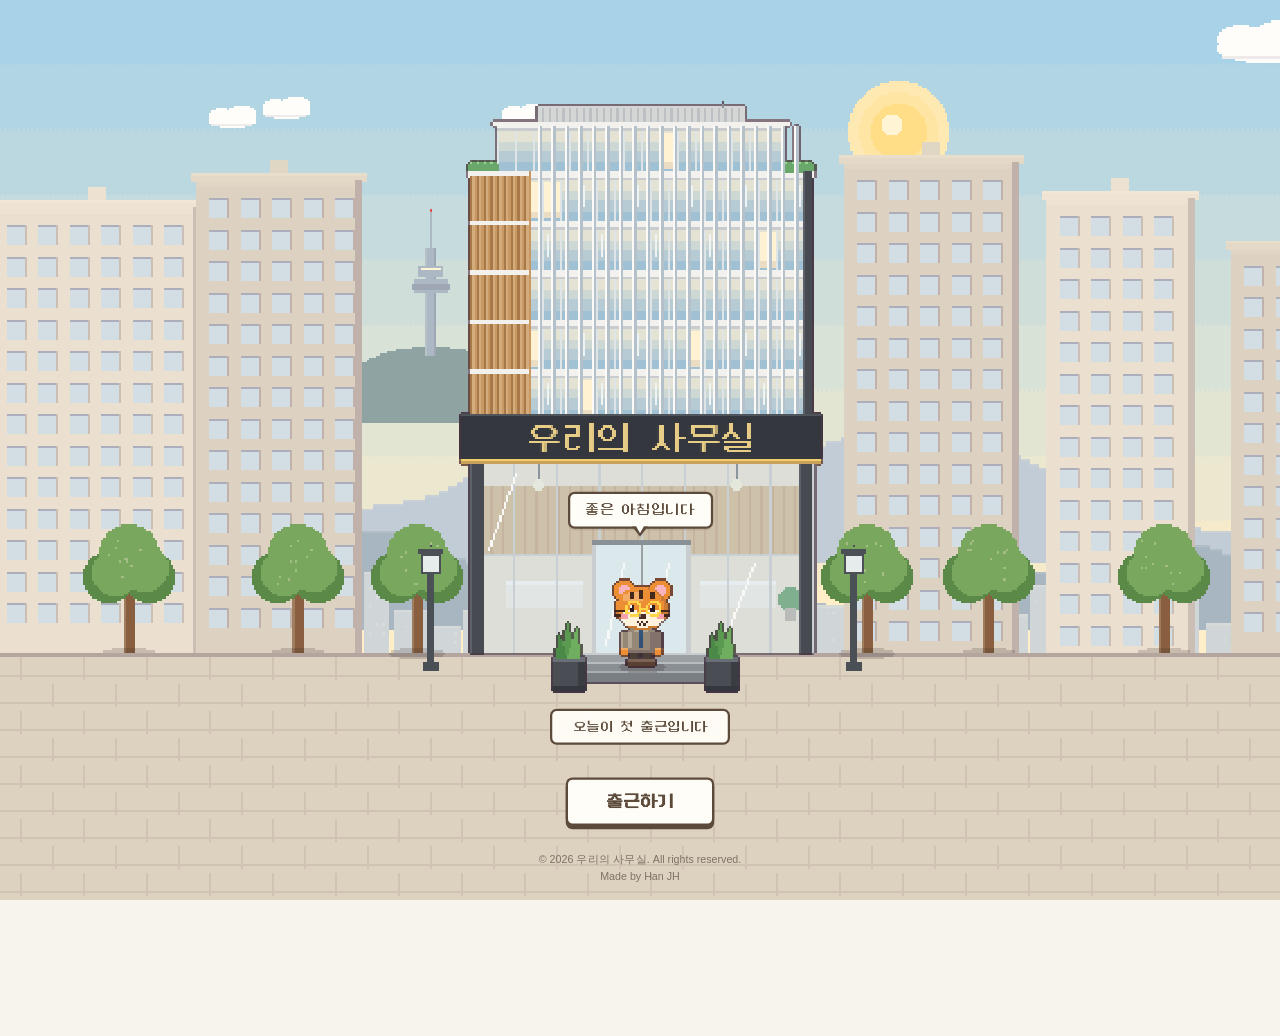
==== index.html @ 2dc504f9 "1층 '끄적끄적문구' 명패를 통창 위에서 로고 액자 위로 Co-Authored-By: Claude Opus 5.5 <noreply@anthropic.com> Claude-Sessi" ====
<!DOCTYPE html>
<!-- Copyright (c) 2026 han8877. All rights reserved. 끄적끄적문구 사무실 — 무단 복제·재사용 금지 (LICENSE 참고) -->
<html lang="ko">
<head>
<meta charset="UTF-8">
<meta name="viewport" content="width=device-width, initial-scale=1.0">
<title>끄적끄적문구 - 사무실 게임</title>
<meta name="description" content="동물 얼굴 직원 15명이 실시간으로 출근하고, 회의하고, 야근하는 방치형 사무실. (주)끄적끄적문구 사무실을 들여다보세요.">
<meta name="theme-color" content="#F7F4EE">
<link rel="icon" type="image/png" sizes="32x32" href="favicon-32.png">
<link rel="icon" type="image/png" sizes="192x192" href="icon-192.png">
<!-- 애플은 매니페스트를 보지 않아 아이패드·아이폰 홈 화면용으로 따로 둔다 -->
<link rel="apple-touch-icon" sizes="180x180" href="apple-touch-icon.png">
<link rel="manifest" href="manifest.webmanifest">
<meta property="og:type" content="website">
<meta property="og:site_name" content="(주)끄적끄적문구">
<meta property="og:locale" content="ko_KR">
<meta property="og:title" content="우리 사무실 — (주)끄적끄적문구">
<meta property="og:description" content="동물 얼굴 직원 15명이 실시간으로 출근하고, 회의하고, 야근하는 방치형 사무실.">
<meta property="og:url" content="https://han8877.github.io/Our-office/">
<meta property="og:image" content="https://han8877.github.io/Our-office/og-image.png?v=1">
<meta property="og:image:type" content="image/png">
<meta property="og:image:width" content="1200">
<meta property="og:image:height" content="630">
<meta property="og:image:alt" content="끄적끄적문구 사무실 도면 — 팀별 자리에 동물 얼굴 직원들이 앉아 있는 손그림 사무실">
<meta name="twitter:card" content="summary_large_image">
<meta name="twitter:title" content="우리 사무실 — (주)끄적끄적문구">
<meta name="twitter:description" content="동물 얼굴 직원 15명이 실시간으로 출근하고, 회의하고, 야근하는 방치형 사무실.">
<meta name="twitter:image" content="https://han8877.github.io/Our-office/og-image.png?v=1">
<link rel="stylesheet" href="assets/office.css?v=20261007a">
</head>
<body class="introOn">

<div id="introScreen" class="show pixIntro">
<div id="introGround" aria-hidden="true"></div>
<div id="introSceneBack" class="introScene" aria-hidden="true">
<svg id="introSceneBackSvg" viewBox="-605 0 1600 800" xmlns="http://www.w3.org/2000/svg" aria-hidden="true">
<g class="mtnFar2">
<path d="M -700 580 L -540 92 L -380 140 L -220 64 L -60 122 L 110 58 L 280 128 L 450 76 L 620 134 L 800 86 L 1040 144 L 1040 580 Z"/>
</g><g class="mtnNear2">
<path d="M -700 580 L -580 126 L -430 162 L -280 108 L -120 154 L 50 120 L 220 158 L 390 104 L 560 150 L 740 116 L 1040 166 L 1040 580 Z"/>
</g>
<g class="mtnNear2">
<path d="M 76 580 C 161 178 205 132 246 132 C 287 132 331 178 416 580 Z"/>
</g>
<g class="twr">
<path d="M 238.0 136 L 242.0 100.0 L 250.0 100.0 L 254.0 136 Z"/>
<path d="M 234.0 100.0 L 258.0 100.0 L 254.0 84.0 L 238.0 84.0 Z"/>
<rect x="242.4" y="59.0" width="7.2" height="26.0"/>
<rect x="244.5" y="44.0" width="3.0" height="16.0"/>
</g>
<g class="farB">
<rect x="-330" y="152" width="74" height="428" rx="2"/>
<rect x="-230" y="166" width="62" height="414" rx="2"/>
<rect x="-150" y="146" width="58" height="434" rx="2"/>
<rect x="-70" y="160" width="66" height="420" rx="2"/>
<rect x="30" y="170" width="54" height="410" rx="2"/>
<rect x="110" y="150" width="60" height="430" rx="2"/>
<rect x="300" y="156" width="58" height="424" rx="2"/>
<rect x="430" y="142" width="70" height="438" rx="2"/>
<rect x="520" y="162" width="60" height="418" rx="2"/>
<rect x="610" y="150" width="66" height="430" rx="2"/>
<rect x="700" y="168" width="58" height="412" rx="2"/>
</g><g class="farB">
<rect class="farW" x="-323" y="162" width="6" height="7" rx="1"/>
<rect class="farW" x="-309" y="162" width="6" height="7" rx="1"/>
<rect class="farW" x="-295" y="162" width="6" height="7" rx="1"/>
<rect class="farW" x="-281" y="162" width="6" height="7" rx="1"/>
<rect class="farW" x="-267" y="162" width="6" height="7" rx="1"/>
<rect class="farW" x="-323" y="178" width="6" height="7" rx="1"/>
<rect class="farW" x="-309" y="178" width="6" height="7" rx="1"/>
<rect class="farW" x="-295" y="178" width="6" height="7" rx="1"/>
<rect class="farW" x="-281" y="178" width="6" height="7" rx="1"/>
<rect class="farW" x="-267" y="178" width="6" height="7" rx="1"/>
<rect class="farW" x="-323" y="194" width="6" height="7" rx="1"/>
<rect class="farW" x="-309" y="194" width="6" height="7" rx="1"/>
<rect class="farW" x="-295" y="194" width="6" height="7" rx="1"/>
<rect class="farW" x="-281" y="194" width="6" height="7" rx="1"/>
<rect class="farW" x="-267" y="194" width="6" height="7" rx="1"/>
<rect class="farW" x="-223" y="176" width="6" height="7" rx="1"/>
<rect class="farW" x="-209" y="176" width="6" height="7" rx="1"/>
<rect class="farW" x="-195" y="176" width="6" height="7" rx="1"/>
<rect class="farW" x="-181" y="176" width="6" height="7" rx="1"/>
<rect class="farW" x="-223" y="192" width="6" height="7" rx="1"/>
<rect class="farW" x="-209" y="192" width="6" height="7" rx="1"/>
<rect class="farW" x="-195" y="192" width="6" height="7" rx="1"/>
<rect class="farW" x="-181" y="192" width="6" height="7" rx="1"/>
<rect class="farW" x="-223" y="208" width="6" height="7" rx="1"/>
<rect class="farW" x="-209" y="208" width="6" height="7" rx="1"/>
<rect class="farW" x="-195" y="208" width="6" height="7" rx="1"/>
<rect class="farW" x="-181" y="208" width="6" height="7" rx="1"/>
<rect class="farW" x="-143" y="156" width="6" height="7" rx="1"/>
<rect class="farW" x="-129" y="156" width="6" height="7" rx="1"/>
<rect class="farW" x="-115" y="156" width="6" height="7" rx="1"/>
<rect class="farW" x="-143" y="172" width="6" height="7" rx="1"/>
<rect class="farW" x="-129" y="172" width="6" height="7" rx="1"/>
<rect class="farW" x="-115" y="172" width="6" height="7" rx="1"/>
<rect class="farW" x="-143" y="188" width="6" height="7" rx="1"/>
<rect class="farW" x="-129" y="188" width="6" height="7" rx="1"/>
<rect class="farW" x="-115" y="188" width="6" height="7" rx="1"/>
<rect class="farW" x="-63" y="170" width="6" height="7" rx="1"/>
<rect class="farW" x="-49" y="170" width="6" height="7" rx="1"/>
<rect class="farW" x="-35" y="170" width="6" height="7" rx="1"/>
<rect class="farW" x="-21" y="170" width="6" height="7" rx="1"/>
<rect class="farW" x="-63" y="186" width="6" height="7" rx="1"/>
<rect class="farW" x="-49" y="186" width="6" height="7" rx="1"/>
<rect class="farW" x="-35" y="186" width="6" height="7" rx="1"/>
<rect class="farW" x="-21" y="186" width="6" height="7" rx="1"/>
<rect class="farW" x="-63" y="202" width="6" height="7" rx="1"/>
<rect class="farW" x="-49" y="202" width="6" height="7" rx="1"/>
<rect class="farW" x="-35" y="202" width="6" height="7" rx="1"/>
<rect class="farW" x="-21" y="202" width="6" height="7" rx="1"/>
<rect class="farW" x="37" y="180" width="6" height="7" rx="1"/>
<rect class="farW" x="51" y="180" width="6" height="7" rx="1"/>
<rect class="farW" x="65" y="180" width="6" height="7" rx="1"/>
<rect class="farW" x="37" y="196" width="6" height="7" rx="1"/>
<rect class="farW" x="51" y="196" width="6" height="7" rx="1"/>
<rect class="farW" x="65" y="196" width="6" height="7" rx="1"/>
<rect class="farW" x="37" y="212" width="6" height="7" rx="1"/>
<rect class="farW" x="51" y="212" width="6" height="7" rx="1"/>
<rect class="farW" x="65" y="212" width="6" height="7" rx="1"/>
<rect class="farW" x="117" y="160" width="6" height="7" rx="1"/>
<rect class="farW" x="131" y="160" width="6" height="7" rx="1"/>
<rect class="farW" x="145" y="160" width="6" height="7" rx="1"/>
<rect class="farW" x="159" y="160" width="6" height="7" rx="1"/>
<rect class="farW" x="117" y="176" width="6" height="7" rx="1"/>
<rect class="farW" x="131" y="176" width="6" height="7" rx="1"/>
<rect class="farW" x="145" y="176" width="6" height="7" rx="1"/>
<rect class="farW" x="159" y="176" width="6" height="7" rx="1"/>
<rect class="farW" x="117" y="192" width="6" height="7" rx="1"/>
<rect class="farW" x="131" y="192" width="6" height="7" rx="1"/>
<rect class="farW" x="145" y="192" width="6" height="7" rx="1"/>
<rect class="farW" x="159" y="192" width="6" height="7" rx="1"/>
<rect class="farW" x="307" y="166" width="6" height="7" rx="1"/>
<rect class="farW" x="321" y="166" width="6" height="7" rx="1"/>
<rect class="farW" x="335" y="166" width="6" height="7" rx="1"/>
<rect class="farW" x="307" y="182" width="6" height="7" rx="1"/>
<rect class="farW" x="321" y="182" width="6" height="7" rx="1"/>
<rect class="farW" x="335" y="182" width="6" height="7" rx="1"/>
<rect class="farW" x="307" y="198" width="6" height="7" rx="1"/>
<rect class="farW" x="321" y="198" width="6" height="7" rx="1"/>
<rect class="farW" x="335" y="198" width="6" height="7" rx="1"/>
<rect class="farW" x="437" y="152" width="6" height="7" rx="1"/>
<rect class="farW" x="451" y="152" width="6" height="7" rx="1"/>
<rect class="farW" x="465" y="152" width="6" height="7" rx="1"/>
<rect class="farW" x="479" y="152" width="6" height="7" rx="1"/>
<rect class="farW" x="437" y="168" width="6" height="7" rx="1"/>
<rect class="farW" x="451" y="168" width="6" height="7" rx="1"/>
<rect class="farW" x="465" y="168" width="6" height="7" rx="1"/>
<rect class="farW" x="479" y="168" width="6" height="7" rx="1"/>
<rect class="farW" x="437" y="184" width="6" height="7" rx="1"/>
<rect class="farW" x="451" y="184" width="6" height="7" rx="1"/>
<rect class="farW" x="465" y="184" width="6" height="7" rx="1"/>
<rect class="farW" x="479" y="184" width="6" height="7" rx="1"/>
<rect class="farW" x="527" y="172" width="6" height="7" rx="1"/>
<rect class="farW" x="541" y="172" width="6" height="7" rx="1"/>
<rect class="farW" x="555" y="172" width="6" height="7" rx="1"/>
<rect class="farW" x="569" y="172" width="6" height="7" rx="1"/>
<rect class="farW" x="527" y="188" width="6" height="7" rx="1"/>
<rect class="farW" x="541" y="188" width="6" height="7" rx="1"/>
<rect class="farW" x="555" y="188" width="6" height="7" rx="1"/>
<rect class="farW" x="569" y="188" width="6" height="7" rx="1"/>
<rect class="farW" x="527" y="204" width="6" height="7" rx="1"/>
<rect class="farW" x="541" y="204" width="6" height="7" rx="1"/>
<rect class="farW" x="555" y="204" width="6" height="7" rx="1"/>
<rect class="farW" x="569" y="204" width="6" height="7" rx="1"/>
<rect class="farW" x="617" y="160" width="6" height="7" rx="1"/>
<rect class="farW" x="631" y="160" width="6" height="7" rx="1"/>
<rect class="farW" x="645" y="160" width="6" height="7" rx="1"/>
<rect class="farW" x="659" y="160" width="6" height="7" rx="1"/>
<rect class="farW" x="617" y="176" width="6" height="7" rx="1"/>
<rect class="farW" x="631" y="176" width="6" height="7" rx="1"/>
<rect class="farW" x="645" y="176" width="6" height="7" rx="1"/>
<rect class="farW" x="659" y="176" width="6" height="7" rx="1"/>
<rect class="farW" x="617" y="192" width="6" height="7" rx="1"/>
<rect class="farW" x="631" y="192" width="6" height="7" rx="1"/>
<rect class="farW" x="645" y="192" width="6" height="7" rx="1"/>
<rect class="farW" x="659" y="192" width="6" height="7" rx="1"/>
<rect class="farW" x="707" y="178" width="6" height="7" rx="1"/>
<rect class="farW" x="721" y="178" width="6" height="7" rx="1"/>
<rect class="farW" x="735" y="178" width="6" height="7" rx="1"/>
<rect class="farW" x="707" y="194" width="6" height="7" rx="1"/>
<rect class="farW" x="721" y="194" width="6" height="7" rx="1"/>
<rect class="farW" x="735" y="194" width="6" height="7" rx="1"/>
<rect class="farW" x="707" y="210" width="6" height="7" rx="1"/>
<rect class="farW" x="721" y="210" width="6" height="7" rx="1"/>
<rect class="farW" x="735" y="210" width="6" height="7" rx="1"/>
</g>
<g class="nbB">
<rect x="-86" y="150" width="138" height="430" rx="3"/>
<rect x="-91" y="142" width="148" height="9" rx="2.5"/>
<rect x="-64" y="128" width="18" height="15" rx="2.5"/>
<rect x="-61" y="123" width="12" height="6" rx="2"/>
</g><g class="nbW">
<rect x="-76" y="164" width="20" height="26" rx="2"/>
<rect x="-46" y="164" width="20" height="26" rx="2"/>
<rect x="-17" y="164" width="20" height="26" rx="2"/>
<rect x="12" y="164" width="20" height="26" rx="2"/>
<rect x="-76" y="208" width="20" height="26" rx="2"/>
<rect x="-46" y="208" width="20" height="26" rx="2"/>
<rect x="-17" y="208" width="20" height="26" rx="2"/>
<rect x="12" y="208" width="20" height="26" rx="2"/>
<rect x="-76" y="252" width="20" height="26" rx="2"/>
<rect x="-46" y="252" width="20" height="26" rx="2"/>
<rect x="-17" y="252" width="20" height="26" rx="2"/>
<rect x="12" y="252" width="20" height="26" rx="2"/>
<rect x="-76" y="296" width="20" height="26" rx="2"/>
<rect x="-46" y="296" width="20" height="26" rx="2"/>
<rect x="-17" y="296" width="20" height="26" rx="2"/>
<rect x="12" y="296" width="20" height="26" rx="2"/>
<rect x="-76" y="340" width="20" height="26" rx="2"/>
<rect x="-46" y="340" width="20" height="26" rx="2"/>
<rect x="-17" y="340" width="20" height="26" rx="2"/>
<rect x="12" y="340" width="20" height="26" rx="2"/>
<rect x="-76" y="384" width="20" height="26" rx="2"/>
<rect x="-46" y="384" width="20" height="26" rx="2"/>
<rect x="-17" y="384" width="20" height="26" rx="2"/>
<rect x="12" y="384" width="20" height="26" rx="2"/>
<rect x="-76" y="428" width="20" height="26" rx="2"/>
<rect x="-46" y="428" width="20" height="26" rx="2"/>
<rect x="-17" y="428" width="20" height="26" rx="2"/>
<rect x="12" y="428" width="20" height="26" rx="2"/>
<rect x="-76" y="472" width="20" height="26" rx="2"/>
<rect x="-46" y="472" width="20" height="26" rx="2"/>
<rect x="-17" y="472" width="20" height="26" rx="2"/>
<rect x="12" y="472" width="20" height="26" rx="2"/>
<rect x="-76" y="516" width="20" height="26" rx="2"/>
<rect x="-46" y="516" width="20" height="26" rx="2"/>
<rect x="-17" y="516" width="20" height="26" rx="2"/>
<rect x="12" y="516" width="20" height="26" rx="2"/>
</g>
<g class="nbB">
<rect x="330" y="138" width="140" height="442" rx="3"/>
<rect x="325" y="130" width="150" height="9" rx="2.5"/>
<rect x="422" y="116" width="18" height="15" rx="2.5"/>
<rect x="425" y="111" width="12" height="6" rx="2"/>
</g><g class="nbW">
<rect x="340" y="152" width="20" height="26" rx="2"/>
<rect x="370" y="152" width="20" height="26" rx="2"/>
<rect x="400" y="152" width="20" height="26" rx="2"/>
<rect x="430" y="152" width="20" height="26" rx="2"/>
<rect x="340" y="196" width="20" height="26" rx="2"/>
<rect x="370" y="196" width="20" height="26" rx="2"/>
<rect x="400" y="196" width="20" height="26" rx="2"/>
<rect x="430" y="196" width="20" height="26" rx="2"/>
<rect x="340" y="240" width="20" height="26" rx="2"/>
<rect x="370" y="240" width="20" height="26" rx="2"/>
<rect x="400" y="240" width="20" height="26" rx="2"/>
<rect x="430" y="240" width="20" height="26" rx="2"/>
<rect x="340" y="284" width="20" height="26" rx="2"/>
<rect x="370" y="284" width="20" height="26" rx="2"/>
<rect x="400" y="284" width="20" height="26" rx="2"/>
<rect x="430" y="284" width="20" height="26" rx="2"/>
<rect x="340" y="328" width="20" height="26" rx="2"/>
<rect x="370" y="328" width="20" height="26" rx="2"/>
<rect x="400" y="328" width="20" height="26" rx="2"/>
<rect x="430" y="328" width="20" height="26" rx="2"/>
<rect x="340" y="372" width="20" height="26" rx="2"/>
<rect x="370" y="372" width="20" height="26" rx="2"/>
<rect x="400" y="372" width="20" height="26" rx="2"/>
<rect x="430" y="372" width="20" height="26" rx="2"/>
<rect x="340" y="416" width="20" height="26" rx="2"/>
<rect x="370" y="416" width="20" height="26" rx="2"/>
<rect x="400" y="416" width="20" height="26" rx="2"/>
<rect x="430" y="416" width="20" height="26" rx="2"/>
<rect x="340" y="460" width="20" height="26" rx="2"/>
<rect x="370" y="460" width="20" height="26" rx="2"/>
<rect x="400" y="460" width="20" height="26" rx="2"/>
<rect x="430" y="460" width="20" height="26" rx="2"/>
<rect x="340" y="504" width="20" height="26" rx="2"/>
<rect x="370" y="504" width="20" height="26" rx="2"/>
<rect x="400" y="504" width="20" height="26" rx="2"/>
<rect x="430" y="504" width="20" height="26" rx="2"/>
</g>
<g class="nbB">
<rect x="-310" y="168" width="160" height="412" rx="3"/>
<rect x="-315" y="160" width="170" height="9" rx="2.5"/>
<rect x="-204" y="146" width="18" height="15" rx="2.5"/>
<rect x="-201" y="141" width="12" height="6" rx="2"/>
</g><g class="nbW">
<rect x="-300" y="182" width="20" height="26" rx="2"/>
<rect x="-265" y="182" width="20" height="26" rx="2"/>
<rect x="-230" y="182" width="20" height="26" rx="2"/>
<rect x="-195" y="182" width="20" height="26" rx="2"/>
<rect x="-300" y="226" width="20" height="26" rx="2"/>
<rect x="-265" y="226" width="20" height="26" rx="2"/>
<rect x="-230" y="226" width="20" height="26" rx="2"/>
<rect x="-195" y="226" width="20" height="26" rx="2"/>
<rect x="-300" y="270" width="20" height="26" rx="2"/>
<rect x="-265" y="270" width="20" height="26" rx="2"/>
<rect x="-230" y="270" width="20" height="26" rx="2"/>
<rect x="-195" y="270" width="20" height="26" rx="2"/>
<rect x="-300" y="314" width="20" height="26" rx="2"/>
<rect x="-265" y="314" width="20" height="26" rx="2"/>
<rect x="-230" y="314" width="20" height="26" rx="2"/>
<rect x="-195" y="314" width="20" height="26" rx="2"/>
<rect x="-300" y="358" width="20" height="26" rx="2"/>
<rect x="-265" y="358" width="20" height="26" rx="2"/>
<rect x="-230" y="358" width="20" height="26" rx="2"/>
<rect x="-195" y="358" width="20" height="26" rx="2"/>
<rect x="-300" y="402" width="20" height="26" rx="2"/>
<rect x="-265" y="402" width="20" height="26" rx="2"/>
<rect x="-230" y="402" width="20" height="26" rx="2"/>
<rect x="-195" y="402" width="20" height="26" rx="2"/>
<rect x="-300" y="446" width="20" height="26" rx="2"/>
<rect x="-265" y="446" width="20" height="26" rx="2"/>
<rect x="-230" y="446" width="20" height="26" rx="2"/>
<rect x="-195" y="446" width="20" height="26" rx="2"/>
<rect x="-300" y="490" width="20" height="26" rx="2"/>
<rect x="-265" y="490" width="20" height="26" rx="2"/>
<rect x="-230" y="490" width="20" height="26" rx="2"/>
<rect x="-195" y="490" width="20" height="26" rx="2"/>
<rect x="-300" y="534" width="20" height="26" rx="2"/>
<rect x="-265" y="534" width="20" height="26" rx="2"/>
<rect x="-230" y="534" width="20" height="26" rx="2"/>
<rect x="-195" y="534" width="20" height="26" rx="2"/>
</g>
<g class="nbB">
<rect x="520" y="156" width="164" height="424" rx="3"/>
<rect x="515" y="148" width="174" height="9" rx="2.5"/>
<rect x="546" y="134" width="18" height="15" rx="2.5"/>
<rect x="549" y="129" width="12" height="6" rx="2"/>
</g><g class="nbW">
<rect x="530" y="170" width="20" height="26" rx="2"/>
<rect x="566" y="170" width="20" height="26" rx="2"/>
<rect x="602" y="170" width="20" height="26" rx="2"/>
<rect x="638" y="170" width="20" height="26" rx="2"/>
<rect x="530" y="214" width="20" height="26" rx="2"/>
<rect x="566" y="214" width="20" height="26" rx="2"/>
<rect x="602" y="214" width="20" height="26" rx="2"/>
<rect x="638" y="214" width="20" height="26" rx="2"/>
<rect x="530" y="258" width="20" height="26" rx="2"/>
<rect x="566" y="258" width="20" height="26" rx="2"/>
<rect x="602" y="258" width="20" height="26" rx="2"/>
<rect x="638" y="258" width="20" height="26" rx="2"/>
<rect x="530" y="302" width="20" height="26" rx="2"/>
<rect x="566" y="302" width="20" height="26" rx="2"/>
<rect x="602" y="302" width="20" height="26" rx="2"/>
<rect x="638" y="302" width="20" height="26" rx="2"/>
<rect x="530" y="346" width="20" height="26" rx="2"/>
<rect x="566" y="346" width="20" height="26" rx="2"/>
<rect x="602" y="346" width="20" height="26" rx="2"/>
<rect x="638" y="346" width="20" height="26" rx="2"/>
<rect x="530" y="390" width="20" height="26" rx="2"/>
<rect x="566" y="390" width="20" height="26" rx="2"/>
<rect x="602" y="390" width="20" height="26" rx="2"/>
<rect x="638" y="390" width="20" height="26" rx="2"/>
<rect x="530" y="434" width="20" height="26" rx="2"/>
<rect x="566" y="434" width="20" height="26" rx="2"/>
<rect x="602" y="434" width="20" height="26" rx="2"/>
<rect x="638" y="434" width="20" height="26" rx="2"/>
<rect x="530" y="478" width="20" height="26" rx="2"/>
<rect x="566" y="478" width="20" height="26" rx="2"/>
<rect x="602" y="478" width="20" height="26" rx="2"/>
<rect x="638" y="478" width="20" height="26" rx="2"/>
<rect x="530" y="522" width="20" height="26" rx="2"/>
<rect x="566" y="522" width="20" height="26" rx="2"/>
<rect x="602" y="522" width="20" height="26" rx="2"/>
<rect x="638" y="522" width="20" height="26" rx="2"/>
</g>
<g class="pave"><rect x="-700" y="580" width="1740" height="230"/></g>
<g class="paveLine">
<line x1="-700" y1="584" x2="1040" y2="584"/>
<line x1="-700" y1="606" x2="1040" y2="606"/>
<line x1="-700" y1="632" x2="1040" y2="632"/>
<line x1="-700" y1="664" x2="1040" y2="664"/>
<line x1="-700" y1="702" x2="1040" y2="702"/>
<line x1="-700" y1="748" x2="1040" y2="748"/>
<line x1="-700" y1="800" x2="1040" y2="800"/>
<line x1="-700" y1="584" x2="-698" y2="606"/>
<line x1="-674" y1="584" x2="-672" y2="606"/>
<line x1="-648" y1="584" x2="-646" y2="606"/>
<line x1="-622" y1="584" x2="-620" y2="606"/>
<line x1="-596" y1="584" x2="-594" y2="606"/>
<line x1="-570" y1="584" x2="-568" y2="606"/>
<line x1="-544" y1="584" x2="-542" y2="606"/>
<line x1="-518" y1="584" x2="-516" y2="606"/>
<line x1="-492" y1="584" x2="-490" y2="606"/>
<line x1="-466" y1="584" x2="-464" y2="606"/>
<line x1="-440" y1="584" x2="-438" y2="606"/>
<line x1="-414" y1="584" x2="-412" y2="606"/>
<line x1="-388" y1="584" x2="-386" y2="606"/>
<line x1="-362" y1="584" x2="-360" y2="606"/>
<line x1="-336" y1="584" x2="-334" y2="606"/>
<line x1="-310" y1="584" x2="-308" y2="606"/>
<line x1="-284" y1="584" x2="-282" y2="606"/>
<line x1="-258" y1="584" x2="-256" y2="606"/>
<line x1="-232" y1="584" x2="-230" y2="606"/>
<line x1="-206" y1="584" x2="-204" y2="606"/>
<line x1="-180" y1="584" x2="-178" y2="606"/>
<line x1="-154" y1="584" x2="-152" y2="606"/>
<line x1="-128" y1="584" x2="-126" y2="606"/>
<line x1="-102" y1="584" x2="-100" y2="606"/>
<line x1="-76" y1="584" x2="-74" y2="606"/>
<line x1="-50" y1="584" x2="-48" y2="606"/>
<line x1="-24" y1="584" x2="-22" y2="606"/>
<line x1="2" y1="584" x2="4" y2="606"/>
<line x1="28" y1="584" x2="30" y2="606"/>
<line x1="54" y1="584" x2="56" y2="606"/>
<line x1="80" y1="584" x2="82" y2="606"/>
<line x1="106" y1="584" x2="108" y2="606"/>
<line x1="132" y1="584" x2="134" y2="606"/>
<line x1="158" y1="584" x2="160" y2="606"/>
<line x1="184" y1="584" x2="186" y2="606"/>
<line x1="210" y1="584" x2="212" y2="606"/>
<line x1="236" y1="584" x2="238" y2="606"/>
<line x1="262" y1="584" x2="264" y2="606"/>
<line x1="288" y1="584" x2="290" y2="606"/>
<line x1="314" y1="584" x2="316" y2="606"/>
<line x1="340" y1="584" x2="342" y2="606"/>
<line x1="366" y1="584" x2="368" y2="606"/>
<line x1="392" y1="584" x2="394" y2="606"/>
<line x1="418" y1="584" x2="420" y2="606"/>
<line x1="444" y1="584" x2="446" y2="606"/>
<line x1="470" y1="584" x2="472" y2="606"/>
<line x1="496" y1="584" x2="498" y2="606"/>
<line x1="522" y1="584" x2="524" y2="606"/>
<line x1="548" y1="584" x2="550" y2="606"/>
<line x1="574" y1="584" x2="576" y2="606"/>
<line x1="600" y1="584" x2="602" y2="606"/>
<line x1="626" y1="584" x2="628" y2="606"/>
<line x1="652" y1="584" x2="654" y2="606"/>
<line x1="678" y1="584" x2="680" y2="606"/>
<line x1="704" y1="584" x2="706" y2="606"/>
<line x1="730" y1="584" x2="732" y2="606"/>
<line x1="756" y1="584" x2="758" y2="606"/>
<line x1="782" y1="584" x2="784" y2="606"/>
<line x1="808" y1="584" x2="810" y2="606"/>
<line x1="834" y1="584" x2="836" y2="606"/>
<line x1="860" y1="584" x2="862" y2="606"/>
<line x1="886" y1="584" x2="888" y2="606"/>
<line x1="912" y1="584" x2="914" y2="606"/>
<line x1="938" y1="584" x2="940" y2="606"/>
<line x1="964" y1="584" x2="966" y2="606"/>
<line x1="990" y1="584" x2="992" y2="606"/>
<line x1="1016" y1="584" x2="1018" y2="606"/>
<line x1="-686" y1="606" x2="-682" y2="632"/>
<line x1="-654" y1="606" x2="-650" y2="632"/>
<line x1="-622" y1="606" x2="-618" y2="632"/>
<line x1="-590" y1="606" x2="-586" y2="632"/>
<line x1="-558" y1="606" x2="-554" y2="632"/>
<line x1="-526" y1="606" x2="-522" y2="632"/>
<line x1="-494" y1="606" x2="-490" y2="632"/>
<line x1="-462" y1="606" x2="-458" y2="632"/>
<line x1="-430" y1="606" x2="-426" y2="632"/>
<line x1="-398" y1="606" x2="-394" y2="632"/>
<line x1="-366" y1="606" x2="-362" y2="632"/>
<line x1="-334" y1="606" x2="-330" y2="632"/>
<line x1="-302" y1="606" x2="-298" y2="632"/>
<line x1="-270" y1="606" x2="-266" y2="632"/>
<line x1="-238" y1="606" x2="-234" y2="632"/>
<line x1="-206" y1="606" x2="-202" y2="632"/>
<line x1="-174" y1="606" x2="-170" y2="632"/>
<line x1="-142" y1="606" x2="-138" y2="632"/>
<line x1="-110" y1="606" x2="-106" y2="632"/>
<line x1="-78" y1="606" x2="-74" y2="632"/>
<line x1="-46" y1="606" x2="-42" y2="632"/>
<line x1="-14" y1="606" x2="-10" y2="632"/>
<line x1="18" y1="606" x2="22" y2="632"/>
<line x1="50" y1="606" x2="54" y2="632"/>
<line x1="82" y1="606" x2="86" y2="632"/>
<line x1="114" y1="606" x2="118" y2="632"/>
<line x1="146" y1="606" x2="150" y2="632"/>
<line x1="178" y1="606" x2="182" y2="632"/>
<line x1="210" y1="606" x2="214" y2="632"/>
<line x1="242" y1="606" x2="246" y2="632"/>
<line x1="274" y1="606" x2="278" y2="632"/>
<line x1="306" y1="606" x2="310" y2="632"/>
<line x1="338" y1="606" x2="342" y2="632"/>
<line x1="370" y1="606" x2="374" y2="632"/>
<line x1="402" y1="606" x2="406" y2="632"/>
<line x1="434" y1="606" x2="438" y2="632"/>
<line x1="466" y1="606" x2="470" y2="632"/>
<line x1="498" y1="606" x2="502" y2="632"/>
<line x1="530" y1="606" x2="534" y2="632"/>
<line x1="562" y1="606" x2="566" y2="632"/>
<line x1="594" y1="606" x2="598" y2="632"/>
<line x1="626" y1="606" x2="630" y2="632"/>
<line x1="658" y1="606" x2="662" y2="632"/>
<line x1="690" y1="606" x2="694" y2="632"/>
<line x1="722" y1="606" x2="726" y2="632"/>
<line x1="754" y1="606" x2="758" y2="632"/>
<line x1="786" y1="606" x2="790" y2="632"/>
<line x1="818" y1="606" x2="822" y2="632"/>
<line x1="850" y1="606" x2="854" y2="632"/>
<line x1="882" y1="606" x2="886" y2="632"/>
<line x1="914" y1="606" x2="918" y2="632"/>
<line x1="946" y1="606" x2="950" y2="632"/>
<line x1="978" y1="606" x2="982" y2="632"/>
<line x1="1010" y1="606" x2="1014" y2="632"/>
<line x1="-700" y1="632" x2="-694" y2="664"/>
<line x1="-662" y1="632" x2="-656" y2="664"/>
<line x1="-624" y1="632" x2="-618" y2="664"/>
<line x1="-586" y1="632" x2="-580" y2="664"/>
<line x1="-548" y1="632" x2="-542" y2="664"/>
<line x1="-510" y1="632" x2="-504" y2="664"/>
<line x1="-472" y1="632" x2="-466" y2="664"/>
<line x1="-434" y1="632" x2="-428" y2="664"/>
<line x1="-396" y1="632" x2="-390" y2="664"/>
<line x1="-358" y1="632" x2="-352" y2="664"/>
<line x1="-320" y1="632" x2="-314" y2="664"/>
<line x1="-282" y1="632" x2="-276" y2="664"/>
<line x1="-244" y1="632" x2="-238" y2="664"/>
<line x1="-206" y1="632" x2="-200" y2="664"/>
<line x1="-168" y1="632" x2="-162" y2="664"/>
<line x1="-130" y1="632" x2="-124" y2="664"/>
<line x1="-92" y1="632" x2="-86" y2="664"/>
<line x1="-54" y1="632" x2="-48" y2="664"/>
<line x1="-16" y1="632" x2="-10" y2="664"/>
<line x1="22" y1="632" x2="28" y2="664"/>
<line x1="60" y1="632" x2="66" y2="664"/>
<line x1="98" y1="632" x2="104" y2="664"/>
<line x1="136" y1="632" x2="142" y2="664"/>
<line x1="174" y1="632" x2="180" y2="664"/>
<line x1="212" y1="632" x2="218" y2="664"/>
<line x1="250" y1="632" x2="256" y2="664"/>
<line x1="288" y1="632" x2="294" y2="664"/>
<line x1="326" y1="632" x2="332" y2="664"/>
<line x1="364" y1="632" x2="370" y2="664"/>
<line x1="402" y1="632" x2="408" y2="664"/>
<line x1="440" y1="632" x2="446" y2="664"/>
<line x1="478" y1="632" x2="484" y2="664"/>
<line x1="516" y1="632" x2="522" y2="664"/>
<line x1="554" y1="632" x2="560" y2="664"/>
<line x1="592" y1="632" x2="598" y2="664"/>
<line x1="630" y1="632" x2="636" y2="664"/>
<line x1="668" y1="632" x2="674" y2="664"/>
<line x1="706" y1="632" x2="712" y2="664"/>
<line x1="744" y1="632" x2="750" y2="664"/>
<line x1="782" y1="632" x2="788" y2="664"/>
<line x1="820" y1="632" x2="826" y2="664"/>
<line x1="858" y1="632" x2="864" y2="664"/>
<line x1="896" y1="632" x2="902" y2="664"/>
<line x1="934" y1="632" x2="940" y2="664"/>
<line x1="972" y1="632" x2="978" y2="664"/>
<line x1="1010" y1="632" x2="1016" y2="664"/>
<line x1="-684" y1="664" x2="-676" y2="702"/>
<line x1="-640" y1="664" x2="-632" y2="702"/>
<line x1="-596" y1="664" x2="-588" y2="702"/>
<line x1="-552" y1="664" x2="-544" y2="702"/>
<line x1="-508" y1="664" x2="-500" y2="702"/>
<line x1="-464" y1="664" x2="-456" y2="702"/>
<line x1="-420" y1="664" x2="-412" y2="702"/>
<line x1="-376" y1="664" x2="-368" y2="702"/>
<line x1="-332" y1="664" x2="-324" y2="702"/>
<line x1="-288" y1="664" x2="-280" y2="702"/>
<line x1="-244" y1="664" x2="-236" y2="702"/>
<line x1="-200" y1="664" x2="-192" y2="702"/>
<line x1="-156" y1="664" x2="-148" y2="702"/>
<line x1="-112" y1="664" x2="-104" y2="702"/>
<line x1="-68" y1="664" x2="-60" y2="702"/>
<line x1="-24" y1="664" x2="-16" y2="702"/>
<line x1="20" y1="664" x2="28" y2="702"/>
<line x1="64" y1="664" x2="72" y2="702"/>
<line x1="108" y1="664" x2="116" y2="702"/>
<line x1="152" y1="664" x2="160" y2="702"/>
<line x1="196" y1="664" x2="204" y2="702"/>
<line x1="240" y1="664" x2="248" y2="702"/>
<line x1="284" y1="664" x2="292" y2="702"/>
<line x1="328" y1="664" x2="336" y2="702"/>
<line x1="372" y1="664" x2="380" y2="702"/>
<line x1="416" y1="664" x2="424" y2="702"/>
<line x1="460" y1="664" x2="468" y2="702"/>
<line x1="504" y1="664" x2="512" y2="702"/>
<line x1="548" y1="664" x2="556" y2="702"/>
<line x1="592" y1="664" x2="600" y2="702"/>
<line x1="636" y1="664" x2="644" y2="702"/>
<line x1="680" y1="664" x2="688" y2="702"/>
<line x1="724" y1="664" x2="732" y2="702"/>
<line x1="768" y1="664" x2="776" y2="702"/>
<line x1="812" y1="664" x2="820" y2="702"/>
<line x1="856" y1="664" x2="864" y2="702"/>
<line x1="900" y1="664" x2="908" y2="702"/>
<line x1="944" y1="664" x2="952" y2="702"/>
<line x1="988" y1="664" x2="996" y2="702"/>
<line x1="1032" y1="664" x2="1040" y2="702"/>
<line x1="-700" y1="702" x2="-690" y2="748"/>
<line x1="-650" y1="702" x2="-640" y2="748"/>
<line x1="-600" y1="702" x2="-590" y2="748"/>
<line x1="-550" y1="702" x2="-540" y2="748"/>
<line x1="-500" y1="702" x2="-490" y2="748"/>
<line x1="-450" y1="702" x2="-440" y2="748"/>
<line x1="-400" y1="702" x2="-390" y2="748"/>
<line x1="-350" y1="702" x2="-340" y2="748"/>
<line x1="-300" y1="702" x2="-290" y2="748"/>
<line x1="-250" y1="702" x2="-240" y2="748"/>
<line x1="-200" y1="702" x2="-190" y2="748"/>
<line x1="-150" y1="702" x2="-140" y2="748"/>
<line x1="-100" y1="702" x2="-90" y2="748"/>
<line x1="-50" y1="702" x2="-40" y2="748"/>
<line x1="0" y1="702" x2="10" y2="748"/>
<line x1="50" y1="702" x2="60" y2="748"/>
<line x1="100" y1="702" x2="110" y2="748"/>
<line x1="150" y1="702" x2="160" y2="748"/>
<line x1="200" y1="702" x2="210" y2="748"/>
<line x1="250" y1="702" x2="260" y2="748"/>
<line x1="300" y1="702" x2="310" y2="748"/>
<line x1="350" y1="702" x2="360" y2="748"/>
<line x1="400" y1="702" x2="410" y2="748"/>
<line x1="450" y1="702" x2="460" y2="748"/>
<line x1="500" y1="702" x2="510" y2="748"/>
<line x1="550" y1="702" x2="560" y2="748"/>
<line x1="600" y1="702" x2="610" y2="748"/>
<line x1="650" y1="702" x2="660" y2="748"/>
<line x1="700" y1="702" x2="710" y2="748"/>
<line x1="750" y1="702" x2="760" y2="748"/>
<line x1="800" y1="702" x2="810" y2="748"/>
<line x1="850" y1="702" x2="860" y2="748"/>
<line x1="900" y1="702" x2="910" y2="748"/>
<line x1="950" y1="702" x2="960" y2="748"/>
<line x1="1000" y1="702" x2="1010" y2="748"/>
<line x1="-681" y1="748" x2="-669" y2="800"/>
<line x1="-625" y1="748" x2="-613" y2="800"/>
<line x1="-569" y1="748" x2="-557" y2="800"/>
<line x1="-513" y1="748" x2="-501" y2="800"/>
<line x1="-457" y1="748" x2="-445" y2="800"/>
<line x1="-401" y1="748" x2="-389" y2="800"/>
<line x1="-345" y1="748" x2="-333" y2="800"/>
<line x1="-289" y1="748" x2="-277" y2="800"/>
<line x1="-233" y1="748" x2="-221" y2="800"/>
<line x1="-177" y1="748" x2="-165" y2="800"/>
<line x1="-121" y1="748" x2="-109" y2="800"/>
<line x1="-65" y1="748" x2="-53" y2="800"/>
<line x1="-9" y1="748" x2="3" y2="800"/>
<line x1="47" y1="748" x2="59" y2="800"/>
<line x1="103" y1="748" x2="115" y2="800"/>
<line x1="159" y1="748" x2="171" y2="800"/>
<line x1="215" y1="748" x2="227" y2="800"/>
<line x1="271" y1="748" x2="283" y2="800"/>
<line x1="327" y1="748" x2="339" y2="800"/>
<line x1="383" y1="748" x2="395" y2="800"/>
<line x1="439" y1="748" x2="451" y2="800"/>
<line x1="495" y1="748" x2="507" y2="800"/>
<line x1="551" y1="748" x2="563" y2="800"/>
<line x1="607" y1="748" x2="619" y2="800"/>
<line x1="663" y1="748" x2="675" y2="800"/>
<line x1="719" y1="748" x2="731" y2="800"/>
<line x1="775" y1="748" x2="787" y2="800"/>
<line x1="831" y1="748" x2="843" y2="800"/>
<line x1="887" y1="748" x2="899" y2="800"/>
<line x1="943" y1="748" x2="955" y2="800"/>
<line x1="999" y1="748" x2="1011" y2="800"/>
</g><g class="curb"><rect x="-700" y="578" width="1740" height="4"/></g>
</svg>
</div>
<div id="introStage">
<svg id="introFacade" viewBox="0 0 390 620" xmlns="http://www.w3.org/2000/svg" aria-hidden="true">
<!-- 인도는 화면 전체 폭이 필요해 #introGround가 따로 그린다 -->
<g stroke="#5c4a3a" stroke-width="1.5" stroke-linejoin="round">
<path d="M 40 32 L 60 3 L 330 3 L 350 32 Z" fill="var(--roof)"/>
<line x1="60" y1="3" x2="330" y2="3" stroke-width="1.2"/></g>
<g stroke="#5c4a3a" stroke-width="0.7" opacity="0.35">
<line x1="70" y1="6" x2="64" y2="31"/>
<line x1="96" y1="6" x2="90" y2="31"/>
<line x1="122" y1="6" x2="116" y2="31"/>
<line x1="148" y1="6" x2="142" y2="31"/>
<line x1="174" y1="6" x2="168" y2="31"/>
<line x1="200" y1="6" x2="194" y2="31"/>
<line x1="226" y1="6" x2="220" y2="31"/>
<line x1="252" y1="6" x2="246" y2="31"/>
<line x1="278" y1="6" x2="272" y2="31"/>
<line x1="304" y1="6" x2="298" y2="31"/>
</g>
<g stroke="#5c4a3a" stroke-width="1.2" stroke-linejoin="round">
<path d="M 117 32 L 117 18 A 12 12 0 0 1 141 18 L 141 32 Z" fill="var(--stone)"/>
<path d="M 121.5 32 L 121.5 20 A 7.5 7.5 0 0 1 136.5 20 L 136.5 32 Z" fill="var(--fw)"/>
<path d="M 249 32 L 249 18 A 12 12 0 0 1 273 18 L 273 32 Z" fill="var(--stone)"/>
<path d="M 253.5 32 L 253.5 20 A 7.5 7.5 0 0 1 268.5 20 L 268.5 32 Z" fill="var(--fw)"/>
</g>
<rect x="28" y="30" width="334" height="370" fill="var(--stone)" stroke="#5c4a3a" stroke-width="1.6"/>
<rect x="18" y="30" width="354" height="9" rx="2.5" fill="var(--stone2)" stroke="#5c4a3a" stroke-width="1.4"/>
<rect x="25" y="39" width="340" height="11" fill="var(--stone3)" stroke="#5c4a3a" stroke-width="1.2"/>
<g fill="var(--stone4)">
<rect x="33" y="41" width="7" height="7" rx="1"/>
<rect x="48" y="41" width="7" height="7" rx="1"/>
<rect x="63" y="41" width="7" height="7" rx="1"/>
<rect x="78" y="41" width="7" height="7" rx="1"/>
<rect x="93" y="41" width="7" height="7" rx="1"/>
<rect x="108" y="41" width="7" height="7" rx="1"/>
<rect x="123" y="41" width="7" height="7" rx="1"/>
<rect x="138" y="41" width="7" height="7" rx="1"/>
<rect x="153" y="41" width="7" height="7" rx="1"/>
<rect x="168" y="41" width="7" height="7" rx="1"/>
<rect x="183" y="41" width="7" height="7" rx="1"/>
<rect x="198" y="41" width="7" height="7" rx="1"/>
<rect x="213" y="41" width="7" height="7" rx="1"/>
<rect x="228" y="41" width="7" height="7" rx="1"/>
<rect x="243" y="41" width="7" height="7" rx="1"/>
<rect x="258" y="41" width="7" height="7" rx="1"/>
<rect x="273" y="41" width="7" height="7" rx="1"/>
<rect x="288" y="41" width="7" height="7" rx="1"/>
<rect x="303" y="41" width="7" height="7" rx="1"/>
<rect x="318" y="41" width="7" height="7" rx="1"/>
<rect x="333" y="41" width="7" height="7" rx="1"/>
<rect x="348" y="41" width="7" height="7" rx="1"/>
</g>
<g stroke="#5c4a3a" stroke-width="1.3" stroke-linejoin="round">
<path d="M 73 128 L 73 86 A 31 26 0 0 1 135 86 L 135 128 Z" fill="var(--stone3)"/>
<path d="M 81 124 L 81 88 A 23 19 0 0 1 127 88 L 127 124 Z" fill="var(--fw)"/>
<path d="M 98.5 58 L 109.5 58 L 108.5 70 L 99.5 70 Z" fill="var(--stone2)"/>
<rect x="68" y="128" width="72" height="6" rx="2" fill="var(--stone2)"/>
</g>
<line x1="91" y1="90" x2="91" y2="124" stroke="#5c4a3a" stroke-width="0.8" opacity="0.5"/>
<line x1="117" y1="90" x2="117" y2="124" stroke="#5c4a3a" stroke-width="0.8" opacity="0.5"/>
<g stroke="#5c4a3a" stroke-width="1.1" stroke-linecap="round">
<line x1="74" y1="136" x2="134" y2="136"/>
<line x1="74" y1="150" x2="134" y2="150"/>
<line x1="74" y1="136" x2="74" y2="150"/>
<line x1="84" y1="136" x2="84" y2="150"/>
<line x1="94" y1="136" x2="94" y2="150"/>
<line x1="104" y1="136" x2="104" y2="150"/>
<line x1="114" y1="136" x2="114" y2="150"/>
<line x1="124" y1="136" x2="124" y2="150"/>
<line x1="134" y1="136" x2="134" y2="150"/>
</g>
<g stroke="#5c4a3a" stroke-width="1.3" stroke-linejoin="round">
<path d="M 164 128 L 164 86 A 31 26 0 0 1 226 86 L 226 128 Z" fill="var(--stone3)"/>
<path d="M 172 124 L 172 88 A 23 19 0 0 1 218 88 L 218 124 Z" fill="var(--fw)"/>
<path d="M 189.5 58 L 200.5 58 L 199.5 70 L 190.5 70 Z" fill="var(--stone2)"/>
<rect x="159" y="128" width="72" height="6" rx="2" fill="var(--stone2)"/>
</g>
<line x1="182" y1="90" x2="182" y2="124" stroke="#5c4a3a" stroke-width="0.8" opacity="0.5"/>
<line x1="208" y1="90" x2="208" y2="124" stroke="#5c4a3a" stroke-width="0.8" opacity="0.5"/>
<g stroke="#5c4a3a" stroke-width="1.1" stroke-linecap="round">
<line x1="165" y1="136" x2="225" y2="136"/>
<line x1="165" y1="150" x2="225" y2="150"/>
<line x1="165" y1="136" x2="165" y2="150"/>
<line x1="175" y1="136" x2="175" y2="150"/>
<line x1="185" y1="136" x2="185" y2="150"/>
<line x1="195" y1="136" x2="195" y2="150"/>
<line x1="205" y1="136" x2="205" y2="150"/>
<line x1="215" y1="136" x2="215" y2="150"/>
<line x1="225" y1="136" x2="225" y2="150"/>
</g>
<g stroke="#5c4a3a" stroke-width="1.3" stroke-linejoin="round">
<path d="M 255 128 L 255 86 A 31 26 0 0 1 317 86 L 317 128 Z" fill="var(--stone3)"/>
<path d="M 263 124 L 263 88 A 23 19 0 0 1 309 88 L 309 124 Z" fill="var(--fw)"/>
<path d="M 280.5 58 L 291.5 58 L 290.5 70 L 281.5 70 Z" fill="var(--stone2)"/>
<rect x="250" y="128" width="72" height="6" rx="2" fill="var(--stone2)"/>
</g>
<line x1="273" y1="90" x2="273" y2="124" stroke="#5c4a3a" stroke-width="0.8" opacity="0.5"/>
<line x1="299" y1="90" x2="299" y2="124" stroke="#5c4a3a" stroke-width="0.8" opacity="0.5"/>
<g stroke="#5c4a3a" stroke-width="1.1" stroke-linecap="round">
<line x1="256" y1="136" x2="316" y2="136"/>
<line x1="256" y1="150" x2="316" y2="150"/>
<line x1="256" y1="136" x2="256" y2="150"/>
<line x1="266" y1="136" x2="266" y2="150"/>
<line x1="276" y1="136" x2="276" y2="150"/>
<line x1="286" y1="136" x2="286" y2="150"/>
<line x1="296" y1="136" x2="296" y2="150"/>
<line x1="306" y1="136" x2="306" y2="150"/>
<line x1="316" y1="136" x2="316" y2="150"/>
</g>
<rect x="28" y="156" width="334" height="7" fill="var(--stone2)" stroke="#5c4a3a" stroke-width="1.1"/>
<rect x="28" y="163" width="334" height="48" fill="var(--stone3)" stroke="#5c4a3a" stroke-width="1"/>
<rect x="28" y="211" width="334" height="7" fill="var(--stone2)" stroke="#5c4a3a" stroke-width="1.1"/>
<g stroke="var(--stone4)" stroke-width="1.6">
<line x1="34" y1="240" x2="112" y2="240"/><line x1="278" y1="240" x2="356" y2="240"/>
<line x1="34" y1="264" x2="112" y2="264"/><line x1="278" y1="264" x2="356" y2="264"/>
<line x1="34" y1="288" x2="112" y2="288"/><line x1="278" y1="288" x2="356" y2="288"/>
<line x1="34" y1="312" x2="112" y2="312"/><line x1="278" y1="312" x2="356" y2="312"/>
<line x1="34" y1="336" x2="112" y2="336"/><line x1="278" y1="336" x2="356" y2="336"/>
<line x1="34" y1="360" x2="112" y2="360"/><line x1="278" y1="360" x2="356" y2="360"/>
<line x1="34" y1="384" x2="112" y2="384"/><line x1="278" y1="384" x2="356" y2="384"/>
</g>
<g stroke="#5c4a3a" stroke-width="1.3" stroke-linejoin="round">
<rect x="34" y="230" width="24" height="158" fill="var(--stone3)"/>
<rect x="31" y="222" width="30" height="9" rx="2" fill="var(--stone2)"/>
<rect x="31" y="388" width="30" height="10" rx="2" fill="var(--stone2)"/>
<rect x="332" y="230" width="24" height="158" fill="var(--stone3)"/>
<rect x="329" y="222" width="30" height="9" rx="2" fill="var(--stone2)"/>
<rect x="329" y="388" width="30" height="10" rx="2" fill="var(--stone2)"/>
</g>
<g stroke="var(--stone4)" stroke-width="1">
<line x1="41" y1="236" x2="41" y2="384"/>
<line x1="46" y1="236" x2="46" y2="384"/>
<line x1="51" y1="236" x2="51" y2="384"/>
<line x1="339" y1="236" x2="339" y2="384"/>
<line x1="344" y1="236" x2="344" y2="384"/>
<line x1="349" y1="236" x2="349" y2="384"/>
</g>
<path d="M 110 400 L 110 296 A 85 66 0 0 1 280 296 L 280 400 Z" fill="var(--stone2)" stroke="#5c4a3a" stroke-width="1.5" stroke-linejoin="round"/>
<path d="M 120 400 L 120 298 A 75 58 0 0 1 270 298 L 270 400 Z" fill="var(--fg)" stroke="#5c4a3a" stroke-width="1.4" stroke-linejoin="round"/>
<line x1="120" y1="298" x2="270" y2="298" stroke="#5c4a3a" stroke-width="1.3" opacity="0.7"/>
<g fill="none" stroke="#5c4a3a" stroke-width="1" opacity="0.4">
<path d="M 133 298 A 62 47 0 0 1 257 298"/>
<path d="M 152 298 A 43 32 0 0 1 238 298"/>
<path d="M 171 298 A 24 18 0 0 1 219 298"/>
</g>
<line x1="195" y1="298" x2="195" y2="400" stroke="#5c4a3a" stroke-width="1.4"/>
<g fill="#fff" opacity="0.42">
<path d="M 130 396 L 158 306 L 168 306 L 140 396 Z"/><path d="M 205 396 L 233 306 L 242 306 L 214 396 Z"/>
</g>
<path d="M 187 236 L 203 236 L 200 254 L 190 254 Z" fill="var(--stone2)" stroke="#5c4a3a" stroke-width="1.3" stroke-linejoin="round"/>
<g stroke="#5c4a3a" stroke-width="1.2" stroke-linejoin="round">
<path d="M 68 252 L 84 252" stroke-width="1.4" fill="none"/>
<path d="M 68 252 C 77 252 84 255 84 262" fill="none" stroke-width="1.1"/>
<circle cx="84" cy="255" r="1.8" fill="var(--stone2)"/>
<path d="M 76.5 278 L 79 261 L 89 261 L 91.5 278 Z" fill="var(--fw)"/>
<path d="M 75.5 261 L 92.5 261 L 89.5 256 L 78.5 256 Z" fill="var(--lampBody)"/>
<rect x="75.5" y="278" width="17" height="3.2" rx="1.1" fill="var(--lampBody)"/>
<circle cx="84" cy="284.5" r="1.5" fill="var(--lampBody)"/>
<line x1="84" y1="261" x2="84" y2="278" stroke-width="0.7" opacity="0.45"/>
<path d="M 322 252 L 306 252" stroke-width="1.4" fill="none"/>
<path d="M 322 252 C 313 252 306 255 306 262" fill="none" stroke-width="1.1"/>
<circle cx="306" cy="255" r="1.8" fill="var(--stone2)"/>
<path d="M 298.5 278 L 301 261 L 311 261 L 313.5 278 Z" fill="var(--fw)"/>
<path d="M 297.5 261 L 314.5 261 L 311.5 256 L 300.5 256 Z" fill="var(--lampBody)"/>
<rect x="297.5" y="278" width="17" height="3.2" rx="1.1" fill="var(--lampBody)"/>
<circle cx="306" cy="284.5" r="1.5" fill="var(--lampBody)"/>
<line x1="306" y1="261" x2="306" y2="278" stroke-width="0.7" opacity="0.45"/>
</g>
<g stroke="#5c4a3a" stroke-width="1.3" stroke-linejoin="round">
<rect x="104" y="396" width="182" height="9" rx="2" fill="var(--stone2)"/>
<rect x="95" y="405" width="200" height="9" rx="2" fill="var(--stone3)"/>
<rect x="86" y="414" width="218" height="10" rx="2" fill="var(--stone4)"/>
</g>
<g stroke="#5c4a3a" stroke-width="1.2" stroke-linejoin="round">
<path d="M 38 400 L 66 400 L 62 428 L 42 428 Z" fill="#dda679"/>
<path d="M 52 400 C 42 390 40 375 42 366 C 49 374 51 386 52 396 Z" fill="#7fa86a"/>
<path d="M 52 400 C 62 390 64 375 62 366 C 55 374 53 386 52 396 Z" fill="#93bd7c"/>
<path d="M 308 400 L 336 400 L 332 428 L 312 428 Z" fill="#dda679"/>
<path d="M 322 400 C 312 390 310 375 312 366 C 319 374 321 386 322 396 Z" fill="#7fa86a"/>
<path d="M 322 400 C 332 390 334 375 332 366 C 325 374 323 386 322 396 Z" fill="#93bd7c"/>
</g>
</svg>
  <div class="introLayer introSign"><span>우리의 사무실</span></div>
  <div class="introLayer introSay"><span id="introBossMsg">오늘도 반가워요</span></div>
  <div class="introLayer introBossWrap">
  <svg class="introBoss" viewBox="-20 -50 40 68" xmlns="http://www.w3.org/2000/svg" role="img">
    <title>사장님 인사</title>
    <g stroke="none">
      <ellipse cx="0" cy="9" rx="13" ry="2.6" fill="#3a2a1f" opacity="0.12"/>
      <ellipse cx="-4.5" cy="6.5" rx="3.4" ry="3.8" fill="#3a2a1f"/><ellipse cx="4.5" cy="6.5" rx="3.4" ry="3.8" fill="#3a2a1f"/>
      <ellipse cx="-4.5" cy="5.1" rx="3.4" ry="1.3" fill="#5c4632"/><ellipse cx="4.5" cy="5.1" rx="3.4" ry="1.3" fill="#5c4632"/>
      <path d="M -12.5 -35 C -13 -39 -11.5 -43.5 -8 -44.8 C -6 -45.4 -4.8 -43.8 -5.3 -42 C -6 -39 -7 -35.5 -8.8 -32.8 C -10 -31 -12 -32.5 -12.5 -35 Z" fill="#f0973f"/>
      <path d="M 12.5 -35 C 13 -39 11.5 -43.5 8 -44.8 C 6 -45.4 4.8 -43.8 5.3 -42 C 6 -39 7 -35.5 8.8 -32.8 C 10 -31 12 -32.5 12.5 -35 Z" fill="#f0973f"/>
      <path d="M -10.3 -35.3 C -10.5 -38 -9.6 -41 -7.6 -42 C -7.9 -39.3 -8.5 -36.5 -9.5 -34 Z" fill="#ffcf8a"/>
      <path d="M 10.3 -35.3 C 10.5 -38 9.6 -41 7.6 -42 C 7.9 -39.3 8.5 -36.5 9.5 -34 Z" fill="#ffcf8a"/>
      <path d="M -12 -34 C -11.5 -37 -10.5 -40 -9 -42.5 L -8 -41 C -9 -38.5 -10 -36 -10.8 -33.5 Z" fill="#3a2a1f"/>
      <path d="M 12 -34 C 11.5 -37 10.5 -40 9 -42.5 L 8 -41 C 9 -38.5 10 -36 10.8 -33.5 Z" fill="#3a2a1f"/>
      <path d="M -9.5 -18 C -11.5 -12 -11.5 -4 -8 2 C -5 7 5 7 8 2 C 11.5 -4 11.5 -12 9.5 -18 C 5.5 -21 -5.5 -21 -9.5 -18 Z" fill="#96897a"/>
      <path d="M -9.5 -18 C -11 -13 -11.2 -6 -9 0 L -6.5 -2 C -8 -7.5 -8.2 -13.5 -6.8 -18.3 Z" fill="#7d7263" opacity="0.6"/>
      <path d="M -1 -19.5 L -7.5 -15 L -3 -4 L -0.5 -9 Z" fill="#7d7263"/>
      <path d="M 1 -19.5 L 7.5 -15 L 3 -4 L 0.5 -9 Z" fill="#8a8072"/>
      <path d="M -1.6 -19 L -3.2 -8 L 0 -4.5 L 3.2 -8 L 1.6 -19 Z" fill="#fdfaf3"/>
      <path d="M -1.6 -18.8 L 1.6 -18.8 L 1 -15.5 L -1 -15.5 Z" fill="#2c4a73"/>
      <path d="M -1.1 -15.3 L 1.1 -15.3 L 2 -5 L 0 -2 L -2 -5 Z" fill="#33547f"/>
      <path d="M -7 -12 L -4.3 -13.3 L -4.8 -10 Z" fill="#33547f"/>
      <circle cx="0" cy="-2.5" r="0.6" fill="#3a2a1f"/><circle cx="0" cy="2" r="0.6" fill="#3a2a1f"/>
      <path d="M -12 -17 C -14.5 -11 -13.5 -3 -8 0.5 C -5 2.2 -1.5 1.5 -1.3 -1.2 C -1.1 -4.5 -3.5 -9 -6.5 -13.5 C -8.3 -16 -10 -16.8 -12 -17 Z" fill="#96897a"/>
      <path d="M 12 -17 C 14.5 -11 13.5 -3 8 0.5 C 5 2.2 1.5 1.5 1.3 -1.2 C 1.1 -4.5 3.5 -9 6.5 -13.5 C 8.3 -16 10 -16.8 12 -17 Z" fill="#96897a"/>
      <circle cx="-3.2" cy="-0.5" r="2.9" fill="#f0973f"/><circle cx="3.2" cy="-0.5" r="2.9" fill="#f0973f"/>
      <circle cx="0" cy="-30.5" r="12" fill="#f0973f"/>
      <path d="M -8.5 -33.2 C -6 -35.2 6 -35.2 8.5 -33.2 C 6 -34.6 -6 -34.6 -8.5 -33.2 Z" fill="#3a2a1f" opacity="0.85"/>
      <path d="M -9 -28 C -6 -25.5 6 -25.5 9 -28 C 9.5 -21 6 -18 0 -18 C -6 -18 -9.5 -21 -9 -28 Z" fill="#fdf3e2"/>
      <ellipse cx="-7.5" cy="-27" rx="2.3" ry="1.6" fill="#f4a99a" opacity="0.55"/><ellipse cx="7.5" cy="-27" rx="2.3" ry="1.6" fill="#f4a99a" opacity="0.55"/>
      <circle cx="-4.3" cy="-31" r="1.3" fill="#3a2a1f"/><circle cx="4.3" cy="-31" r="1.3" fill="#3a2a1f"/>
      <circle cx="-3.9" cy="-31.4" r="0.4" fill="#fff"/><circle cx="4.7" cy="-31.4" r="0.4" fill="#fff"/>
      <ellipse cx="0" cy="-26.5" rx="1.1" ry="0.8" fill="#3a2a1f"/>
      <path d="M 0 -25.8 C 0 -24.8 -1.4 -24.2 -2.2 -24.7" fill="none" stroke="#3a2a1f" stroke-width="0.7" stroke-linecap="round"/>
      <path d="M 0 -25.8 C 0 -24.8 1.4 -24.2 2.2 -24.7" fill="none" stroke="#3a2a1f" stroke-width="0.7" stroke-linecap="round"/>
      <g fill="none" stroke="#7a5230" stroke-width="1.1">
        <circle cx="-4.3" cy="-31" r="3.6"/>
        <circle cx="4.3" cy="-31" r="3.6"/>
        <line x1="-0.7" y1="-31" x2="0.7" y2="-31"/>
        <line x1="-7.9" y1="-31.4" x2="-9.5" y2="-31.8"/>
        <line x1="7.9" y1="-31.4" x2="9.5" y2="-31.8"/>
      </g>
    </g>
  </svg>
  </div>
  <div class="introLayer introSum" id="introSum"></div>
  <div class="introLayer introBtnRow"><button class="btn enterBtn" id="enterOfficeBtn">출근하기</button></div>
  <div class="introLayer introCopyright">
    <div>© 2026 우리의 사무실. All rights reserved.</div>
    <div>Made by Han JH</div>
  </div>
</div>
<div id="introSceneFore" class="introScene" aria-hidden="true">
<svg id="introSceneForeSvg" viewBox="-605 0 1600 800" xmlns="http://www.w3.org/2000/svg" aria-hidden="true">
<g class="tree"><ellipse cx="-110" cy="580" rx="26" ry="3.4" class="shadow"/><rect x="-115" y="480" width="10" height="100" rx="3.5" class="trunk"/><path d="M -110 496 L -123 481" class="branch"/><path d="M -110 506 L -97 492" class="branch"/><circle cx="-133" cy="469" r="26" class="leafD"/><circle cx="-87" cy="469" r="26" class="leafD"/><circle cx="-123" cy="449" r="25" class="leaf"/><circle cx="-97" cy="449" r="25" class="leaf"/><circle cx="-110" cy="467" r="27" class="leaf"/></g>
<g class="tree"><ellipse cx="500" cy="580" rx="26" ry="3.4" class="shadow"/><rect x="495" y="480" width="10" height="100" rx="3.5" class="trunk"/><path d="M 500 496 L 487 481" class="branch"/><path d="M 500 506 L 513 492" class="branch"/><circle cx="477" cy="469" r="26" class="leafD"/><circle cx="523" cy="469" r="26" class="leafD"/><circle cx="487" cy="449" r="25" class="leaf"/><circle cx="513" cy="449" r="25" class="leaf"/><circle cx="500" cy="467" r="27" class="leaf"/></g>
<g class="lamp"><ellipse cx="32" cy="580" rx="10" ry="2.8" class="shadow"/><rect x="27.4" y="568" width="9.2" height="12" rx="2.2"/><rect x="29.5" y="450" width="5" height="118" rx="2.5"/><path d="M 32 454 C 32 436 45 442 45 450" fill="none" stroke="#5c4a3a" stroke-width="2.6" stroke-linecap="round"/><rect x="37" y="445" width="16" height="4" rx="1.4"/><path d="M 37.6 466 L 40 449 L 50 449 L 52.4 466 Z" class="lampGlass"/><rect x="37" y="466 " width="16" height="3.2" rx="1.2"/><circle cx="45" cy="471" r="1.5"/></g>
<g class="lamp"><ellipse cx="358" cy="580" rx="10" ry="2.8" class="shadow"/><rect x="353.4" y="568" width="9.2" height="12" rx="2.2"/><rect x="355.5" y="450" width="5" height="118" rx="2.5"/><path d="M 358 454 C 358 436 345 442 345 450" fill="none" stroke="#5c4a3a" stroke-width="2.6" stroke-linecap="round"/><rect x="337" y="445" width="16" height="4" rx="1.4"/><path d="M 337.6 466 L 340 449 L 350 449 L 352.4 466 Z" class="lampGlass"/><rect x="337" y="466 " width="16" height="3.2" rx="1.2"/><circle cx="345" cy="471" r="1.5"/></g>
<g class="tree"><ellipse cx="0" cy="580" rx="23" ry="3.4" class="shadow"/><rect x="-5" y="490" width="10" height="90" rx="3.5" class="trunk"/><path d="M 0 506 L -13 491" class="branch"/><path d="M 0 516 L 13 502" class="branch"/><circle cx="-20" cy="480" r="23" class="leafD"/><circle cx="20" cy="480" r="23" class="leafD"/><circle cx="-11" cy="463" r="21" class="leaf"/><circle cx="11" cy="463" r="21" class="leaf"/><circle cx="0" cy="479" r="24" class="leaf"/></g>
<g class="tree"><ellipse cx="390" cy="580" rx="23" ry="3.4" class="shadow"/><rect x="385" y="490" width="10" height="90" rx="3.5" class="trunk"/><path d="M 390 506 L 377 491" class="branch"/><path d="M 390 516 L 403 502" class="branch"/><circle cx="370" cy="480" r="23" class="leafD"/><circle cx="410" cy="480" r="23" class="leafD"/><circle cx="379" cy="463" r="21" class="leaf"/><circle cx="401" cy="463" r="21" class="leaf"/><circle cx="390" cy="479" r="24" class="leaf"/></g>
</svg>
</div>
</div>
<!-- 인트로는 첫 화면부터 픽셀 그림으로: 그림 모듈을 무거운 본 스크립트보다 먼저 불러 바로 그린다 -->
<script src="assets/pixoffice.js?v=20261007a"></script>
<script src="assets/pixcity.js?v=20261007a"></script>
<script>
(function(){ var s=document.getElementById('introScreen');
  try{ if(window.PixCity) PixCity.Intro(); else s.classList.remove('pixIntro'); }
  catch(e){ s.classList.remove('pixIntro'); var c=document.getElementById('introPix'); if(c) c.remove(); if(window.console) console.warn('pixIntro', e); } })();
</script>

<!-- 배경: 서울 풍경. 사무실 카드 양옆으로 드러난다 -->
<div id="cityBg" class="pixCity" aria-hidden="true">
<svg viewBox="0 0 1600 900" preserveAspectRatio="xMidYMid slice" xmlns="http://www.w3.org/2000/svg">
<defs>
  <linearGradient id="bgSkyGrad" x1="0" y1="0" x2="0" y2="1">
    <stop class="skyStop1" offset="0%"/>
    <stop class="skyStop2" offset="52%"/>
    <stop class="skyStop3" offset="100%"/>
  </linearGradient>
  <linearGradient id="bgRiverGrad" x1="0" y1="0" x2="0" y2="1">
    <stop offset="0%" stop-color="var(--river)"/>
    <stop offset="100%" stop-color="var(--river2)"/>
  </linearGradient>
</defs>

<rect x="0" y="0" width="1600" height="900" fill="url(#bgSkyGrad)"/>

<!-- 별 (밤에만 보인다) -->
<g class="star">
  <circle cx="120" cy="90" r="2"/><circle cx="260" cy="150" r="1.5"/><circle cx="410" cy="70" r="1.8"/>
  <circle cx="540" cy="180" r="1.4"/><circle cx="700" cy="110" r="2"/><circle cx="860" cy="60" r="1.6"/>
  <circle cx="1010" cy="160" r="1.8"/><circle cx="1150" cy="95" r="1.4"/><circle cx="1290" cy="190" r="2"/>
  <circle cx="1420" cy="120" r="1.6"/><circle cx="1530" cy="220" r="1.5"/><circle cx="330" cy="250" r="1.3"/>
  <circle cx="640" cy="300" r="1.2"/><circle cx="960" cy="270" r="1.4"/><circle cx="1360" cy="330" r="1.3"/>
  <circle cx="200" cy="380" r="1.2"/><circle cx="1480" cy="420" r="1.2"/>
</g>

<!-- 해 / 달: 시각에 따라 JS가 위치를 옮긴다 -->
<!-- 해·달은 조각을 원점에 그려두고 바깥 그룹만 옮긴다 (조각마다 좌표를 고치면 하나씩 빠뜨린다) -->
<g id="bgSun"><g id="bgSunBody" transform="translate(800,200)">
  <circle cx="0" cy="0" r="88" fill="#ffe0a3" opacity="0.12"/>
  <circle cx="0" cy="0" r="66" fill="#ffe0a3" opacity="0.22"/>
  <circle cx="0" cy="0" r="42" fill="#ffd98a"/>
  <circle cx="0" cy="0" r="30" fill="#fff0c4" opacity="0.75"/>
  <ellipse cx="-11" cy="-12" rx="13" ry="9" fill="#fffaea" opacity="0.6" transform="rotate(-30 -11 -12)"/>
</g></g>
<g id="bgMoon"><g id="bgMoonBody" transform="translate(400,200)">
  <circle cx="0" cy="0" r="58" fill="#f4f1e4" opacity="0.14"/>
  <circle cx="0" cy="0" r="34" fill="#f7f4e6"/>
  <circle cx="10" cy="12" r="6.4" fill="#e4dfc9"/>
  <circle cx="4" cy="24" r="3.6" fill="#e4dfc9"/>
  <circle cx="19" cy="-3" r="3" fill="#e4dfc9"/>
  <circle cx="-14" cy="-12" r="28" fill="var(--sky-top)"/>
</g></g>

<!-- 원경 산줄기 (북한산·인왕산 능선) -->
<path class="mtnFar" d="M 0 640 L 90 520 L 170 566 L 250 470 L 340 560 L 430 500 L 520 585 L 600 530
  L 690 600 L 780 545 L 880 610 L 980 560 L 1070 615 L 1160 570 L 1250 620 L 1340 575 L 1430 625
  L 1520 590 L 1600 630 L 1600 700 L 0 700 Z"/>

<!-- 남산 + N서울타워 (오른쪽 띠) -->
<g>
  <path class="mtnNear" d="M 1210 700 L 1310 545 L 1360 510 L 1412 548 L 1500 700 Z"/>
  <rect class="bldg" x="1355" y="392" width="10" height="120"/>
  <path class="bldg2" d="M 1345 396 L 1375 396 L 1369 372 L 1351 372 Z"/>
  <ellipse class="bldg2" cx="1360" cy="366" rx="19" ry="8"/>
  <rect class="bldg2" x="1352" y="348" width="16" height="19" rx="2"/>
  <rect class="bldg" x="1358.5" y="316" width="3" height="34"/>
  <circle class="winLight" cx="1360" cy="366" r="2.6"/>
  <circle class="winLight" cx="1352" cy="367" r="1.8"/>
  <circle class="winLight" cx="1368" cy="367" r="1.8"/>
</g>

<!-- 도심 빌딩 스카이라인 -->
<g>
  <rect class="bldg" x="70" y="560" width="54" height="140"/>
  <rect class="bldg2" x="132" y="596" width="42" height="104"/>
  <rect class="bldg" x="182" y="540" width="38" height="160"/>
  <rect class="bldg2" x="470" y="580" width="60" height="120"/>
  <rect class="bldg" x="540" y="546" width="44" height="154"/>
  <rect class="bldg2" x="592" y="600" width="52" height="100"/>
  <path class="bldg" d="M 700 700 L 700 520 L 730 496 L 760 520 L 760 700 Z"/>
  <rect class="bldg2" x="772" y="574" width="48" height="126"/>
  <rect class="bldg" x="830" y="604" width="40" height="96"/>
  <rect class="bldg2" x="1030" y="566" width="46" height="134"/>
  <rect class="bldg" x="1086" y="602" width="54" height="98"/>
  <rect class="bldg2" x="1150" y="578" width="38" height="122"/>
  <!-- 롯데월드타워 -->
  <path class="bldg" d="M 1508 700 L 1516 420 L 1530 372 L 1544 420 L 1552 700 Z"/>
  <rect class="bldg2" x="1470" y="596" width="32" height="104"/>
  <!-- 63빌딩 -->
  <path class="bldg2" d="M 262 700 L 268 512 L 300 500 L 306 700 Z"/>
</g>
<!-- 건물 창문 불빛 -->
<g class="winLight">
  <rect x="80" y="580" width="6" height="9"/><rect x="94" y="580" width="6" height="9"/>
  <rect x="80" y="600" width="6" height="9"/><rect x="108" y="600" width="6" height="9"/>
  <rect x="80" y="620" width="6" height="9"/><rect x="94" y="640" width="6" height="9"/>
  <rect x="190" y="560" width="6" height="9"/><rect x="204" y="560" width="6" height="9"/>
  <rect x="190" y="586" width="6" height="9"/><rect x="204" y="612" width="6" height="9"/>
  <rect x="276" y="530" width="6" height="9"/><rect x="290" y="556" width="6" height="9"/>
  <rect x="276" y="590" width="6" height="9"/><rect x="290" y="630" width="6" height="9"/>
  <rect x="480" y="600" width="6" height="9"/><rect x="500" y="600" width="6" height="9"/>
  <rect x="480" y="626" width="6" height="9"/><rect x="512" y="648" width="6" height="9"/>
  <rect x="550" y="566" width="6" height="9"/><rect x="566" y="592" width="6" height="9"/>
  <rect x="550" y="620" width="6" height="9"/><rect x="566" y="654" width="6" height="9"/>
  <rect x="712" y="540" width="6" height="9"/><rect x="734" y="566" width="6" height="9"/>
  <rect x="712" y="596" width="6" height="9"/><rect x="740" y="630" width="6" height="9"/>
  <rect x="784" y="594" width="6" height="9"/><rect x="802" y="620" width="6" height="9"/>
  <rect x="784" y="648" width="6" height="9"/>
  <rect x="1040" y="586" width="6" height="9"/><rect x="1058" y="612" width="6" height="9"/>
  <rect x="1040" y="640" width="6" height="9"/><rect x="1058" y="666" width="6" height="9"/>
  <rect x="1096" y="622" width="6" height="9"/><rect x="1116" y="648" width="6" height="9"/>
  <rect x="1160" y="598" width="6" height="9"/><rect x="1174" y="630" width="6" height="9"/>
  <rect x="1522" y="470" width="5" height="8"/><rect x="1534" y="510" width="5" height="8"/>
  <rect x="1522" y="556" width="5" height="8"/><rect x="1534" y="606" width="5" height="8"/>
  <rect x="1480" y="616" width="6" height="9"/><rect x="1490" y="648" width="6" height="9"/>
</g>

<!-- 경복궁 (왼쪽 띠): 광화문과 근정전 지붕. 원경이라 바닥선을 맞춰 축소한다 -->
<g transform="translate(103.5,315) scale(0.55)">
  <rect class="palace" x="150" y="656" width="152" height="44"/>
  <path class="palaceRoof" d="M 138 656 L 170 630 L 282 630 L 314 656 Z"/>
  <rect class="palace" x="176" y="668" width="22" height="32" rx="10"/>
  <rect class="palace" x="215" y="668" width="22" height="32" rx="10"/>
  <rect class="palace" x="254" y="668" width="22" height="32" rx="10"/>
  <!-- 뒤편 근정전 -->
  <path class="palaceRoof" d="M 186 630 L 214 606 L 250 606 L 278 630 Z"/>
  <path class="palaceRoof" d="M 200 606 L 222 588 L 242 588 L 264 606 Z"/>
  <!-- 담장 -->
  <rect class="palace" x="60" y="674" width="86" height="26"/>
  <rect class="palace" x="306" y="674" width="96" height="26"/>
</g>

<!-- 한강 -->
<rect class="river" x="0" y="700" width="1600" height="200" fill="url(#bgRiverGrad)"/>
<!-- 물비늘 -->
<g class="river2" opacity="0.55">
  <rect x="60" y="742" width="90" height="3" rx="1.5"/><rect x="200" y="768" width="120" height="3" rx="1.5"/>
  <rect x="380" y="736" width="80" height="3" rx="1.5"/><rect x="520" y="790" width="140" height="3" rx="1.5"/>
  <rect x="700" y="754" width="100" height="3" rx="1.5"/><rect x="880" y="800" width="120" height="3" rx="1.5"/>
  <rect x="1060" y="744" width="90" height="3" rx="1.5"/><rect x="1220" y="782" width="130" height="3" rx="1.5"/>
  <rect x="1400" y="750" width="100" height="3" rx="1.5"/><rect x="150" y="828" width="110" height="3" rx="1.5"/>
  <rect x="620" y="846" width="90" height="3" rx="1.5"/><rect x="1120" y="838" width="120" height="3" rx="1.5"/>
</g>
<!-- 한강다리: 화면을 가로질러 양옆 어디서든 보인다 -->
<g>
  <rect class="bldg" x="0" y="726" width="1600" height="9"/>
  <g class="bldg2">
    <rect x="70" y="735" width="13" height="46"/><rect x="250" y="735" width="13" height="46"/>
    <rect x="430" y="735" width="13" height="46"/><rect x="610" y="735" width="13" height="46"/>
    <rect x="790" y="735" width="13" height="46"/><rect x="970" y="735" width="13" height="46"/>
    <rect x="1150" y="735" width="13" height="46"/><rect x="1330" y="735" width="13" height="46"/>
    <rect x="1510" y="735" width="13" height="46"/>
  </g>
  <!-- 아치 -->
  <g fill="none" stroke="var(--bldg2)" stroke-width="7">
    <path d="M 70 726 Q 160 676 250 726"/><path d="M 250 726 Q 340 676 430 726"/>
    <path d="M 430 726 Q 520 676 610 726"/><path d="M 610 726 Q 700 676 790 726"/>
    <path d="M 790 726 Q 880 676 970 726"/><path d="M 970 726 Q 1060 676 1150 726"/>
    <path d="M 1150 726 Q 1240 676 1330 726"/><path d="M 1330 726 Q 1420 676 1510 726"/>
  </g>
  <!-- 가로등 -->
  <g class="winLight">
    <circle cx="160" cy="716" r="3.4"/><circle cx="340" cy="716" r="3.4"/><circle cx="520" cy="716" r="3.4"/>
    <circle cx="700" cy="716" r="3.4"/><circle cx="880" cy="716" r="3.4"/><circle cx="1060" cy="716" r="3.4"/>
    <circle cx="1240" cy="716" r="3.4"/><circle cx="1420" cy="716" r="3.4"/>
  </g>
</g>

<!-- 지평선 안개: 도시와 하늘을 부드럽게 잇는다 -->
<rect class="haze" x="0" y="612" width="1600" height="96"/>
</svg>
</div>
<script>
// 도시 배경도 옛 SVG 대신 바로 픽셀 그림으로. 실패하면 옛 그림을 다시 보인다
(function(){ var h=document.getElementById('cityBg');
  try{ if(window.PixCity) PixCity.CityBg(); else h.classList.remove('pixCity'); }
  catch(e){ h.classList.remove('pixCity'); if(window.console) console.warn('pixCity', e); } })();
</script>

<div id="appShell">

<nav id="sideBar" aria-label="사무실 메뉴">
  <!-- 엘리베이터는 그림 속 엘리베이터를 누르면 열린다 (이 버튼은 숨겨 두고 그림이 대신 누른다) -->
  <button class="sideBtn" id="elevBtn" aria-label="엘리베이터" style="display:none;">
    <svg width="14" height="13" viewBox="0 0 14 13"><rect x="0.5" y="0.5" width="13" height="12" rx="1.6" stroke="#5c4a3a" stroke-width="1" fill="none"/><line x1="7" y1="0.5" x2="7" y2="12.5" stroke="#5c4a3a" stroke-width="1"/><path d="M 2.4 5.8 L 4 3.8 L 5.6 5.8" stroke="#5c4a3a" stroke-width="1" fill="none" stroke-linecap="round" stroke-linejoin="round"/><path d="M 8.4 7.2 L 10 9.2 L 11.6 7.2" stroke="#5c4a3a" stroke-width="1" fill="none" stroke-linecap="round" stroke-linejoin="round"/></svg>
    <span>엘리베이터</span>
  </button>
  <!-- 넓은 화면: 원목 액자 속 세 서랍(행동·업무함·사무실) / 좁은 화면: 아래 핫바의 '더보기' 서랍 -->
  <div class="sideTray"><span class="trayLab">행동</span>
    <button class="sideBtn" id="wanderBtn" aria-label="랜덤 이동">
      <svg class="pxi" viewBox="0 0 16 16" width="20" height="20" shape-rendering="crispEdges" aria-hidden="true"><rect x="10" y="2" width="1" height="1" fill="#5c4a3a"/><rect x="0" y="3" width="4" height="1" fill="#5c4a3a"/><rect x="10" y="3" width="2" height="1" fill="#5c4a3a"/><rect x="3" y="4" width="1" height="1" fill="#5c4a3a"/><rect x="9" y="4" width="4" height="1" fill="#5c4a3a"/><rect x="4" y="5" width="1" height="1" fill="#5c4a3a"/><rect x="11" y="5" width="1" height="1" fill="#5c4a3a"/><rect x="5" y="6" width="1" height="1" fill="#5c4a3a"/><rect x="15" y="6" width="1" height="1" fill="#5c4a3a"/><rect x="6" y="7" width="6" height="1" fill="#5c4a3a"/><rect x="5" y="8" width="1" height="1" fill="#5c4a3a"/><rect x="4" y="9" width="1" height="1" fill="#5c4a3a"/><rect x="11" y="9" width="1" height="1" fill="#5c4a3a"/><rect x="3" y="10" width="1" height="1" fill="#5c4a3a"/><rect x="9" y="10" width="4" height="1" fill="#5c4a3a"/><rect x="0" y="11" width="4" height="1" fill="#5c4a3a"/><rect x="10" y="11" width="2" height="1" fill="#5c4a3a"/><rect x="10" y="12" width="1" height="1" fill="#5c4a3a"/></svg>
      <span id="wanderLabel">랜덤 이동</span>
    </button>
    <button class="sideBtn" id="meetingBtn" aria-label="회의">
      <svg class="pxi" viewBox="0 0 16 16" width="20" height="20" shape-rendering="crispEdges" aria-hidden="true"><rect x="3" y="1" width="2" height="1" fill="#5c4a3a"/><rect x="10" y="1" width="2" height="1" fill="#5c4a3a"/><rect x="2" y="2" width="1" height="1" fill="#5c4a3a"/><rect x="3" y="2" width="2" height="1" fill="#7cc4f4"/><rect x="5" y="2" width="1" height="1" fill="#5c4a3a"/><rect x="9" y="2" width="1" height="1" fill="#5c4a3a"/><rect x="10" y="2" width="2" height="1" fill="#7cc4f4"/><rect x="12" y="2" width="1" height="1" fill="#5c4a3a"/><rect x="2" y="3" width="1" height="1" fill="#5c4a3a"/><rect x="3" y="3" width="2" height="1" fill="#7cc4f4"/><rect x="5" y="3" width="1" height="1" fill="#5c4a3a"/><rect x="9" y="3" width="1" height="1" fill="#5c4a3a"/><rect x="10" y="3" width="2" height="1" fill="#7cc4f4"/><rect x="12" y="3" width="1" height="1" fill="#5c4a3a"/><rect x="3" y="4" width="2" height="1" fill="#5c4a3a"/><rect x="10" y="4" width="2" height="1" fill="#5c4a3a"/><rect x="2" y="5" width="1" height="1" fill="#5c4a3a"/><rect x="5" y="5" width="1" height="1" fill="#5c4a3a"/><rect x="9" y="5" width="1" height="1" fill="#5c4a3a"/><rect x="12" y="5" width="1" height="1" fill="#5c4a3a"/><rect x="1" y="6" width="1" height="1" fill="#5c4a3a"/><rect x="2" y="6" width="4" height="1" fill="#7cc4f4"/><rect x="6" y="6" width="1" height="1" fill="#5c4a3a"/><rect x="8" y="6" width="1" height="1" fill="#5c4a3a"/><rect x="9" y="6" width="4" height="1" fill="#7cc4f4"/><rect x="13" y="6" width="1" height="1" fill="#5c4a3a"/><rect x="1" y="7" width="1" height="1" fill="#5c4a3a"/><rect x="2" y="7" width="4" height="1" fill="#7cc4f4"/><rect x="6" y="7" width="1" height="1" fill="#5c4a3a"/><rect x="8" y="7" width="1" height="1" fill="#5c4a3a"/><rect x="9" y="7" width="4" height="1" fill="#7cc4f4"/><rect x="13" y="7" width="1" height="1" fill="#5c4a3a"/><rect x="1" y="9" width="13" height="1" fill="#5c4a3a"/><rect x="1" y="10" width="1" height="1" fill="#5c4a3a"/><rect x="2" y="10" width="11" height="1" fill="#dfeef6"/><rect x="13" y="10" width="1" height="1" fill="#5c4a3a"/><rect x="1" y="11" width="13" height="1" fill="#5c4a3a"/><rect x="2" y="12" width="1" height="1" fill="#5c4a3a"/><rect x="12" y="12" width="1" height="1" fill="#5c4a3a"/><rect x="2" y="13" width="1" height="1" fill="#5c4a3a"/><rect x="12" y="13" width="1" height="1" fill="#5c4a3a"/></svg>
      <span id="meetingLabel">회의</span>
    </button>
    <button class="sideBtn" id="breakBtn" aria-label="탕비실">
      <svg class="pxi" viewBox="0 0 16 16" width="20" height="20" shape-rendering="crispEdges" aria-hidden="true"><rect x="4" y="0" width="1" height="1" fill="#5c4a3a"/><rect x="7" y="0" width="1" height="1" fill="#5c4a3a"/><rect x="3" y="1" width="1" height="1" fill="#5c4a3a"/><rect x="6" y="1" width="1" height="1" fill="#5c4a3a"/><rect x="4" y="2" width="1" height="1" fill="#5c4a3a"/><rect x="7" y="2" width="1" height="1" fill="#5c4a3a"/><rect x="1" y="4" width="10" height="1" fill="#5c4a3a"/><rect x="1" y="5" width="1" height="1" fill="#5c4a3a"/><rect x="2" y="5" width="8" height="1" fill="#d8825a"/><rect x="10" y="5" width="1" height="1" fill="#5c4a3a"/><rect x="12" y="5" width="2" height="1" fill="#5c4a3a"/><rect x="1" y="6" width="1" height="1" fill="#5c4a3a"/><rect x="2" y="6" width="8" height="1" fill="#d8825a"/><rect x="10" y="6" width="2" height="1" fill="#5c4a3a"/><rect x="14" y="6" width="1" height="1" fill="#5c4a3a"/><rect x="1" y="7" width="1" height="1" fill="#5c4a3a"/><rect x="2" y="7" width="8" height="1" fill="#f6e0c8"/><rect x="10" y="7" width="1" height="1" fill="#5c4a3a"/><rect x="14" y="7" width="1" height="1" fill="#5c4a3a"/><rect x="1" y="8" width="1" height="1" fill="#5c4a3a"/><rect x="2" y="8" width="8" height="1" fill="#d8825a"/><rect x="10" y="8" width="2" height="1" fill="#5c4a3a"/><rect x="14" y="8" width="1" height="1" fill="#5c4a3a"/><rect x="1" y="9" width="1" height="1" fill="#5c4a3a"/><rect x="2" y="9" width="8" height="1" fill="#d8825a"/><rect x="10" y="9" width="1" height="1" fill="#5c4a3a"/><rect x="12" y="9" width="2" height="1" fill="#5c4a3a"/><rect x="2" y="10" width="1" height="1" fill="#5c4a3a"/><rect x="3" y="10" width="6" height="1" fill="#d8825a"/><rect x="9" y="10" width="1" height="1" fill="#5c4a3a"/><rect x="3" y="11" width="6" height="1" fill="#5c4a3a"/><rect x="1" y="12" width="11" height="1" fill="#5c4a3a"/></svg>
      <span>탕비실</span>
    </button>
    <button class="sideBtn" id="placeBtn" aria-label="장소 이용">
      <svg class="pxi" viewBox="0 0 16 16" width="20" height="20" shape-rendering="crispEdges" aria-hidden="true"><rect x="7" y="0" width="1" height="1" fill="#5c4a3a"/><rect x="6" y="1" width="1" height="1" fill="#5c4a3a"/><rect x="7" y="1" width="1" height="1" fill="#e8504a"/><rect x="8" y="1" width="1" height="1" fill="#5c4a3a"/><rect x="5" y="2" width="1" height="1" fill="#5c4a3a"/><rect x="6" y="2" width="3" height="1" fill="#e8504a"/><rect x="9" y="2" width="1" height="1" fill="#5c4a3a"/><rect x="4" y="3" width="1" height="1" fill="#5c4a3a"/><rect x="5" y="3" width="5" height="1" fill="#e8504a"/><rect x="10" y="3" width="1" height="1" fill="#5c4a3a"/><rect x="3" y="4" width="1" height="1" fill="#5c4a3a"/><rect x="4" y="4" width="7" height="1" fill="#e8504a"/><rect x="11" y="4" width="1" height="1" fill="#5c4a3a"/><rect x="2" y="5" width="11" height="1" fill="#5c4a3a"/><rect x="3" y="6" width="1" height="1" fill="#5c4a3a"/><rect x="4" y="6" width="6" height="1" fill="#fbf0dc"/><rect x="10" y="6" width="1" height="1" fill="#5c4a3a"/><rect x="3" y="7" width="1" height="1" fill="#5c4a3a"/><rect x="4" y="7" width="1" height="1" fill="#fbf0dc"/><rect x="5" y="7" width="3" height="1" fill="#5c4a3a"/><rect x="8" y="7" width="2" height="1" fill="#fbf0dc"/><rect x="10" y="7" width="1" height="1" fill="#5c4a3a"/><rect x="3" y="8" width="1" height="1" fill="#5c4a3a"/><rect x="4" y="8" width="1" height="1" fill="#fbf0dc"/><rect x="5" y="8" width="1" height="1" fill="#5c4a3a"/><rect x="6" y="8" width="1" height="1" fill="#e8504a"/><rect x="7" y="8" width="1" height="1" fill="#5c4a3a"/><rect x="8" y="8" width="2" height="1" fill="#fbf0dc"/><rect x="10" y="8" width="1" height="1" fill="#5c4a3a"/><rect x="3" y="9" width="1" height="1" fill="#5c4a3a"/><rect x="4" y="9" width="1" height="1" fill="#fbf0dc"/><rect x="5" y="9" width="1" height="1" fill="#5c4a3a"/><rect x="6" y="9" width="1" height="1" fill="#e8504a"/><rect x="7" y="9" width="1" height="1" fill="#5c4a3a"/><rect x="8" y="9" width="2" height="1" fill="#fbf0dc"/><rect x="10" y="9" width="1" height="1" fill="#5c4a3a"/><rect x="3" y="10" width="1" height="1" fill="#5c4a3a"/><rect x="4" y="10" width="1" height="1" fill="#fbf0dc"/><rect x="5" y="10" width="1" height="1" fill="#5c4a3a"/><rect x="6" y="10" width="1" height="1" fill="#e8504a"/><rect x="7" y="10" width="1" height="1" fill="#5c4a3a"/><rect x="8" y="10" width="2" height="1" fill="#fbf0dc"/><rect x="10" y="10" width="1" height="1" fill="#5c4a3a"/><rect x="3" y="11" width="8" height="1" fill="#5c4a3a"/></svg>
      <span>장소 이용</span>
    </button>
    <button class="sideBtn" id="cleanBtn" aria-label="청소">
      <svg class="pxi" viewBox="0 0 16 16" width="20" height="20" shape-rendering="crispEdges" aria-hidden="true"><rect x="10" y="0" width="2" height="1" fill="#5c4a3a"/><rect x="9" y="1" width="2" height="1" fill="#5c4a3a"/><rect x="8" y="2" width="2" height="1" fill="#5c4a3a"/><rect x="7" y="3" width="2" height="1" fill="#5c4a3a"/><rect x="6" y="4" width="2" height="1" fill="#5c4a3a"/><rect x="5" y="5" width="2" height="1" fill="#5c4a3a"/><rect x="3" y="6" width="1" height="1" fill="#5c4a3a"/><rect x="4" y="6" width="3" height="1" fill="#e8c46a"/><rect x="7" y="6" width="1" height="1" fill="#5c4a3a"/><rect x="2" y="7" width="1" height="1" fill="#5c4a3a"/><rect x="3" y="7" width="5" height="1" fill="#e8c46a"/><rect x="8" y="7" width="1" height="1" fill="#5c4a3a"/><rect x="1" y="8" width="1" height="1" fill="#5c4a3a"/><rect x="2" y="8" width="6" height="1" fill="#e8c46a"/><rect x="8" y="8" width="1" height="1" fill="#5c4a3a"/><rect x="1" y="9" width="1" height="1" fill="#5c4a3a"/><rect x="2" y="9" width="1" height="1" fill="#c8a060"/><rect x="3" y="9" width="1" height="1" fill="#e8c46a"/><rect x="4" y="9" width="1" height="1" fill="#c8a060"/><rect x="5" y="9" width="1" height="1" fill="#e8c46a"/><rect x="6" y="9" width="1" height="1" fill="#c8a060"/><rect x="7" y="9" width="1" height="1" fill="#e8c46a"/><rect x="8" y="9" width="1" height="1" fill="#5c4a3a"/><rect x="0" y="10" width="1" height="1" fill="#5c4a3a"/><rect x="1" y="10" width="1" height="1" fill="#e8c46a"/><rect x="2" y="10" width="1" height="1" fill="#c8a060"/><rect x="3" y="10" width="1" height="1" fill="#e8c46a"/><rect x="4" y="10" width="1" height="1" fill="#c8a060"/><rect x="5" y="10" width="1" height="1" fill="#e8c46a"/><rect x="6" y="10" width="1" height="1" fill="#c8a060"/><rect x="7" y="10" width="1" height="1" fill="#5c4a3a"/><rect x="0" y="11" width="7" height="1" fill="#5c4a3a"/></svg>
      <span>청소</span>
    </button>
  </div>
  <div class="sideTray"><span class="trayLab">업무함</span>
    <button class="sideBtn" id="apprOpenBtn" aria-label="결재/공유">
      <svg class="pxi" viewBox="0 0 16 16" width="20" height="20" shape-rendering="crispEdges" aria-hidden="true"><rect x="2" y="0" width="9" height="1" fill="#5c4a3a"/><rect x="2" y="1" width="1" height="1" fill="#5c4a3a"/><rect x="3" y="1" width="7" height="1" fill="#fffaf0"/><rect x="10" y="1" width="2" height="1" fill="#5c4a3a"/><rect x="2" y="2" width="1" height="1" fill="#5c4a3a"/><rect x="3" y="2" width="1" height="1" fill="#fffaf0"/><rect x="4" y="2" width="4" height="1" fill="#5c4a3a"/><rect x="8" y="2" width="3" height="1" fill="#fffaf0"/><rect x="11" y="2" width="2" height="1" fill="#5c4a3a"/><rect x="2" y="3" width="1" height="1" fill="#5c4a3a"/><rect x="3" y="3" width="9" height="1" fill="#fffaf0"/><rect x="12" y="3" width="1" height="1" fill="#5c4a3a"/><rect x="2" y="4" width="1" height="1" fill="#5c4a3a"/><rect x="3" y="4" width="1" height="1" fill="#fffaf0"/><rect x="4" y="4" width="6" height="1" fill="#5c4a3a"/><rect x="10" y="4" width="2" height="1" fill="#fffaf0"/><rect x="12" y="4" width="1" height="1" fill="#5c4a3a"/><rect x="2" y="5" width="1" height="1" fill="#5c4a3a"/><rect x="3" y="5" width="9" height="1" fill="#fffaf0"/><rect x="12" y="5" width="1" height="1" fill="#5c4a3a"/><rect x="2" y="6" width="1" height="1" fill="#5c4a3a"/><rect x="3" y="6" width="1" height="1" fill="#fffaf0"/><rect x="4" y="6" width="5" height="1" fill="#5c4a3a"/><rect x="9" y="6" width="2" height="1" fill="#fffaf0"/><rect x="11" y="6" width="1" height="1" fill="#5c4a3a"/><rect x="2" y="7" width="1" height="1" fill="#5c4a3a"/><rect x="3" y="7" width="9" height="1" fill="#fffaf0"/><rect x="12" y="7" width="1" height="1" fill="#5c4a3a"/><rect x="2" y="8" width="1" height="1" fill="#5c4a3a"/><rect x="3" y="8" width="5" height="1" fill="#fffaf0"/><rect x="8" y="8" width="1" height="1" fill="#e8504a"/><rect x="9" y="8" width="2" height="1" fill="#fffaf0"/><rect x="11" y="8" width="1" height="1" fill="#5c4a3a"/><rect x="2" y="9" width="1" height="1" fill="#5c4a3a"/><rect x="3" y="9" width="5" height="1" fill="#fffaf0"/><rect x="8" y="9" width="2" height="1" fill="#e8504a"/><rect x="10" y="9" width="1" height="1" fill="#fffaf0"/><rect x="11" y="9" width="1" height="1" fill="#5c4a3a"/><rect x="2" y="10" width="1" height="1" fill="#5c4a3a"/><rect x="3" y="10" width="1" height="1" fill="#fffaf0"/><rect x="4" y="10" width="1" height="1" fill="#e8504a"/><rect x="5" y="10" width="2" height="1" fill="#fffaf0"/><rect x="7" y="10" width="2" height="1" fill="#e8504a"/><rect x="9" y="10" width="2" height="1" fill="#fffaf0"/><rect x="11" y="10" width="1" height="1" fill="#5c4a3a"/><rect x="2" y="11" width="1" height="1" fill="#5c4a3a"/><rect x="3" y="11" width="2" height="1" fill="#fffaf0"/><rect x="5" y="11" width="3" height="1" fill="#e8504a"/><rect x="8" y="11" width="3" height="1" fill="#fffaf0"/><rect x="11" y="11" width="1" height="1" fill="#5c4a3a"/><rect x="2" y="12" width="10" height="1" fill="#5c4a3a"/></svg>
      <span>결재/공유 <span id="apprBadge" class="msg-badge"></span></span>
    </button>
    <button class="sideBtn" id="messengerBtn" aria-label="메신저">
      <svg class="pxi" viewBox="0 0 16 16" width="20" height="20" shape-rendering="crispEdges" aria-hidden="true"><rect x="2" y="1" width="11" height="1" fill="#5c4a3a"/><rect x="1" y="2" width="1" height="1" fill="#5c4a3a"/><rect x="2" y="2" width="11" height="1" fill="#eaf8ee"/><rect x="13" y="2" width="1" height="1" fill="#5c4a3a"/><rect x="1" y="3" width="1" height="1" fill="#5c4a3a"/><rect x="2" y="3" width="1" height="1" fill="#eaf8ee"/><rect x="3" y="3" width="3" height="1" fill="#5c4a3a"/><rect x="6" y="3" width="1" height="1" fill="#eaf8ee"/><rect x="7" y="3" width="3" height="1" fill="#5c4a3a"/><rect x="10" y="3" width="1" height="1" fill="#eaf8ee"/><rect x="11" y="3" width="1" height="1" fill="#5c4a3a"/><rect x="12" y="3" width="1" height="1" fill="#eaf8ee"/><rect x="13" y="3" width="1" height="1" fill="#5c4a3a"/><rect x="1" y="4" width="1" height="1" fill="#5c4a3a"/><rect x="2" y="4" width="11" height="1" fill="#eaf8ee"/><rect x="13" y="4" width="1" height="1" fill="#5c4a3a"/><rect x="1" y="5" width="1" height="1" fill="#5c4a3a"/><rect x="2" y="5" width="1" height="1" fill="#eaf8ee"/><rect x="3" y="5" width="5" height="1" fill="#5c4a3a"/><rect x="8" y="5" width="5" height="1" fill="#eaf8ee"/><rect x="13" y="5" width="1" height="1" fill="#5c4a3a"/><rect x="1" y="6" width="1" height="1" fill="#5c4a3a"/><rect x="2" y="6" width="11" height="1" fill="#eaf8ee"/><rect x="13" y="6" width="1" height="1" fill="#5c4a3a"/><rect x="2" y="7" width="4" height="1" fill="#5c4a3a"/><rect x="6" y="7" width="1" height="1" fill="#eaf8ee"/><rect x="7" y="7" width="6" height="1" fill="#5c4a3a"/><rect x="5" y="8" width="1" height="1" fill="#5c4a3a"/><rect x="6" y="8" width="1" height="1" fill="#eaf8ee"/><rect x="7" y="8" width="1" height="1" fill="#5c4a3a"/><rect x="5" y="9" width="2" height="1" fill="#5c4a3a"/></svg>
      <span>메신저 <span id="msgBadge" class="msg-badge"></span></span>
    </button>
    <button class="sideBtn" id="shopBtn" aria-label="온라인샵">
      <svg class="pxi" viewBox="0 0 16 16" width="20" height="20" shape-rendering="crispEdges" aria-hidden="true"><rect x="5" y="0" width="4" height="1" fill="#5c4a3a"/><rect x="4" y="1" width="1" height="1" fill="#5c4a3a"/><rect x="9" y="1" width="1" height="1" fill="#5c4a3a"/><rect x="4" y="2" width="1" height="1" fill="#5c4a3a"/><rect x="9" y="2" width="1" height="1" fill="#5c4a3a"/><rect x="2" y="3" width="10" height="1" fill="#5c4a3a"/><rect x="2" y="4" width="1" height="1" fill="#5c4a3a"/><rect x="3" y="4" width="8" height="1" fill="#ff8ab8"/><rect x="11" y="4" width="1" height="1" fill="#5c4a3a"/><rect x="2" y="5" width="1" height="1" fill="#5c4a3a"/><rect x="3" y="5" width="1" height="1" fill="#ff8ab8"/><rect x="4" y="5" width="2" height="1" fill="#ffd0e2"/><rect x="6" y="5" width="5" height="1" fill="#ff8ab8"/><rect x="11" y="5" width="1" height="1" fill="#5c4a3a"/><rect x="2" y="6" width="1" height="1" fill="#5c4a3a"/><rect x="3" y="6" width="8" height="1" fill="#ff8ab8"/><rect x="11" y="6" width="1" height="1" fill="#5c4a3a"/><rect x="2" y="7" width="1" height="1" fill="#5c4a3a"/><rect x="3" y="7" width="8" height="1" fill="#ff8ab8"/><rect x="11" y="7" width="1" height="1" fill="#5c4a3a"/><rect x="2" y="8" width="1" height="1" fill="#5c4a3a"/><rect x="3" y="8" width="8" height="1" fill="#ff8ab8"/><rect x="11" y="8" width="1" height="1" fill="#5c4a3a"/><rect x="2" y="9" width="1" height="1" fill="#5c4a3a"/><rect x="3" y="9" width="8" height="1" fill="#ff8ab8"/><rect x="11" y="9" width="1" height="1" fill="#5c4a3a"/><rect x="2" y="10" width="10" height="1" fill="#5c4a3a"/></svg>
      <span>온라인샵</span>
    </button>
    <button class="sideBtn" id="dexBtn" aria-label="주요 프로젝트">
      <svg class="pxi" viewBox="0 0 16 16" width="20" height="20" shape-rendering="crispEdges" aria-hidden="true"><rect x="1" y="1" width="5" height="1" fill="#5c4a3a"/><rect x="1" y="2" width="1" height="1" fill="#5c4a3a"/><rect x="2" y="2" width="4" height="1" fill="#f5c83a"/><rect x="6" y="2" width="7" height="1" fill="#5c4a3a"/><rect x="1" y="3" width="1" height="1" fill="#5c4a3a"/><rect x="2" y="3" width="10" height="1" fill="#f5c83a"/><rect x="12" y="3" width="1" height="1" fill="#5c4a3a"/><rect x="1" y="4" width="13" height="1" fill="#5c4a3a"/><rect x="1" y="5" width="1" height="1" fill="#5c4a3a"/><rect x="2" y="5" width="10" height="1" fill="#fbe8b0"/><rect x="12" y="5" width="1" height="1" fill="#5c4a3a"/><rect x="1" y="6" width="1" height="1" fill="#5c4a3a"/><rect x="2" y="6" width="10" height="1" fill="#fbe8b0"/><rect x="12" y="6" width="1" height="1" fill="#5c4a3a"/><rect x="1" y="7" width="1" height="1" fill="#5c4a3a"/><rect x="2" y="7" width="10" height="1" fill="#fbe8b0"/><rect x="12" y="7" width="1" height="1" fill="#5c4a3a"/><rect x="1" y="8" width="1" height="1" fill="#5c4a3a"/><rect x="2" y="8" width="10" height="1" fill="#fbe8b0"/><rect x="12" y="8" width="1" height="1" fill="#5c4a3a"/><rect x="1" y="9" width="12" height="1" fill="#5c4a3a"/></svg>
      <span>프로젝트</span>
    </button>
  </div>
  <div class="sideTray"><span class="trayLab">사무실</span>
    <button class="sideBtn" id="overtimeBtn" aria-label="야근모드">
      <svg class="pxi" viewBox="0 0 16 16" width="20" height="20" shape-rendering="crispEdges" aria-hidden="true"><rect x="7" y="0" width="4" height="1" fill="#3a3a5a"/><rect x="5" y="1" width="2" height="1" fill="#3a3a5a"/><rect x="7" y="1" width="2" height="1" fill="#f5d85a"/><rect x="9" y="1" width="2" height="1" fill="#3a3a5a"/><rect x="4" y="2" width="1" height="1" fill="#3a3a5a"/><rect x="5" y="2" width="2" height="1" fill="#f5d85a"/><rect x="7" y="2" width="1" height="1" fill="#3a3a5a"/><rect x="3" y="3" width="1" height="1" fill="#3a3a5a"/><rect x="4" y="3" width="2" height="1" fill="#f5d85a"/><rect x="6" y="3" width="1" height="1" fill="#3a3a5a"/><rect x="3" y="4" width="1" height="1" fill="#3a3a5a"/><rect x="4" y="4" width="2" height="1" fill="#f5d85a"/><rect x="6" y="4" width="1" height="1" fill="#3a3a5a"/><rect x="2" y="5" width="1" height="1" fill="#3a3a5a"/><rect x="3" y="5" width="2" height="1" fill="#f5d85a"/><rect x="5" y="5" width="1" height="1" fill="#3a3a5a"/><rect x="2" y="6" width="1" height="1" fill="#3a3a5a"/><rect x="3" y="6" width="2" height="1" fill="#f5d85a"/><rect x="5" y="6" width="1" height="1" fill="#3a3a5a"/><rect x="2" y="7" width="1" height="1" fill="#3a3a5a"/><rect x="3" y="7" width="2" height="1" fill="#f5d85a"/><rect x="5" y="7" width="1" height="1" fill="#3a3a5a"/><rect x="13" y="7" width="1" height="1" fill="#3a3a5a"/><rect x="3" y="8" width="1" height="1" fill="#3a3a5a"/><rect x="4" y="8" width="2" height="1" fill="#f5d85a"/><rect x="6" y="8" width="1" height="1" fill="#3a3a5a"/><rect x="11" y="8" width="3" height="1" fill="#3a3a5a"/><rect x="3" y="9" width="1" height="1" fill="#3a3a5a"/><rect x="4" y="9" width="3" height="1" fill="#f5d85a"/><rect x="7" y="9" width="4" height="1" fill="#3a3a5a"/><rect x="11" y="9" width="2" height="1" fill="#f5d85a"/><rect x="13" y="9" width="1" height="1" fill="#3a3a5a"/><rect x="4" y="10" width="1" height="1" fill="#3a3a5a"/><rect x="5" y="10" width="7" height="1" fill="#f5d85a"/><rect x="12" y="10" width="1" height="1" fill="#3a3a5a"/><rect x="5" y="11" width="2" height="1" fill="#3a3a5a"/><rect x="7" y="11" width="3" height="1" fill="#f5d85a"/><rect x="10" y="11" width="2" height="1" fill="#3a3a5a"/><rect x="7" y="12" width="3" height="1" fill="#3a3a5a"/></svg>
      <span id="overtimeLabel">야근모드</span>
    </button>
    <button class="sideBtn" id="settingsBtn" aria-label="설정">
      <svg class="pxi" viewBox="0 0 16 16" width="20" height="20" shape-rendering="crispEdges" aria-hidden="true"><rect x="6" y="0" width="2" height="1" fill="#5c4a3a"/><rect x="3" y="1" width="1" height="1" fill="#5c4a3a"/><rect x="5" y="1" width="1" height="1" fill="#5c4a3a"/><rect x="6" y="1" width="2" height="1" fill="#9aa0a6"/><rect x="8" y="1" width="1" height="1" fill="#5c4a3a"/><rect x="10" y="1" width="1" height="1" fill="#5c4a3a"/><rect x="2" y="2" width="1" height="1" fill="#5c4a3a"/><rect x="3" y="2" width="1" height="1" fill="#9aa0a6"/><rect x="4" y="2" width="2" height="1" fill="#5c4a3a"/><rect x="6" y="2" width="2" height="1" fill="#9aa0a6"/><rect x="8" y="2" width="2" height="1" fill="#5c4a3a"/><rect x="10" y="2" width="1" height="1" fill="#9aa0a6"/><rect x="11" y="2" width="1" height="1" fill="#5c4a3a"/><rect x="3" y="3" width="1" height="1" fill="#5c4a3a"/><rect x="4" y="3" width="6" height="1" fill="#9aa0a6"/><rect x="10" y="3" width="1" height="1" fill="#5c4a3a"/><rect x="1" y="4" width="2" height="1" fill="#5c4a3a"/><rect x="3" y="4" width="2" height="1" fill="#9aa0a6"/><rect x="5" y="4" width="4" height="1" fill="#5c4a3a"/><rect x="9" y="4" width="2" height="1" fill="#9aa0a6"/><rect x="11" y="4" width="2" height="1" fill="#5c4a3a"/><rect x="0" y="5" width="1" height="1" fill="#5c4a3a"/><rect x="1" y="5" width="3" height="1" fill="#9aa0a6"/><rect x="4" y="5" width="1" height="1" fill="#5c4a3a"/><rect x="5" y="5" width="3" height="1" fill="#eef0f2"/><rect x="8" y="5" width="1" height="1" fill="#5c4a3a"/><rect x="9" y="5" width="3" height="1" fill="#9aa0a6"/><rect x="12" y="5" width="1" height="1" fill="#5c4a3a"/><rect x="0" y="6" width="1" height="1" fill="#5c4a3a"/><rect x="1" y="6" width="3" height="1" fill="#9aa0a6"/><rect x="4" y="6" width="1" height="1" fill="#5c4a3a"/><rect x="5" y="6" width="3" height="1" fill="#eef0f2"/><rect x="8" y="6" width="1" height="1" fill="#5c4a3a"/><rect x="9" y="6" width="3" height="1" fill="#9aa0a6"/><rect x="12" y="6" width="1" height="1" fill="#5c4a3a"/><rect x="1" y="7" width="2" height="1" fill="#5c4a3a"/><rect x="3" y="7" width="2" height="1" fill="#9aa0a6"/><rect x="5" y="7" width="4" height="1" fill="#5c4a3a"/><rect x="9" y="7" width="2" height="1" fill="#9aa0a6"/><rect x="11" y="7" width="2" height="1" fill="#5c4a3a"/><rect x="3" y="8" width="1" height="1" fill="#5c4a3a"/><rect x="4" y="8" width="6" height="1" fill="#9aa0a6"/><rect x="10" y="8" width="1" height="1" fill="#5c4a3a"/><rect x="2" y="9" width="1" height="1" fill="#5c4a3a"/><rect x="3" y="9" width="1" height="1" fill="#9aa0a6"/><rect x="4" y="9" width="2" height="1" fill="#5c4a3a"/><rect x="6" y="9" width="2" height="1" fill="#9aa0a6"/><rect x="8" y="9" width="2" height="1" fill="#5c4a3a"/><rect x="10" y="9" width="1" height="1" fill="#9aa0a6"/><rect x="11" y="9" width="1" height="1" fill="#5c4a3a"/><rect x="3" y="10" width="1" height="1" fill="#5c4a3a"/><rect x="5" y="10" width="1" height="1" fill="#5c4a3a"/><rect x="6" y="10" width="2" height="1" fill="#9aa0a6"/><rect x="8" y="10" width="1" height="1" fill="#5c4a3a"/><rect x="10" y="10" width="1" height="1" fill="#5c4a3a"/><rect x="6" y="11" width="2" height="1" fill="#5c4a3a"/></svg>
      <span>설정</span>
    </button>
    <button class="sideBtn" id="helpBtn" aria-label="도움말">
      <svg class="pxi" viewBox="0 0 16 16" width="20" height="20" shape-rendering="crispEdges" aria-hidden="true"><rect x="4" y="0" width="5" height="1" fill="#5c4a3a"/><rect x="3" y="1" width="1" height="1" fill="#5c4a3a"/><rect x="4" y="1" width="5" height="1" fill="#7cc4f4"/><rect x="9" y="1" width="1" height="1" fill="#5c4a3a"/><rect x="2" y="2" width="1" height="1" fill="#5c4a3a"/><rect x="3" y="2" width="2" height="1" fill="#7cc4f4"/><rect x="5" y="2" width="3" height="1" fill="#5c4a3a"/><rect x="8" y="2" width="2" height="1" fill="#7cc4f4"/><rect x="10" y="2" width="1" height="1" fill="#5c4a3a"/><rect x="2" y="3" width="1" height="1" fill="#5c4a3a"/><rect x="3" y="3" width="1" height="1" fill="#7cc4f4"/><rect x="4" y="3" width="1" height="1" fill="#5c4a3a"/><rect x="8" y="3" width="1" height="1" fill="#5c4a3a"/><rect x="9" y="3" width="1" height="1" fill="#7cc4f4"/><rect x="10" y="3" width="1" height="1" fill="#5c4a3a"/><rect x="7" y="4" width="1" height="1" fill="#5c4a3a"/><rect x="8" y="4" width="2" height="1" fill="#7cc4f4"/><rect x="10" y="4" width="1" height="1" fill="#5c4a3a"/><rect x="6" y="5" width="1" height="1" fill="#5c4a3a"/><rect x="7" y="5" width="2" height="1" fill="#7cc4f4"/><rect x="9" y="5" width="1" height="1" fill="#5c4a3a"/><rect x="5" y="6" width="1" height="1" fill="#5c4a3a"/><rect x="6" y="6" width="2" height="1" fill="#7cc4f4"/><rect x="8" y="6" width="1" height="1" fill="#5c4a3a"/><rect x="5" y="7" width="1" height="1" fill="#5c4a3a"/><rect x="6" y="7" width="1" height="1" fill="#7cc4f4"/><rect x="7" y="7" width="1" height="1" fill="#5c4a3a"/><rect x="5" y="8" width="3" height="1" fill="#5c4a3a"/><rect x="5" y="9" width="1" height="1" fill="#5c4a3a"/><rect x="6" y="9" width="1" height="1" fill="#7cc4f4"/><rect x="7" y="9" width="1" height="1" fill="#5c4a3a"/><rect x="5" y="10" width="3" height="1" fill="#5c4a3a"/></svg>
      <span>도움말</span>
    </button>
    <button class="sideBtn" id="diaryBtn" aria-label="근무일지">
      <svg class="pxi" viewBox="0 0 16 16" width="20" height="20" shape-rendering="crispEdges" aria-hidden="true"><rect x="1" y="1" width="6" height="1" fill="#5c4a3a"/><rect x="8" y="1" width="6" height="1" fill="#5c4a3a"/><rect x="1" y="2" width="1" height="1" fill="#5c4a3a"/><rect x="2" y="2" width="4" height="1" fill="#f4efff"/><rect x="6" y="2" width="1" height="1" fill="#5c4a3a"/><rect x="8" y="2" width="1" height="1" fill="#5c4a3a"/><rect x="9" y="2" width="4" height="1" fill="#f4efff"/><rect x="13" y="2" width="1" height="1" fill="#5c4a3a"/><rect x="1" y="3" width="1" height="1" fill="#5c4a3a"/><rect x="2" y="3" width="1" height="1" fill="#f4efff"/><rect x="3" y="3" width="2" height="1" fill="#5c4a3a"/><rect x="5" y="3" width="1" height="1" fill="#f4efff"/><rect x="6" y="3" width="1" height="1" fill="#5c4a3a"/><rect x="8" y="3" width="1" height="1" fill="#5c4a3a"/><rect x="9" y="3" width="1" height="1" fill="#f4efff"/><rect x="10" y="3" width="2" height="1" fill="#5c4a3a"/><rect x="12" y="3" width="1" height="1" fill="#f4efff"/><rect x="13" y="3" width="1" height="1" fill="#5c4a3a"/><rect x="1" y="4" width="1" height="1" fill="#5c4a3a"/><rect x="2" y="4" width="4" height="1" fill="#f4efff"/><rect x="6" y="4" width="1" height="1" fill="#5c4a3a"/><rect x="8" y="4" width="1" height="1" fill="#5c4a3a"/><rect x="9" y="4" width="4" height="1" fill="#f4efff"/><rect x="13" y="4" width="1" height="1" fill="#5c4a3a"/><rect x="1" y="5" width="1" height="1" fill="#5c4a3a"/><rect x="2" y="5" width="1" height="1" fill="#f4efff"/><rect x="3" y="5" width="2" height="1" fill="#5c4a3a"/><rect x="5" y="5" width="1" height="1" fill="#f4efff"/><rect x="6" y="5" width="1" height="1" fill="#5c4a3a"/><rect x="8" y="5" width="1" height="1" fill="#5c4a3a"/><rect x="9" y="5" width="1" height="1" fill="#f4efff"/><rect x="10" y="5" width="2" height="1" fill="#5c4a3a"/><rect x="12" y="5" width="1" height="1" fill="#f4efff"/><rect x="13" y="5" width="1" height="1" fill="#5c4a3a"/><rect x="1" y="6" width="1" height="1" fill="#5c4a3a"/><rect x="2" y="6" width="4" height="1" fill="#f4efff"/><rect x="6" y="6" width="1" height="1" fill="#5c4a3a"/><rect x="8" y="6" width="1" height="1" fill="#5c4a3a"/><rect x="9" y="6" width="4" height="1" fill="#f4efff"/><rect x="13" y="6" width="1" height="1" fill="#5c4a3a"/><rect x="1" y="7" width="1" height="1" fill="#5c4a3a"/><rect x="2" y="7" width="5" height="1" fill="#f4efff"/><rect x="7" y="7" width="1" height="1" fill="#5c4a3a"/><rect x="8" y="7" width="5" height="1" fill="#f4efff"/><rect x="13" y="7" width="1" height="1" fill="#5c4a3a"/><rect x="1" y="8" width="13" height="1" fill="#5c4a3a"/></svg>
      <span>일지 <span id="diaryBadge" class="msg-badge"></span></span>
    </button>
  </div>
  <div id="audioBar">
    <div class="audioBtns">
      <button id="playBtn" aria-label="배경음 재생/일시정지" title="배경음 재생/일시정지">
        <svg id="playIcon" width="12" height="12" viewBox="0 0 12 12"><polygon points="2,1 11,6 2,11" fill="#5c4a3a"/></svg>
      </button>
      <button id="muteBtn" aria-label="배경음 목록" title="배경음 목록">
        <svg id="muteIcon" width="14" height="12" viewBox="0 0 14 12"><polygon points="1,4 4,4 7,1 7,11 4,8 1,8" fill="#5c4a3a"/><path d="M9 3 q3 3 0 6" fill="none" stroke="#5c4a3a" stroke-width="1"/></svg>
      </button>
    </div>
    <input type="range" id="volSlider" min="0" max="1" step="0.05" value="0.6" title="음량 조절">
  </div>
</nav>
<!-- 좁은 화면(폰): 엄지가 닿는 아래 핫바. 자주 쓰는 네 개는 옆 메뉴 버튼을 대신 누르고, 나머지는 더보기 서랍에 -->
<nav id="hotBar" aria-label="자주 쓰는 메뉴">
  <button type="button" class="hotBtn" data-for="wanderBtn"><svg class="pxi" viewBox="0 0 16 16" width="20" height="20" shape-rendering="crispEdges" aria-hidden="true"><rect x="10" y="2" width="1" height="1" fill="#5c4a3a"/><rect x="0" y="3" width="4" height="1" fill="#5c4a3a"/><rect x="10" y="3" width="2" height="1" fill="#5c4a3a"/><rect x="3" y="4" width="1" height="1" fill="#5c4a3a"/><rect x="9" y="4" width="4" height="1" fill="#5c4a3a"/><rect x="4" y="5" width="1" height="1" fill="#5c4a3a"/><rect x="11" y="5" width="1" height="1" fill="#5c4a3a"/><rect x="5" y="6" width="1" height="1" fill="#5c4a3a"/><rect x="15" y="6" width="1" height="1" fill="#5c4a3a"/><rect x="6" y="7" width="6" height="1" fill="#5c4a3a"/><rect x="5" y="8" width="1" height="1" fill="#5c4a3a"/><rect x="4" y="9" width="1" height="1" fill="#5c4a3a"/><rect x="11" y="9" width="1" height="1" fill="#5c4a3a"/><rect x="3" y="10" width="1" height="1" fill="#5c4a3a"/><rect x="9" y="10" width="4" height="1" fill="#5c4a3a"/><rect x="0" y="11" width="4" height="1" fill="#5c4a3a"/><rect x="10" y="11" width="2" height="1" fill="#5c4a3a"/><rect x="10" y="12" width="1" height="1" fill="#5c4a3a"/></svg><span class="lab">랜덤 이동</span><span class="hb"></span></button>
  <button type="button" class="hotBtn" data-for="apprOpenBtn"><svg class="pxi" viewBox="0 0 16 16" width="20" height="20" shape-rendering="crispEdges" aria-hidden="true"><rect x="2" y="0" width="9" height="1" fill="#5c4a3a"/><rect x="2" y="1" width="1" height="1" fill="#5c4a3a"/><rect x="3" y="1" width="7" height="1" fill="#fffaf0"/><rect x="10" y="1" width="2" height="1" fill="#5c4a3a"/><rect x="2" y="2" width="1" height="1" fill="#5c4a3a"/><rect x="3" y="2" width="1" height="1" fill="#fffaf0"/><rect x="4" y="2" width="4" height="1" fill="#5c4a3a"/><rect x="8" y="2" width="3" height="1" fill="#fffaf0"/><rect x="11" y="2" width="2" height="1" fill="#5c4a3a"/><rect x="2" y="3" width="1" height="1" fill="#5c4a3a"/><rect x="3" y="3" width="9" height="1" fill="#fffaf0"/><rect x="12" y="3" width="1" height="1" fill="#5c4a3a"/><rect x="2" y="4" width="1" height="1" fill="#5c4a3a"/><rect x="3" y="4" width="1" height="1" fill="#fffaf0"/><rect x="4" y="4" width="6" height="1" fill="#5c4a3a"/><rect x="10" y="4" width="2" height="1" fill="#fffaf0"/><rect x="12" y="4" width="1" height="1" fill="#5c4a3a"/><rect x="2" y="5" width="1" height="1" fill="#5c4a3a"/><rect x="3" y="5" width="9" height="1" fill="#fffaf0"/><rect x="12" y="5" width="1" height="1" fill="#5c4a3a"/><rect x="2" y="6" width="1" height="1" fill="#5c4a3a"/><rect x="3" y="6" width="1" height="1" fill="#fffaf0"/><rect x="4" y="6" width="5" height="1" fill="#5c4a3a"/><rect x="9" y="6" width="2" height="1" fill="#fffaf0"/><rect x="11" y="6" width="1" height="1" fill="#5c4a3a"/><rect x="2" y="7" width="1" height="1" fill="#5c4a3a"/><rect x="3" y="7" width="9" height="1" fill="#fffaf0"/><rect x="12" y="7" width="1" height="1" fill="#5c4a3a"/><rect x="2" y="8" width="1" height="1" fill="#5c4a3a"/><rect x="3" y="8" width="5" height="1" fill="#fffaf0"/><rect x="8" y="8" width="1" height="1" fill="#e8504a"/><rect x="9" y="8" width="2" height="1" fill="#fffaf0"/><rect x="11" y="8" width="1" height="1" fill="#5c4a3a"/><rect x="2" y="9" width="1" height="1" fill="#5c4a3a"/><rect x="3" y="9" width="5" height="1" fill="#fffaf0"/><rect x="8" y="9" width="2" height="1" fill="#e8504a"/><rect x="10" y="9" width="1" height="1" fill="#fffaf0"/><rect x="11" y="9" width="1" height="1" fill="#5c4a3a"/><rect x="2" y="10" width="1" height="1" fill="#5c4a3a"/><rect x="3" y="10" width="1" height="1" fill="#fffaf0"/><rect x="4" y="10" width="1" height="1" fill="#e8504a"/><rect x="5" y="10" width="2" height="1" fill="#fffaf0"/><rect x="7" y="10" width="2" height="1" fill="#e8504a"/><rect x="9" y="10" width="2" height="1" fill="#fffaf0"/><rect x="11" y="10" width="1" height="1" fill="#5c4a3a"/><rect x="2" y="11" width="1" height="1" fill="#5c4a3a"/><rect x="3" y="11" width="2" height="1" fill="#fffaf0"/><rect x="5" y="11" width="3" height="1" fill="#e8504a"/><rect x="8" y="11" width="3" height="1" fill="#fffaf0"/><rect x="11" y="11" width="1" height="1" fill="#5c4a3a"/><rect x="2" y="12" width="10" height="1" fill="#5c4a3a"/></svg><span class="lab">결재/공유</span><span class="hb"></span></button>
  <button type="button" class="hotBtn" data-for="messengerBtn"><svg class="pxi" viewBox="0 0 16 16" width="20" height="20" shape-rendering="crispEdges" aria-hidden="true"><rect x="2" y="1" width="11" height="1" fill="#5c4a3a"/><rect x="1" y="2" width="1" height="1" fill="#5c4a3a"/><rect x="2" y="2" width="11" height="1" fill="#eaf8ee"/><rect x="13" y="2" width="1" height="1" fill="#5c4a3a"/><rect x="1" y="3" width="1" height="1" fill="#5c4a3a"/><rect x="2" y="3" width="1" height="1" fill="#eaf8ee"/><rect x="3" y="3" width="3" height="1" fill="#5c4a3a"/><rect x="6" y="3" width="1" height="1" fill="#eaf8ee"/><rect x="7" y="3" width="3" height="1" fill="#5c4a3a"/><rect x="10" y="3" width="1" height="1" fill="#eaf8ee"/><rect x="11" y="3" width="1" height="1" fill="#5c4a3a"/><rect x="12" y="3" width="1" height="1" fill="#eaf8ee"/><rect x="13" y="3" width="1" height="1" fill="#5c4a3a"/><rect x="1" y="4" width="1" height="1" fill="#5c4a3a"/><rect x="2" y="4" width="11" height="1" fill="#eaf8ee"/><rect x="13" y="4" width="1" height="1" fill="#5c4a3a"/><rect x="1" y="5" width="1" height="1" fill="#5c4a3a"/><rect x="2" y="5" width="1" height="1" fill="#eaf8ee"/><rect x="3" y="5" width="5" height="1" fill="#5c4a3a"/><rect x="8" y="5" width="5" height="1" fill="#eaf8ee"/><rect x="13" y="5" width="1" height="1" fill="#5c4a3a"/><rect x="1" y="6" width="1" height="1" fill="#5c4a3a"/><rect x="2" y="6" width="11" height="1" fill="#eaf8ee"/><rect x="13" y="6" width="1" height="1" fill="#5c4a3a"/><rect x="2" y="7" width="4" height="1" fill="#5c4a3a"/><rect x="6" y="7" width="1" height="1" fill="#eaf8ee"/><rect x="7" y="7" width="6" height="1" fill="#5c4a3a"/><rect x="5" y="8" width="1" height="1" fill="#5c4a3a"/><rect x="6" y="8" width="1" height="1" fill="#eaf8ee"/><rect x="7" y="8" width="1" height="1" fill="#5c4a3a"/><rect x="5" y="9" width="2" height="1" fill="#5c4a3a"/></svg><span class="lab">메신저</span><span class="hb"></span></button>
  <button type="button" class="hotBtn" data-for="dexBtn"><svg class="pxi" viewBox="0 0 16 16" width="20" height="20" shape-rendering="crispEdges" aria-hidden="true"><rect x="1" y="1" width="5" height="1" fill="#5c4a3a"/><rect x="1" y="2" width="1" height="1" fill="#5c4a3a"/><rect x="2" y="2" width="4" height="1" fill="#f5c83a"/><rect x="6" y="2" width="7" height="1" fill="#5c4a3a"/><rect x="1" y="3" width="1" height="1" fill="#5c4a3a"/><rect x="2" y="3" width="10" height="1" fill="#f5c83a"/><rect x="12" y="3" width="1" height="1" fill="#5c4a3a"/><rect x="1" y="4" width="13" height="1" fill="#5c4a3a"/><rect x="1" y="5" width="1" height="1" fill="#5c4a3a"/><rect x="2" y="5" width="10" height="1" fill="#fbe8b0"/><rect x="12" y="5" width="1" height="1" fill="#5c4a3a"/><rect x="1" y="6" width="1" height="1" fill="#5c4a3a"/><rect x="2" y="6" width="10" height="1" fill="#fbe8b0"/><rect x="12" y="6" width="1" height="1" fill="#5c4a3a"/><rect x="1" y="7" width="1" height="1" fill="#5c4a3a"/><rect x="2" y="7" width="10" height="1" fill="#fbe8b0"/><rect x="12" y="7" width="1" height="1" fill="#5c4a3a"/><rect x="1" y="8" width="1" height="1" fill="#5c4a3a"/><rect x="2" y="8" width="10" height="1" fill="#fbe8b0"/><rect x="12" y="8" width="1" height="1" fill="#5c4a3a"/><rect x="1" y="9" width="12" height="1" fill="#5c4a3a"/></svg><span class="lab">프로젝트</span><span class="hb"></span></button>
  <button type="button" class="hotBtn hotMore" id="hotMore" aria-label="더보기"><svg class="pxi" viewBox="0 0 16 16" width="20" height="20" shape-rendering="crispEdges" aria-hidden="true"><rect x="1" y="5" width="2" height="1" fill="#5c4a3a"/><rect x="6" y="5" width="2" height="1" fill="#5c4a3a"/><rect x="11" y="5" width="2" height="1" fill="#5c4a3a"/><rect x="1" y="6" width="2" height="1" fill="#5c4a3a"/><rect x="6" y="6" width="2" height="1" fill="#5c4a3a"/><rect x="11" y="6" width="2" height="1" fill="#5c4a3a"/></svg><span class="lab">더보기</span></button>
</nav>
<div id="sideScrim"></div>

<div id="mainCol">

<div class="row">
  <button class="btn" id="sideToggle" aria-label="메뉴 열기">☰ 메뉴</button>
  <div class="stat">현재 시간 <b id="clockText">09:00</b></div>
  <div class="stat">오늘 주문량 <b id="prodText">0</b>개</div>
  <div class="stat">출근 <b id="streakText">1</b>일째</div>
</div>

<div class="row">
  <input type="text" id="cmdInput" placeholder="/캐릭터명 문장" maxlength="30">
  <button class="btn" id="cmdBtn">전송</button>
</div>

<div id="stage">
<svg id="officeSvg" viewBox="0 0 1000 850" xmlns="http://www.w3.org/2000/svg" role="img">
<title>끄적끄적문구 사무실</title>
<desc>동물 얼굴 캐릭터들이 실시간으로 출퇴근하는 손그림 스타일 사무실 방치형 게임 화면</desc>
<defs>
<!-- 바닥 그림자용 흐림 -->
<filter id="softShade" x="-70%" y="-70%" width="240%" height="240%"><feGaussianBlur stdDeviation="1.6"/></filter>
<!-- 종이 결: 거친 낟알과 은은한 섬유. 화면 전체에 아주 옅게 얹는다 -->
<filter id="paperGrain" x="0" y="0" width="100%" height="100%">
  <feTurbulence type="fractalNoise" baseFrequency="1.4" numOctaves="3" seed="17" result="grain"/>
  <feColorMatrix in="grain" type="saturate" values="0"/>
</filter>
<!-- 연필로 그은 듯 선이 아주 살짝 떨린다. 글씨가 뭉개지지 않게 약하게만 -->
<filter id="pencilEdge" x="-3%" y="-3%" width="106%" height="106%">
  <feTurbulence type="fractalNoise" baseFrequency="0.028" numOctaves="3" seed="11" result="n"/>
  <feDisplacementMap in="SourceGraphic" in2="n" scale="1.7" xChannelSelector="R" yChannelSelector="G"/>
</filter>
<!-- 방 바닥재: 옅은 나무결. 창이 왼쪽 위에 있으니 빛도 그쪽에서 온다 -->
<pattern id="roomFloor" width="64" height="64" patternUnits="userSpaceOnUse">
  <rect width="64" height="64" fill="#f6efe0"/>
  <path d="M0 16 H64 M0 32 H64 M0 48 H64" stroke="#f1e8d6" stroke-width="0.7" fill="none"/>
  <path d="M16 0 V16 M44 16 V32 M24 32 V48 M52 48 V64" stroke="#f3ebda" stroke-width="0.5" fill="none"/>
</pattern>
<!-- 벽지: 바닥보다 한 톤 밝고 결이 세로다 -->
<pattern id="roomWall" width="10" height="10" patternUnits="userSpaceOnUse">
  <rect width="10" height="10" fill="#fdf8ed"/>
  <line x1="5" y1="0" x2="5" y2="10" stroke="#f6eddd" stroke-width="0.7"/>
</pattern>
<!-- 창에서 들어오는 빛: 왼쪽 위가 밝고 오른쪽 아래로 갈수록 잦아든다 -->
<linearGradient id="roomDaylight" x1="0.05" y1="0" x2="0.9" y2="1">
  <stop offset="0"   stop-color="#fff6d8" stop-opacity="0.55"/>
  <stop offset="0.45" stop-color="#fff6d8" stop-opacity="0.16"/>
  <stop offset="1"   stop-color="#fff6d8" stop-opacity="0"/>
</linearGradient>
<!-- 방 가장자리로 갈수록 살짝 어둡게 (바닥이 평평해 보이지 않게) -->
<radialGradient id="roomVignette" cx="0.44" cy="0.42" r="0.78">
  <stop offset="0.55" stop-color="#6b5a44" stop-opacity="0"/>
  <stop offset="1"    stop-color="#6b5a44" stop-opacity="0.13"/>
</radialGradient>
<!-- 시간대 색조 (아침·노을·밤). 밝기는 기존 roomLightOverlay 가 따로 맡는다 -->
<linearGradient id="roomSkyTint" x1="0" y1="0" x2="0.3" y2="1">
  <stop offset="0" stop-color="var(--tintA, #ffffff)" stop-opacity="0.9"/>
  <stop offset="1" stop-color="var(--tintB, #ffffff)" stop-opacity="0.55"/>
</linearGradient>
<!-- 방 바닥 결 (아주 옅게) -->
<pattern id="floorTex" width="9" height="9" patternUnits="userSpaceOnUse">
  <rect width="9" height="9" fill="#f7f1e2" stroke="none"/>
  <path d="M0 4.5 H9 M4.5 0 V9" stroke="#efe6d1" stroke-width="0.85" fill="none"/>
  <path d="M0 0 H9" stroke="#fbf7ee" stroke-width="0.5" fill="none"/>
</pattern>
<!-- 가구 면 음영: 위가 밝고 아래가 어둡다 -->
<linearGradient id="gTop" x1="0" y1="0" x2="0" y2="1"><stop offset="0" stop-color="#ffffff"/><stop offset="1" stop-color="#f3ebda"/></linearGradient>
<linearGradient id="gMon" x1="0" y1="0" x2="1" y2="0"><stop offset="0" stop-color="#d6d1c6"/><stop offset="1" stop-color="#b6b0a3"/></linearGradient>
<linearGradient id="gCab" x1="0" y1="0" x2="0" y2="1"><stop offset="0" stop-color="#f8f2e6"/><stop offset="1" stop-color="#e9dfc9"/></linearGradient>
<filter id="wob"><feTurbulence type="fractalNoise" baseFrequency="0.011" numOctaves="2" seed="6" result="n"/><feDisplacementMap in="SourceGraphic" in2="n" scale="1.7"/></filter>
<pattern id="curtainCheck" width="12" height="12" patternUnits="userSpaceOnUse">
  <rect width="12" height="12" fill="#fdfaf6"/>
  <rect y="0" width="12" height="5" fill="#f2dc9a" opacity="0.85"/>
  <rect x="0" width="5" height="12" fill="#a8d4e8" opacity="0.7"/>
  <rect x="0" y="0" width="5" height="5" fill="#7fb8d4" opacity="0.75"/>
  <line x1="8.5" y1="0" x2="8.5" y2="12" stroke="#e8c96a" stroke-width="0.7" opacity="0.55"/>
  <line x1="0" y1="8.5" x2="12" y2="8.5" stroke="#8ec4dc" stroke-width="0.7" opacity="0.45"/>
</pattern>
<!-- 라운지 담요: 분홍 바탕에 연두 체크 (stroke="none"을 빼면 조각마다 갈색 선이 생긴다) -->
<pattern id="blanketCheck" width="8" height="8" patternUnits="userSpaceOnUse" stroke="none">
  <rect width="8" height="8" fill="#f3a8be"/>
  <rect y="0" width="8" height="3.2" fill="#dceec6" opacity="0.72"/>
  <rect x="0" width="3.2" height="8" fill="#dceec6" opacity="0.44"/>
  <rect x="0" y="0" width="3.2" height="3.2" fill="#c2dea4" opacity="0.88"/>
  <line x1="5.6" y1="0" x2="5.6" y2="8" stroke="#e28aa6" stroke-width="0.55" opacity="0.5"/>
  <line x1="0" y1="5.6" x2="8" y2="5.6" stroke="#cbe3ae" stroke-width="0.55" opacity="0.4"/>
</pattern>
<linearGradient id="curtainFoldL" x1="0" y1="0" x2="1" y2="0">
  <stop offset="0%" stop-color="#000" stop-opacity="0.16"/>
  <stop offset="22%" stop-color="#fff" stop-opacity="0.30"/>
  <stop offset="45%" stop-color="#000" stop-opacity="0.13"/>
  <stop offset="68%" stop-color="#fff" stop-opacity="0.26"/>
  <stop offset="100%" stop-color="#000" stop-opacity="0.18"/>
</linearGradient>
<linearGradient id="curtainFoldR" x1="0" y1="0" x2="1" y2="0">
  <stop offset="0%" stop-color="#000" stop-opacity="0.18"/>
  <stop offset="32%" stop-color="#fff" stop-opacity="0.26"/>
  <stop offset="55%" stop-color="#000" stop-opacity="0.13"/>
  <stop offset="78%" stop-color="#fff" stop-opacity="0.30"/>
  <stop offset="100%" stop-color="#000" stop-opacity="0.16"/>
</linearGradient>
</defs>

<!-- ===== 방: 벽과 바닥 (이 위에 가구가 올라간다) ===== -->
<g id="roomGround">
  <clipPath id="roomClip"><rect x="20" y="20" width="960" height="800" rx="16"/></clipPath>
  <g clip-path="url(#roomClip)">
    <rect x="20" y="20" width="960" height="800" fill="url(#roomFloor)"/>
    <rect x="20" y="20" width="960" height="232" fill="url(#roomWall)"/>
    <!-- 걸레받이: 벽과 바닥이 만나는 선 -->
    <rect x="20" y="246" width="960" height="6" fill="#eee3cd"/>
    <line x1="20" y1="252" x2="980" y2="252" stroke="#d9cbb0" stroke-width="1"/>
    <line x1="20" y1="246" x2="980" y2="246" stroke="#e3d6bd" stroke-width="0.8"/>
    <!-- 창에서 들어오는 빛 -->
    <rect id="roomDaylightRect" x="20" y="20" width="960" height="800" fill="url(#roomDaylight)"/>
    <rect x="20" y="20" width="960" height="800" fill="url(#roomVignette)"/>
  </g>
</g>
<rect x="20" y="20" width="960" height="800" rx="16" fill="none" stroke="#5c4a3a" stroke-width="1.6"/>

<g id="roomDrawing" filter="url(#pencilEdge)" fill="none" stroke="#5c4a3a" stroke-linecap="round" stroke-linejoin="round">

<!-- 로고 (아래 어항과 간격을 두려고 14만큼 위로 올렸다) -->
<rect x="40" y="36" width="150" height="40" rx="10" stroke-width="1.4" fill="#fffdf8"/>
<line x1="75" y1="76" x2="75" y2="84" stroke-width="1"/>
<line x1="125" y1="76" x2="125" y2="84" stroke-width="1"/>
<text id="officeSignText" x="115" y="61" font-size="18" text-anchor="middle" fill="#5c4a3a" stroke="none">끄적끄적문구</text>

<!-- 벽걸이 에어컨 (로고 아래, 어항 후드와 안 닿게) -->
<g stroke="#5c4a3a" stroke-width="1">
<rect x="60" y="96" width="110" height="24" rx="5" fill="#fdfdfb" stroke-width="1"/>
<rect class="hvacVent" x="66" y="102" width="98" height="4" rx="2" fill="#9fc4d4" stroke="none"/>
<rect class="hvacVent" x="66" y="109" width="98" height="4" rx="2" fill="#9fc4d4" stroke="none"/>
<circle class="hvacLed" cx="158" cy="114" r="1.7" fill="#8fbf6f" stroke="none"/>
</g>

<!-- 어항 (갈색 탁자 + 아래 선반에 사료통·뜰채) -->
<!-- 부모 <g>가 fill="none" stroke="#5c4a3a"를 흘리므로 모든 도형에 fill/stroke를 직접 지정한다 -->
<g stroke-linecap="round" stroke-linejoin="round">
<rect x="48" y="186" width="132" height="8" rx="2.5" fill="#c9a179" stroke="#5c4a3a" stroke-width="1.1"/>
<rect x="48" y="186" width="132" height="3" rx="1.5" fill="#dcb98f" stroke="none"/>
<rect x="52" y="194" width="6" height="24" rx="2" fill="#a9825c" stroke="#5c4a3a" stroke-width="1"/>
<rect x="170" y="194" width="6" height="24" rx="2" fill="#a9825c" stroke="#5c4a3a" stroke-width="1"/>
<rect x="52" y="206" width="124" height="5" rx="1.8" fill="#c9a179" stroke="#5c4a3a" stroke-width="1"/>
<rect x="58" y="140" width="112" height="46" rx="2.5" fill="#cfe8f2" stroke="#5c4a3a" stroke-width="1.3"/>
<rect x="61" y="144" width="106" height="39" rx="1.5" fill="#bfe0ee" stroke="none"/>
<rect x="61" y="144" width="106" height="3" rx="1.5" fill="#e6f4fa" stroke="none"/>
<rect x="56" y="136" width="116" height="6" rx="2" fill="#b9c0c5" stroke="#5c4a3a" stroke-width="1"/>
<path d="M 61 183 L 61 174 Q 80 170 98 175 Q 120 181 138 174 Q 154 169 167 175 L 167 183 Z" fill="#d8cbb4" stroke="#5c4a3a" stroke-width="0.7"/>
<circle cx="70" cy="178" r="1.4" fill="#c3b49a" stroke="none"/>
<circle cx="86" cy="180" r="1.2" fill="#c3b49a" stroke="none"/>
<circle cx="104" cy="177" r="1.5" fill="#c3b49a" stroke="none"/>
<circle cx="124" cy="179" r="1.3" fill="#c3b49a" stroke="none"/>
<circle cx="146" cy="177" r="1.4" fill="#c3b49a" stroke="none"/>
<circle cx="160" cy="180" r="1.2" fill="#c3b49a" stroke="none"/>
<g>
<path d="M 68 176 C 65.6 167.6 63.4 161.7 65 159.2 C 67.2 162.2 71.2 168.4 70.6 176 Z" fill="#6f9b5e" stroke="#5c4a3a" stroke-width="0.6" stroke-linejoin="round"/>
<path d="M 72 176 C 69.6 164.0 70.4 155.6 72 152.0 C 74.2 156.3 75.2 165.2 74.6 176 Z" fill="#8fb877" stroke="#5c4a3a" stroke-width="0.6" stroke-linejoin="round"/>
<path d="M 76 176 C 73.6 166.4 77.4 159.7 79 156.8 C 81.2 160.3 79.2 167.4 78.6 176 Z" fill="#6f9b5e" stroke="#5c4a3a" stroke-width="0.6" stroke-linejoin="round"/>
</g>
<g>
<path d="M 148 176 C 145.6 169.0 143.4 164.1 145 162.0 C 147.2 164.5 151.2 169.7 150.6 176 Z" fill="#6f9b5e" stroke="#5c4a3a" stroke-width="0.6" stroke-linejoin="round"/>
<path d="M 152 176 C 149.6 166.0 150.4 159.0 152 156.0 C 154.2 159.6 155.2 167.0 154.6 176 Z" fill="#8fb877" stroke="#5c4a3a" stroke-width="0.6" stroke-linejoin="round"/>
<path d="M 156 176 C 153.6 168.0 157.4 162.4 159 160.0 C 161.2 162.9 159.2 168.8 158.6 176 Z" fill="#6f9b5e" stroke="#5c4a3a" stroke-width="0.6" stroke-linejoin="round"/>
</g>
<g transform="translate(112,176) scale(0.95)"><path d="M -14 2 C -8 -3 2 -5.5 12 -4.5 C 14.6 -4.2 14.6 -2 12 -1.6 C 3 -0.6 -4 1.6 -9 4 Z" fill="#a1815f" stroke="#5c4a3a" stroke-width="0.7" stroke-linejoin="round"/><path d="M -2 -3.4 L 1.5 -11 L 3.4 -10.4 L 0.6 -3 Z" fill="#a1815f" stroke="#5c4a3a" stroke-width="0.7" stroke-linejoin="round"/><path d="M 6 -4.2 L 12 -9.6" fill="none" stroke="#5c4a3a" stroke-width="1.1" stroke-linecap="round"/><path d="M -8 0.4 L -13 -3.4" fill="none" stroke="#5c4a3a" stroke-width="1" stroke-linecap="round"/><path d="M -9 1.4 C -3 -1 4 -2.6 11 -2.6" fill="none" stroke="#87684a" stroke-width="0.55"/></g>
<rect x="62" y="146" width="13" height="16" rx="2" fill="#dfe3e6" stroke="#5c4a3a" stroke-width="1"/>
<rect x="64.5" y="149" width="8" height="3" rx="1" fill="#b9c0c5" stroke="none"/>
<path d="M 75 157 L 81 157 L 81 161" fill="none" stroke="#5c4a3a" stroke-width="1"/>
<circle class="bub" cx="81" cy="172" r="1.3" fill="#ffffff" opacity="0.75" stroke="#5c4a3a" stroke-width="0.35" style="animation-delay:0s; --bTop:-24px"/>
<circle class="bub" cx="82.6" cy="172" r="0.9" fill="#ffffff" opacity="0.75" stroke="#5c4a3a" stroke-width="0.35" style="animation-delay:0.7s; --bTop:-24px"/>
<circle class="bub" cx="79.6" cy="172" r="1.1" fill="#ffffff" opacity="0.75" stroke="#5c4a3a" stroke-width="0.35" style="animation-delay:1.4s; --bTop:-24px"/>
<circle class="bub" cx="81.8" cy="172" r="0.8" fill="#ffffff" opacity="0.75" stroke="#5c4a3a" stroke-width="0.35" style="animation-delay:2.1s; --bTop:-24px"/>
<g transform="translate(104,156)"><g class="fishA"><g transform="scale(1,1)"><ellipse cx="0" cy="0" rx="5.4" ry="3.35" fill="#f2a65a" stroke="#5c4a3a" stroke-width="0.7"/><path d="M -4.86 0 L -9.45 -3.35 L -9.45 3.35 Z" fill="#e08a3c" stroke="#5c4a3a" stroke-width="0.7" stroke-linejoin="round"/><path d="M -0.81 -3.24 L 1.08 -5.67 L 2.70 -2.70 Z" fill="#e08a3c" stroke="#5c4a3a" stroke-width="0.6" stroke-linejoin="round"/><circle cx="2.70" cy="-0.81" r="0.86" fill="#3a2a1f" stroke="none"/></g></g></g>
<g transform="translate(140,164)"><g class="fishB"><g transform="scale(-1,1)"><ellipse cx="0" cy="0" rx="4.2" ry="2.60" fill="#e8e2d6" stroke="#5c4a3a" stroke-width="0.7"/><path d="M -3.78 0 L -7.35 -2.60 L -7.35 2.60 Z" fill="#cfc6b4" stroke="#5c4a3a" stroke-width="0.7" stroke-linejoin="round"/><path d="M -0.63 -2.52 L 0.84 -4.41 L 2.10 -2.10 Z" fill="#cfc6b4" stroke="#5c4a3a" stroke-width="0.6" stroke-linejoin="round"/><circle cx="2.10" cy="-0.63" r="0.67" fill="#3a2a1f" stroke="none"/></g></g></g>
<g transform="translate(90,168)"><g class="fishC"><g transform="scale(1,1)"><ellipse cx="0" cy="0" rx="3.4" ry="2.11" fill="#8fb8d8" stroke="#5c4a3a" stroke-width="0.7"/><path d="M -3.06 0 L -5.95 -2.11 L -5.95 2.11 Z" fill="#6d9cc2" stroke="#5c4a3a" stroke-width="0.7" stroke-linejoin="round"/><path d="M -0.51 -2.04 L 0.68 -3.57 L 1.70 -1.70 Z" fill="#6d9cc2" stroke="#5c4a3a" stroke-width="0.6" stroke-linejoin="round"/><circle cx="1.70" cy="-0.51" r="0.54" fill="#3a2a1f" stroke="none"/></g></g></g>
<!-- 먹이 알갱이: 밥 줄 때만 보인다 -->
<g id="tankFeed" opacity="0"><circle class="pel" cx="84" cy="147" r="1.0" fill="#c98a3f" stroke="none" style="animation-delay:0s"/><circle class="pel" cx="96" cy="147" r="0.8" fill="#c98a3f" stroke="none" style="animation-delay:0.35s"/><circle class="pel" cx="107" cy="147" r="1.0" fill="#c98a3f" stroke="none" style="animation-delay:0.7s"/><circle class="pel" cx="118" cy="147" r="0.85" fill="#c98a3f" stroke="none" style="animation-delay:1.05s"/><circle class="pel" cx="130" cy="147" r="0.9" fill="#c98a3f" stroke="none" style="animation-delay:1.4s"/><circle class="pel" cx="92" cy="147" r="0.7" fill="#c98a3f" stroke="none" style="animation-delay:1.75s"/></g>
<g transform="translate(148,156)"><g class="fishD"><g transform="scale(-1,1)"><ellipse cx="0" cy="0" rx="3.0" ry="1.86" fill="#e9a0b4" stroke="#5c4a3a" stroke-width="0.7"/><path d="M -2.70 0 L -5.25 -1.86 L -5.25 1.86 Z" fill="#d0788f" stroke="#5c4a3a" stroke-width="0.7" stroke-linejoin="round"/><path d="M -0.45 -1.80 L 0.60 -3.15 L 1.50 -1.50 Z" fill="#d0788f" stroke="#5c4a3a" stroke-width="0.6" stroke-linejoin="round"/><circle cx="1.50" cy="-0.45" r="0.48" fill="#3a2a1f" stroke="none"/></g></g></g>
<path d="M 68 182 L 86 146 L 93 146 L 75 182 Z" fill="#ffffff" opacity="0.22" stroke="none"/>
<path d="M 112 182 L 130 146 L 135 146 L 117 182 Z" fill="#ffffff" opacity="0.14" stroke="none"/>
<g><rect x="62" y="194" width="13" height="15" rx="2" fill="#f2c46b" stroke="#5c4a3a" stroke-width="0.9"/><rect x="61" y="190.6" width="15" height="4.4" rx="1.6" fill="#e0a33f" stroke="#5c4a3a" stroke-width="0.9"/><rect x="64" y="198" width="9" height="6" rx="1" fill="#fffdf8" stroke="#5c4a3a" stroke-width="0.6"/><circle cx="66.4" cy="201" r="1" fill="#5c4a3a" stroke="none"/><path d="M 68.4 201 l1.6-1.6 l1.6 1.6 l-1.6 1.6 Z" fill="#e8935a" stroke="none"/></g>
<g><line x1="120" y1="203" x2="136" y2="203" stroke="#5c4a3a" stroke-width="1.2" stroke-linecap="round"/><ellipse cx="141" cy="203" rx="5.4" ry="3.8" fill="#eef7fa" stroke="#5c4a3a" stroke-width="0.9"/><g stroke="#5c4a3a" stroke-width="0.4" opacity="0.6"><line x1="137" y1="201.4" x2="145.4" y2="201.4"/><line x1="136.4" y1="204.6" x2="145.4" y2="204.6"/><line x1="139" y1="199.6" x2="139" y2="206.4"/><line x1="142.6" y1="199.6" x2="142.6" y2="206.4"/></g><line x1="136.6" y1="200" x2="136.6" y2="206" stroke="#5c4a3a" stroke-width="0.9"/></g>
</g>

<!-- 창밖 창문(날씨) -->
<g transform="translate(345,76.5) scale(1.5) translate(-345,-76.5)">
<line x1="268" y1="40" x2="422" y2="40" stroke-width="1.3"/>
<circle cx="268" cy="40" r="3" stroke-width="1"/>
<circle cx="422" cy="40" r="3" stroke-width="1"/>
<path d="M272 41 C 262 56 264 78 269 99 L 285 99 C 280 78 280 56 284 41 Z" stroke-width="1" fill="url(#curtainCheck)"/><path d="M272 41 C 262 56 264 78 269 99 L 285 99 C 280 78 280 56 284 41 Z" stroke="none" fill="url(#curtainFoldL)"/><path d="M276.5 42 C 268.5 57 270 78 274 98" fill="none" stroke="#5c4a3a" stroke-width="0.4" opacity="0.35"/><path d="M280.5 42 C 274.5 57 275 78 279 98" fill="none" stroke="#5c4a3a" stroke-width="0.4" opacity="0.3"/><path d="M271 41 Q 278 45 285 41" fill="none" stroke="#5c4a3a" stroke-width="0.8"/>
<path d="M418 41 C 428 56 426 78 421 99 L 405 99 C 410 78 410 56 406 41 Z" stroke-width="1" fill="url(#curtainCheck)"/><path d="M418 41 C 428 56 426 78 421 99 L 405 99 C 410 78 410 56 406 41 Z" stroke="none" fill="url(#curtainFoldR)"/><path d="M413.5 42 C 421.5 57 420 78 416 98" fill="none" stroke="#5c4a3a" stroke-width="0.4" opacity="0.35"/><path d="M409.5 42 C 415.5 57 415 78 411 98" fill="none" stroke="#5c4a3a" stroke-width="0.4" opacity="0.3"/><path d="M405 41 Q 412 45 419 41" fill="none" stroke="#5c4a3a" stroke-width="0.8"/>
<rect id="windowPane" x="280" y="48" width="130" height="58" rx="3" stroke-width="1.4" fill="#cfe8f2" style="transition:fill .6s ease;"/><rect x="283" y="51" width="124" height="52" rx="2" fill="none" stroke="#ffffff" stroke-width="0.8" opacity="0.45"/><path d="M 288 103 L 318 51 L 330 51 L 300 103 Z" fill="#ffffff" opacity="0.16" stroke="none"/><path d="M 336 103 L 366 51 L 372 51 L 342 103 Z" fill="#ffffff" opacity="0.11" stroke="none"/>
<g id="windowWeather" fill="none" stroke="#5c4a3a" stroke-linecap="round">
<g id="sunIcon" style="opacity:1; transition:opacity .5s ease;">
<circle cx="345" cy="62" r="12.6" fill="#ffd98a" stroke="none" opacity="0.26"/>
<circle cx="345" cy="62" r="9.6" fill="#ffd177" stroke="none" opacity="0.34"/>
<g stroke="#efa233" stroke-width="1.5" stroke-linecap="round" fill="none">
<line x1="354" y1="62" x2="357" y2="62"/>
<line x1="351.4" y1="68.4" x2="353.5" y2="70.5"/>
<line x1="345" y1="71" x2="345" y2="74"/>
<line x1="338.6" y1="68.4" x2="336.5" y2="70.5"/>
<line x1="336" y1="62" x2="333" y2="62"/>
<line x1="338.6" y1="55.6" x2="336.5" y2="53.5"/>
<line x1="345" y1="53" x2="345" y2="50"/>
<line x1="351.4" y1="55.6" x2="353.5" y2="53.5"/>
</g>
<circle cx="345" cy="62" r="7.2" fill="#ffc850" stroke="#dc8a24" stroke-width="1"/>
<path d="M 338.1 59.4 A 7.2 7.2 0 0 1 348.6 55.4 A 7.2 7.2 0 0 0 338.1 59.4 Z" fill="#ffe49b" stroke="none"/>
<ellipse cx="342.2" cy="59.1" rx="2.3" ry="1.5" fill="#fff5d4" stroke="none" opacity="0.9" transform="rotate(-30 342.2 59.1)"/>
</g>
<g id="cloudIcon" style="opacity:0; transition:opacity .5s ease;" fill="#9fb0b5" stroke="none">
<path d="M 296 70 A 4.6 4.6 0 0 1 296.4 60.9 A 4.4 4.4 0 0 1 304.2 58.4 A 4 4 0 0 1 310.4 62.6 A 4 4 0 0 1 310 70 Z"/>
<path d="M 338 76 A 6.6 6.6 0 0 1 338.6 62.7 A 6.4 6.4 0 0 1 349.6 59.1 A 6 6 0 0 1 359 65.3 A 5.6 5.6 0 0 1 362.4 76 Z"/>
<path d="M 384 76 A 5.2 5.2 0 0 1 384.5 65.7 A 5 5 0 0 1 393.2 62.9 A 4.6 4.6 0 0 1 400.2 67.7 A 4.6 4.6 0 0 1 400 76 Z"/>
</g>
<g id="windowRain" style="opacity:0; transition:opacity .5s ease;">
<line x1="298" y1="54" x2="293" y2="72" stroke-width="1"/>
<line x1="340" y1="52" x2="335" y2="70" stroke-width="1"/>
<line x1="383" y1="56" x2="378" y2="74" stroke-width="1"/>
</g>
<g id="moonIcon" style="opacity:0; transition:opacity .5s ease;">
<circle cx="350" cy="61" r="12" fill="#fdf3cf" stroke="none" opacity="0.2"/>
<!-- 오른쪽이 두꺼운 초승달. 바깥쪽은 반지름 9 원의 오른쪽 절반, 안쪽은 완만한 곡선 -->
<path d="M 345 52 C 349.97 52 354 56.03 354 61 C 354 65.97 349.97 70 345 70
         C 347.6 66 347.6 56 345 52 Z" fill="#f7efcd" stroke="#b0a06e" stroke-width="0.9" stroke-linejoin="round"/>
<circle cx="350.8" cy="61" r="1.5" fill="#e3d7a9" stroke="none"/>
<circle cx="349.5" cy="65.1" r="0.9" fill="#e3d7a9" stroke="none"/>
<circle cx="349.7" cy="57" r="0.75" fill="#e3d7a9" stroke="none"/>
<path d="M 352.6 55.4 C 353.9 56.9 354 58.4 353.8 59.6 C 353 57.9 352.6 56.6 352.6 55.4 Z" fill="#fffbe8" stroke="none" opacity="0.8"/>
<path d="M 336.6 54.6 L 337.4 56.8 L 339.6 57.6 L 337.4 58.4 L 336.6 60.6 L 335.8 58.4 L 333.6 57.6 L 335.8 56.8 Z" fill="#fff6d8" stroke="none" opacity="0.9"/>
<path d="M 340.4 66.6 L 340.9 67.9 L 342.2 68.4 L 340.9 68.9 L 340.4 70.2 L 339.9 68.9 L 338.6 68.4 L 339.9 67.9 Z" fill="#fff6d8" stroke="none" opacity="0.7"/>
</g>
</g>
<clipPath id="windowPaneClip"><rect x="280" y="48" width="130" height="58" rx="3"/></clipPath>
<g id="windowBirds" clip-path="url(#windowPaneClip)">
<g transform="translate(300,105.5)"><g class="bird" style="animation-delay:0s;"><g class="birdBob" style="animation-delay:0.1s;">
<path d="M -3.1 -3.2 L -6.3 -4.5 L -3.1 -1.7 Z" fill="#6d7c84" stroke="none"/>
<ellipse cx="0" cy="-3" rx="3.3" ry="2.5" fill="#7d8b91" stroke="none"/>
<ellipse cx="-0.4" cy="-3" rx="2.1" ry="1.5" fill="#93a0a5" stroke="none"/>
<circle cx="2.5" cy="-5.8" r="1.9" fill="#7d8b91" stroke="none"/>
<path d="M 4.2 -5.8 L 6.1 -5.3 L 4.2 -4.7 Z" fill="#e0a552" stroke="none"/>
<circle cx="3" cy="-6.2" r="0.42" fill="#3a3530" stroke="none"/>
<line x1="-0.9" y1="-0.7" x2="-0.9" y2="0" stroke="#e0a552" stroke-width="0.5"/>
<line x1="0.9" y1="-0.7" x2="0.9" y2="0" stroke="#e0a552" stroke-width="0.5"/>
</g></g></g>
<g transform="translate(345,105.5)"><g class="bird" style="animation-delay:0.55s;"><g class="birdBob" style="animation-delay:0.6s;">
<path d="M -3.1 -3.2 L -6.3 -4.5 L -3.1 -1.7 Z" fill="#6d7c84" stroke="none"/>
<ellipse cx="0" cy="-3" rx="3.3" ry="2.5" fill="#7d8b91" stroke="none"/>
<ellipse cx="-0.4" cy="-3" rx="2.1" ry="1.5" fill="#93a0a5" stroke="none"/>
<circle cx="2.5" cy="-5.8" r="1.9" fill="#7d8b91" stroke="none"/>
<path d="M 4.2 -5.8 L 6.1 -5.3 L 4.2 -4.7 Z" fill="#e0a552" stroke="none"/>
<circle cx="3" cy="-6.2" r="0.42" fill="#3a3530" stroke="none"/>
<line x1="-0.9" y1="-0.7" x2="-0.9" y2="0" stroke="#e0a552" stroke-width="0.5"/>
<line x1="0.9" y1="-0.7" x2="0.9" y2="0" stroke="#e0a552" stroke-width="0.5"/>
</g></g></g>
<g transform="translate(388,105.5)"><g class="bird" style="animation-delay:1.05s;"><g class="birdBob" style="animation-delay:0.35s;">
<path d="M -3.1 -3.2 L -6.3 -4.5 L -3.1 -1.7 Z" fill="#6d7c84" stroke="none"/>
<ellipse cx="0" cy="-3" rx="3.3" ry="2.5" fill="#7d8b91" stroke="none"/>
<ellipse cx="-0.4" cy="-3" rx="2.1" ry="1.5" fill="#93a0a5" stroke="none"/>
<circle cx="2.5" cy="-5.8" r="1.9" fill="#7d8b91" stroke="none"/>
<path d="M 4.2 -5.8 L 6.1 -5.3 L 4.2 -4.7 Z" fill="#e0a552" stroke="none"/>
<circle cx="3" cy="-6.2" r="0.42" fill="#3a3530" stroke="none"/>
<line x1="-0.9" y1="-0.7" x2="-0.9" y2="0" stroke="#e0a552" stroke-width="0.5"/>
<line x1="0.9" y1="-0.7" x2="0.9" y2="0" stroke="#e0a552" stroke-width="0.5"/>
</g></g></g>
</g>
<rect id="windowNightOverlay" x="280" y="48" width="130" height="58" rx="3" fill="#1c1c2e" opacity="0" style="transition:opacity .6s ease; pointer-events:none;"/>
<line x1="323" y1="48" x2="323" y2="106" stroke-width="1.5"/>
<line x1="367" y1="48" x2="367" y2="106" stroke-width="1.5"/>
<line x1="280" y1="77" x2="410" y2="77" stroke-width="1.5"/>
<rect x="274" y="106" width="142" height="7" rx="2" stroke-width="1.3" fill="#e0d3bc"/><rect x="276" y="106.8" width="138" height="2.4" rx="1.2" fill="#f0e6d4" stroke="none"/>
</g>

<!-- 벽시계 -->
<g transform="translate(16.5,-31) translate(500,95) scale(0.8) translate(-500,-95)">
<circle cx="500" cy="95" r="45" fill="#4a4038" stroke="none"/>
<circle cx="500" cy="95" r="41" fill="#faf6ec" stroke="#c9a227" stroke-width="1.6"/>
<circle cx="500" cy="95" r="35.5" fill="none" stroke="#e5dcc6" stroke-width="0.8"/>
<g stroke="#5c4a3a" stroke-linecap="round">
<line x1="500" y1="58" x2="500" y2="66" stroke-width="2.2"/>
<line x1="537" y1="95" x2="529" y2="95" stroke-width="2.2"/>
<line x1="500" y1="132" x2="500" y2="124" stroke-width="2.2"/>
<line x1="463" y1="95" x2="471" y2="95" stroke-width="2.2"/>
</g>
<g stroke="#b9b2a6" stroke-width="1" stroke-linecap="round">
<line x1="518.5" y1="62.9" x2="516.5" y2="66.4"/><line x1="532.1" y1="76.5" x2="528.6" y2="78.5"/>
<line x1="532.1" y1="113.5" x2="528.6" y2="111.5"/><line x1="518.5" y1="127.1" x2="516.5" y2="123.6"/>
<line x1="481.5" y1="127.1" x2="483.5" y2="123.6"/><line x1="467.9" y1="113.5" x2="471.4" y2="111.5"/>
<line x1="467.9" y1="76.5" x2="471.4" y2="78.5"/><line x1="481.5" y1="62.9" x2="483.5" y2="66.4"/>
</g>
<line id="hourHand" x1="500" y1="95" x2="500" y2="74" stroke-width="3.2" stroke-linecap="round"/>
<line id="minHand" x1="500" y1="95" x2="500" y2="64" stroke-width="2.2" stroke-linecap="round"/>
<circle cx="500" cy="95" r="2.8" fill="#3a2a1f" stroke="none"/>
<circle cx="500" cy="95" r="1.1" fill="#c9a227" stroke="none"/>
</g>

<!-- ===== 디자인실장실 (구 디자인부) ===== -->
<rect x="660" y="40" width="305" height="220" rx="12" fill="url(#floorTex)" stroke="none"/>

<!-- 실장 테이블 (신규, 회의용 원형 테이블+의자2) -->
<g stroke-width="1.1" transform="translate(30,30)">
<ellipse cx="680" cy="150" rx="42" ry="20" fill="url(#gCab)" stroke-width="1.1"/><ellipse cx="680" cy="150" rx="39" ry="18" fill="none" stroke="#d8c9ac" stroke-width="0.8"/><ellipse cx="670.8" cy="144.4" rx="14.7" ry="6.0" fill="#fbf6ea" stroke="none" opacity="0.7"/>
<rect x="672.80" y="114.00" width="14.40" height="16.00" rx="2.4" fill="#c9a179" stroke-width="0.7"/><rect x="674.38" y="106.80" width="11.23" height="9.00" rx="2" fill="#b98d60"/><line x1="676.18" y1="109.68" x2="683.82" y2="109.68" stroke="#8a6640" stroke-width="0.75" opacity="0.75"/><line x1="676.18" y1="112.74" x2="683.82" y2="112.74" stroke="#8a6640" stroke-width="0.75" opacity="0.75"/><line x1="675.68" y1="128.72" x2="675.68" y2="132.92" stroke-width="1.25" stroke-linecap="round"/><line x1="684.32" y1="128.72" x2="684.32" y2="132.92" stroke-width="1.25" stroke-linecap="round"/><rect x="677.70" y="118.48" width="4.61" height="3.84" rx="1.4" fill="#dcbf9a" stroke="none" opacity="0.85"/>
<rect x="672.80" y="170.00" width="14.40" height="16.00" rx="2.4" fill="#c9a179" stroke-width="0.7"/><rect x="674.38" y="184.20" width="11.23" height="9.00" rx="2" fill="#b98d60"/><line x1="676.18" y1="187.26" x2="683.82" y2="187.26" stroke="#8a6640" stroke-width="0.75" opacity="0.75"/><line x1="676.18" y1="190.32" x2="683.82" y2="190.32" stroke="#8a6640" stroke-width="0.75" opacity="0.75"/><line x1="675.68" y1="167.08" x2="675.68" y2="171.28" stroke-width="1.25" stroke-linecap="round"/><line x1="684.32" y1="167.08" x2="684.32" y2="171.28" stroke-width="1.25" stroke-linecap="round"/><rect x="677.70" y="177.68" width="4.61" height="3.84" rx="1.4" fill="#dcbf9a" stroke="none" opacity="0.85"/>
</g>

<!-- 이동식 화이트보드 (거치대+바퀴+마카트레이) -->
<g stroke-width="1.1" transform="translate(20,16)">
<rect x="805" y="26" width="96" height="58" rx="3" fill="#d4cfc2"/>
<rect x="809" y="30" width="88" height="50" rx="1.5" fill="#fdfdfb" stroke="#c9c4b8" stroke-width="0.8"/>
<text x="815" y="45" font-size="9.5" font-weight="600" fill="#2f6fb0" stroke="none">오늘도 씩씩하게!</text>
<text x="815" y="60" font-size="9" fill="#5c4a3a" stroke="none">근무 09:00~18:00</text>
<text x="815" y="73" font-size="9" fill="#5c4a3a" stroke="none">점심 12:00~13:00</text>
<rect x="805" y="84" width="96" height="9" rx="1.5" fill="#e8e4da" stroke-width="0.9"/>
<circle cx="812" cy="88.5" r="1.9" fill="#e8935a" stroke="none"/>
<circle cx="818" cy="88.5" r="1.9" fill="#8fbf6f" stroke="none"/>
<circle cx="824" cy="88.5" r="1.9" fill="#d88fb0" stroke="none"/>
<circle cx="830" cy="88.5" r="1.9" fill="#e3b23c" stroke="none"/>
<rect x="850" y="86.5" width="14" height="4" rx="1.5" fill="#3a3a3a" stroke="none"/>
<rect x="866" y="86.5" width="14" height="4" rx="1.5" fill="#c0392b" stroke="none"/>
<rect x="882" y="86.5" width="14" height="4" rx="1.5" fill="#3a7ac0" stroke="none"/>
<line x1="820" y1="93" x2="820" y2="128" stroke-width="1.6" stroke-linecap="round"/>
<line x1="886" y1="93" x2="886" y2="128" stroke-width="1.6" stroke-linecap="round"/>
<line x1="806" y1="130" x2="834" y2="130" stroke-width="1.4" stroke-linecap="round"/>
<line x1="872" y1="130" x2="900" y2="130" stroke-width="1.4" stroke-linecap="round"/>
</g>
<g fill="#5c4a3a" stroke="none" transform="translate(20,16)"><circle cx="806" cy="130" r="2.6"/><circle cx="834" cy="130" r="2.6"/><circle cx="872" cy="130" r="2.6"/><circle cx="900" cy="130" r="2.6"/></g>

<g stroke-width="1.1" transform="translate(0,-160)">
<rect x="928" y="320" width="34" height="50" rx="2" fill="url(#gCab)"/>
<rect x="928" y="320" width="34" height="5" fill="#e6ddc9" stroke="none"/>
<rect x="928" y="366" width="34" height="4" fill="#d9cfb8" stroke="none" opacity="0.6"/>
<line x1="945" y1="320" x2="945" y2="370" stroke-width="0.7"/>
<rect x="932" y="328" width="11" height="34" rx="1.3" fill="none" stroke-width="0.5" opacity="0.5"/>
<rect x="947" y="328" width="11" height="34" rx="1.3" fill="none" stroke-width="0.5" opacity="0.5"/>
<rect x="942.6" y="341" width="1.5" height="8" rx="0.7" fill="#5c4a3a" stroke="none"/>
<rect x="945.9" y="341" width="1.5" height="8" rx="0.7" fill="#5c4a3a" stroke="none"/>
</g>



<!-- 실장 책상은 deskLayer에서 JS로 생성 -->

<!-- ===== 노트 디자인팀 ===== -->
<rect x="40" y="230" width="300" height="230" rx="12" fill="url(#floorTex)" stroke="none"/>



<!-- 노트디자인팀 책상 4개는 deskLayer에서 JS로 생성 -->

<!-- ===== 경영지원팀 (신규, 홍보팀 위 빈칸) ===== -->
<rect x="40" y="480" width="430" height="150" rx="12" fill="url(#floorTex)" stroke="none"/>

<!-- 경영지원팀 책상 3개는 deskLayer에서 JS로 생성 -->

<!-- ===== 스티커 디자인팀 ===== -->
<rect x="490" y="372" width="310" height="258" rx="12" fill="url(#floorTex)" stroke="none"/>

<g stroke-width="1.1" transform="translate(-78,-85)">
<rect x="900" y="555" width="32" height="38" rx="4" fill="url(#gCab)"/>
<rect x="900" y="555" width="32" height="5" rx="2" fill="#e6ddc9" stroke="none"/>
<rect x="900" y="589" width="32" height="4" rx="1" fill="#d9cfb8" stroke="none" opacity="0.6"/>
<line x1="916" y1="555" x2="916" y2="593" stroke-width="0.7"/>
<rect x="904" y="562" width="10" height="24" rx="1.3" fill="none" stroke-width="0.5" opacity="0.5"/>
<rect x="918" y="562" width="10" height="24" rx="1.3" fill="none" stroke-width="0.5" opacity="0.5"/>
<rect x="913.6" y="571" width="1.5" height="7" rx="0.7" fill="#5c4a3a" stroke="none"/>
<rect x="916.9" y="571" width="1.5" height="7" rx="0.7" fill="#5c4a3a" stroke="none"/>
</g>

<!-- 스티커디자인팀 책상 4개는 deskLayer에서 JS로 생성 -->

<!-- 엘리베이터 (문 바닥선을 바닥 가까이 내려 캐릭터가 문턱에 서게 한다) -->
<!-- 층 표시 (2층 엘리베이터 위 표시와 같은 모양) -->
<rect x="56" y="652" width="43" height="16" rx="3.5" fill="#3f342a" stroke="#5c4a3a" stroke-width="0.9"/>
<text x="77.5" y="664" font-size="9.5" font-weight="700" text-anchor="middle" fill="#f0c96a" stroke="none">▲ 3</text>
<!-- 자동문 센서 -->
<rect x="63" y="670" width="29" height="6.5" rx="2.5" fill="url(#gCab)" stroke-width="0.9"/>
<circle id="doorSensorLamp" cx="87" cy="673.2" r="1.6" fill="#c9c2b4" stroke="none"/>
<!-- 자동문 -->
<clipPath id="entranceDoorClip"><rect x="50" y="680" width="55" height="100" rx="8"/></clipPath>
<rect x="50" y="680" width="55" height="100" rx="8" stroke-width="1.3" fill="#d5c8b1"/>
<g clip-path="url(#entranceDoorClip)">
  <g id="doorLeafLeft">
    <rect x="51" y="681" width="26.5" height="98" fill="#e8dcc8" stroke="#5c4a3a" stroke-width="1"/>
    <rect x="56" y="688" width="16.5" height="84" rx="3" fill="#dbe9ef" stroke="#5c4a3a" stroke-width="0.7" opacity="0.85"/>
    <rect x="73" y="681" width="4.5" height="98" fill="#c9a179" stroke="none"/>
  </g>
  <g id="doorLeafRight">
    <rect x="77.5" y="681" width="26.5" height="98" fill="#e8dcc8" stroke="#5c4a3a" stroke-width="1"/>
    <rect x="82.5" y="688" width="16.5" height="84" rx="3" fill="#dbe9ef" stroke="#5c4a3a" stroke-width="0.7" opacity="0.85"/>
    <rect x="77.5" y="681" width="4.5" height="98" fill="#c9a179" stroke="none"/>
  </g>
</g>
<rect x="50" y="680" width="55" height="100" rx="8" stroke-width="1.3" fill="none"/>
<line x1="50" y1="680" x2="105" y2="680" stroke-width="0.9"/>
<rect x="46" y="782" width="63" height="6" rx="2.5" fill="#d88f5a" stroke-width="0.8"/>
<line x1="52" y1="785" x2="103" y2="785" stroke-width="0.35" opacity="0.4"/>
<text x="77.5" y="808" font-size="10" text-anchor="middle" fill="#5c4a3a" stroke="none">엘리베이터</text>
<!-- 점심시간 알림은 문에 걸어둔다 (문이 아래로 내려와 밑에 놓을 자리가 없다) -->
<g id="lunchSign" style="opacity:0; transition:opacity .4s ease;">
  <rect x="51" y="706" width="53" height="21" rx="3" fill="#fffdf8" stroke-width="1.2"/>
  <text x="77.5" y="720" font-size="9" text-anchor="middle" fill="#5c4a3a" stroke="none">점심시간</text>
</g>

<!-- ===== 홍보팀 ===== -->
<rect x="120" y="650" width="340" height="140" rx="12" fill="url(#floorTex)" stroke="none"/>

<!-- 복합기 1 (노트-스티커 디자인팀 사이) -->
<g stroke-width="1.1" transform="translate(-40,180)">
<rect x="470" y="340" width="30" height="40" rx="4" fill="#e8e4da"/>
<circle class="devLed" cx="496" cy="346" r="1.7" fill="#8fbf6f" stroke="none"/>
<rect x="474" y="332" width="22" height="10" rx="1" fill="#fffdf8"/>
<rect x="473" y="348" width="24" height="3" rx="1" fill="#c9c4b8" stroke="none"/>
<rect x="475" y="361" width="14" height="10" rx="1" fill="#fffdf8" stroke-width="0.6"/>
<circle cx="493" cy="363" r="1.2" fill="#8fbf6f" stroke="none"/>
<circle cx="493" cy="368" r="1.2" fill="#e89a5a" stroke="none"/>
<text x="485" y="398" font-size="7.5" text-anchor="middle" fill="#5c4a3a" stroke="none">복합기</text>
</g>

<!-- 복합기 2 (노트-스티커 디자인팀 사이, 하단) -->
<g stroke-width="1.1" transform="translate(263,78)">
<rect x="485" y="470" width="30" height="40" rx="4" fill="#e8e4da"/>
<circle class="devLed" cx="511" cy="476" r="1.7" fill="#8fbf6f" stroke="none"/>
<rect x="489" y="462" width="22" height="10" rx="1" fill="#fffdf8"/>
<rect x="488" y="478" width="24" height="3" rx="1" fill="#c9c4b8" stroke="none"/>
<rect x="490" y="491" width="14" height="10" rx="1" fill="#fffdf8" stroke-width="0.6"/>
<circle cx="508" cy="493" r="1.2" fill="#8fbf6f" stroke="none"/>
<circle cx="508" cy="498" r="1.2" fill="#e89a5a" stroke="none"/>
<text x="500" y="528" font-size="7.5" text-anchor="middle" fill="#5c4a3a" stroke="none">복합기</text>
</g>

<!-- 서랍 (홍보팀) -->
<g stroke-width="1" transform="translate(-20,18)">
<rect x="425" y="655" width="30" height="34" rx="3" fill="url(#gCab)"/>
<rect x="425" y="655" width="30" height="3" rx="1.5" fill="#e6ddc9" stroke="none"/>
<rect x="427" y="660" width="26" height="8" rx="1.5" fill="#fffdf8" stroke-width="0.6"/>
<rect x="437" y="663.2" width="6" height="1.6" rx="0.8" fill="#5c4a3a" stroke="none"/>
<rect x="427" y="670" width="26" height="8" rx="1.5" fill="#fffdf8" stroke-width="0.6"/>
<rect x="437" y="673.2" width="6" height="1.6" rx="0.8" fill="#5c4a3a" stroke="none"/>
<rect x="427" y="680" width="26" height="7" rx="1.5" fill="#fffdf8" stroke-width="0.6"/>
<rect x="437" y="682.7" width="6" height="1.6" rx="0.8" fill="#5c4a3a" stroke="none"/>
<text x="440" y="707" font-size="7.5" text-anchor="middle" fill="#5c4a3a" stroke="none">서랍</text>
</g>

<!-- 서랍 (경영지원팀) -->
<g stroke-width="1" transform="translate(0,-26)">
<rect x="115" y="595" width="30" height="34" rx="3" fill="url(#gCab)"/>
<rect x="115" y="595" width="30" height="3" rx="1.5" fill="#e6ddc9" stroke="none"/>
<rect x="117" y="600" width="26" height="8" rx="1.5" fill="#fffdf8" stroke-width="0.6"/>
<rect x="127" y="603.2" width="6" height="1.6" rx="0.8" fill="#5c4a3a" stroke="none"/>
<rect x="117" y="610" width="26" height="8" rx="1.5" fill="#fffdf8" stroke-width="0.6"/>
<rect x="127" y="613.2" width="6" height="1.6" rx="0.8" fill="#5c4a3a" stroke="none"/>
<rect x="117" y="620" width="26" height="7" rx="1.5" fill="#fffdf8" stroke-width="0.6"/>
<rect x="127" y="622.7" width="6" height="1.6" rx="0.8" fill="#5c4a3a" stroke="none"/>
<text x="130" y="647" font-size="7.5" text-anchor="middle" fill="#5c4a3a" stroke="none">서랍</text>
</g>

<!-- 서랍 (스티커 디자인팀) -->
<g stroke-width="1" transform="translate(195,-134)">
<rect x="555" y="560" width="30" height="34" rx="3" fill="url(#gCab)"/>
<rect x="555" y="560" width="30" height="3" rx="1.5" fill="#e6ddc9" stroke="none"/>
<rect x="557" y="565" width="26" height="8" rx="1.5" fill="#fffdf8" stroke-width="0.6"/>
<rect x="567" y="568.2" width="6" height="1.6" rx="0.8" fill="#5c4a3a" stroke="none"/>
<rect x="557" y="575" width="26" height="8" rx="1.5" fill="#fffdf8" stroke-width="0.6"/>
<rect x="567" y="578.2" width="6" height="1.6" rx="0.8" fill="#5c4a3a" stroke="none"/>
<rect x="557" y="585" width="26" height="7" rx="1.5" fill="#fffdf8" stroke-width="0.6"/>
<rect x="567" y="587.7" width="6" height="1.6" rx="0.8" fill="#5c4a3a" stroke="none"/>
<text x="570" y="612" font-size="7.5" text-anchor="middle" fill="#5c4a3a" stroke="none">서랍</text>
</g>

<!-- 홍보팀 책상 2개는 deskLayer에서 JS로 생성 -->

<!-- ===== 회의실 ===== -->
<rect x="480" y="650" width="220" height="150" rx="12" fill="url(#floorTex)" stroke="none"/>
<g stroke-width="1.1" transform="translate(25,0)">
<ellipse cx="590" cy="725" rx="75" ry="30" fill="url(#gCab)" stroke-width="1.1"/><ellipse cx="590" cy="725" rx="72" ry="28" fill="none" stroke="#d8c9ac" stroke-width="0.8"/><ellipse cx="573.5" cy="716.6" rx="26.2" ry="9.0" fill="#fbf6ea" stroke="none" opacity="0.7"/>
<rect x="581.90" y="672.40" width="16.20" height="19.20" rx="2.4" fill="#c9a179" stroke-width="0.7"/><rect x="583.68" y="663.76" width="12.64" height="10.80" rx="2" fill="#b98d60"/><line x1="585.70" y1="667.22" x2="594.30" y2="667.22" stroke="#8a6640" stroke-width="0.75" opacity="0.75"/><line x1="585.70" y1="670.89" x2="594.30" y2="670.89" stroke="#8a6640" stroke-width="0.75" opacity="0.75"/><line x1="585.14" y1="690.06" x2="585.14" y2="695.10" stroke-width="1.25" stroke-linecap="round"/><line x1="594.86" y1="690.06" x2="594.86" y2="695.10" stroke-width="1.25" stroke-linecap="round"/><rect x="587.41" y="677.78" width="5.18" height="4.61" rx="1.4" fill="#dcbf9a" stroke="none" opacity="0.85"/>
<rect x="581.90" y="758.40" width="16.20" height="19.20" rx="2.4" fill="#c9a179" stroke-width="0.7"/><rect x="583.68" y="775.44" width="12.64" height="10.80" rx="2" fill="#b98d60"/><line x1="585.70" y1="779.11" x2="594.30" y2="779.11" stroke="#8a6640" stroke-width="0.75" opacity="0.75"/><line x1="585.70" y1="782.78" x2="594.30" y2="782.78" stroke="#8a6640" stroke-width="0.75" opacity="0.75"/><line x1="585.14" y1="754.90" x2="585.14" y2="759.94" stroke-width="1.25" stroke-linecap="round"/><line x1="594.86" y1="754.90" x2="594.86" y2="759.94" stroke-width="1.25" stroke-linecap="round"/><rect x="587.41" y="767.62" width="5.18" height="4.61" rx="1.4" fill="#dcbf9a" stroke="none" opacity="0.85"/>
<rect x="524.90" y="690.40" width="16.20" height="19.20" rx="2.4" fill="#c9a179" stroke-width="0.7"/><rect x="518.42" y="692.51" width="8.10" height="14.98" rx="2" fill="#b98d60"/><line x1="521.01" y1="694.91" x2="521.01" y2="705.09" stroke="#8a6640" stroke-width="0.75" opacity="0.75"/><line x1="523.77" y1="694.91" x2="523.77" y2="705.09" stroke="#8a6640" stroke-width="0.75" opacity="0.75"/><line x1="539.80" y1="694.24" x2="543.58" y2="694.24" stroke-width="1.25" stroke-linecap="round"/><line x1="539.80" y1="705.76" x2="543.58" y2="705.76" stroke-width="1.25" stroke-linecap="round"/><rect x="529.44" y="696.93" width="3.89" height="6.14" rx="1.4" fill="#dcbf9a" stroke="none" opacity="0.85"/>
<rect x="524.90" y="740.40" width="16.20" height="19.20" rx="2.4" fill="#c9a179" stroke-width="0.7"/><rect x="518.42" y="742.51" width="8.10" height="14.98" rx="2" fill="#b98d60"/><line x1="521.01" y1="744.91" x2="521.01" y2="755.09" stroke="#8a6640" stroke-width="0.75" opacity="0.75"/><line x1="523.77" y1="744.91" x2="523.77" y2="755.09" stroke="#8a6640" stroke-width="0.75" opacity="0.75"/><line x1="539.80" y1="744.24" x2="543.58" y2="744.24" stroke-width="1.25" stroke-linecap="round"/><line x1="539.80" y1="755.76" x2="543.58" y2="755.76" stroke-width="1.25" stroke-linecap="round"/><rect x="529.44" y="746.93" width="3.89" height="6.14" rx="1.4" fill="#dcbf9a" stroke="none" opacity="0.85"/>
<rect x="638.90" y="690.40" width="16.20" height="19.20" rx="2.4" fill="#c9a179" stroke-width="0.7"/><rect x="653.48" y="692.51" width="8.10" height="14.98" rx="2" fill="#b98d60"/><line x1="656.23" y1="694.91" x2="656.23" y2="705.09" stroke="#8a6640" stroke-width="0.75" opacity="0.75"/><line x1="658.99" y1="694.91" x2="658.99" y2="705.09" stroke="#8a6640" stroke-width="0.75" opacity="0.75"/><line x1="636.42" y1="694.24" x2="640.20" y2="694.24" stroke-width="1.25" stroke-linecap="round"/><line x1="636.42" y1="705.76" x2="640.20" y2="705.76" stroke-width="1.25" stroke-linecap="round"/><rect x="646.68" y="696.93" width="3.89" height="6.14" rx="1.4" fill="#dcbf9a" stroke="none" opacity="0.85"/>
<rect x="638.90" y="740.40" width="16.20" height="19.20" rx="2.4" fill="#c9a179" stroke-width="0.7"/><rect x="653.48" y="742.51" width="8.10" height="14.98" rx="2" fill="#b98d60"/><line x1="656.23" y1="744.91" x2="656.23" y2="755.09" stroke="#8a6640" stroke-width="0.75" opacity="0.75"/><line x1="658.99" y1="744.91" x2="658.99" y2="755.09" stroke="#8a6640" stroke-width="0.75" opacity="0.75"/><line x1="636.42" y1="744.24" x2="640.20" y2="744.24" stroke-width="1.25" stroke-linecap="round"/><line x1="636.42" y1="755.76" x2="640.20" y2="755.76" stroke-width="1.25" stroke-linecap="round"/><rect x="646.68" y="746.93" width="3.89" height="6.14" rx="1.4" fill="#dcbf9a" stroke="none" opacity="0.85"/>
</g>

<!-- ===== 재고창고 (스티커 디자인팀 우측 여백) ===== -->
<rect x="820" y="372" width="145" height="258" rx="12" fill="url(#floorTex)" stroke="none"/>

<!-- 모빌랙 1 (절반 크기) -->
<g stroke="#8a8578" stroke-width="1">
<line x1="829" y1="396" x2="829" y2="456" stroke-width="1.6" stroke-linecap="round"/>
<line x1="858" y1="396" x2="858" y2="456" stroke-width="1.6" stroke-linecap="round"/>
<line x1="827" y1="408" x2="860" y2="408" stroke-width="1.1"/>
<line x1="827" y1="409.8" x2="860" y2="409.8" stroke-width="1.1"/>
<line x1="827" y1="431" x2="860" y2="431" stroke-width="1.1"/>
<line x1="827" y1="432.8" x2="860" y2="432.8" stroke-width="1.1"/>
</g>
<g fill="#5c4a3a" stroke="none"><circle cx="829" cy="456" r="2.3"/><circle cx="858" cy="456" r="2.3"/></g>
<g stroke="#5c4a3a" stroke-width="0.55" stroke-linejoin="round">
<rect x="831" y="398" width="26" height="2.6" rx="0.8" fill="#e0a98f"/>
<rect x="831" y="401.2" width="26" height="2.6" rx="0.8" fill="#a8c4d4"/>
<rect x="831" y="404.4" width="26" height="2.6" rx="0.8" fill="#8fbf6f"/>
</g>
<g stroke="#5c4a3a" stroke-width="0.5" stroke-linejoin="round">
<rect x="831.5" y="412" width="15" height="11" rx="1.3" fill="#fdeccb" transform="rotate(-5 839 417.5)"/>
<rect x="840" y="414" width="15" height="11" rx="1.3" fill="#fffdf8" transform="rotate(4 847.5 419.5)"/>
<circle cx="836" cy="417" r="1.3" fill="#e8935a" stroke="none"/><circle cx="841" cy="419" r="1.3" fill="#7fa8c9" stroke="none"/>
<circle cx="847" cy="416" r="1.3" fill="#8fbf6f" stroke="none"/><circle cx="852" cy="420" r="1.3" fill="#d88fb0" stroke="none"/>
</g>
<g stroke="#5c4a3a" stroke-width="0.6" stroke-linejoin="round">
<rect x="830.5" y="437" width="9" height="9" rx="1" fill="#d9b88a"/><line x1="830.5" y1="441.5" x2="839.5" y2="441.5" stroke-width="0.35" opacity="0.6"/>
<rect x="840.5" y="438" width="9" height="8" rx="1" fill="#e3c69a"/><line x1="840.5" y1="442" x2="849.5" y2="442" stroke-width="0.35" opacity="0.6"/>
<rect x="850.5" y="437" width="8" height="9" rx="1" fill="#cfa876"/><line x1="850.5" y1="441.5" x2="858.5" y2="441.5" stroke-width="0.35" opacity="0.6"/>
</g>

<!-- 모빌랙 2 (절반 크기) -->
<g stroke="#8a8578" stroke-width="1">
<line x1="866" y1="396" x2="866" y2="456" stroke-width="1.6" stroke-linecap="round"/>
<line x1="895" y1="396" x2="895" y2="456" stroke-width="1.6" stroke-linecap="round"/>
<line x1="864" y1="408" x2="897" y2="408" stroke-width="1.1"/>
<line x1="864" y1="409.8" x2="897" y2="409.8" stroke-width="1.1"/>
<line x1="864" y1="431" x2="897" y2="431" stroke-width="1.1"/>
<line x1="864" y1="432.8" x2="897" y2="432.8" stroke-width="1.1"/>
</g>
<g fill="#5c4a3a" stroke="none"><circle cx="866" cy="456" r="2.3"/><circle cx="895" cy="456" r="2.3"/></g>
<g stroke="#5c4a3a" stroke-width="0.55" stroke-linejoin="round">
<rect x="868" y="398" width="26" height="2.6" rx="0.8" fill="#f6d8c2"/>
<rect x="868" y="401.2" width="26" height="2.6" rx="0.8" fill="#cfe3e6"/>
<rect x="868" y="404.4" width="26" height="2.6" rx="0.8" fill="#e3d9ec"/>
</g>
<g stroke="#5c4a3a" stroke-width="0.5" stroke-linejoin="round">
<rect x="868.5" y="412" width="15" height="11" rx="1.3" fill="#fffdf8" transform="rotate(5 876 417.5)"/>
<rect x="877" y="414" width="15" height="11" rx="1.3" fill="#fdeccb" transform="rotate(-4 884.5 419.5)"/>
<circle cx="873" cy="417" r="1.3" fill="#d88fb0" stroke="none"/><circle cx="878" cy="419" r="1.3" fill="#e3b23c" stroke="none"/>
<circle cx="884" cy="416" r="1.3" fill="#7fa8c9" stroke="none"/><circle cx="889" cy="420" r="1.3" fill="#8fbf6f" stroke="none"/>
</g>
<g stroke="#5c4a3a" stroke-width="0.6" stroke-linejoin="round">
<rect x="867.5" y="437" width="9" height="9" rx="1" fill="#e3c69a"/><line x1="867.5" y1="441.5" x2="876.5" y2="441.5" stroke-width="0.35" opacity="0.6"/>
<rect x="877.5" y="438" width="9" height="8" rx="1" fill="#d9b88a"/><line x1="877.5" y1="442" x2="886.5" y2="442" stroke-width="0.35" opacity="0.6"/>
<rect x="887.5" y="437" width="8" height="9" rx="1" fill="#cfa876"/><line x1="887.5" y1="441.5" x2="895.5" y2="441.5" stroke-width="0.35" opacity="0.6"/>
</g>

<!-- 공기청정기 (창고) -->
<g stroke-width="1">
<rect x="912" y="392" width="14" height="26" rx="3" fill="url(#gCab)"/>
<rect x="914" y="396" width="10" height="14" rx="1.6" fill="#dcecec"/>
<line x1="915.5" y1="399" x2="922.5" y2="399" stroke-width="0.35" opacity="0.5"/>
<line x1="915.5" y1="402" x2="922.5" y2="402" stroke-width="0.35" opacity="0.5"/>
<line x1="915.5" y1="405" x2="922.5" y2="405" stroke-width="0.35" opacity="0.5"/>
<circle cx="919" cy="413" r="1.2" fill="#8fbf6f" stroke-width="0.4"/>
</g>

<!-- 창고용 미니 테이블 + 의자 2개 -->
<g stroke-width="1.1">
<ellipse cx="935" cy="498" rx="15" ry="8" fill="url(#gCab)" stroke-width="1"/>
<ellipse cx="935" cy="498" rx="12.5" ry="6" fill="none" stroke="#d8c9ac" stroke-width="0.7"/>
</g>
<g stroke-width="0.7" stroke-linecap="round" stroke-linejoin="round">
<rect x="927.80" y="473.00" width="14.40" height="16.00" rx="2.4" fill="#c9a179" stroke-width="0.7"/><rect x="929.38" y="465.80" width="11.23" height="9.00" rx="2" fill="#b98d60"/><line x1="931.18" y1="468.68" x2="938.82" y2="468.68" stroke="#8a6640" stroke-width="0.75" opacity="0.75"/><line x1="931.18" y1="471.74" x2="938.82" y2="471.74" stroke="#8a6640" stroke-width="0.75" opacity="0.75"/><line x1="930.68" y1="487.72" x2="930.68" y2="491.92" stroke-width="1.25" stroke-linecap="round"/><line x1="939.32" y1="487.72" x2="939.32" y2="491.92" stroke-width="1.25" stroke-linecap="round"/><rect x="932.70" y="477.48" width="4.61" height="3.84" rx="1.4" fill="#dcbf9a" stroke="none" opacity="0.85"/>
<rect x="927.80" y="507.00" width="14.40" height="16.00" rx="2.4" fill="#c9a179" stroke-width="0.7"/><rect x="929.38" y="521.20" width="11.23" height="9.00" rx="2" fill="#b98d60"/><line x1="931.18" y1="524.26" x2="938.82" y2="524.26" stroke="#8a6640" stroke-width="0.75" opacity="0.75"/><line x1="931.18" y1="527.32" x2="938.82" y2="527.32" stroke="#8a6640" stroke-width="0.75" opacity="0.75"/><line x1="930.68" y1="504.08" x2="930.68" y2="508.28" stroke-width="1.25" stroke-linecap="round"/><line x1="939.32" y1="504.08" x2="939.32" y2="508.28" stroke-width="1.25" stroke-linecap="round"/><rect x="932.70" y="514.68" width="4.61" height="3.84" rx="1.4" fill="#dcbf9a" stroke="none" opacity="0.85"/>
</g>

<!-- 재고창고 라벨: 항상 맨 위에 오도록 마지막에 그림 -->
<rect x="826" y="375" width="62" height="19" rx="5" fill="#fffdf8" stroke="#5c4a3a" stroke-width="0.9"/>
<text x="857" y="388.5" font-size="12" font-weight="700" text-anchor="middle" fill="#5c4a3a" stroke="none">재고창고</text>

<!-- 공기청정기 (사무실 복도 2곳) -->
<g stroke-width="1" transform="translate(-343,89)">
<rect x="473" y="666" width="14" height="26" rx="3" fill="url(#gCab)"/>
<circle class="devLed" cx="483" cy="670" r="1.7" fill="#8fbf6f" stroke="none"/>
<rect x="475" y="670" width="10" height="14" rx="1.6" fill="#dcecec"/>
<line x1="476.5" y1="673" x2="483.5" y2="673" stroke-width="0.35" opacity="0.5"/>
<line x1="476.5" y1="676" x2="483.5" y2="676" stroke-width="0.35" opacity="0.5"/>
<line x1="476.5" y1="679" x2="483.5" y2="679" stroke-width="0.35" opacity="0.5"/>
<circle cx="480" cy="687" r="1.2" fill="#8fbf6f" stroke-width="0.4"/>
</g>
<g stroke-width="1" transform="translate(6,0)">
<rect x="38" y="287" width="14" height="26" rx="3" fill="url(#gCab)"/>
<circle class="devLed" cx="48" cy="291" r="1.7" fill="#8fbf6f" stroke="none"/>
<rect x="40" y="291" width="10" height="14" rx="1.6" fill="#dcecec"/>
<line x1="41.5" y1="294" x2="48.5" y2="294" stroke-width="0.35" opacity="0.5"/>
<line x1="41.5" y1="297" x2="48.5" y2="297" stroke-width="0.35" opacity="0.5"/>
<line x1="41.5" y1="300" x2="48.5" y2="300" stroke-width="0.35" opacity="0.5"/>
<circle cx="45" cy="308" r="1.2" fill="#8fbf6f" stroke-width="0.4"/>
</g>

<!-- ===== 탕비실 ===== -->
<rect x="720" y="650" width="250" height="150" rx="12" fill="url(#floorTex)" stroke="none"/>
<g stroke-width="1.1" transform="translate(6,0)">
<rect x="725" y="675" width="45" height="68" rx="7" fill="#e6f0f0"/>
<rect x="727" y="677" width="41" height="64" rx="5" fill="#f2f8f8" stroke-width="0.6"/>
<rect x="727" y="677" width="41" height="29" rx="5" fill="#dcecec" stroke="none"/>
<rect x="727" y="710" width="41" height="31" rx="5" fill="#e8f2f2" stroke="none"/>
<line x1="725" y1="708" x2="770" y2="708" stroke-width="1"/>
<rect x="729" y="681" width="14" height="7" rx="1.6" fill="#cfe0e0" stroke-width="0.5" opacity="0.8"/>
<rect x="760.5" y="682" width="3" height="13" rx="1.5" fill="#9aa5a5" stroke-width="0.5"/>
<rect x="760.5" y="714" width="3" height="20" rx="1.5" fill="#9aa5a5" stroke-width="0.5"/>
<rect x="732" y="716" width="8" height="10" rx="1.2" fill="#f6b8b8" stroke-width="0.5"/>
<rect x="743" y="716" width="8" height="10" rx="1.2" fill="#c5e0b0" stroke-width="0.5"/>
<circle class="devLed" cx="766" cy="687" r="1.7" fill="#8fbf6f" stroke="none"/>
<text x="747.5" y="761" font-size="7.5" text-anchor="middle" fill="#5c4a3a" stroke="none">냉장고</text>
</g>
<g stroke-width="1.1">
<rect x="787" y="670" width="55" height="32" rx="4" fill="#ded9cd"/>
<rect x="789" y="672" width="51" height="28" rx="3" fill="#eeeae0" stroke-width="0.6"/>
<rect x="789" y="672" width="51" height="4" rx="2" fill="#cfcabb" stroke="none"/>
<ellipse cx="812" cy="687" rx="17" ry="8.5" fill="#b5bdbd" stroke-width="0.9"/>
<ellipse cx="812" cy="687.5" rx="14" ry="6.2" fill="#98a3a3" stroke="none"/>
<ellipse cx="812" cy="688.5" rx="10" ry="4" fill="#7f8b8b" stroke="none" opacity="0.7"/>
<circle cx="812" cy="689" r="2" fill="#5c6666" stroke="none"/>
<ellipse cx="806" cy="684" rx="4.5" ry="2" fill="#fdfdfb" stroke="none" opacity="0.35"/>
<path d="M 826 670 q 0 -11 7 -11 q 6 0 6 6 v 3" fill="none" stroke-width="1.4" stroke-linecap="round"/>
<circle cx="839" cy="669" r="1.5" fill="#9aa5a5" stroke-width="0.5"/>
<rect x="822" y="663" width="2.4" height="7" rx="1.2" fill="#9aa5a5" stroke-width="0.5"/>
<rect x="794" y="678" width="6" height="8" rx="1.4" fill="#8fbf6f" stroke-width="0.6"/>
<rect x="795.4" y="674" width="3.2" height="4.5" rx="1" fill="#c5e0b0" stroke-width="0.5"/>
<text x="814.5" y="720" font-size="7.5" text-anchor="middle" fill="#5c4a3a" stroke="none">싱크대</text>
</g>
<!-- 과자·음료 자판기 (탕비실) -->
<g stroke-width="1.1">
<rect x="851" y="652" width="45" height="64" rx="4" fill="#f4f1e8"/>
<path d="M 855 652H 892A 4 4 0 0 1 896 656V 661H 851V 656A 4 4 0 0 1 855 652Z" fill="#7fa8c9" stroke-width="0.9"/>
<text x="873.5" y="659" font-size="5.6" font-weight="700" text-anchor="middle" fill="#fffdf8" stroke="none">SNACK</text>
<!-- 과자 진열창 -->
<rect x="853.5" y="663" width="28" height="28" rx="2" fill="#cfe0e8"/>
<rect x="856" y="665" width="6.4" height="7" rx="1" fill="#e8935a" stroke="#5c4a3a" stroke-width="0.45"/>
<line x1="856" y1="667" x2="862.4" y2="667" stroke="#5c4a3a" stroke-width="0.3" opacity="0.5"/>
<circle cx="867.8" cy="668.5" r="3.1" fill="#8fbf6f" stroke="#5c4a3a" stroke-width="0.45"/>
<circle cx="866.8" cy="667.4" r="0.9" fill="#fffdf8" stroke="none" opacity="0.6"/>
<rect x="873.8" y="666" width="5.2" height="5.4" rx="0.8" fill="#e3b23c" stroke="#5c4a3a" stroke-width="0.45"/>
<circle cx="859.2" cy="677.5" r="3.1" fill="#d88fb0" stroke="#5c4a3a" stroke-width="0.45"/>
<circle cx="858.2" cy="676.4" r="0.9" fill="#fffdf8" stroke="none" opacity="0.6"/>
<rect x="864.6" y="674" width="6.4" height="7" rx="1" fill="#7fa8c9" stroke="#5c4a3a" stroke-width="0.45"/>
<line x1="864.6" y1="676" x2="871" y2="676" stroke="#5c4a3a" stroke-width="0.3" opacity="0.5"/>
<rect x="873.8" y="675" width="5.2" height="5.4" rx="0.8" fill="#8fbf6f" stroke="#5c4a3a" stroke-width="0.45"/>
<rect x="856" y="683" width="6.4" height="7" rx="1" fill="#e3b23c" stroke="#5c4a3a" stroke-width="0.45"/>
<line x1="856" y1="685" x2="862.4" y2="685" stroke="#5c4a3a" stroke-width="0.3" opacity="0.5"/>
<rect x="865.2" y="684" width="5.2" height="5.4" rx="0.8" fill="#e8935a" stroke="#5c4a3a" stroke-width="0.45"/>
<circle cx="876.4" cy="686.5" r="3.1" fill="#d88fb0" stroke="#5c4a3a" stroke-width="0.45"/>
<circle cx="875.4" cy="685.4" r="0.9" fill="#fffdf8" stroke="none" opacity="0.6"/>
<g stroke="#5c4a3a" stroke-width="0.5" opacity="0.55">
<line x1="853.5" y1="673" x2="881.5" y2="673"/>
<line x1="853.5" y1="682" x2="881.5" y2="682"/>
</g>
<path d="M 856 689L 864 665L 868 665L 860 689Z" fill="#ffffff" opacity="0.16" stroke="none"/>
<!-- 음료 진열창 -->
<rect x="853.5" y="692" width="28" height="13" rx="2" fill="#cfe0e8"/>
<rect x="856.4" y="694.4" width="4.4" height="9.4" rx="1.4" fill="#e8935a" stroke="#5c4a3a" stroke-width="0.45"/>
<rect x="857.6" y="692.6" width="2" height="2.2" rx="0.6" fill="#e8dcc4" stroke="#5c4a3a" stroke-width="0.4"/>
<rect x="857" y="697.4" width="3.2" height="2.6" rx="0.4" fill="#fffdf8" stroke="none" opacity="0.55"/>
<rect x="862.8" y="694.4" width="4.4" height="9.4" rx="1.4" fill="#8fbf6f" stroke="#5c4a3a" stroke-width="0.45"/>
<rect x="864" y="692.6" width="2" height="2.2" rx="0.6" fill="#e8dcc4" stroke="#5c4a3a" stroke-width="0.4"/>
<rect x="863.4" y="697.4" width="3.2" height="2.6" rx="0.4" fill="#fffdf8" stroke="none" opacity="0.55"/>
<rect x="869.2" y="694.4" width="4.4" height="9.4" rx="1.4" fill="#e3b23c" stroke="#5c4a3a" stroke-width="0.45"/>
<rect x="870.4" y="692.6" width="2" height="2.2" rx="0.6" fill="#e8dcc4" stroke="#5c4a3a" stroke-width="0.4"/>
<rect x="869.8" y="697.4" width="3.2" height="2.6" rx="0.4" fill="#fffdf8" stroke="none" opacity="0.55"/>
<rect x="875.6" y="694.4" width="4.4" height="9.4" rx="1.4" fill="#7fa8c9" stroke="#5c4a3a" stroke-width="0.45"/>
<rect x="876.8" y="692.6" width="2" height="2.2" rx="0.6" fill="#e8dcc4" stroke="#5c4a3a" stroke-width="0.4"/>
<rect x="876.2" y="697.4" width="3.2" height="2.6" rx="0.4" fill="#fffdf8" stroke="none" opacity="0.55"/>
<path d="M 856 703L 862 693L 865 693L 859 703Z" fill="#ffffff" opacity="0.14" stroke="none"/>
<!-- 배출구 -->
<rect x="853.5" y="707" width="28" height="6.5" rx="1.5" fill="#d9cfb8"/>
<rect x="855.5" y="708.5" width="24" height="3.5" rx="1" fill="#8a8375" stroke="none" opacity="0.7"/>
<!-- 조작부: 동전 투입구 + 버튼 + 반환구 -->
<rect x="883" y="663" width="10.5" height="42" rx="2" fill="#e9e4d6" stroke-width="0.8"/>
<rect x="885" y="666" width="6.5" height="1.8" rx="0.9" fill="#5c4a3a" stroke="none"/>
<rect x="884.4" y="669.6" width="7.7" height="4.4" rx="1" fill="#c3cbd0" stroke="#5c4a3a" stroke-width="0.45"/>
<circle cx="886.4" cy="679" r="1.5" fill="#e8dcc4" stroke="#5c4a3a" stroke-width="0.45"/>
<circle cx="891" cy="679" r="1.5" fill="#e8dcc4" stroke="#5c4a3a" stroke-width="0.45"/>
<circle cx="886.4" cy="684" r="1.5" fill="#e8dcc4" stroke="#5c4a3a" stroke-width="0.45"/>
<circle cx="891" cy="684" r="1.5" fill="#e8dcc4" stroke="#5c4a3a" stroke-width="0.45"/>
<circle cx="886.4" cy="689" r="1.5" fill="#e8dcc4" stroke="#5c4a3a" stroke-width="0.45"/>
<circle cx="891" cy="689" r="1.5" fill="#e8dcc4" stroke="#5c4a3a" stroke-width="0.45"/>
<rect x="885" y="697" width="6.5" height="5" rx="1" fill="#b9b2a2" stroke="#5c4a3a" stroke-width="0.5"/>
<text x="873.5" y="734" font-size="7.5" text-anchor="middle" fill="#5c4a3a" stroke="none">자판기</text>
</g>
<g stroke-width="1.1">
<!-- 전자레인지 받침 탁자 (다리 2개) -->
<rect x="898" y="700" width="56" height="5" rx="2" fill="#c9a179"/>
<rect x="898" y="700" width="56" height="1.8" rx="0.9" fill="#dbb98f" stroke="none"/>
<line x1="905" y1="705" x2="903" y2="742" stroke-width="2.2" stroke-linecap="round"/>
<line x1="947" y1="705" x2="949" y2="742" stroke-width="2.2" stroke-linecap="round"/>
<line x1="904" y1="722" x2="948" y2="722" stroke-width="1" opacity="0.55"/>
<!-- 전자레인지 -->
<rect x="905" y="674" width="42" height="26" rx="4" fill="#dedbd2"/>
<rect x="907" y="676" width="38" height="22" rx="3" fill="#f0ede4" stroke-width="0.6"/>
<rect x="910" y="679" width="21" height="16" rx="1.5" fill="#4a4f4a" stroke-width="0.8"/>
<rect x="911.4" y="680.4" width="18.2" height="13.2" rx="1" fill="#6f7a72" stroke="none" opacity="0.75"/>
<path d="M 911.4 693.6 L 929.6 680.4 L 929.6 684 L 915 693.6 Z" fill="#fdfdfb" stroke="none" opacity="0.22"/>
<rect x="932.5" y="678" width="1.6" height="18" rx="0.8" fill="#9aa0a0" stroke="none"/>
<rect x="936" y="679" width="8" height="6" rx="1.2" fill="#c8cfc9" stroke-width="0.5"/>
<circle cx="938" cy="689.5" r="1.6" fill="#fffdf8" stroke-width="0.5"/>
<circle cx="942.5" cy="689.5" r="1.6" fill="#fffdf8" stroke-width="0.5"/>
<rect x="936" y="693" width="8" height="1.8" rx="0.6" fill="#b9bfb9" stroke="none"/>
<circle class="devLed" cx="946" cy="674" r="1.7" fill="#8fbf6f" stroke="none"/>
<text x="926" y="666" font-size="7.5" text-anchor="middle" fill="#5c4a3a" stroke="none">전자레인지</text>
</g>
<!-- 탕비실 신규 테이블 (분홍 표시 자리) -->
<g stroke-width="1.1">
<ellipse cx="925" cy="755" rx="30" ry="22" fill="url(#gCab)" stroke-width="1.1"/><ellipse cx="925" cy="755" rx="27" ry="20" fill="none" stroke="#d8c9ac" stroke-width="0.8"/><ellipse cx="918.4" cy="748.8" rx="10.5" ry="6.6" fill="#fbf6ea" stroke="none" opacity="0.7"/>
<rect x="918.70" y="718.80" width="12.60" height="14.40" rx="2.4" fill="#c9a179" stroke-width="0.7"/><rect x="920.09" y="712.32" width="9.83" height="8.10" rx="2" fill="#b98d60"/><line x1="921.66" y1="714.91" x2="928.34" y2="714.91" stroke="#8a6640" stroke-width="0.75" opacity="0.75"/><line x1="921.66" y1="717.67" x2="928.34" y2="717.67" stroke="#8a6640" stroke-width="0.75" opacity="0.75"/><line x1="921.22" y1="732.05" x2="921.22" y2="735.83" stroke-width="1.25" stroke-linecap="round"/><line x1="928.78" y1="732.05" x2="928.78" y2="735.83" stroke-width="1.25" stroke-linecap="round"/><rect x="922.98" y="722.83" width="4.03" height="3.46" rx="1.4" fill="#dcbf9a" stroke="none" opacity="0.85"/>
<rect x="918.70" y="776.80" width="12.60" height="14.40" rx="2.4" fill="#c9a179" stroke-width="0.7"/><rect x="920.09" y="789.58" width="9.83" height="8.10" rx="2" fill="#b98d60"/><line x1="921.66" y1="792.33" x2="928.34" y2="792.33" stroke="#8a6640" stroke-width="0.75" opacity="0.75"/><line x1="921.66" y1="795.09" x2="928.34" y2="795.09" stroke="#8a6640" stroke-width="0.75" opacity="0.75"/><line x1="921.22" y1="774.17" x2="921.22" y2="777.95" stroke-width="1.25" stroke-linecap="round"/><line x1="928.78" y1="774.17" x2="928.78" y2="777.95" stroke-width="1.25" stroke-linecap="round"/><rect x="922.98" y="783.71" width="4.03" height="3.46" rx="1.4" fill="#dcbf9a" stroke="none" opacity="0.85"/>
<rect x="893.70" y="747.80" width="12.60" height="14.40" rx="2.4" fill="#c9a179" stroke-width="0.7"/><rect x="888.66" y="749.38" width="6.30" height="11.23" rx="2" fill="#b98d60"/><line x1="890.68" y1="751.18" x2="890.68" y2="758.82" stroke="#8a6640" stroke-width="0.75" opacity="0.75"/><line x1="892.82" y1="751.18" x2="892.82" y2="758.82" stroke="#8a6640" stroke-width="0.75" opacity="0.75"/><line x1="905.29" y1="750.68" x2="908.23" y2="750.68" stroke-width="1.25" stroke-linecap="round"/><line x1="905.29" y1="759.32" x2="908.23" y2="759.32" stroke-width="1.25" stroke-linecap="round"/><rect x="897.23" y="752.70" width="3.02" height="4.61" rx="1.4" fill="#dcbf9a" stroke="none" opacity="0.85"/>
<rect x="943.70" y="747.80" width="12.60" height="14.40" rx="2.4" fill="#c9a179" stroke-width="0.7"/><rect x="955.04" y="749.38" width="6.30" height="11.23" rx="2" fill="#b98d60"/><line x1="957.18" y1="751.18" x2="957.18" y2="758.82" stroke="#8a6640" stroke-width="0.75" opacity="0.75"/><line x1="959.32" y1="751.18" x2="959.32" y2="758.82" stroke="#8a6640" stroke-width="0.75" opacity="0.75"/><line x1="941.77" y1="750.68" x2="944.71" y2="750.68" stroke-width="1.25" stroke-linecap="round"/><line x1="941.77" y1="759.32" x2="944.71" y2="759.32" stroke-width="1.25" stroke-linecap="round"/><rect x="949.75" y="752.70" width="3.02" height="4.61" rx="1.4" fill="#dcbf9a" stroke="none" opacity="0.85"/>
</g>

<!-- 화분1: 산세베리아(창가) -->
<g transform="translate(-80,435)" stroke="#5c4a3a" stroke-linecap="round" stroke-linejoin="round">
<g class="sway" style="animation-delay:0.37s; animation-duration:4.05s;">
<path d="M -1.4 0.8 Q -7.5 -5.9 -15.9 -25.4 Q -8.4 -19.5 1.4 -0.8 Z" fill="#79ad61" stroke-width="0.5"/>
<line x1="0.0" y1="0.0" x2="-13.5" y2="-21.6" stroke="#5c8a48" stroke-width="0.4" opacity="0.45"/>
<path d="M -1.5 0.5 Q -6.4 -9.3 -11.1 -34.2 Q -4.7 -25.0 1.5 -0.5 Z" fill="#8fbf6f" stroke-width="0.5"/>
<line x1="0.0" y1="0.0" x2="-9.5" y2="-29.1" stroke="#5c8a48" stroke-width="0.4" opacity="0.45"/>
<path d="M -1.6 0.2 Q -4.2 -9.2 -3.3 -31.8 Q 0.8 -22.6 1.6 -0.2 Z" fill="#a3d191" stroke-width="0.5"/>
<line x1="0.0" y1="0.0" x2="-2.8" y2="-27.1" stroke="#5c8a48" stroke-width="0.4" opacity="0.45"/>
<path d="M -1.6 -0.2 Q -2.1 -10.5 3.6 -33.8 Q 5.7 -23.3 1.6 0.2 Z" fill="#79ad61" stroke-width="0.5"/>
<line x1="0.0" y1="0.0" x2="3.0" y2="-28.7" stroke="#5c8a48" stroke-width="0.4" opacity="0.45"/>
<path d="M -1.5 -0.5 Q -0.3 -9.5 9.3 -28.5 Q 9.5 -19.0 1.5 0.5 Z" fill="#8fbf6f" stroke-width="0.5"/>
<line x1="0.0" y1="0.0" x2="7.9" y2="-24.3" stroke="#5c8a48" stroke-width="0.4" opacity="0.45"/>
<path d="M -1.4 -0.8 Q 1.4 -8.3 13.8 -22.0 Q 12.4 -13.7 1.4 0.8 Z" fill="#a3d191" stroke-width="0.5"/>
<line x1="0.0" y1="0.0" x2="11.7" y2="-18.7" stroke="#5c8a48" stroke-width="0.4" opacity="0.45"/>
</g>
<rect x="-9" y="0" width="18" height="7" rx="2" fill="#c98a5e" stroke-width="0.7"/><rect x="-9" y="0" width="18" height="2.1" rx="1.4" fill="#c98a5e" stroke="none" opacity="0.6"/>
</g>

<!-- 화분2: 피들리프(스티커팀 상단) -->
<g transform="translate(514.4,579.7)" stroke="#5c4a3a" stroke-linecap="round" stroke-linejoin="round">
<g class="sway" style="animation-delay:0.74s; animation-duration:4.5s;">
<line x1="0" y1="0" x2="0" y2="-34" stroke-width="1.3"/>
<path d="M 0.0 0.0 Q 1.9 -9.7 -7.5 -13.0 Q -9.4 -3.2 0.0 0.0 Z" fill="#79ad61" stroke-width="0.55"/>
<line x1="0.0" y1="0.0" x2="-6.1" y2="-10.7" stroke="#5c8a48" stroke-width="0.4" opacity="0.5"/>
<path d="M 0.0 -5.0 Q 9.1 -8.9 6.6 -18.5 Q -2.6 -14.6 0.0 -5.0 Z" fill="#8fbf6f" stroke-width="0.55"/>
<line x1="0.0" y1="-5.0" x2="5.4" y2="-16.1" stroke="#5c8a48" stroke-width="0.4" opacity="0.5"/>
<path d="M 0.0 -11.0 Q 2.9 -20.5 -6.1 -24.7 Q -9.0 -15.2 0.0 -11.0 Z" fill="#a3d191" stroke-width="0.55"/>
<line x1="0.0" y1="-11.0" x2="-5.0" y2="-22.2" stroke="#5c8a48" stroke-width="0.4" opacity="0.5"/>
<path d="M 0.0 -16.0 Q 9.3 -19.6 7.0 -29.2 Q -2.2 -25.7 0.0 -16.0 Z" fill="#79ad61" stroke-width="0.55"/>
<line x1="0.0" y1="-16.0" x2="5.8" y2="-26.9" stroke="#5c8a48" stroke-width="0.4" opacity="0.5"/>
<path d="M 0.0 -21.0 Q 3.2 -30.4 -5.6 -34.9 Q -8.8 -25.5 0.0 -21.0 Z" fill="#8fbf6f" stroke-width="0.55"/>
<line x1="0.0" y1="-21.0" x2="-4.6" y2="-32.4" stroke="#5c8a48" stroke-width="0.4" opacity="0.5"/>
<path d="M 0.0 -26.0 Q 9.0 -30.2 6.1 -39.7 Q -2.9 -35.5 0.0 -26.0 Z" fill="#a3d191" stroke-width="0.55"/>
<line x1="0.0" y1="-26.0" x2="5.0" y2="-37.2" stroke="#5c8a48" stroke-width="0.4" opacity="0.5"/>
</g>
<rect x="-9" y="0" width="18" height="8" rx="2" fill="url(#gCab)" stroke-width="0.7"/><rect x="-9" y="0" width="18" height="2.4" rx="1.4" fill="#fffdf8" stroke="none" opacity="0.6"/>
</g>

<!-- 화분3: 포토스(탕비실 옆) -->


<!-- 화분4: 필레아(노트팀 우측) -->
<g transform="translate(75,575)" stroke="#5c4a3a" stroke-linecap="round" stroke-linejoin="round">
<g class="sway" style="animation-delay:1.11s; animation-duration:4.95s;">
<line x1="0.0" y1="0.0" x2="-10.0" y2="-5.4" stroke-width="0.5"/>
<circle cx="-10.0" cy="-8.4" r="4.2" fill="#79ad61"/>
<line x1="0.0" y1="0.0" x2="-8.0" y2="-10.9" stroke-width="0.5"/>
<circle cx="-8.0" cy="-13.9" r="4.2" fill="#8fbf6f"/>
<line x1="0.0" y1="0.0" x2="-2.5" y2="-8.8" stroke-width="0.5"/>
<circle cx="-2.5" cy="-11.7" r="4.2" fill="#a3d191"/>
<line x1="0.0" y1="0.0" x2="1.5" y2="-14.0" stroke-width="0.5"/>
<circle cx="1.5" cy="-16.9" r="4.2" fill="#6fa055"/>
<line x1="0.0" y1="0.0" x2="4.4" y2="-9.3" stroke-width="0.5"/>
<circle cx="4.4" cy="-12.2" r="4.2" fill="#79ad61"/>
<line x1="0.0" y1="0.0" x2="8.6" y2="-9.3" stroke-width="0.5"/>
<circle cx="8.6" cy="-12.3" r="4.2" fill="#8fbf6f"/>
<line x1="0.0" y1="0.0" x2="8.4" y2="-4.1" stroke-width="0.5"/>
<circle cx="8.4" cy="-7.1" r="4.2" fill="#a3d191"/>
</g>
<rect x="-9" y="0" width="18" height="8" rx="2" fill="#e0a3a8" stroke-width="0.7"/><rect x="-9" y="0" width="18" height="2.4" rx="1.4" fill="#e0a3a8" stroke="none" opacity="0.6"/>
</g>

<!-- 화분5: 고사리(경영지원팀 구석) -->
<g transform="translate(432,779.9)" stroke="#5c4a3a" stroke-linecap="round" stroke-linejoin="round">
<g class="sway" style="animation-delay:1.48s; animation-duration:3.6s;">
<path d="M 0.0 0.0 Q -6.1 -10.9 -17.0 -17.0 Q -10.9 -6.1 0.0 0.0 Z" fill="#79ad61" stroke-width="0.55"/>
<line x1="0.0" y1="0.0" x2="-13.9" y2="-13.9" stroke="#5c8a48" stroke-width="0.4" opacity="0.5"/>
<path d="M 0.0 0.0 Q -3.3 -14.0 -12.7 -24.9 Q -9.4 -10.9 0.0 0.0 Z" fill="#8fbf6f" stroke-width="0.55"/>
<line x1="0.0" y1="0.0" x2="-10.4" y2="-20.5" stroke="#5c8a48" stroke-width="0.4" opacity="0.5"/>
<path d="M 0.0 0.0 Q 1.6 -11.4 -3.4 -21.7 Q -5.1 -10.3 0.0 0.0 Z" fill="#a3d191" stroke-width="0.55"/>
<line x1="0.0" y1="0.0" x2="-2.8" y2="-17.8" stroke="#5c8a48" stroke-width="0.4" opacity="0.5"/>
<path d="M 0.0 0.0 Q 5.1 -10.3 3.4 -21.7 Q -1.6 -11.4 0.0 0.0 Z" fill="#79ad61" stroke-width="0.55"/>
<line x1="0.0" y1="0.0" x2="2.8" y2="-17.8" stroke="#5c8a48" stroke-width="0.4" opacity="0.5"/>
<path d="M 0.0 0.0 Q 9.4 -10.9 12.7 -24.9 Q 3.3 -14.0 0.0 0.0 Z" fill="#8fbf6f" stroke-width="0.55"/>
<line x1="0.0" y1="0.0" x2="10.4" y2="-20.5" stroke="#5c8a48" stroke-width="0.4" opacity="0.5"/>
<path d="M 0.0 0.0 Q 10.9 -6.1 17.0 -17.0 Q 6.1 -10.9 0.0 0.0 Z" fill="#a3d191" stroke-width="0.55"/>
<line x1="0.0" y1="0.0" x2="13.9" y2="-13.9" stroke="#5c8a48" stroke-width="0.4" opacity="0.5"/>
</g>
<rect x="-9" y="0" width="18" height="7" rx="2" fill="#d9c9a8" stroke-width="0.7"/><rect x="-9" y="0" width="18" height="2.1" rx="1.4" fill="#d9c9a8" stroke="none" opacity="0.6"/>
</g>

<!-- 화분6: 산세베리아 박스(회의실 구석) -->
<g transform="translate(510.5,742.7)" stroke="#5c4a3a" stroke-linecap="round" stroke-linejoin="round">
<g class="sway" style="animation-delay:1.85s; animation-duration:4.05s;">
<path d="M -1.6 0.7 Q -7.8 -9.0 -15.5 -34.7 Q -7.6 -25.7 1.6 -0.7 Z" fill="#79ad61" stroke-width="0.5"/>
<line x1="0.0" y1="0.0" x2="-13.1" y2="-29.5" stroke="#5c8a48" stroke-width="0.4" opacity="0.45"/>
<path d="M -1.7 0.4 Q -6.6 -12.0 -10.6 -42.7 Q -4.1 -30.7 1.7 -0.4 Z" fill="#8fbf6f" stroke-width="0.5"/>
<line x1="0.0" y1="0.0" x2="-9.0" y2="-36.3" stroke="#5c8a48" stroke-width="0.4" opacity="0.45"/>
<path d="M -1.7 0.1 Q -4.3 -11.7 -2.8 -39.9 Q 1.5 -28.2 1.7 -0.1 Z" fill="#a3d191" stroke-width="0.5"/>
<line x1="0.0" y1="0.0" x2="-2.4" y2="-33.9" stroke="#5c8a48" stroke-width="0.4" opacity="0.45"/>
<path d="M -1.7 -0.2 Q -2.2 -12.9 4.4 -41.8 Q 6.6 -28.9 1.7 0.2 Z" fill="#79ad61" stroke-width="0.5"/>
<line x1="0.0" y1="0.0" x2="3.7" y2="-35.5" stroke="#5c8a48" stroke-width="0.4" opacity="0.45"/>
<path d="M -1.7 -0.5 Q -0.2 -11.9 10.5 -36.5 Q 10.7 -24.6 1.7 0.5 Z" fill="#8fbf6f" stroke-width="0.5"/>
<line x1="0.0" y1="0.0" x2="8.9" y2="-31.0" stroke="#5c8a48" stroke-width="0.4" opacity="0.45"/>
<path d="M -1.6 -0.8 Q 1.1 -10.2 14.0 -28.8 Q 13.0 -18.6 1.6 0.8 Z" fill="#a3d191" stroke-width="0.5"/>
<line x1="0.0" y1="0.0" x2="11.9" y2="-24.4" stroke="#5c8a48" stroke-width="0.4" opacity="0.45"/>
</g>
<rect x="-12" y="0" width="24" height="9" rx="1.5" fill="#b9c9a8" stroke-width="0.7"/><rect x="-12" y="0" width="24" height="2.7" rx="1.0499999999999998" fill="#b9c9a8" stroke="none" opacity="0.6"/>
</g>

<!-- 화분8: 와이어스탠드(복합기 사이) -->


<!-- 화분9: 아가베(노트팀 우측 하단) -->


<!-- 화분10: 몬스테라(홍보팀-회의실 사이) -->
<g transform="translate(545,465)" stroke="#5c4a3a" stroke-linecap="round" stroke-linejoin="round">
<g class="sway" style="animation-delay:2.22s; animation-duration:4.5s;">
<line x1="0" y1="0" x2="0" y2="-7" stroke-width="1"/>
<path d="M 0.0 -5.0 Q 1.9 -14.1 -3.1 -14.6 Q -2.6 -17.4 -6.6 -17.4 Q -6.0 -21.8 -14.7 -21.3 Q -16.1 -12.7 -11.6 -12.9 Q -12.1 -8.9 -9.2 -9.1 Q -9.3 -4.1 0.0 -5.0 Z" fill="#79ad61" stroke-width="0.55"/>
<line x1="0.0" y1="-5.0" x2="-12.5" y2="-18.9" stroke="#5c8a48" stroke-width="0.4" opacity="0.5"/>
<path d="M 0.0 -5.0 Q 4.8 -13.7 0.1 -16.7 Q 1.5 -19.4 -2.3 -21.3 Q -0.3 -25.6 -8.9 -29.4 Q -13.0 -21.0 -8.7 -19.0 Q -10.4 -15.0 -7.6 -13.9 Q -9.3 -8.5 0.0 -5.0 Z" fill="#8fbf6f" stroke-width="0.55"/>
<line x1="0.0" y1="-5.0" x2="-7.6" y2="-25.8" stroke="#5c8a48" stroke-width="0.4" opacity="0.5"/>
<path d="M 0.0 -5.0 Q 7.5 -12.0 4.1 -16.8 Q 6.4 -19.0 3.4 -22.4 Q 6.8 -26.0 0.0 -33.0 Q -6.8 -26.0 -3.4 -22.4 Q -6.4 -19.0 -4.1 -16.8 Q -7.5 -12.0 0.0 -5.0 Z" fill="#a3d191" stroke-width="0.55"/>
<line x1="0.0" y1="-5.0" x2="0.0" y2="-28.8" stroke="#5c8a48" stroke-width="0.4" opacity="0.5"/>
<path d="M 0.0 -5.0 Q 9.3 -8.5 7.6 -13.9 Q 10.4 -15.0 8.7 -19.0 Q 13.0 -21.0 8.9 -29.4 Q 0.3 -25.6 2.3 -21.3 Q -1.5 -19.4 -0.1 -16.7 Q -4.8 -13.7 0.0 -5.0 Z" fill="#79ad61" stroke-width="0.55"/>
<line x1="0.0" y1="-5.0" x2="7.6" y2="-25.8" stroke="#5c8a48" stroke-width="0.4" opacity="0.5"/>
<path d="M 0.0 -5.0 Q 9.3 -4.1 9.2 -9.1 Q 12.1 -8.9 11.6 -12.9 Q 16.1 -12.7 14.7 -21.3 Q 6.0 -21.8 6.6 -17.4 Q 2.6 -17.4 3.1 -14.6 Q -1.9 -14.1 0.0 -5.0 Z" fill="#8fbf6f" stroke-width="0.55"/>
<line x1="0.0" y1="-5.0" x2="12.5" y2="-18.9" stroke="#5c8a48" stroke-width="0.4" opacity="0.5"/>
</g>
<rect x="-10" y="0" width="20" height="8" rx="2" fill="#e0a3a8" stroke-width="0.7"/><rect x="-10" y="0" width="20" height="2.4" rx="1.4" fill="#e0a3a8" stroke="none" opacity="0.6"/>
</g>
<g transform="translate(884,286)"><rect x="0" y="0" width="32" height="62" rx="2" fill="#e8dcc8" stroke="#5c4a3a" stroke-width="1.1"/><g stroke="none"><rect x="3.0" y="9.9" width="3.0" height="12.1" rx="0.5" fill="#a9c9d6"/><rect x="6.8" y="5.5" width="3.5" height="16.5" rx="0.5" fill="#e8b4bd"/><rect x="11.1" y="9.5" width="3.5" height="12.5" rx="0.5" fill="#c3d69b"/><rect x="15.4" y="9.7" width="2.5" height="12.3" rx="0.5" fill="#e8c896"/><rect x="18.7" y="7.5" width="2.5" height="14.5" rx="0.5" fill="#c9b3d9"/><rect x="22.0" y="8.8" width="3.0" height="13.2" rx="0.5" fill="#9fc48a"/><rect x="25.8" y="5.9" width="3.5" height="16.1" rx="0.5" fill="#a9c9d6"/><rect x="3.0" y="29.2" width="3.5" height="12.8" rx="0.5" fill="#e8b4bd"/><rect x="7.3" y="29.2" width="2.5" height="12.8" rx="0.5" fill="#c3d69b"/><rect x="10.6" y="27.6" width="3.0" height="14.4" rx="0.5" fill="#e8c896"/><rect x="14.4" y="27.6" width="2.5" height="14.4" rx="0.5" fill="#c9b3d9"/><rect x="17.7" y="29.4" width="3.0" height="12.6" rx="0.5" fill="#9fc48a"/><rect x="21.5" y="29.5" width="3.5" height="12.5" rx="0.5" fill="#a9c9d6"/><rect x="25.8" y="25.3" width="2.5" height="16.7" rx="0.5" fill="#e8b4bd"/><rect x="3.0" y="48.2" width="2.5" height="13.8" rx="0.5" fill="#c3d69b"/><rect x="6.3" y="47.6" width="3.5" height="14.4" rx="0.5" fill="#e8c896"/><rect x="10.6" y="48.9" width="3.5" height="13.1" rx="0.5" fill="#c9b3d9"/><rect x="14.9" y="49.8" width="2.5" height="12.2" rx="0.5" fill="#9fc48a"/><rect x="18.2" y="47.4" width="2.5" height="14.6" rx="0.5" fill="#a9c9d6"/><rect x="21.5" y="48.7" width="3.0" height="13.3" rx="0.5" fill="#e8b4bd"/><rect x="25.3" y="48.0" width="3.0" height="14.0" rx="0.5" fill="#c3d69b"/></g><line x1="1.5" y1="22" x2="30.5" y2="22" stroke="#5c4a3a" stroke-width="0.8"/><line x1="1.5" y1="42" x2="30.5" y2="42" stroke="#5c4a3a" stroke-width="0.8"/><line x1="1.5" y1="62" x2="30.5" y2="62" stroke="#5c4a3a" stroke-width="0.8"/></g>

<g transform="translate(924,286)"><rect x="0" y="0" width="32" height="62" rx="2" fill="#e8dcc8" stroke="#5c4a3a" stroke-width="1.1"/><g stroke="none"><rect x="3.0" y="6.7" width="2.5" height="15.3" rx="0.5" fill="#a9c9d6"/><rect x="6.3" y="7.4" width="3.0" height="14.6" rx="0.5" fill="#e8b4bd"/><rect x="10.1" y="9.5" width="3.5" height="12.5" rx="0.5" fill="#c3d69b"/><rect x="14.4" y="8.2" width="3.0" height="13.8" rx="0.5" fill="#e8c896"/><rect x="18.2" y="10.0" width="3.0" height="12.0" rx="0.5" fill="#c9b3d9"/><rect x="22.0" y="7.7" width="3.0" height="14.3" rx="0.5" fill="#9fc48a"/><rect x="25.8" y="6.0" width="3.0" height="16.0" rx="0.5" fill="#a9c9d6"/><rect x="3.0" y="26.0" width="3.5" height="16.0" rx="0.5" fill="#e8b4bd"/><rect x="7.3" y="26.0" width="3.5" height="16.0" rx="0.5" fill="#c3d69b"/><rect x="11.6" y="27.6" width="2.5" height="14.4" rx="0.5" fill="#e8c896"/><rect x="14.9" y="26.3" width="3.0" height="15.7" rx="0.5" fill="#c9b3d9"/><rect x="18.7" y="26.2" width="3.0" height="15.8" rx="0.5" fill="#9fc48a"/><rect x="22.5" y="25.1" width="3.5" height="16.9" rx="0.5" fill="#a9c9d6"/><rect x="26.8" y="28.8" width="2.5" height="13.2" rx="0.5" fill="#e8b4bd"/><rect x="3.0" y="45.6" width="3.0" height="16.4" rx="0.5" fill="#c3d69b"/><rect x="6.8" y="46.3" width="2.5" height="15.7" rx="0.5" fill="#e8c896"/><rect x="10.1" y="47.1" width="3.0" height="14.9" rx="0.5" fill="#c9b3d9"/><rect x="13.9" y="45.4" width="3.0" height="16.6" rx="0.5" fill="#9fc48a"/><rect x="17.7" y="49.5" width="3.0" height="12.5" rx="0.5" fill="#a9c9d6"/><rect x="21.5" y="45.6" width="2.5" height="16.4" rx="0.5" fill="#e8b4bd"/><rect x="24.8" y="45.0" width="2.5" height="17.0" rx="0.5" fill="#c3d69b"/></g><line x1="1.5" y1="22" x2="30.5" y2="22" stroke="#5c4a3a" stroke-width="0.8"/><line x1="1.5" y1="42" x2="30.5" y2="42" stroke="#5c4a3a" stroke-width="0.8"/><line x1="1.5" y1="62" x2="30.5" y2="62" stroke="#5c4a3a" stroke-width="0.8"/></g>


<!-- 모빌랙 3~5 (재고창고 하단 추가) -->
<g transform="translate(-4,163)">
<g stroke="#8a8578" stroke-width="1">
<line x1="829" y1="396" x2="829" y2="456" stroke-width="1.6" stroke-linecap="round"/>
<line x1="858" y1="396" x2="858" y2="456" stroke-width="1.6" stroke-linecap="round"/>
<line x1="827" y1="408" x2="860" y2="408" stroke-width="1.1"/>
<line x1="827" y1="409.8" x2="860" y2="409.8" stroke-width="1.1"/>
<line x1="827" y1="431" x2="860" y2="431" stroke-width="1.1"/>
<line x1="827" y1="432.8" x2="860" y2="432.8" stroke-width="1.1"/>
</g>
<g fill="#5c4a3a" stroke="none"><circle cx="829" cy="456" r="2.3"/><circle cx="858" cy="456" r="2.3"/></g>
<g stroke="#5c4a3a" stroke-width="0.55" stroke-linejoin="round">
<rect x="831" y="398" width="26" height="2.6" rx="0.8" fill="#e0a98f"/>
<rect x="831" y="401.2" width="26" height="2.6" rx="0.8" fill="#a8c4d4"/>
<rect x="831" y="404.4" width="26" height="2.6" rx="0.8" fill="#8fbf6f"/>
</g>
<g stroke="#5c4a3a" stroke-width="0.5" stroke-linejoin="round">
<rect x="831.5" y="412" width="15" height="11" rx="1" fill="#e8ddc8"/>
<rect x="848" y="414" width="9" height="9" rx="1" fill="#dcc9ad"/>
<rect x="831.5" y="435" width="12" height="10" rx="1" fill="#dfe7ee"/>
<rect x="845" y="437" width="12" height="8" rx="1" fill="#ecdfc9"/>
</g>
</g>
<g transform="translate(33,163)">
<g stroke="#8a8578" stroke-width="1">
<line x1="829" y1="396" x2="829" y2="456" stroke-width="1.6" stroke-linecap="round"/>
<line x1="858" y1="396" x2="858" y2="456" stroke-width="1.6" stroke-linecap="round"/>
<line x1="827" y1="408" x2="860" y2="408" stroke-width="1.1"/>
<line x1="827" y1="409.8" x2="860" y2="409.8" stroke-width="1.1"/>
<line x1="827" y1="431" x2="860" y2="431" stroke-width="1.1"/>
<line x1="827" y1="432.8" x2="860" y2="432.8" stroke-width="1.1"/>
</g>
<g fill="#5c4a3a" stroke="none"><circle cx="829" cy="456" r="2.3"/><circle cx="858" cy="456" r="2.3"/></g>
<g stroke="#5c4a3a" stroke-width="0.55" stroke-linejoin="round">
<rect x="831" y="398" width="26" height="2.6" rx="0.8" fill="#e0a98f"/>
<rect x="831" y="401.2" width="26" height="2.6" rx="0.8" fill="#a8c4d4"/>
<rect x="831" y="404.4" width="26" height="2.6" rx="0.8" fill="#8fbf6f"/>
</g>
<g stroke="#5c4a3a" stroke-width="0.5" stroke-linejoin="round">
<rect x="831.5" y="412" width="15" height="11" rx="1" fill="#e8ddc8"/>
<rect x="848" y="414" width="9" height="9" rx="1" fill="#dcc9ad"/>
<rect x="831.5" y="435" width="12" height="10" rx="1" fill="#dfe7ee"/>
<rect x="845" y="437" width="12" height="8" rx="1" fill="#ecdfc9"/>
</g>
</g>
<g transform="translate(70,163)">
<g stroke="#8a8578" stroke-width="1">
<line x1="829" y1="396" x2="829" y2="456" stroke-width="1.6" stroke-linecap="round"/>
<line x1="858" y1="396" x2="858" y2="456" stroke-width="1.6" stroke-linecap="round"/>
<line x1="827" y1="408" x2="860" y2="408" stroke-width="1.1"/>
<line x1="827" y1="409.8" x2="860" y2="409.8" stroke-width="1.1"/>
<line x1="827" y1="431" x2="860" y2="431" stroke-width="1.1"/>
<line x1="827" y1="432.8" x2="860" y2="432.8" stroke-width="1.1"/>
</g>
<g fill="#5c4a3a" stroke="none"><circle cx="829" cy="456" r="2.3"/><circle cx="858" cy="456" r="2.3"/></g>
<g stroke="#5c4a3a" stroke-width="0.55" stroke-linejoin="round">
<rect x="831" y="398" width="26" height="2.6" rx="0.8" fill="#e0a98f"/>
<rect x="831" y="401.2" width="26" height="2.6" rx="0.8" fill="#a8c4d4"/>
<rect x="831" y="404.4" width="26" height="2.6" rx="0.8" fill="#8fbf6f"/>
</g>
<g stroke="#5c4a3a" stroke-width="0.5" stroke-linejoin="round">
<rect x="831.5" y="412" width="15" height="11" rx="1" fill="#e8ddc8"/>
<rect x="848" y="414" width="9" height="9" rx="1" fill="#dcc9ad"/>
<rect x="831.5" y="435" width="12" height="10" rx="1" fill="#dfe7ee"/>
<rect x="845" y="437" width="12" height="8" rx="1" fill="#ecdfc9"/>
</g>
</g>

<!-- 쓰레기통 (빈 공간 2곳) -->
<g stroke="#5c4a3a" stroke-width="1" stroke-linejoin="round"><path d="M 431.5 591 L 448.5 591 L 446.0 614 L 434.0 614 Z" fill="#e8e4da"/><path d="M 433.1 597 L 446.9 597 L 445.9 603 L 434.1 603 Z" fill="#d5cfc2" stroke="none" opacity="0.55"/><ellipse cx="440" cy="591" rx="8.5" ry="3" fill="url(#gCab)"/><ellipse cx="440" cy="591" rx="6.1" ry="1.9" fill="#8a8578" stroke="none" opacity="0.5"/></g>
<g stroke="#5c4a3a" stroke-width="1" stroke-linejoin="round"><path d="M 857.5 206 L 874.5 206 L 872.0 229 L 860.0 229 Z" fill="#e8e4da"/><path d="M 859.1 212 L 872.9 212 L 871.9 218 L 860.1 218 Z" fill="#d5cfc2" stroke="none" opacity="0.55"/><ellipse cx="866" cy="206" rx="8.5" ry="3" fill="url(#gCab)"/><ellipse cx="866" cy="206" rx="6.1" ry="1.9" fill="#8a8578" stroke="none" opacity="0.5"/></g>

<g id="dustLayer"></g>

</g>

<!-- ===== 팀 라벨 (경계선 위가 아닌, 각 영역 내부 좌상단으로 배치) ===== -->
<g id="crispLabels" font-family="-apple-system,'Malgun Gothic','Apple SD Gothic Neo',sans-serif" fill="#5c4a3a">
<rect x="668" y="50" width="86" height="19" rx="5" fill="#fffdf8" stroke="#5c4a3a" stroke-width="0.9"/>
<text id="label-lead" x="711" y="63.5" font-size="12" font-weight="700" text-anchor="middle" fill="#5c4a3a" stroke="none">디자인실장실</text>
<rect x="48" y="236" width="92" height="19" rx="5" fill="#fffdf8" stroke="#5c4a3a" stroke-width="0.9"/>
<text id="label-note" x="94" y="249.5" font-size="12" font-weight="700" text-anchor="middle" fill="#5c4a3a" stroke="none">노트 디자인팀</text>
<rect x="48" y="486" width="74" height="19" rx="5" fill="#fffdf8" stroke="#5c4a3a" stroke-width="0.9"/>
<text id="label-biz" x="85" y="499.5" font-size="12" font-weight="700" text-anchor="middle" fill="#5c4a3a" stroke="none">경영지원팀</text>
<rect x="500" y="380" width="104" height="19" rx="5" fill="#fffdf8" stroke="#5c4a3a" stroke-width="0.9"/>
<text id="label-sticker" x="552" y="393.5" font-size="12" font-weight="700" text-anchor="middle" fill="#5c4a3a" stroke="none">스티커 디자인팀</text>
<rect x="128" y="656" width="50" height="19" rx="5" fill="#fffdf8" stroke="#5c4a3a" stroke-width="0.9"/>
<text id="label-pr" x="153" y="669.5" font-size="12" font-weight="700" text-anchor="middle" fill="#5c4a3a" stroke="none">홍보팀</text>
<rect x="483" y="655" width="50" height="19" rx="5" fill="#fffdf8" stroke="#5c4a3a" stroke-width="0.9"/>
<text x="508" y="668.5" font-size="12" font-weight="700" text-anchor="middle" fill="#5c4a3a" stroke="none">회의실</text>
<rect x="723" y="655" width="50" height="19" rx="5" fill="#fffdf8" stroke="#5c4a3a" stroke-width="0.9"/>
<text id="label-break" x="748" y="668.5" font-size="12" font-weight="700" text-anchor="middle" fill="#5c4a3a" stroke="none">탕비실</text>
</g>


<!-- ===== 라운지 (실장실-스티커팀 사이, 위아래 20px 통로 확보) ===== -->
<rect x="660" y="280" width="305" height="72" rx="12" fill="url(#floorTex)" stroke="none"/>
<rect x="668" y="286" width="50" height="19" rx="5" fill="#fffdf8" stroke="#5c4a3a" stroke-width="0.9"/>
<text x="693" y="299.5" font-size="12" font-weight="700" text-anchor="middle" fill="#5c4a3a" stroke="none">라운지</text>
<g stroke="#5c4a3a" stroke-width="1" transform="translate(65,4)">
<rect x="690" y="292" width="8" height="38" rx="3" fill="#b8935f"/>
<rect x="802" y="292" width="8" height="38" rx="3" fill="#b8935f"/>
<rect x="695" y="296" width="110" height="34" rx="10" fill="#c9a179"/>
<rect x="695" y="296" width="110" height="10" rx="6" fill="#dbb98f" stroke="none"/>
<line x1="732" y1="300" x2="732" y2="326" stroke-width="0.8" opacity="0.5"/>
<line x1="768" y1="300" x2="768" y2="326" stroke-width="0.8" opacity="0.5"/>
</g>
<!-- 담요: 좌석을 덮고 앞자락이 완만하게 늘어진다. 등받이와 팔걸이는 소파가 보이게 남긴다 -->
<g stroke="#5c4a3a" stroke-width="1" stroke-linejoin="round" stroke-linecap="round">
<path d="M 762 310 L 868 310 L 868 333 Q 850.3 340 832.7 333.5 Q 815 327.5 797.3 333.5 Q 779.7 339.5 762 333 Z" fill="url(#blanketCheck)"/>
<path d="M 868 333 Q 850.3 340 832.7 333.5 Q 815 327.5 797.3 333.5 Q 779.7 339.5 762 333" fill="none" stroke="#eda8bd" stroke-width="1.5"/>
<g fill="none" stroke="#5c4a3a" stroke-width="0.6">
<path d="M 800 312 C 798 320 799 328 801 333" opacity="0.24"/>
<path d="M 836 312 C 834 320 835 328 837 333" opacity="0.24"/>
</g>
<!-- 쿠션 둘 (등받이에 기대어 둔다) -->
<g transform="rotate(-7 777 318)">
<rect x="766" y="307" width="22" height="21" rx="4.5" fill="#fdfaf3"/>
<g stroke="#f0a9bd" stroke-width="2.1" stroke-linecap="round">
<line x1="769.5" y1="312.5" x2="784.5" y2="312.5"/>
<line x1="769.5" y1="318" x2="784.5" y2="318"/>
<line x1="769.5" y1="323.5" x2="784.5" y2="323.5"/>
</g>
<rect x="766" y="307" width="22" height="21" rx="4.5" fill="none"/>
</g>
<g transform="rotate(8 854 318)">
<rect x="843" y="307" width="22" height="21" rx="4.5" fill="#f2c46b"/>
<g fill="#fdfaf3" stroke="none">
<circle cx="854" cy="313.6" r="2.7"/><circle cx="854" cy="322.4" r="2.7"/>
<circle cx="849.6" cy="318" r="2.7"/><circle cx="858.4" cy="318" r="2.7"/>
</g>
<circle cx="854" cy="318" r="2.3" fill="#e0a33f" stroke="none"/>
</g>
</g>
<g transform="translate(742,320)" stroke="#5c4a3a" stroke-width="0.6" stroke-linecap="round" stroke-linejoin="round">
<path d="M 0 0 Q -1 -7 -7 -9 Q -6 -2 0 0 Z" fill="#79ad61"/>
<path d="M 0 0 Q 1 -8 -1 -13 Q -3 -5 0 0 Z" fill="#8fbf6f"/>
<path d="M 0 0 Q 1 -7 7 -9 Q 6 -2 0 0 Z" fill="#a3d191"/>
<rect x="-6" y="0" width="12" height="9" rx="2" fill="#c98a5e" stroke-width="0.8"/>
</g>
<!-- 라운지 아트북 책장 -->
<g stroke="#5c4a3a" stroke-width="1">
<rect x="880" y="288" width="32" height="46" rx="2.5" fill="#c9a179"/>
<rect x="882" y="290" width="28" height="42" rx="1.5" fill="#e8dcc4" stroke-width="0.7"/>
<line x1="882" y1="304.0" x2="910" y2="304.0" stroke-width="0.9"/>
<rect x="884.5" y="293.3" width="3.0" height="8.5" rx="0.6" fill="#e07a5f" stroke-width="0.5" transform="rotate(9 884.5 301.8)"/>
<rect x="888.5" y="294.4" width="3.9" height="7.4" rx="0.6" fill="#3d7ea6" stroke-width="0.5"/>
<rect x="893.4" y="295.5" width="4.8" height="6.3" rx="0.6" fill="#e3b23c" stroke-width="0.5"/>
<rect x="899.2" y="293.3" width="5.7" height="8.5" rx="0.6" fill="#7fa87f" stroke-width="0.5"/>
<line x1="882" y1="318.0" x2="910" y2="318.0" stroke-width="0.9"/>
<rect x="884.5" y="308.4" width="3.0" height="7.4" rx="0.6" fill="#c46b8b" stroke-width="0.5"/>
<rect x="888.5" y="309.5" width="3.9" height="6.3" rx="0.6" fill="#5f7fa6" stroke-width="0.5"/>
<rect x="893.4" y="307.3" width="4.8" height="8.5" rx="0.6" fill="#d98a4f" stroke-width="0.5"/>
<rect x="899.2" y="308.4" width="5.7" height="7.4" rx="0.6" fill="#8a6fa8" stroke-width="0.5" transform="rotate(9 899.2 315.8)"/>
<line x1="882" y1="332.0" x2="910" y2="332.0" stroke-width="0.9"/>
<rect x="884.5" y="323.5" width="3.0" height="6.3" rx="0.6" fill="#4f9a8c" stroke-width="0.5"/>
<rect x="888.5" y="321.3" width="3.9" height="8.5" rx="0.6" fill="#c9564f" stroke-width="0.5"/>
<rect x="893.4" y="322.4" width="4.8" height="7.4" rx="0.6" fill="#e07a5f" stroke-width="0.5"/>
<rect x="899.2" y="323.5" width="5.7" height="6.3" rx="0.6" fill="#3d7ea6" stroke-width="0.5"/>
</g>
<g stroke="#5c4a3a" stroke-width="1">
<rect x="920" y="288" width="34" height="48" rx="2.5" fill="#c9a179"/>
<rect x="922" y="290" width="30" height="44" rx="1.5" fill="#e8dcc4" stroke-width="0.7"/>
<line x1="922" y1="304.7" x2="952" y2="304.7" stroke-width="0.9"/>
<rect x="924.5" y="295.5" width="3.9" height="7.0" rx="0.6" fill="#5f7fa6" stroke-width="0.5"/>
<rect x="929.4" y="293.3" width="4.8" height="9.2" rx="0.6" fill="#d98a4f" stroke-width="0.5"/>
<rect x="935.2" y="294.4" width="5.7" height="8.1" rx="0.6" fill="#8a6fa8" stroke-width="0.5" transform="rotate(9 935.2 302.5)"/>
<rect x="941.9" y="295.5" width="3.0" height="7.0" rx="0.6" fill="#4f9a8c" stroke-width="0.5"/>
<rect x="945.9" y="293.3" width="3.9" height="9.2" rx="0.6" fill="#c9564f" stroke-width="0.5"/>
<line x1="922" y1="319.3" x2="952" y2="319.3" stroke-width="0.9"/>
<rect x="924.5" y="309.1" width="4.8" height="8.1" rx="0.6" fill="#e07a5f" stroke-width="0.5"/>
<rect x="930.3" y="310.2" width="5.7" height="7.0" rx="0.6" fill="#3d7ea6" stroke-width="0.5"/>
<rect x="937.0" y="308.0" width="3.0" height="9.2" rx="0.6" fill="#e3b23c" stroke-width="0.5"/>
<rect x="941.0" y="309.1" width="3.9" height="8.1" rx="0.6" fill="#7fa87f" stroke-width="0.5"/>
<rect x="945.9" y="310.2" width="4.8" height="7.0" rx="0.6" fill="#c46b8b" stroke-width="0.5" transform="rotate(9 945.9 317.1)"/>
<line x1="922" y1="334.0" x2="952" y2="334.0" stroke-width="0.9"/>
<rect x="924.5" y="322.6" width="5.7" height="9.2" rx="0.6" fill="#5f7fa6" stroke-width="0.5"/>
<rect x="931.2" y="323.7" width="3.0" height="8.1" rx="0.6" fill="#d98a4f" stroke-width="0.5"/>
<rect x="935.2" y="324.8" width="3.9" height="7.0" rx="0.6" fill="#8a6fa8" stroke-width="0.5"/>
<rect x="940.1" y="322.6" width="4.8" height="9.2" rx="0.6" fill="#4f9a8c" stroke-width="0.5"/>
<rect x="945.9" y="323.7" width="5.7" height="8.1" rx="0.6" fill="#c9564f" stroke-width="0.5"/>
</g>



<!-- ===== 다목적실 (시계 아래 · 노트디자인팀 오른쪽 빈 공간) ===== -->
<rect x="360" y="230" width="280" height="122" rx="12" fill="url(#floorTex)" stroke="none"/>
<rect x="368" y="238" width="62" height="19" rx="5" fill="#fffdf8" stroke="#5c4a3a" stroke-width="0.9"/>
<text x="399" y="251.5" font-size="12" font-weight="700" text-anchor="middle" fill="#5c4a3a" stroke="none">다목적실</text>
<g transform="translate(480,265)" stroke="#5c4a3a" stroke-linecap="round" stroke-linejoin="round">
<path d="M -1.6 0 C -6 -8 -6 -18 -3 -26 C -1 -18 -0.5 -8 -1.6 0 Z" fill="#79ad61" stroke-width="0.55"/>
<path d="M -0.6 0 C -3 -9 -2.5 -20 0 -28 C 2 -19 1.8 -8 -0.6 0 Z" fill="#8fbf6f" stroke-width="0.55"/>
<path d="M 0.6 0 C 3 -9 2.5 -20 0 -28 C -1.5 -19 -1.5 -8 0.6 0 Z" fill="#a3d191" stroke-width="0.55"/>
<path d="M 1.6 0 C 6 -8 6 -18 3 -26 C 1 -18 0.5 -8 1.6 0 Z" fill="#79ad61" stroke-width="0.55"/>
<path d="M 3 1 C 8 -5 10 -13 8 -19 C 5 -13 3 -6 3 1 Z" fill="#8fbf6f" stroke-width="0.55"/>
<path d="M -3 1 C -8 -5 -10 -13 -8 -19 C -5 -13 -3 -6 -3 1 Z" fill="#a3d191" stroke-width="0.55"/>
<rect x="-8.0" y="0.0" width="16.0" height="7" rx="2" fill="#c98a5e" stroke-width="0.8"/><rect x="-8.0" y="0.0" width="16.0" height="2" rx="1" fill="#dba876" stroke="none"/><rect x="-6.5" y="4.0" width="13.0" height="2" rx="1" fill="#a8703f" stroke="none" opacity="0.5"/>
</g>
<g transform="translate(832,222)" stroke="#5c4a3a" stroke-linecap="round" stroke-linejoin="round">
<path d="M -1.0 1.5 Q -8.0 -1.2 -19.7 -13.8 Q -11.7 -12.6 1.0 -1.5 Z" fill="#5c9098" stroke-width="0.5"/>
<path d="M -1.5 1.0 Q -7.8 -4.8 -16.1 -22.9 Q -8.3 -18.1 1.5 -1.0 Z" fill="#7ab0b8" stroke-width="0.5"/>
<path d="M -1.7 0.5 Q -6.1 -8.2 -8.8 -30.8 Q -2.7 -22.5 1.7 -0.5 Z" fill="#4a7880" stroke-width="0.5"/>
<path d="M -1.8 0.0 Q -3.6 -10.2 0.0 -34.0 Q 3.6 -23.8 1.8 0.0 Z" fill="#6aa0a8" stroke-width="0.5"/>
<path d="M -1.7 -0.5 Q -0.8 -10.2 8.8 -30.8 Q 9.6 -20.5 1.7 0.5 Z" fill="#5c9098" stroke-width="0.5"/>
<path d="M -1.5 -1.0 Q 1.9 -8.9 16.1 -22.9 Q 14.2 -14.0 1.5 1.0 Z" fill="#7ab0b8" stroke-width="0.5"/>
<path d="M -1.0 -1.5 Q 3.8 -7.1 19.7 -13.8 Q 15.8 -6.7 1.0 1.5 Z" fill="#4a7880" stroke-width="0.5"/>
<rect x="-9" y="0" width="18" height="8" rx="2" fill="#d9c9a8" stroke-width="0.7"/><rect x="-9" y="0" width="18" height="2.4" rx="1.4" fill="#d9c9a8" stroke="none" opacity="0.6"/>
</g>

<g stroke="#5c4a3a" stroke-width="1.1">
<rect x="598" y="272" width="9" height="54" rx="2" fill="#3a3a3a"/>
<rect x="600" y="276" width="3" height="46" rx="1" fill="#8fa3ad" stroke="none"/>
<rect x="607" y="294" width="13" height="5" rx="2" fill="#5c4a3a" stroke="none"/>
<rect x="618" y="280" width="5" height="36" rx="2" fill="#c9c4b8"/>
<rect x="615" y="324" width="14" height="5" rx="2" fill="#5c4a3a" stroke="none"/>
</g>
<g stroke="#5c4a3a" stroke-width="1">
<path d="M 392.5 293 q 7.5 -4 15 0 l -1 4 q -6.5 -3 -13 0 z" fill="#a89684" stroke-width="0.85"/><ellipse cx="400" cy="300" rx="9.2" ry="7.4" fill="#c2b2a0"/><ellipse cx="400" cy="298.6" rx="7" ry="5.4" fill="#d1c3b3" stroke="none"/><ellipse cx="397.6" cy="297" rx="2.6" ry="1.6" fill="#e0d5c8" stroke="none" opacity="0.6"/><line x1="396" y1="306" x2="394.6" y2="313" stroke-linecap="round" stroke-width="1.1"/><line x1="404" y1="306" x2="405.4" y2="313" stroke-linecap="round" stroke-width="1.1"/><line x1="394.6" y1="313" x2="405.4" y2="313" stroke-linecap="round" stroke-width="0.8" opacity="0.55"/>
<path d="M 432.5 293 q 7.5 -4 15 0 l -1 4 q -6.5 -3 -13 0 z" fill="#a89684" stroke-width="0.85"/><ellipse cx="440" cy="300" rx="9.2" ry="7.4" fill="#c2b2a0"/><ellipse cx="440" cy="298.6" rx="7" ry="5.4" fill="#d1c3b3" stroke="none"/><ellipse cx="437.6" cy="297" rx="2.6" ry="1.6" fill="#e0d5c8" stroke="none" opacity="0.6"/><line x1="436" y1="306" x2="434.6" y2="313" stroke-linecap="round" stroke-width="1.1"/><line x1="444" y1="306" x2="445.4" y2="313" stroke-linecap="round" stroke-width="1.1"/><line x1="434.6" y1="313" x2="445.4" y2="313" stroke-linecap="round" stroke-width="0.8" opacity="0.55"/>
<path d="M 472.5 293 q 7.5 -4 15 0 l -1 4 q -6.5 -3 -13 0 z" fill="#a89684" stroke-width="0.85"/><ellipse cx="480" cy="300" rx="9.2" ry="7.4" fill="#c2b2a0"/><ellipse cx="480" cy="298.6" rx="7" ry="5.4" fill="#d1c3b3" stroke="none"/><ellipse cx="477.6" cy="297" rx="2.6" ry="1.6" fill="#e0d5c8" stroke="none" opacity="0.6"/><line x1="476" y1="306" x2="474.6" y2="313" stroke-linecap="round" stroke-width="1.1"/><line x1="484" y1="306" x2="485.4" y2="313" stroke-linecap="round" stroke-width="1.1"/><line x1="474.6" y1="313" x2="485.4" y2="313" stroke-linecap="round" stroke-width="0.8" opacity="0.55"/>
<path d="M 392.5 323 q 7.5 -4 15 0 l -1 4 q -6.5 -3 -13 0 z" fill="#a89684" stroke-width="0.85"/><ellipse cx="400" cy="330" rx="9.2" ry="7.4" fill="#c2b2a0"/><ellipse cx="400" cy="328.6" rx="7" ry="5.4" fill="#d1c3b3" stroke="none"/><ellipse cx="397.6" cy="327" rx="2.6" ry="1.6" fill="#e0d5c8" stroke="none" opacity="0.6"/><line x1="396" y1="336" x2="394.6" y2="343" stroke-linecap="round" stroke-width="1.1"/><line x1="404" y1="336" x2="405.4" y2="343" stroke-linecap="round" stroke-width="1.1"/><line x1="394.6" y1="343" x2="405.4" y2="343" stroke-linecap="round" stroke-width="0.8" opacity="0.55"/>
<path d="M 432.5 323 q 7.5 -4 15 0 l -1 4 q -6.5 -3 -13 0 z" fill="#a89684" stroke-width="0.85"/><ellipse cx="440" cy="330" rx="9.2" ry="7.4" fill="#c2b2a0"/><ellipse cx="440" cy="328.6" rx="7" ry="5.4" fill="#d1c3b3" stroke="none"/><ellipse cx="437.6" cy="327" rx="2.6" ry="1.6" fill="#e0d5c8" stroke="none" opacity="0.6"/><line x1="436" y1="336" x2="434.6" y2="343" stroke-linecap="round" stroke-width="1.1"/><line x1="444" y1="336" x2="445.4" y2="343" stroke-linecap="round" stroke-width="1.1"/><line x1="434.6" y1="343" x2="445.4" y2="343" stroke-linecap="round" stroke-width="0.8" opacity="0.55"/>
<path d="M 472.5 323 q 7.5 -4 15 0 l -1 4 q -6.5 -3 -13 0 z" fill="#a89684" stroke-width="0.85"/><ellipse cx="480" cy="330" rx="9.2" ry="7.4" fill="#c2b2a0"/><ellipse cx="480" cy="328.6" rx="7" ry="5.4" fill="#d1c3b3" stroke="none"/><ellipse cx="477.6" cy="327" rx="2.6" ry="1.6" fill="#e0d5c8" stroke="none" opacity="0.6"/><line x1="476" y1="336" x2="474.6" y2="343" stroke-linecap="round" stroke-width="1.1"/><line x1="484" y1="336" x2="485.4" y2="343" stroke-linecap="round" stroke-width="1.1"/><line x1="474.6" y1="343" x2="485.4" y2="343" stroke-linecap="round" stroke-width="0.8" opacity="0.55"/>
</g>

<!-- ===== 아트코너 (다목적실 아래) ===== -->
<rect x="360" y="372" width="110" height="88" rx="12" fill="url(#floorTex)" stroke="none"/>
<rect x="366" y="377" width="62" height="19" rx="5" fill="#fffdf8" stroke="#5c4a3a" stroke-width="0.9"/>
<text x="397" y="390.5" font-size="12" font-weight="700" text-anchor="middle" fill="#5c4a3a" stroke="none">아트코너</text>
<g stroke="#5c4a3a" stroke-width="1">
<rect x="370" y="404" width="26" height="18" rx="2" fill="#3a3a3a"/>
<rect x="373" y="407" width="20" height="12" rx="1" fill="#cfe0e8" stroke="none"/>
<rect x="379" y="422" width="8" height="4" fill="#5c4a3a" stroke="none"/>
<rect x="373" y="426" width="20" height="3" rx="1.2" fill="#5c4a3a" stroke="none"/>
</g>
<g transform="translate(447,450)" stroke-linecap="round" stroke-linejoin="round">
<ellipse cx="0" cy="-1" rx="15" ry="3.2" fill="#e6ddc9" stroke="none" opacity="0.75"/>
<rect x="-13" y="-6" width="26" height="6" rx="1.6" fill="#d5cdbc" stroke="#8b8271" stroke-width="0.9"/>
<rect x="-8" y="-31" width="16" height="25" fill="#e2dbcb" stroke="#8b8271" stroke-width="0.9"/>
<rect x="-8" y="-31" width="4.6" height="25" fill="#eee8da" stroke="none"/>
<rect x="-10.5" y="-35.5" width="21" height="4.5" rx="1.3" fill="#eee8da" stroke="#8b8271" stroke-width="0.9"/>
<path d="M -2 -36 C -12.5 -43 -12 -59 -1.5 -61.5" fill="none" stroke="#2f6669" stroke-width="7.6"/>
<path d="M -1.5 -61.5 C 8.5 -63.5 12.5 -54 7 -47 C 2.6 -41.4 -4 -44.6 -3.4 -51" fill="none" stroke="#8f4526" stroke-width="7.6"/>
<path d="M -2 -36 C -12.5 -43 -12 -59 -1.5 -61.5" fill="none" stroke="#5f9fa2" stroke-width="5.4"/>
<path d="M -1.5 -61.5 C 8.5 -63.5 12.5 -54 7 -47 C 2.6 -41.4 -4 -44.6 -3.4 -51" fill="none" stroke="#d9784f" stroke-width="5.4"/>
<path d="M -4.6 -40 C -10.4 -45.6 -10 -56.4 -3.4 -59.4" fill="none" stroke="#8fc6c8" stroke-width="1.5" opacity="0.85"/>
<path d="M 0.6 -63.2 C 7.6 -63.6 10.6 -56.6 7.4 -51.4" fill="none" stroke="#efa484" stroke-width="1.5" opacity="0.85"/>
<circle cx="8.4" cy="-38.8" r="3.8" fill="#f4ead2" stroke="#a08f6c" stroke-width="0.9"/>
<path d="M 6.4 -40.6 C 7.2 -41.8 8.8 -42.2 9.8 -41.6" fill="none" stroke="#fffaf0" stroke-width="1.1"/>
</g>
<g stroke="#5c4a3a" stroke-width="1">
<rect x="372" y="440" width="52" height="7" rx="2.5" fill="#c9a179"/>
<line x1="378" y1="447" x2="377" y2="453" stroke-linecap="round"/>
<line x1="418" y1="447" x2="419" y2="453" stroke-linecap="round"/>
<line x1="376" y1="440" x2="376" y2="433" stroke-linecap="round"/>
<line x1="420" y1="440" x2="420" y2="433" stroke-linecap="round"/>
<line x1="375" y1="434" x2="421" y2="434" stroke-width="2.4" stroke-linecap="round"/>
</g>


<!-- 노트 디자인팀 우측: 서랍 + 화분 -->
<g stroke="#5c4a3a" stroke-width="1">
<rect x="292" y="292" width="30" height="34" rx="3" fill="url(#gCab)"/>
<line x1="292" y1="303.3" x2="322" y2="303.3" stroke-width="0.8"/>
<line x1="292" y1="314.6" x2="322" y2="314.6" stroke-width="0.8"/>
<rect x="303.5" y="296.5" width="7" height="2" rx="1" fill="#5c4a3a" stroke="none"/>
<rect x="303.5" y="307.8" width="7" height="2" rx="1" fill="#5c4a3a" stroke="none"/>
<rect x="303.5" y="319.1" width="7" height="2" rx="1" fill="#5c4a3a" stroke="none"/>
</g>
<g transform="translate(307,404)" stroke="#5c4a3a" stroke-width="0.7" stroke-linecap="round" stroke-linejoin="round">
<g class="sway" style="animation-delay:1.7s; animation-duration:4.2s;">
<path d="M 0 0 Q -2 -9 -9 -12 Q -8 -3 0 0 Z" fill="#79ad61"/>
<path d="M 0 0 Q 2 -11 0 -17 Q -3 -7 0 0 Z" fill="#8fbf6f"/>
<path d="M 0 0 Q 3 -9 9 -11 Q 7 -3 0 0 Z" fill="#a3d191"/>
</g>
<rect x="-8" y="0" width="16" height="11" rx="2.5" fill="#c98a5e" stroke-width="0.9"/>
<line x1="-8" y1="3.5" x2="8" y2="3.5" stroke-width="0.7" opacity="0.6"/>
</g>


<!-- 창에서 들어오는 빛: 창틀 아래로 퍼진다 -->
<!-- ===== 응접 공간 (창문 아래) ===== -->
<rect x="195" y="140" width="275" height="70" rx="12" fill="url(#floorTex)" stroke="none"/>
<rect x="201" y="145" width="68" height="19" rx="5" fill="#fffdf8" stroke="#5c4a3a" stroke-width="0.9"/>
<text x="235" y="158.5" font-size="12" font-weight="700" text-anchor="middle" fill="#5c4a3a" stroke="none">응접 공간</text>

<!-- 응접 소파 (2인) -->
<g stroke="#5c4a3a" stroke-width="1" stroke-linejoin="round">
<rect x="205" y="180" width="80" height="22" rx="7" fill="#b9938f"/>
<rect x="205" y="180" width="80" height="7" rx="4" fill="#cba8a4" stroke="none"/>
<rect x="203" y="183" width="7" height="19" rx="3" fill="#a8817d"/>
<rect x="280" y="183" width="7" height="19" rx="3" fill="#a8817d"/>
<line x1="245" y1="188" x2="245" y2="200" stroke-width="0.8" opacity="0.55"/>
</g>

<!-- 큰 화분 (창가) -->
<g stroke="#5c4a3a" stroke-width="0.85" stroke-linecap="round" stroke-linejoin="round">
<g class="sway" style="animation-delay:0.9s; animation-duration:4.7s;">
<path d="M 310 188 Q 300 172 292 152 Q 302 164 310 180 Z" fill="#79ad61"/>
<path d="M 310 188 Q 312 166 310 150 Q 305 168 306 186 Z" fill="#8fbf6f"/>
<path d="M 310 188 Q 320 170 328 154 Q 320 168 314 184 Z" fill="#a3d191"/>
<path d="M 310 188 Q 318 178 326 174 Q 318 182 313 189 Z" fill="#6fa055"/>
</g>
<path d="M 299 187 L 321 187 L 318 205 L 302 205 Z" fill="#c98a5e"/>
<line x1="299.6" y1="191" x2="320.4" y2="191" stroke-width="0.8" opacity="0.6"/>
</g>

<!-- 정수기 -->
<g stroke="#5c4a3a" stroke-width="1" stroke-linejoin="round">
<rect x="337" y="176" width="22" height="28" rx="3" fill="#eef1f2"/>
<rect x="339" y="158" width="18" height="19" rx="4" fill="#cfe3ea"/>
<rect x="339" y="158" width="18" height="5" rx="2.5" fill="#b6d2dc" stroke="none"/>
<rect x="343" y="184" width="10" height="3" rx="1.2" fill="#8a8578" stroke="none"/>
<circle cx="342.5" cy="181" r="1.4" fill="#c0392b" stroke="none"/>
<circle cx="353.5" cy="181" r="1.4" fill="#3a7ac0" stroke="none"/>
<rect x="341" y="197" width="14" height="4" rx="1" fill="#dfe4e6" stroke-width="0.8"/>
</g>

<!-- 종이컵 홀더 -->
<g stroke="#5c4a3a" stroke-width="0.85" stroke-linejoin="round">
<rect x="362" y="170" width="11" height="18" rx="2" fill="#e0dbd0"/>
<path d="M 364 172 L 371 172 L 370 180 L 365 180 Z" fill="#fffdf8"/>
<path d="M 364 181 L 371 181 L 370 188 L 365 188 Z" fill="#fffdf8"/>
</g>

<!-- 우산꽂이 (비 올 때만 우산 3개) -->
<g stroke="#5c4a3a" stroke-width="1" stroke-linejoin="round">
<g id="umbrellaSet" style="opacity:0; transition:opacity .5s ease;"><line x1="391" y1="153" x2="391" y2="178" stroke="#8a8578" stroke-width="1" stroke-linecap="round"/><path d="M 391 153 q 0 -4.2 3.2 -4.2 q 2.6 0 2.6 2.6" fill="none" stroke="#a08b6a" stroke-width="1.4" stroke-linecap="round"/><path d="M 388.4 157 Q 391 154.4 393.6 157 L 392.9 174 Q 391 176.4 389.1 174 Z" fill="#f2b8b5" stroke="#5c4a3a" stroke-width="0.75" stroke-linejoin="round"/><line x1="390.3" y1="158" x2="390.5" y2="174" stroke="#d99a97" stroke-width="0.5" opacity="0.65"/><line x1="391.9" y1="158" x2="391.7" y2="174" stroke="#d99a97" stroke-width="0.5" opacity="0.65"/><path d="M 389.1 165 Q 391 166.6 392.9 165" fill="none" stroke="#d99a97" stroke-width="0.6" opacity="0.7"/><line x1="398" y1="150" x2="398" y2="175" stroke="#8a8578" stroke-width="1" stroke-linecap="round"/><path d="M 398 150 q 0 -4.2 3.2 -4.2 q 2.6 0 2.6 2.6" fill="none" stroke="#a08b6a" stroke-width="1.4" stroke-linecap="round"/><path d="M 395.4 154 Q 398 151.4 400.6 154 L 399.9 171 Q 398 173.4 396.1 171 Z" fill="#b9d4e8" stroke="#5c4a3a" stroke-width="0.75" stroke-linejoin="round"/><line x1="397.3" y1="155" x2="397.5" y2="171" stroke="#94b5cf" stroke-width="0.5" opacity="0.65"/><line x1="398.9" y1="155" x2="398.7" y2="171" stroke="#94b5cf" stroke-width="0.5" opacity="0.65"/><path d="M 396.1 162 Q 398 163.6 399.9 162" fill="none" stroke="#94b5cf" stroke-width="0.6" opacity="0.7"/><line x1="405" y1="155" x2="405" y2="180" stroke="#8a8578" stroke-width="1" stroke-linecap="round"/><path d="M 405 155 q 0 -4.2 3.2 -4.2 q 2.6 0 2.6 2.6" fill="none" stroke="#a08b6a" stroke-width="1.4" stroke-linecap="round"/><path d="M 402.4 159 Q 405 156.4 407.6 159 L 406.9 176 Q 405 178.4 403.1 176 Z" fill="#f5dfa8" stroke="#5c4a3a" stroke-width="0.75" stroke-linejoin="round"/><line x1="404.3" y1="160" x2="404.5" y2="176" stroke="#d8bd7e" stroke-width="0.5" opacity="0.65"/><line x1="405.9" y1="160" x2="405.7" y2="176" stroke="#d8bd7e" stroke-width="0.5" opacity="0.65"/><path d="M 403.1 167 Q 405 168.6 406.9 167" fill="none" stroke="#d8bd7e" stroke-width="0.6" opacity="0.7"/></g>
<path d="M 387 178 L 409 178 L 407 204 L 389 204 Z" fill="#d5d0c4"/>
<ellipse cx="398" cy="178" rx="11" ry="3.2" fill="#e4e0d6"/>
<ellipse cx="398" cy="178" rx="8" ry="2" fill="#8a8578" stroke="none" opacity="0.45"/>
</g>


<!-- ===== 사물함 구역 (시계-실장실 사이) ===== -->
<rect x="490" y="142" width="150" height="64" rx="10" fill="#f9f5ea" stroke="none"/>
<rect x="496" y="147" width="50" height="19" rx="5" fill="#fffdf8" stroke="#5c4a3a" stroke-width="0.9"/>
<text x="521" y="160.5" font-size="12" font-weight="700" text-anchor="middle" fill="#5c4a3a" stroke="none">사물함</text>

<!-- 트로피 3개 (사물함 위) -->
<g stroke="#5c4a3a" stroke-width="0.8" stroke-linejoin="round">
<g transform="translate(565,166)">
<rect x="-4.4" y="5.4" width="8.8" height="3" rx="1" fill="#8a6640"/>
<rect x="-2.6" y="1.4" width="5.2" height="4.4" rx="1" fill="#c9a227"/>
<path d="M -3.9 -7 h 7.8 v 3.6 a 3.9 3.9 0 0 1 -7.8 0 z" fill="#e3c04a"/>
<path d="M -3.9 -5.8 a 2.3 2.3 0 0 1 -2.3 2.3 a 2.3 2.3 0 0 0 2.3 -0.9" fill="none"/>
<path d="M 3.9 -5.8 a 2.3 2.3 0 0 0 2.3 2.3 a 2.3 2.3 0 0 1 -2.3 -0.9" fill="none"/>
</g>
<g transform="translate(592,164)">
<rect x="-5" y="6.2" width="10" height="3.4" rx="1" fill="#8a6640"/>
<rect x="-2.9" y="1.6" width="5.8" height="5" rx="1" fill="#c9a227"/>
<path d="M -4.5 -8.4 h 9 v 4.4 a 4.5 4.5 0 0 1 -9 0 z" fill="#e3c04a"/>
<path d="M -4.5 -7 a 2.6 2.6 0 0 1 -2.6 2.6 a 2.6 2.6 0 0 0 2.6 -1" fill="none"/>
<path d="M 4.5 -7 a 2.6 2.6 0 0 0 2.6 2.6 a 2.6 2.6 0 0 1 -2.6 -1" fill="none"/>
</g>
<g transform="translate(618,167)">
<rect x="-4" y="4.8" width="8" height="2.8" rx="1" fill="#8a6640"/>
<rect x="-2.4" y="1.2" width="4.8" height="3.8" rx="1" fill="#b9932a"/>
<path d="M -3.5 -6.2 h 7 v 3.2 a 3.5 3.5 0 0 1 -7 0 z" fill="#d9b64a"/>
<path d="M -3.5 -5.2 a 2 2 0 0 1 -2 2 a 2 2 0 0 0 2 -0.8" fill="none"/>
<path d="M 3.5 -5.2 a 2 2 0 0 0 2 2 a 2 2 0 0 1 -2 -0.8" fill="none"/>
</g>
</g>

<!-- 개인 사물함 (가로 4열 · 세로 2단) -->
<g stroke="#5c4a3a" stroke-width="1" stroke-linejoin="round">
<rect x="496" y="174" width="141" height="25" rx="3" fill="#cdd4d6"/>
<rect x="498" y="176" width="137" height="21" rx="2" fill="#dde3e5" stroke-width="0.7"/>
<line x1="498" y1="186.5" x2="635" y2="186.5" stroke-width="0.9"/>
<line x1="532.3" y1="176" x2="532.3" y2="197" stroke-width="0.9"/>
<line x1="566.5" y1="176" x2="566.5" y2="197" stroke-width="0.9"/>
<line x1="600.8" y1="176" x2="600.8" y2="197" stroke-width="0.9"/>
<g fill="#b9c0c4" stroke="none">
<rect x="503" y="179.4" width="11" height="2" rx="1"/><rect x="537.3" y="179.4" width="11" height="2" rx="1"/>
<rect x="571.5" y="179.4" width="11" height="2" rx="1"/><rect x="605.8" y="179.4" width="11" height="2" rx="1"/>
<rect x="503" y="189.9" width="11" height="2" rx="1"/><rect x="537.3" y="189.9" width="11" height="2" rx="1"/>
<rect x="571.5" y="189.9" width="11" height="2" rx="1"/><rect x="605.8" y="189.9" width="11" height="2" rx="1"/>
</g>
<g fill="#8a9095" stroke="none">
<rect x="525" y="182.6" width="2.6" height="1.4" rx="0.7"/><rect x="559.3" y="182.6" width="2.6" height="1.4" rx="0.7"/>
<rect x="593.5" y="182.6" width="2.6" height="1.4" rx="0.7"/><rect x="627.8" y="182.6" width="2.6" height="1.4" rx="0.7"/>
<rect x="525" y="193.1" width="2.6" height="1.4" rx="0.7"/><rect x="559.3" y="193.1" width="2.6" height="1.4" rx="0.7"/>
<rect x="593.5" y="193.1" width="2.6" height="1.4" rx="0.7"/><rect x="627.8" y="193.1" width="2.6" height="1.4" rx="0.7"/>
</g>
</g>

<!-- 풍경 액자 (산과 강) — 시계·실장실 사이 상단 빈 공간 -->
<g stroke="#5c4a3a" stroke-width="1" stroke-linejoin="round">
<rect x="570" y="58" width="68" height="52" rx="2.5" fill="#8a6640"/>
<rect x="574" y="62" width="60" height="44" rx="1.5" fill="#e8dfc9" stroke-width="0.7"/>
<clipPath id="frameClip"><rect x="574" y="62" width="60" height="44" rx="1.5"/></clipPath>
<g clip-path="url(#frameClip)" stroke="none">
<rect x="574" y="62" width="60" height="44" fill="#cfe3ee"/>
<circle cx="619" cy="74" r="5.5" fill="#f6dfa8"/>
<path d="M 574 92 L 592 68 L 606 88 L 614 78 L 634 100 L 634 106 L 574 106 Z" fill="#8fa88c"/>
<path d="M 574 92 L 592 68 L 601 81 L 585 92 Z" fill="#a8bda3"/>
<path d="M 588 72.5 L 592 68 L 596.5 74 L 592 76 Z" fill="#f2f0e6"/>
<path d="M 574 99 Q 592 94 606 100 Q 620 106 634 101 L 634 106 L 574 106 Z" fill="#8bb6cf"/>
<path d="M 578 101.5 Q 592 98.5 604 102.5" fill="none" stroke="#e9f2f6" stroke-width="1" opacity="0.75"/>
<path d="M 610 103 Q 620 100.5 630 103" fill="none" stroke="#e9f2f6" stroke-width="0.9" opacity="0.6"/>
</g>
<rect x="574" y="62" width="60" height="44" rx="1.5" fill="none" stroke="#5c4a3a" stroke-width="0.8"/>
</g>

<!-- 바닥 그림자: 물체가 바닥에 닿는 밑선에 타원 윗변을 맞춰 깔았다. 벽걸이·어항 속·공중에 뜬 것은 제외 -->
<g id="shadowLayer" fill="#6b5a44" opacity="0.22" stroke="none" filter="url(#softShade)">
<ellipse cx="873.0" cy="149.4" rx="30.0" ry="3.4"/>
<ellipse cx="710.0" cy="226.6" rx="30.0" ry="3.4"/>
<ellipse cx="309.9" cy="208.4" rx="16.7" ry="3.4"/>
<ellipse cx="348.0" cy="206.3" rx="10.1" ry="2.3"/>
<ellipse cx="592.0" cy="175.2" rx="6.0" ry="1.6"/>
<ellipse cx="945.0" cy="213.4" rx="15.6" ry="3.4"/>
<ellipse cx="565.0" cy="176.0" rx="6.0" ry="1.6"/>
<ellipse cx="618.5" cy="176.2" rx="6.0" ry="1.6"/>
<ellipse cx="566.5" cy="202.4" rx="30.0" ry="3.4"/>
<ellipse cx="398.0" cy="206.3" rx="10.1" ry="2.3"/>
<ellipse cx="245.0" cy="205.4" rx="30.0" ry="3.4"/>
<ellipse cx="832.0" cy="233.4" rx="18.1" ry="3.4"/>
<ellipse cx="866.0" cy="230.8" rx="7.8" ry="1.8"/>
<ellipse cx="479.9" cy="273.8" rx="8.1" ry="1.8"/>
<ellipse cx="613.5" cy="332.3" rx="14.3" ry="3.3"/>
<ellipse cx="898.0" cy="351.4" rx="16.6" ry="3.4"/>
<ellipse cx="938.0" cy="351.4" rx="16.6" ry="3.4"/>
<ellipse cx="51.0" cy="314.6" rx="6.4" ry="1.6"/>
<ellipse cx="307.0" cy="329.1" rx="13.8" ry="3.1"/>
<ellipse cx="400.0" cy="314.9" rx="8.5" ry="1.9"/>
<ellipse cx="440.0" cy="314.9" rx="8.5" ry="1.9"/>
<ellipse cx="480.0" cy="314.9" rx="8.5" ry="1.9"/>
<ellipse cx="815.0" cy="340.1" rx="30.0" ry="3.4"/>
<ellipse cx="742.0" cy="330.6" rx="6.4" ry="1.6"/>
<ellipse cx="400.0" cy="344.9" rx="8.5" ry="1.9"/>
<ellipse cx="440.0" cy="344.9" rx="8.5" ry="1.9"/>
<ellipse cx="480.0" cy="344.9" rx="8.5" ry="1.9"/>
<ellipse cx="447.0" cy="455.4" rx="13.8" ry="3.1"/>
<ellipse cx="307.1" cy="416.9" rx="8.3" ry="1.9"/>
<ellipse cx="919.0" cy="419.6" rx="6.4" ry="1.6"/>
<ellipse cx="843.5" cy="459.4" rx="15.2" ry="3.4"/>
<ellipse cx="880.5" cy="459.4" rx="15.2" ry="3.4"/>
<ellipse cx="383.0" cy="431.7" rx="12.0" ry="2.7"/>
<ellipse cx="765.0" cy="463.1" rx="13.8" ry="3.1"/>
<ellipse cx="545.4" cy="476.2" rx="14.0" ry="3.2"/>
<ellipse cx="398.0" cy="456.4" rx="23.9" ry="3.4"/>
<ellipse cx="935.0" cy="533.4" rx="13.8" ry="3.1"/>
<ellipse cx="445.0" cy="563.1" rx="13.8" ry="3.1"/>
<ellipse cx="514.4" cy="589.6" rx="8.3" ry="1.9"/>
<ellipse cx="763.0" cy="591.1" rx="13.8" ry="3.1"/>
<ellipse cx="74.3" cy="585.8" rx="12.5" ry="2.8"/>
<ellipse cx="839.5" cy="624.7" rx="15.5" ry="3.4"/>
<ellipse cx="876.5" cy="624.7" rx="15.5" ry="3.4"/>
<ellipse cx="913.5" cy="624.7" rx="15.5" ry="3.4"/>
<ellipse cx="130.0" cy="606.1" rx="13.8" ry="3.1"/>
<ellipse cx="440.0" cy="615.8" rx="7.8" ry="1.8"/>
<ellipse cx="873.5" cy="719.4" rx="20.7" ry="3.4"/>
<ellipse cx="814.5" cy="705.4" rx="25.3" ry="3.4"/>
<ellipse cx="615.0" cy="789.7" rx="30.0" ry="3.4"/>
<ellipse cx="925.1" cy="801.1" rx="30.0" ry="3.4"/>
<ellipse cx="420.0" cy="710.1" rx="13.8" ry="3.1"/>
<ellipse cx="753.5" cy="746.4" rx="20.7" ry="3.4"/>
<ellipse cx="509.9" cy="754.8" rx="13.8" ry="3.1"/>
<ellipse cx="431.8" cy="790.3" rx="15.8" ry="3.4"/>
<ellipse cx="137.0" cy="782.6" rx="6.4" ry="1.6"/>
</g>
<g id="charLayer"></g>
<g id="deskLayer"></g>
<g id="wanderLayer"></g>

<g id="rHelper" style="transform:translate(350px,221px);">
<g transform="scale(0.72)">
<g class="rHelperFloat">
<ellipse cx="0" cy="17" rx="13" ry="3.4" fill="#5c4a3a" opacity="0.18"/>
<g stroke="#5c4a3a" stroke-width="0.9" stroke-linejoin="round">
<ellipse cx="-14" cy="-9" rx="4.6" ry="7.4" fill="#a9cfd8"/>
<ellipse cx="14" cy="-9" rx="4.6" ry="7.4" fill="#a9cfd8"/>
<path d="M -8 16 Q 0 27 8 16 Z" fill="#8fb4bf"/>
<rect x="-9" y="3" width="18" height="14" rx="6" fill="#b8dcc6"/>
<rect x="-6" y="9" width="12" height="5" rx="2.4" fill="#eef6ef"/>
<rect x="-15" y="-22" width="30" height="25" rx="8.5" fill="#c9e4d2"/>
<rect x="-11" y="-18" width="22" height="18" rx="6" fill="#fdfdfb"/>
</g>
<rect x="-5.6" y="-14" width="4.2" height="7.4" rx="2.1" fill="#1d2f6b"/>
<rect x="1.4" y="-14" width="4.2" height="7.4" rx="2.1" fill="#1d2f6b"/>
<path d="M -4.2 -4.6 Q 0 -1.6 4.2 -4.6" fill="none" stroke="#1d2f6b" stroke-width="1.2" stroke-linecap="round"/>
<path d="M -10.5 -17.8 C -8.5 -20.2 -3.5 -20.6 0.5 -20.6" fill="none" stroke="#eef6ef" stroke-width="1.5" stroke-linecap="round" opacity="0.9"/>
<circle cx="0" cy="6" r="1.7" fill="#7fd4ea" stroke="#5c4a3a" stroke-width="0.5"/>
</g>
</g>
<g id="rHelperBubbleHolder"></g>
</g>
<rect id="roomLightOverlay" x="20" y="20" width="960" height="800" rx="16" fill="#1c1c2e" opacity="0" style="transition:opacity .5s ease; pointer-events:none;"/>
<g id="lightSwitch" style="cursor:pointer;" transform="translate(946,58)">
  <rect x="-13" y="-17" width="26" height="34" rx="8" fill="#e8e0cf" stroke="#5c4a3a" stroke-width="1.2"/>
  <circle id="lightSwitchKnob" cx="0" cy="-8" r="7" fill="#e3b23c" stroke="#5c4a3a" stroke-width="1" style="transition:cy .25s ease, fill .25s ease;"/>
</g>
<text x="946" y="88" font-size="8" text-anchor="middle" fill="#8a8a86" stroke="none" style="pointer-events:none;">전원</text>
<text x="946" y="96" font-size="8" text-anchor="middle" fill="#8a8a86" stroke="none" style="pointer-events:none;">on/off</text>

<!-- 전원 서브패널: 기기 전원 / 냉난방기 -->
<g id="powerSubPanel" style="display:none;">
  <rect x="820" y="104" width="140" height="94" rx="9" fill="#fffdf8" stroke="#5c4a3a" stroke-width="1.2"/>
  <g id="lightToggle" style="cursor:pointer;">
    <rect x="829" y="112" width="122" height="24" rx="6" fill="#f4efe3" stroke="#5c4a3a" stroke-width="0.9"/>
    <text x="840" y="128" font-size="10" fill="#5c4a3a" stroke="none">조명</text>
    <circle id="lightPanelKnob" cx="936" cy="124" r="5.5" fill="#e3b23c" stroke="#5c4a3a" stroke-width="0.9" style="transition:fill .25s ease;"/>
  </g>
  <g id="deviceToggle" style="cursor:pointer;">
    <rect x="829" y="140" width="122" height="24" rx="6" fill="#f4efe3" stroke="#5c4a3a" stroke-width="0.9"/>
    <text x="840" y="156" font-size="10" fill="#5c4a3a" stroke="none">기기 전원</text>
    <circle id="deviceKnob" cx="936" cy="152" r="5.5" fill="#8fbf6f" stroke="#5c4a3a" stroke-width="0.9" style="transition:fill .25s ease;"/>
  </g>
  <g id="hvacToggle" style="cursor:pointer;">
    <rect x="829" y="168" width="122" height="24" rx="6" fill="#f4efe3" stroke="#5c4a3a" stroke-width="0.9"/>
    <text x="840" y="184" font-size="10" fill="#5c4a3a" stroke="none">냉난방기</text>
    <circle id="hvacKnob" cx="936" cy="180" r="5.5" fill="#8fbf6f" stroke="#5c4a3a" stroke-width="0.9" style="transition:fill .25s ease;"/>
  </g>
</g>

<!-- 시간대 색조: 아침엔 노랗고 노을엔 주황, 밤엔 푸르게. 아주 옅게만 얹는다 -->
<rect id="roomSkyVeil" x="20" y="20" width="960" height="800" rx="16" fill="#ffffff" opacity="0"
      style="transition:opacity .8s ease, fill .8s ease; pointer-events:none; mix-blend-mode:multiply;"/>
<!-- 종이 낟알: 그림 위에 얹혀 전체가 한 장의 종이 위에 그려진 것처럼 보이게 한다 -->
<g id="paperLayer" style="pointer-events:none;" clip-path="url(#roomClip)">
  <rect x="20" y="20" width="960" height="800" filter="url(#paperGrain)" opacity="0.13"
        style="mix-blend-mode:multiply;"/>
</g>
<g id="floaters"></g>
<g id="bubbleLayer"></g>
</svg>

<!-- ===== 2층: 안내데스크와 휴게 공간 (엘리베이터로 오간다) ===== -->
<svg id="floor2Svg" viewBox="0 0 1000 850" xmlns="http://www.w3.org/2000/svg" role="img" style="display:none;">
<title>2층 안내·휴게 공간</title>
<desc>안내데스크에 안내 직원 두 명이 서 있고 호텔 로비 같은 휴게 공간이 있는 2층 화면</desc>
<defs>
  <!-- 구역 바닥: 따스한 베이지와 녹색을 섞어 구역마다 달리한다 (통로는 3층과 같은 바탕색) -->
  <pattern id="f2ZoneDesk" width="18" height="18" patternUnits="userSpaceOnUse">
    <rect width="18" height="18" fill="#f7efdb" stroke="none"/>
    <path d="M0 18 L18 0" stroke="#efe2c3" stroke-width="0.6" fill="none"/>
  </pattern>
  <pattern id="f2ZoneArt" width="18" height="18" patternUnits="userSpaceOnUse">
    <rect width="18" height="18" fill="#ecf0df" stroke="none"/>
    <path d="M0 18 L18 0" stroke="#dee7cb" stroke-width="0.6" fill="none"/>
  </pattern>
  <pattern id="f2ZoneLounge" width="18" height="18" patternUnits="userSpaceOnUse">
    <rect width="18" height="18" fill="#f5f0dc" stroke="none"/>
    <path d="M0 18 L18 0" stroke="#ebe3c6" stroke-width="0.6" fill="none"/>
  </pattern>
  <pattern id="f2ZoneBar" width="18" height="18" patternUnits="userSpaceOnUse">
    <rect width="18" height="18" fill="#f3ebd6" stroke="none"/>
    <path d="M0 18 L18 0" stroke="#e9dfbd" stroke-width="0.6" fill="none"/>
  </pattern>
  <pattern id="f2ZoneRead" width="18" height="18" patternUnits="userSpaceOnUse">
    <rect width="18" height="18" fill="#e9efdb" stroke="none"/>
    <path d="M0 18 L18 0" stroke="#dbe5c5" stroke-width="0.6" fill="none"/>
  </pattern>
  <!-- 대리석 카운터 -->
  <linearGradient id="f2Marble" x1="0" y1="0" x2="0" y2="1">
    <stop offset="0" stop-color="#fffdf9"/><stop offset="1" stop-color="#f1e9da"/>
  </linearGradient>
  <!-- 우드 패널 -->
  <linearGradient id="f2Wood" x1="0" y1="0" x2="0" y2="1">
    <stop offset="0" stop-color="#d5ae83"/><stop offset="1" stop-color="#bb8f65"/>
  </linearGradient>
  <!-- 조명 스위치 놋쇠판 -->
  <linearGradient id="f2Brass" x1="0" y1="0" x2="0" y2="1">
    <stop offset="0" stop-color="#dcc4a2"/><stop offset="0.55" stop-color="#caae87"/><stop offset="1" stop-color="#b89a74"/>
  </linearGradient>
  <!-- 램프 갓: 위가 밝고 아래가 따뜻하게 깊어진다 -->
  <linearGradient id="f2Shade" x1="0" y1="0" x2="0" y2="1">
    <stop offset="0" stop-color="#f7e3b8"/><stop offset="1" stop-color="#d8b071"/>
  </linearGradient>
  <radialGradient id="f2Glow" cx="0.5" cy="0.5" r="0.5">
    <stop offset="0" stop-color="#ffe9b8" stop-opacity="0.55"/>
    <stop offset="1" stop-color="#ffe9b8" stop-opacity="0"/>
  </radialGradient>
  <!-- 러그 결 -->
  <pattern id="f2Rug" width="14" height="14" patternUnits="userSpaceOnUse">
    <rect width="14" height="14" fill="#ece0cb" stroke="none"/>
    <path d="M0 14 L14 0" stroke="#e3d4b9" stroke-width="0.7" fill="none"/>
    <path d="M0 0 L14 14" stroke="#e3d4b9" stroke-width="0.7" fill="none"/>
  </pattern>
  <!-- 대형 어항: 물빛과 유리 안쪽 자르기 -->
  <linearGradient id="f2Water" x1="0" y1="0" x2="0" y2="1">
    <stop offset="0" stop-color="#d9f0f7"/><stop offset="0.45" stop-color="#a2d8e6"/><stop offset="1" stop-color="#6fb4cb"/>
  </linearGradient>
  <clipPath id="f2TankClip"><rect x="178" y="646" width="454" height="136" rx="24"/></clipPath>
  <!-- 가구 면 음영 (3층 defs를 참조하면 간혹 안 칠해져서 여기 따로 둔다) -->
  <linearGradient id="f2Cab" x1="0" y1="0" x2="0" y2="1">
    <stop offset="0" stop-color="#f8f2e6"/><stop offset="1" stop-color="#e9dfc9"/>
  </linearGradient>
  <linearGradient id="f2Mon" x1="0" y1="0" x2="1" y2="0">
    <stop offset="0" stop-color="#d6d1c6"/><stop offset="1" stop-color="#b6b0a3"/>
  </linearGradient>
  <!-- 독서 코너 러그: 은은한 마름모 격자 -->
  <pattern id="f2RugRead" width="26" height="26" patternUnits="userSpaceOnUse">
    <rect width="26" height="26" fill="#ded2b9" stroke="none"/>
    <path d="M13 0 L26 13 L13 26 L0 13 Z" fill="none" stroke="#cdbfa1" stroke-width="0.8"/>
    <path d="M13 8.5 C16 10.5 16 15.5 13 17.5 C10 15.5 10 10.5 13 8.5 Z" fill="#d4c7a8" stroke="none"/>
    <path d="M8.5 13 C10.5 10 15.5 10 17.5 13 C15.5 16 10.5 16 8.5 13 Z" fill="#d4c7a8" stroke="none"/>
    <circle cx="0" cy="13" r="1.3" fill="#cdbfa1" stroke="none"/><circle cx="26" cy="13" r="1.3" fill="#cdbfa1" stroke="none"/>
    <circle cx="13" cy="0" r="1.3" fill="#cdbfa1" stroke="none"/><circle cx="13" cy="26" r="1.3" fill="#cdbfa1" stroke="none"/>
  </pattern>
  <!-- 백바 조명 -->
  <linearGradient id="f2BackBar" x1="0" y1="0" x2="0" y2="1">
    <stop offset="0" stop-color="#fdf3d6"/><stop offset="1" stop-color="#efdcaa"/>
  </linearGradient>
  <!-- 소파 천 -->
  <linearGradient id="f2Sofa" x1="0" y1="0" x2="0" y2="1">
    <stop offset="0" stop-color="#e2c9a4"/><stop offset="1" stop-color="#cbab80"/>
  </linearGradient>
</defs>

<!-- 방 테두리 -->
<rect x="20" y="20" width="960" height="800" rx="16" fill="none" stroke="#5c4a3a" stroke-width="1.6"/>

<g stroke="#5c4a3a" stroke-width="1" stroke-linecap="round" stroke-linejoin="round" fill="none">

<!-- ===== 엘리베이터 (좌측 상단 · 3층 입구 자동문과 같은 모양) ===== -->
<rect x="56" y="44" width="47" height="18" rx="4" fill="#3f342a" stroke="#5c4a3a" stroke-width="0.9"/>
<text x="79.5" y="57" font-size="10" font-weight="700" text-anchor="middle" fill="#f0c96a" stroke="none">▲ 2</text>
<clipPath id="f2ElevClip"><rect x="52" y="72" width="55" height="100" rx="8"/></clipPath>
<rect x="52" y="72" width="55" height="100" rx="8" stroke-width="1.3" fill="#d5c8b1"/>
<g clip-path="url(#f2ElevClip)">
  <g id="f2DoorLeafLeft">
    <rect x="53" y="73" width="26.5" height="98" fill="#e8dcc8" stroke="#5c4a3a" stroke-width="1"/>
    <rect x="58" y="80" width="16.5" height="84" rx="3" fill="#dbe9ef" stroke="#5c4a3a" stroke-width="0.7" opacity="0.85"/>
    <rect x="75" y="73" width="4.5" height="98" fill="#c9a179" stroke="none"/>
  </g>
  <g id="f2DoorLeafRight">
    <rect x="79.5" y="73" width="26.5" height="98" fill="#e8dcc8" stroke="#5c4a3a" stroke-width="1"/>
    <rect x="84.5" y="80" width="16.5" height="84" rx="3" fill="#dbe9ef" stroke="#5c4a3a" stroke-width="0.7" opacity="0.85"/>
    <rect x="79.5" y="73" width="4.5" height="98" fill="#c9a179" stroke="none"/>
  </g>
</g>
<rect x="52" y="72" width="55" height="100" rx="8" stroke-width="1.3" fill="none"/>
<line x1="52" y1="72" x2="107" y2="72" stroke-width="0.9"/>
<!-- 호출 버튼 -->
<rect x="113" y="104" width="10" height="18" rx="3" fill="url(#f2Cab)" stroke-width="0.8"/>
<circle cx="118" cy="109" r="1.7" fill="#d8b45c" stroke="none"/>
<circle cx="118" cy="117" r="1.7" fill="#c9c2b4" stroke="none"/>
<rect x="48" y="174" width="63" height="6" rx="2.5" fill="#c9a179" stroke-width="0.8"/>
<text x="79.5" y="204" font-size="10" text-anchor="middle" fill="#5c4a3a" stroke="none">엘리베이터</text>

<!-- ===== 안내데스크 ===== -->
<rect x="150" y="46" width="500" height="200" rx="12" fill="url(#f2ZoneDesk)" stroke="none"/>
<rect x="158" y="54" width="78" height="19" rx="5" fill="#fffdf8" stroke-width="0.9"/>
<text x="197" y="67.5" font-size="12" font-weight="700" text-anchor="middle" fill="#5c4a3a" stroke="none">안내데스크</text>

<!-- 뒤쪽 우드 루버 월 + 브랜드 사인 -->
<rect x="176" y="80" width="440" height="34" rx="4" fill="url(#f2Wood)" stroke-width="1"/>
<g stroke="#a97f57" stroke-width="0.7" opacity="0.55">
<line x1="196" y1="84" x2="196" y2="110"/><line x1="216" y1="84" x2="216" y2="110"/>
<line x1="236" y1="84" x2="236" y2="110"/><line x1="256" y1="84" x2="256" y2="110"/>
<line x1="276" y1="84" x2="276" y2="110"/><line x1="296" y1="84" x2="296" y2="110"/>
<line x1="500" y1="84" x2="500" y2="110"/><line x1="520" y1="84" x2="520" y2="110"/>
<line x1="540" y1="84" x2="540" y2="110"/><line x1="560" y1="84" x2="560" y2="110"/>
<line x1="580" y1="84" x2="580" y2="110"/><line x1="600" y1="84" x2="600" y2="110"/>
</g>
<rect x="288" y="82" width="216" height="24" rx="4" fill="#fffdf8" stroke-width="0.9"/>
<text x="396" y="97.8" font-size="10" font-weight="700" text-anchor="middle" fill="#5c4a3a" stroke="none">있을 땐 겸손, 없을 땐 당당 - 호암</text>
<!-- 작은 벽시계 -->
<circle cx="592" cy="97" r="14" fill="#4a4038" stroke="none"/>
<circle cx="592" cy="97" r="12.4" fill="#faf6ec" stroke="#c9a227" stroke-width="1"/>
<circle cx="592" cy="97" r="10.4" fill="none" stroke="#e5dcc6" stroke-width="0.6"/>
<g stroke="#5c4a3a" stroke-linecap="round" fill="none">
<line x1="592" y1="86.4" x2="592" y2="89" stroke-width="1.2"/>
<line x1="602.6" y1="97" x2="600" y2="97" stroke-width="1.2"/>
<line x1="592" y1="107.6" x2="592" y2="105" stroke-width="1.2"/>
<line x1="581.4" y1="97" x2="584" y2="97" stroke-width="1.2"/>
</g>
<g stroke="#b9b2a6" stroke-width="0.6" stroke-linecap="round" fill="none">
<line x1="597.3" y1="87.8" x2="596.6" y2="89.1"/><line x1="601.2" y1="91.7" x2="599.9" y2="92.4"/>
<line x1="601.2" y1="102.3" x2="599.9" y2="101.6"/><line x1="597.3" y1="106.2" x2="596.6" y2="104.9"/>
<line x1="586.7" y1="106.2" x2="587.4" y2="104.9"/><line x1="582.8" y1="102.3" x2="584.1" y2="101.6"/>
<line x1="582.8" y1="91.7" x2="584.1" y2="92.4"/><line x1="586.7" y1="87.8" x2="587.4" y2="89.1"/>
</g>
<line id="f2HourHand" x1="592" y1="97" x2="592" y2="90.8" stroke="#5c4a3a" stroke-width="1.6" stroke-linecap="round"/>
<line id="f2MinHand" x1="592" y1="97" x2="592" y2="88" stroke="#5c4a3a" stroke-width="1.1" stroke-linecap="round"/>
<circle cx="592" cy="97" r="1.2" fill="#3a2a1f" stroke="none"/>
<circle cx="592" cy="97" r="0.5" fill="#c9a227" stroke="none"/>
</g>
<!-- 안내 직원 두 명 (베이지 안내복장 · 브라운 스카프). 카운터보다 먼저 그려 하반신이 가려지게 한다 -->
<g id="f2c-yun" class="f2staff" transform="translate(266,160)"><ellipse cx="0" cy="9" rx="13" ry="2.6" fill="#3a2a1f" opacity="0.13" stroke="none"/><g class="charBody" style="animation-delay:0s"><ellipse cx="-4.5" cy="6.5" rx="3.4" ry="3.8" fill="#3a2a1f" stroke="#5c4a3a" stroke-width="1" stroke-linejoin="round"/><ellipse cx="4.5" cy="6.5" rx="3.4" ry="3.8" fill="#3a2a1f" stroke="#5c4a3a" stroke-width="1" stroke-linejoin="round"/><ellipse cx="-5.4" cy="-47.5" rx="3.1" ry="8.6" fill="#f0e6da" transform="rotate(-12 -5.4 -47.5)" stroke="#5c4a3a" stroke-width="1" stroke-linejoin="round"/><ellipse cx="5.4" cy="-47.5" rx="3.1" ry="8.6" fill="#f0e6da" transform="rotate(12 5.4 -47.5)" stroke="#5c4a3a" stroke-width="1" stroke-linejoin="round"/><ellipse cx="-5.4" cy="-47.5" rx="1.4" ry="5.8" fill="#f6c9c2" transform="rotate(-12 -5.4 -47.5)" stroke="none"/><ellipse cx="5.4" cy="-47.5" rx="1.4" ry="5.8" fill="#f6c9c2" transform="rotate(12 5.4 -47.5)" stroke="none"/><path d="M -9.6 -16.4 C -13.4 -15 -13.8 -9 -12.6 -5.2 C -11.9 -2.8 -9.2 -3 -9 -5.6 Z" fill="#e8d9bd" stroke="#5c4a3a" stroke-width="1" stroke-linejoin="round"/><path d="M 9.6 -16.4 C 13.4 -15 13.8 -9 12.6 -5.2 C 11.9 -2.8 9.2 -3 9 -5.6 Z" fill="#e8d9bd" stroke="#5c4a3a" stroke-width="1" stroke-linejoin="round"/><circle cx="-11.5" cy="-4.2" r="2.4" fill="#fff9f2" stroke="#5c4a3a" stroke-width="1" stroke-linejoin="round"/><circle cx="11.5" cy="-4.2" r="2.4" fill="#fff9f2" stroke="#5c4a3a" stroke-width="1" stroke-linejoin="round"/><path d="M -9.5 -18 C -11.5 -12 -11.5 -4 -8 2 C -5 7 5 7 8 2 C 11.5 -4 11.5 -12 9.5 -18 C 5.5 -21 -5.5 -21 -9.5 -18 Z" fill="#e8d9bd" stroke="#5c4a3a" stroke-width="1" stroke-linejoin="round"/><path d="M -1.8 -19.4 L -3.4 -7.6 L 0 -4.8 L 3.4 -7.6 L 1.8 -19.4 Z" fill="#fdfaf3" stroke="none"/><path d="M -1.2 -19.6 L -7.6 -15.4 L -3.4 -4.6 L -0.6 -9.4 Z" fill="#d6c29c" stroke="none"/><path d="M 1.2 -19.6 L 7.6 -15.4 L 3.4 -4.6 L 0.6 -9.4 Z" fill="#d6c29c" stroke="none"/><path d="M 2.2 -19.2 L 5.8 -10.4 L 2.6 -9.2 L 0.4 -18 Z" fill="#71462c" stroke="#5c4a3a" stroke-width="1" stroke-linejoin="round"/><path d="M -6.8 -19.6 C -3.2 -16.2 3.2 -16.2 6.8 -19.6 C 6.2 -22.6 -6.2 -22.6 -6.8 -19.6 Z" fill="#8a5a3c" stroke="#5c4a3a" stroke-width="1" stroke-linejoin="round"/><circle cx="0" cy="-31" r="12.6" fill="#f0e6da" stroke="#5c4a3a" stroke-width="1" stroke-linejoin="round"/><ellipse cx="0" cy="-26.4" rx="7" ry="5.2" fill="#fff9f2" stroke="none"/><ellipse cx="-7.5" cy="-27" rx="2.3" ry="1.6" fill="#f4a99a" opacity="0.6" stroke="none"/><ellipse cx="7.5" cy="-27" rx="2.3" ry="1.6" fill="#f4a99a" opacity="0.6" stroke="none"/><g class="charEyes"><circle cx="-4.7" cy="-31.4" r="2.0" fill="#3a2a1f" stroke="none"/><circle cx="4.7" cy="-31.4" r="2.0" fill="#3a2a1f" stroke="none"/><circle cx="-4.0" cy="-32.2" r="0.7" fill="#fff" stroke="none"/><circle cx="5.4" cy="-32.2" r="0.7" fill="#fff" stroke="none"/></g><ellipse cx="0" cy="-26.5" rx="1.1" ry="0.8" fill="#3a2a1f" stroke="none"/><path d="M 0 -25.8 C 0 -24.8 -1.4 -24.2 -2.2 -24.7" fill="none" stroke="#3a2a1f" stroke-width="0.8" stroke-linecap="round"/><path d="M 0 -25.8 C 0 -24.8 1.4 -24.2 2.2 -24.7" fill="none" stroke="#3a2a1f" stroke-width="0.8" stroke-linecap="round"/></g></g>
<g id="f2c-kang" class="f2staff" transform="translate(406,160)"><ellipse cx="0" cy="9" rx="13" ry="2.6" fill="#3a2a1f" opacity="0.13" stroke="none"/><g class="charBody" style="animation-delay:-1.4s"><ellipse cx="-4.5" cy="6.5" rx="3.4" ry="3.8" fill="#3a2a1f" stroke="#5c4a3a" stroke-width="1" stroke-linejoin="round"/><ellipse cx="4.5" cy="6.5" rx="3.4" ry="3.8" fill="#3a2a1f" stroke="#5c4a3a" stroke-width="1" stroke-linejoin="round"/><path d="M -12.4 -37.6 L -10.6 -48.6 L -2.6 -42.2 Z" fill="#cbb08c" stroke="#5c4a3a" stroke-width="1" stroke-linejoin="round"/><path d="M 12.4 -37.6 L 10.6 -48.6 L 2.6 -42.2 Z" fill="#cbb08c" stroke="#5c4a3a" stroke-width="1" stroke-linejoin="round"/><path d="M -10.8 -39.4 L -9.8 -45.6 L -5.4 -42 Z" fill="#f0cfc7" stroke="none"/><path d="M 10.8 -39.4 L 9.8 -45.6 L 5.4 -42 Z" fill="#f0cfc7" stroke="none"/><path d="M -9.6 -16.4 C -13.4 -15 -13.8 -9 -12.6 -5.2 C -11.9 -2.8 -9.2 -3 -9 -5.6 Z" fill="#e8d9bd" stroke="#5c4a3a" stroke-width="1" stroke-linejoin="round"/><path d="M 9.6 -16.4 C 13.4 -15 13.8 -9 12.6 -5.2 C 11.9 -2.8 9.2 -3 9 -5.6 Z" fill="#e8d9bd" stroke="#5c4a3a" stroke-width="1" stroke-linejoin="round"/><circle cx="-11.5" cy="-4.2" r="2.4" fill="#eddcc2" stroke="#5c4a3a" stroke-width="1" stroke-linejoin="round"/><circle cx="11.5" cy="-4.2" r="2.4" fill="#eddcc2" stroke="#5c4a3a" stroke-width="1" stroke-linejoin="round"/><path d="M -9.5 -18 C -11.5 -12 -11.5 -4 -8 2 C -5 7 5 7 8 2 C 11.5 -4 11.5 -12 9.5 -18 C 5.5 -21 -5.5 -21 -9.5 -18 Z" fill="#e8d9bd" stroke="#5c4a3a" stroke-width="1" stroke-linejoin="round"/><path d="M -1.8 -19.4 L -3.4 -7.6 L 0 -4.8 L 3.4 -7.6 L 1.8 -19.4 Z" fill="#fdfaf3" stroke="none"/><path d="M -1.2 -19.6 L -7.6 -15.4 L -3.4 -4.6 L -0.6 -9.4 Z" fill="#d6c29c" stroke="none"/><path d="M 1.2 -19.6 L 7.6 -15.4 L 3.4 -4.6 L 0.6 -9.4 Z" fill="#d6c29c" stroke="none"/><path d="M 2.2 -19.2 L 5.8 -10.4 L 2.6 -9.2 L 0.4 -18 Z" fill="#71462c" stroke="#5c4a3a" stroke-width="1" stroke-linejoin="round"/><path d="M -6.8 -19.6 C -3.2 -16.2 3.2 -16.2 6.8 -19.6 C 6.2 -22.6 -6.2 -22.6 -6.8 -19.6 Z" fill="#8a5a3c" stroke="#5c4a3a" stroke-width="1" stroke-linejoin="round"/><circle cx="0" cy="-31" r="12.6" fill="#cbb08c" stroke="#5c4a3a" stroke-width="1" stroke-linejoin="round"/><ellipse cx="0" cy="-26.4" rx="7" ry="5.2" fill="#eddcc2" stroke="none"/><ellipse cx="-7.5" cy="-27" rx="2.3" ry="1.6" fill="#f4a99a" opacity="0.6" stroke="none"/><ellipse cx="7.5" cy="-27" rx="2.3" ry="1.6" fill="#f4a99a" opacity="0.6" stroke="none"/><g class="charEyes"><circle cx="-4.7" cy="-31.4" r="2.0" fill="#3a2a1f" stroke="none"/><circle cx="4.7" cy="-31.4" r="2.0" fill="#3a2a1f" stroke="none"/><circle cx="-4.0" cy="-32.2" r="0.7" fill="#fff" stroke="none"/><circle cx="5.4" cy="-32.2" r="0.7" fill="#fff" stroke="none"/></g><ellipse cx="0" cy="-26.5" rx="1.1" ry="0.8" fill="#3a2a1f" stroke="none"/><path d="M 0 -25.8 C 0 -24.8 -1.4 -24.2 -2.2 -24.7" fill="none" stroke="#3a2a1f" stroke-width="0.8" stroke-linecap="round"/><path d="M 0 -25.8 C 0 -24.8 1.4 -24.2 2.2 -24.7" fill="none" stroke="#3a2a1f" stroke-width="0.8" stroke-linecap="round"/></g></g>

<g stroke="#5c4a3a" stroke-width="1" stroke-linecap="round" stroke-linejoin="round" fill="none">
<!-- 안내 카운터: 상판(대리석) + 앞면 + 걸레받이 -->
<ellipse cx="396" cy="212.4" rx="202" ry="3.4" fill="#6b5a44" opacity="0.22" stroke="none" filter="url(#softShade)"/>
<rect x="176" y="148" width="440" height="28" rx="3" fill="url(#f2Marble)" stroke-width="1.1"/>
<rect x="176" y="148" width="440" height="5" rx="2.5" fill="#fffdf9" stroke="none"/>
<g stroke="#e2d7c2" stroke-width="0.7" fill="none" opacity="0.8">
  <path d="M 210 172 C 232 166 246 174 268 168"/>
  <path d="M 330 174 C 352 167 368 173 392 167"/>
  <path d="M 470 173 C 492 166 508 172 534 166"/>
</g>
<rect x="176" y="176" width="440" height="28" rx="3" fill="url(#f2Cab)" stroke-width="1.1"/>
<g stroke="#ded2b8" stroke-width="0.7" fill="none">
  <line x1="336" y1="179" x2="336" y2="201"/><line x1="456" y1="179" x2="456" y2="201"/><line x1="556" y1="179" x2="556" y2="201"/>
</g>
<rect x="176" y="204" width="440" height="5" rx="2" fill="#c9a179" stroke-width="0.8"/>

<!-- 모니터 2대 (뒷모습) -->
<rect x="196" y="126" width="40" height="24" rx="2" fill="url(#f2Mon)" stroke-width="0.9"/>
<rect x="202" y="131" width="6" height="14" rx="1" fill="#b3ada0" stroke="none"/>
<rect x="211" y="131" width="6" height="14" rx="1" fill="#b3ada0" stroke="none"/>
<rect x="220" y="131" width="6" height="14" rx="1" fill="#b3ada0" stroke="none"/>
<circle cx="231" cy="131.8" r="1.1" fill="#8a8578" stroke="none"/>
<rect x="212" y="150" width="8" height="10" fill="#a39d8f" stroke-width="0.7"/>
<rect x="205" y="159" width="22" height="3.6" rx="1.8" fill="#a39d8f" stroke-width="0.7"/>

<rect x="436" y="126" width="40" height="24" rx="2" fill="url(#f2Mon)" stroke-width="0.9"/>
<rect x="442" y="131" width="6" height="14" rx="1" fill="#b3ada0" stroke="none"/>
<rect x="451" y="131" width="6" height="14" rx="1" fill="#b3ada0" stroke="none"/>
<rect x="460" y="131" width="6" height="14" rx="1" fill="#b3ada0" stroke="none"/>
<circle cx="471" cy="131.8" r="1.1" fill="#8a8578" stroke="none"/>
<rect x="452" y="150" width="8" height="10" fill="#a39d8f" stroke-width="0.7"/>
<rect x="445" y="159" width="22" height="3.6" rx="1.8" fill="#a39d8f" stroke-width="0.7"/>

<!-- 전화기 -->
<rect x="296" y="155" width="36" height="18" rx="2.5" fill="#efe8da" stroke-width="0.9"/>
<g fill="#bdb5a4" stroke="none">
  <rect x="313" y="159" width="3" height="2.4" rx="0.7"/><rect x="317.5" y="159" width="3" height="2.4" rx="0.7"/><rect x="322" y="159" width="3" height="2.4" rx="0.7"/>
  <rect x="313" y="163" width="3" height="2.4" rx="0.7"/><rect x="317.5" y="163" width="3" height="2.4" rx="0.7"/><rect x="322" y="163" width="3" height="2.4" rx="0.7"/>
  <rect x="313" y="167" width="3" height="2.4" rx="0.7"/><rect x="317.5" y="167" width="3" height="2.4" rx="0.7"/><rect x="322" y="167" width="3" height="2.4" rx="0.7"/>
</g>
<rect x="294" y="152" width="34" height="7" rx="3.5" fill="#cfc7b6" stroke-width="0.9"/>
<rect x="294" y="151" width="8" height="9" rx="2.6" fill="#c2b9a6" stroke-width="0.9"/>
<rect x="320" y="151" width="8" height="9" rx="2.6" fill="#c2b9a6" stroke-width="0.9"/>
<path d="M 332 160 C 337 162 337 168 332 170" fill="none" stroke="#b8af9c" stroke-width="0.8"/>
<!-- 메모장 + 연필 -->
<rect x="346" y="156" width="30" height="16" rx="1.5" fill="#fffdf8" stroke-width="0.9"/>
<g stroke="#ddd5c2" stroke-width="0.7" fill="none">
  <line x1="350" y1="161" x2="372" y2="161"/><line x1="350" y1="164.5" x2="372" y2="164.5"/><line x1="350" y1="168" x2="366" y2="168"/>
</g>
<rect x="346" y="156" width="30" height="3" rx="1.5" fill="#e8dcc8" stroke="none"/>
<path d="M 380 171 L 390 158" stroke="#d9a441" stroke-width="2.2" stroke-linecap="round" fill="none"/>
<path d="M 389.4 158.8 L 391 156.6 L 391.4 159.4 Z" fill="#6b5a44" stroke="none"/>

<!-- 화분 -->
<ellipse cx="522.0" cy="172.6" rx="11.4" ry="2.6" fill="#6b5a44" opacity="0.22" stroke="none" filter="url(#softShade)"/><path d="M 522.0 152.6 C 521.6 148.3 521.0 144.8 521.0 142.0" fill="none" stroke="#9a7b52" stroke-width="3.4" stroke-linecap="round"/><path d="M 521.0 142.0 L 519.9 140.1 L 518.9 137.8 L 517.0 137.8 L 516.1 135.4 L 514.0 136.1 L 513.0 133.8 L 510.8 135.0 L 509.8 133.1 L 507.6 134.3 L 506.3 133.1 L 504.2 134.3 L 502.3 135.0 L 502.3 135.0 L 503.4 136.7 L 504.3 138.9 L 506.1 138.7 L 506.9 141.0 L 508.9 140.2 L 509.8 142.5 L 512.0 141.4 L 513.0 143.3 L 515.3 142.1 L 516.6 143.4 L 518.9 142.5 L 521.0 142.0 Z" fill="#3f7d46" stroke="#5c4a3a" stroke-width="0.5" stroke-linejoin="round"/><path d="M 521.0 142.0 Q 511.2 137.8 502.3 135.0" fill="none" stroke="#36703c" stroke-width="0.7" opacity="0.7"/><path d="M 521.0 142.0 L 520.9 139.8 L 521.3 137.2 L 519.6 136.5 L 520.1 133.9 L 517.9 133.7 L 518.3 131.2 L 515.7 131.3 L 515.9 129.1 L 513.3 129.3 L 512.8 127.6 L 510.3 127.8 L 508.2 127.6 L 508.2 127.6 L 508.2 129.7 L 507.7 132.1 L 509.3 132.8 L 508.7 135.4 L 511.0 135.5 L 510.5 138.0 L 513.1 137.9 L 513.0 140.2 L 515.7 140.0 L 516.2 141.8 L 518.8 141.7 L 521.0 142.0 Z" fill="#4c8f50" stroke="#5c4a3a" stroke-width="0.5" stroke-linejoin="round"/><path d="M 521.0 142.0 Q 514.2 134.4 508.2 127.6" fill="none" stroke="#36703c" stroke-width="0.7" opacity="0.7"/><path d="M 521.0 142.0 L 522.0 139.9 L 523.6 137.7 L 522.3 136.3 L 524.1 134.1 L 522.0 132.8 L 523.7 130.7 L 521.2 129.5 L 522.5 127.5 L 519.9 126.3 L 520.3 124.5 L 517.9 123.3 L 516.1 122.0 L 516.1 122.0 L 515.0 124.0 L 513.4 126.1 L 514.6 127.6 L 512.8 129.8 L 514.9 131.0 L 513.2 133.2 L 515.7 134.4 L 514.5 136.5 L 517.1 137.6 L 516.7 139.5 L 519.1 140.7 L 521.0 142.0 Z" fill="#58a05c" stroke="#5c4a3a" stroke-width="0.5" stroke-linejoin="round"/><path d="M 521.0 142.0 Q 518.3 131.9 516.1 122.0" fill="none" stroke="#36703c" stroke-width="0.7" opacity="0.7"/><path d="M 521.0 142.0 L 522.9 140.6 L 525.3 139.4 L 525.0 137.4 L 527.6 136.2 L 526.4 134.0 L 528.9 132.8 L 527.3 130.6 L 529.4 129.2 L 527.6 126.9 L 528.9 125.4 L 527.3 123.1 L 526.3 121.0 L 526.3 121.0 L 524.4 122.4 L 522.0 123.6 L 522.4 125.6 L 519.8 126.8 L 520.9 128.9 L 518.4 130.2 L 520.0 132.4 L 518.0 133.8 L 519.7 136.1 L 518.4 137.6 L 520.0 139.9 L 521.0 142.0 Z" fill="#4c8f50" stroke="#5c4a3a" stroke-width="0.5" stroke-linejoin="round"/><path d="M 521.0 142.0 Q 523.7 131.5 526.3 121.0" fill="none" stroke="#36703c" stroke-width="0.7" opacity="0.7"/><path d="M 521.0 142.0 L 523.2 141.6 L 525.9 141.6 L 526.4 139.8 L 529.2 139.9 L 529.1 137.5 L 531.8 137.6 L 531.4 135.0 L 533.7 134.8 L 533.2 132.1 L 534.9 131.4 L 534.5 128.8 L 534.6 126.6 L 534.6 126.6 L 532.4 126.9 L 529.8 126.8 L 529.3 128.6 L 526.6 128.4 L 526.7 130.8 L 524.0 130.7 L 524.4 133.4 L 522.0 133.6 L 522.5 136.3 L 520.7 137.1 L 521.1 139.7 L 521.0 142.0 Z" fill="#3f7d46" stroke="#5c4a3a" stroke-width="0.5" stroke-linejoin="round"/><path d="M 521.0 142.0 Q 528.0 134.0 534.6 126.6" fill="none" stroke="#36703c" stroke-width="0.7" opacity="0.7"/><path d="M 521.0 142.0 L 523.3 142.4 L 525.7 143.3 L 527.2 141.9 L 529.6 143.0 L 530.8 141.0 L 533.1 142.0 L 534.2 139.7 L 536.4 140.4 L 537.4 138.0 L 539.3 138.1 L 540.4 135.8 L 541.7 134.1 L 541.7 134.1 L 539.6 133.4 L 537.3 132.3 L 535.8 133.6 L 533.5 132.5 L 532.2 134.4 L 529.9 133.4 L 528.8 135.8 L 526.5 135.1 L 525.4 137.6 L 523.4 137.7 L 522.3 140.1 L 521.0 142.0 Z" fill="#58a05c" stroke="#5c4a3a" stroke-width="0.5" stroke-linejoin="round"/><path d="M 521.0 142.0 Q 531.7 137.4 541.7 134.1" fill="none" stroke="#36703c" stroke-width="0.7" opacity="0.7"/><path d="M 509.0 150.6 C 508.6 160.7 514.5 170.0 517.3 170.0 L 526.7 170.0 C 529.5 170.0 535.4 160.7 535.0 150.6 Z" fill="#fbfaf6" stroke="#5c4a3a" stroke-width="1"/><ellipse cx="522.0" cy="150.6" rx="13.0" ry="2.9" fill="#ffffff" stroke="#5c4a3a" stroke-width="1"/><ellipse cx="522.0" cy="151.2" rx="10.1" ry="1.9" fill="#e2ded2" stroke="none"/><path d="M 513.9 154.8 C 512.4 160.3 515.5 166.1 518.1 169.0" fill="none" stroke="#ffffff" stroke-width="2" opacity="0.9"/>

<!-- 안내 팸플릿 스탠드 -->
<g stroke="#5c4a3a" stroke-width="0.9">
  <rect x="556" y="152" width="40" height="18" rx="2" fill="#e8dcc8"/>
  <rect x="560" y="142" width="10" height="16" rx="1" fill="#fdf6e6"/>
  <rect x="573" y="140" width="10" height="18" rx="1" fill="#f6e8cf"/>
  <rect x="586" y="143" width="9" height="15" rx="1" fill="#fdf6e6"/>
  <line x1="562" y1="147" x2="568" y2="147" stroke="#c9b291" stroke-width="0.6"/>
  <line x1="575" y1="145" x2="581" y2="145" stroke="#c9b291" stroke-width="0.6"/>
</g>

<!-- 안내 직원 명패 (카운터 앞면) -->
<rect x="246" y="180" width="40" height="14" rx="0" fill="#fffdf8" stroke-width="0.8" shape-rendering="crispEdges"/>
<text x="266" y="190" font-size="8" text-anchor="middle" fill="#4a3a2c" font-weight="700" stroke="none">윤안내</text>
<rect x="386" y="180" width="40" height="14" rx="0" fill="#fffdf8" stroke-width="0.8" shape-rendering="crispEdges"/>
<text x="406" y="190" font-size="8" text-anchor="middle" fill="#4a3a2c" font-weight="700" stroke="none">강안내</text>
</g>

<g stroke="#5c4a3a" stroke-width="1" stroke-linecap="round" stroke-linejoin="round" fill="none">

<!-- ===== 아트 월 (그림 세 점 + 조각 한 점) ===== -->
<rect x="680" y="46" width="280" height="200" rx="12" fill="url(#f2ZoneArt)" stroke="none"/>
<rect x="688" y="54" width="62" height="19" rx="5" fill="#fffdf8" stroke-width="0.9"/>
<text x="719" y="67.5" font-size="12" font-weight="700" text-anchor="middle" fill="#5c4a3a" stroke="none">아트 월</text>

<!-- 그림 1: 노란 하늘과 초록 산 -->
<rect x="703" y="78" width="58" height="58" rx="2" fill="#a9713f" stroke-width="1.2"/>
<rect x="706" y="81" width="52" height="52" rx="1" fill="#c98f52" stroke-width="0.8"/>
<clipPath id="f2ArtClipA"><rect x="708" y="83" width="48" height="50" rx="0.6"/></clipPath>
<g clip-path="url(#f2ArtClipA)">
<rect x="708" y="83" width="48" height="50" fill="#f0d43c" stroke="none"/>
<circle cx="732" cy="105" r="12.5" fill="none" stroke="#dcc23a" stroke-width="0.8"/>
<path d="M 708 108 L 720 104 L 732 100 L 744 104 L 756 108 L 756 133 L 708 133 Z" fill="#2f8b52" stroke="none"/>
<path d="M 708 118 L 724 107 L 736 120 L 748 109 L 756 114 L 756 133 L 708 133 Z" fill="#1d6a3d" stroke="none"/>
<path d="M 719 116 L 733 124 L 745 114 L 733 119 Z" fill="#57a86e" stroke="none"/>
<path d="M 724 128 L 733 133 L 742 127 L 733 130 Z" fill="#4a9a63" stroke="none"/>
<g stroke="#d9c246" stroke-width="0.6" fill="none" opacity="0.8">
<path d="M 710 101 L 732 92 L 754 101"/><path d="M 712 122 L 733 111 L 752 121"/>
</g>
<path d="M 708 85 L 756 85 L 756 89 L 708 89 Z" fill="#e0a92c" stroke="none" opacity="0.7"/>
</g>
<rect x="708" y="83" width="48" height="50" fill="none" stroke="#5c4a3a" stroke-width="0.7"/>

<!-- 그림 2: 물에 뜬 사람 -->
<rect x="771" y="88" width="78" height="48" rx="2" fill="#b98d5f" stroke-width="1.1"/><rect x="774" y="91" width="72" height="42" rx="1" fill="#fdfaf3" stroke-width="0.7"/><clipPath id="f2ArtClipB"><rect x="780" y="97" width="60" height="30"/></clipPath>
<g clip-path="url(#f2ArtClipB)">
<rect x="780" y="97" width="60" height="30" fill="#a9b7d9" stroke="none"/>
<ellipse cx="794.3" cy="113.3" rx="3.9" ry="2.7" fill="#c6d2e8" stroke="none" opacity="0.55"/>
<ellipse cx="817.5" cy="99.0" rx="2.5" ry="3.2" fill="#c6d2e8" stroke="none" opacity="0.55"/>
<ellipse cx="795.6" cy="104.0" rx="6.4" ry="2.4" fill="#c6d2e8" stroke="none" opacity="0.55"/>
<ellipse cx="830.2" cy="111.3" rx="5.0" ry="1.7" fill="#c6d2e8" stroke="none" opacity="0.55"/>
<ellipse cx="818.1" cy="123.0" rx="4.5" ry="3.0" fill="#c6d2e8" stroke="none" opacity="0.55"/>
<ellipse cx="820.3" cy="98.9" rx="5.4" ry="2.7" fill="#e5dfc2" stroke="none" opacity="0.55"/>
<ellipse cx="798.1" cy="97.9" rx="5.9" ry="2.4" fill="#e5dfc2" stroke="none" opacity="0.55"/>
<ellipse cx="823.1" cy="123.4" rx="5.3" ry="3.4" fill="#e5dfc2" stroke="none" opacity="0.55"/>
<ellipse cx="803.7" cy="121.0" rx="4.2" ry="3.5" fill="#e5dfc2" stroke="none" opacity="0.55"/>
<ellipse cx="832.7" cy="99.9" rx="2.9" ry="1.9" fill="#e5dfc2" stroke="none" opacity="0.55"/>
<ellipse cx="837.9" cy="110.1" rx="4.9" ry="2.1" fill="#d6c3d8" stroke="none" opacity="0.55"/>
<ellipse cx="810.4" cy="108.6" rx="3.8" ry="2.7" fill="#d6c3d8" stroke="none" opacity="0.55"/>
<ellipse cx="815.1" cy="124.1" rx="5.1" ry="3.4" fill="#d6c3d8" stroke="none" opacity="0.55"/>
<ellipse cx="831.4" cy="126.7" rx="5.1" ry="1.8" fill="#d6c3d8" stroke="none" opacity="0.55"/>
<ellipse cx="831.6" cy="125.9" rx="6.0" ry="2.7" fill="#d6c3d8" stroke="none" opacity="0.55"/>
<ellipse cx="822.8" cy="103.3" rx="5.7" ry="2.7" fill="#bcd8cf" stroke="none" opacity="0.55"/>
<ellipse cx="797.1" cy="98.9" rx="5.8" ry="3.6" fill="#bcd8cf" stroke="none" opacity="0.55"/>
<ellipse cx="785.3" cy="121.0" rx="4.0" ry="1.7" fill="#bcd8cf" stroke="none" opacity="0.55"/>
<ellipse cx="797.6" cy="120.1" rx="5.9" ry="1.5" fill="#bcd8cf" stroke="none" opacity="0.55"/>
<ellipse cx="816.9" cy="98.3" rx="5.3" ry="2.1" fill="#bcd8cf" stroke="none" opacity="0.55"/>
<ellipse cx="832.9" cy="126.4" rx="4.4" ry="3.6" fill="#efd7c4" stroke="none" opacity="0.55"/>
<ellipse cx="798.6" cy="99.3" rx="4.8" ry="1.5" fill="#efd7c4" stroke="none" opacity="0.55"/>
<ellipse cx="791.8" cy="109.2" rx="4.8" ry="1.7" fill="#efd7c4" stroke="none" opacity="0.55"/>
<ellipse cx="782.5" cy="123.0" rx="3.7" ry="3.5" fill="#efd7c4" stroke="none" opacity="0.55"/>
<ellipse cx="833.8" cy="108.3" rx="4.2" ry="2.5" fill="#efd7c4" stroke="none" opacity="0.55"/>
<circle cx="818.6" cy="114.9" r="0.6" fill="#ffffff" stroke="none" opacity="0.8"/>
<circle cx="817.2" cy="125.2" r="0.5" fill="#ffffff" stroke="none" opacity="0.8"/>
<circle cx="805.9" cy="118.6" r="0.4" fill="#ffffff" stroke="none" opacity="0.8"/>
<circle cx="798.1" cy="126.3" r="0.5" fill="#ffffff" stroke="none" opacity="0.8"/>
<circle cx="812.9" cy="97.3" r="0.5" fill="#ffffff" stroke="none" opacity="0.8"/>
<circle cx="814.8" cy="97.6" r="0.6" fill="#ffffff" stroke="none" opacity="0.8"/>
<circle cx="817.9" cy="98.8" r="0.6" fill="#ffffff" stroke="none" opacity="0.8"/>
<circle cx="808.0" cy="117.4" r="0.5" fill="#ffffff" stroke="none" opacity="0.8"/>
<circle cx="822.4" cy="119.1" r="0.3" fill="#ffffff" stroke="none" opacity="0.8"/>
<circle cx="783.6" cy="117.3" r="0.7" fill="#ffffff" stroke="none" opacity="0.8"/>
<circle cx="795.1" cy="110.7" r="0.6" fill="#ffffff" stroke="none" opacity="0.8"/>
<circle cx="799.2" cy="107.9" r="0.4" fill="#ffffff" stroke="none" opacity="0.8"/>
<circle cx="802.1" cy="114.9" r="0.4" fill="#ffffff" stroke="none" opacity="0.8"/>
<circle cx="802.6" cy="120.2" r="0.3" fill="#ffffff" stroke="none" opacity="0.8"/>
<circle cx="814.2" cy="119.1" r="0.4" fill="#ffffff" stroke="none" opacity="0.8"/>
<circle cx="793.4" cy="121.1" r="0.4" fill="#ffffff" stroke="none" opacity="0.8"/>
<circle cx="791.2" cy="110.1" r="0.6" fill="#ffffff" stroke="none" opacity="0.8"/>
<circle cx="786.1" cy="106.7" r="0.5" fill="#ffffff" stroke="none" opacity="0.8"/>
<circle cx="830.0" cy="110.2" r="0.7" fill="#ffffff" stroke="none" opacity="0.8"/>
<circle cx="790.2" cy="107.1" r="0.6" fill="#ffffff" stroke="none" opacity="0.8"/>
<circle cx="833.1" cy="110.5" r="0.4" fill="#ffffff" stroke="none" opacity="0.8"/>
<circle cx="787.3" cy="112.9" r="0.4" fill="#ffffff" stroke="none" opacity="0.8"/>
<circle cx="828.4" cy="122.2" r="0.4" fill="#ffffff" stroke="none" opacity="0.8"/>
<circle cx="796.7" cy="121.2" r="0.6" fill="#ffffff" stroke="none" opacity="0.8"/>
<circle cx="828.4" cy="107.4" r="0.4" fill="#ffffff" stroke="none" opacity="0.8"/>
<circle cx="797.5" cy="120.8" r="0.4" fill="#ffffff" stroke="none" opacity="0.8"/>
<g stroke="#2c2c2c" stroke-width="1.6" stroke-linecap="round" fill="none">
<path d="M 802.0 111.1 C 796.0 108.6 791.0 108.1 787.0 109.1"/>
<path d="M 802.0 114.1 C 796.0 116.1 791.0 117.1 787.0 116.6"/>
<path d="M 816.0 111.6 C 822.0 109.1 828.0 108.6 833.0 109.6"/>
<path d="M 816.0 114.6 C 822.0 116.6 828.0 117.1 832.0 116.6"/>
</g>
<g stroke="#2c2c2c" stroke-width="1.1" stroke-linecap="round">
<path d="M 802.0 111.1 C 796.0 108.6 791.0 108.1 787.0 109.1" fill="none" stroke="#f0c48e" stroke-width="2.4"/>
<path d="M 802.0 114.1 C 796.0 116.1 791.0 117.1 787.0 116.6" fill="none" stroke="#f0c48e" stroke-width="2.4"/>
<path d="M 816.0 111.6 C 822.0 109.1 828.0 108.6 833.0 109.6" fill="none" stroke="#f0c48e" stroke-width="2.4"/>
<path d="M 816.0 114.6 C 822.0 116.6 828.0 117.1 832.0 116.6" fill="none" stroke="#f0c48e" stroke-width="2.4"/>
</g>
<rect x="806.0" y="109.5" width="12" height="6.2" rx="2.4" fill="#2c2c2c" stroke="#2c2c2c" stroke-width="0.7"/>
<circle cx="801.0" cy="112.1" r="4" fill="#f0c48e" stroke="#2c2c2c" stroke-width="0.7"/>
<path d="M 797.0 112.1 a 4 4 0 0 1 8 0 Z" fill="#2c2c2c" stroke="#2c2c2c" stroke-width="0.7"/>
<path d="M 799.4 113.4 a 2.2 2.2 0 0 0 3.4 0" fill="none" stroke="#2c2c2c" stroke-width="0.7"/>
</g>

<!-- 그림 3: 꽃 -->
<rect x="859" y="88" width="78" height="48" rx="2" fill="#b98d5f" stroke-width="1.1"/><rect x="862" y="91" width="72" height="42" rx="1" fill="#fdfaf3" stroke-width="0.7"/><clipPath id="f2ArtClipC"><rect x="868" y="97" width="60" height="30"/></clipPath>
<g clip-path="url(#f2ArtClipC)">
<rect x="868" y="97" width="60" height="30" fill="#b9d5ea" stroke="none"/>
<g stroke="#8a8f94" stroke-width="0.55" fill="none" opacity="0.9">
<path d="M 877.0 127.0 C 875.0 118.0 879.0 111.0 877.0 104.0"/>
<path d="M 889.0 127.0 C 887.0 118.0 891.0 111.0 889.0 104.0"/>
<path d="M 901.0 127.0 C 899.0 118.0 903.0 111.0 901.0 104.0"/>
<path d="M 913.0 127.0 C 911.0 118.0 915.0 111.0 913.0 104.0"/>
<path d="M 920.0 127.0 C 918.0 118.0 922.0 111.0 920.0 104.0"/>
<path d="M 908.0 100.0 L 914.0 105.0 L 921.0 102.0"/>
<path d="M 914.0 105.0 L 916.0 112.0"/>
<path d="M 874.0 119.0 C 870.0 122.0 870.0 126.0 874.0 125.0 Z"/>
<path d="M 904.0 124.0 C 900.0 126.0 900.0 130.0 904.0 129.0 Z"/>
</g>
<path d="M 882.2 113.0 Q 882.9 116.2 879.6 117.1 Q 877.0 119.3 874.4 117.1 Q 871.1 116.2 871.8 113.0 Q 871.1 109.8 874.4 108.9 Q 877.0 106.7 879.6 108.9 Q 882.9 109.8 882.2 113.0 Z" fill="#f6efb4" stroke="#8a8f94" stroke-width="0.5" stroke-linejoin="round"/>
<circle cx="877.0" cy="113.0" r="1.9" fill="#e8b43c" stroke="none"/>
<path d="M 891.6 118.0 Q 892.4 121.4 888.8 122.5 Q 886.0 124.8 883.2 122.5 Q 879.6 121.4 880.4 118.0 Q 879.6 114.6 883.2 113.5 Q 886.0 111.2 888.8 113.5 Q 892.4 114.6 891.6 118.0 Z" fill="#f2e07a" stroke="#8a8f94" stroke-width="0.5" stroke-linejoin="round"/>
<circle cx="886.0" cy="118.0" r="2.0" fill="#a9c44a" stroke="none"/>
<path d="M 899.6 110.0 Q 900.3 112.8 897.3 113.7 Q 895.0 115.6 892.7 113.7 Q 889.7 112.8 890.4 110.0 Q 889.7 107.2 892.7 106.3 Q 895.0 104.4 897.3 106.3 Q 900.3 107.2 899.6 110.0 Z" fill="#f2c6da" stroke="#8a8f94" stroke-width="0.5" stroke-linejoin="round"/>
<circle cx="895.0" cy="110.0" r="1.7" fill="#d4586a" stroke="none"/>
<path d="M 906.4 106.0 Q 907.0 108.7 904.2 109.5 Q 902.0 111.3 899.8 109.5 Q 897.0 108.7 897.6 106.0 Q 897.0 103.3 899.8 102.5 Q 902.0 100.7 904.2 102.5 Q 907.0 103.3 906.4 106.0 Z" fill="#f4b8cf" stroke="#8a8f94" stroke-width="0.5" stroke-linejoin="round"/>
<circle cx="902.0" cy="106.0" r="1.6" fill="#c9925c" stroke="none"/>
<path d="M 915.0 111.0 Q 915.7 114.0 912.5 115.0 Q 910.0 117.1 907.5 115.0 Q 904.3 114.0 905.0 111.0 Q 904.3 108.0 907.5 107.0 Q 910.0 104.9 912.5 107.0 Q 915.7 108.0 915.0 111.0 Z" fill="#f2d24e" stroke="#8a8f94" stroke-width="0.5" stroke-linejoin="round"/>
<circle cx="910.0" cy="111.0" r="1.8" fill="#d99a34" stroke="none"/>
<path d="M 925.2 110.0 Q 925.9 113.2 922.6 114.1 Q 920.0 116.3 917.4 114.1 Q 914.1 113.2 914.8 110.0 Q 914.1 106.8 917.4 105.9 Q 920.0 103.7 922.6 105.9 Q 925.9 106.8 925.2 110.0 Z" fill="#f0b4cc" stroke="#8a8f94" stroke-width="0.5" stroke-linejoin="round"/>
<circle cx="920.0" cy="110.0" r="1.9" fill="#b98a58" stroke="none"/>
<path d="M 894.6 127.0 Q 895.3 129.8 892.3 130.7 Q 890.0 132.6 887.7 130.7 Q 884.7 129.8 885.4 127.0 Q 884.7 124.2 887.7 123.3 Q 890.0 121.4 892.3 123.3 Q 895.3 124.2 894.6 127.0 Z" fill="#ef8da0" stroke="#8a8f94" stroke-width="0.5" stroke-linejoin="round"/>
<circle cx="890.0" cy="127.0" r="1.7" fill="#c94a5e" stroke="none"/>
<path d="M 884.8 126.0 Q 885.3 128.3 882.9 129.0 Q 881.0 130.6 879.1 129.0 Q 876.7 128.3 877.2 126.0 Q 876.7 123.7 879.1 123.0 Q 881.0 121.4 882.9 123.0 Q 885.3 123.7 884.8 126.0 Z" fill="#f6efb4" stroke="#8a8f94" stroke-width="0.5" stroke-linejoin="round"/>
<circle cx="881.0" cy="126.0" r="1.4" fill="#e8b43c" stroke="none"/>
<path d="M 911.4 119.0 Q 912.3 122.9 908.2 124.1 Q 905.0 126.8 901.8 124.1 Q 897.7 122.9 898.6 119.0 Q 897.7 115.1 901.8 113.9 Q 905.0 111.2 908.2 113.9 Q 912.3 115.1 911.4 119.0 Z" fill="#f0c245" stroke="#8a8f94" stroke-width="0.5" stroke-linejoin="round"/>
<circle cx="905.0" cy="119.0" r="2.3" fill="#c97f2e" stroke="none"/>
<path d="M 926.0 124.0 Q 926.9 127.6 923.0 128.8 Q 920.0 131.3 917.0 128.8 Q 913.1 127.6 914.0 124.0 Q 913.1 120.4 917.0 119.2 Q 920.0 116.7 923.0 119.2 Q 926.9 120.4 926.0 124.0 Z" fill="#e8b93a" stroke="#8a8f94" stroke-width="0.5" stroke-linejoin="round"/>
<circle cx="920.0" cy="124.0" r="2.2" fill="#b8762a" stroke="none"/>
<circle cx="888.8" cy="109.5" r="0.5" fill="#ffffff" stroke="none" opacity="0.75"/>
<circle cx="892.6" cy="124.6" r="0.4" fill="#ffffff" stroke="none" opacity="0.75"/>
<circle cx="868.3" cy="125.3" r="0.7" fill="#ffffff" stroke="none" opacity="0.75"/>
<circle cx="927.2" cy="110.0" r="0.7" fill="#ffffff" stroke="none" opacity="0.75"/>
<circle cx="923.6" cy="103.7" r="0.6" fill="#ffffff" stroke="none" opacity="0.75"/>
<circle cx="918.2" cy="116.9" r="0.5" fill="#ffffff" stroke="none" opacity="0.75"/>
<circle cx="885.3" cy="107.2" r="0.4" fill="#ffffff" stroke="none" opacity="0.75"/>
<circle cx="872.1" cy="114.7" r="0.4" fill="#ffffff" stroke="none" opacity="0.75"/>
<circle cx="916.6" cy="98.4" r="0.7" fill="#ffffff" stroke="none" opacity="0.75"/>
<circle cx="909.6" cy="124.7" r="0.7" fill="#ffffff" stroke="none" opacity="0.75"/>
<circle cx="922.0" cy="114.3" r="0.3" fill="#ffffff" stroke="none" opacity="0.75"/>
<circle cx="912.7" cy="102.2" r="0.4" fill="#ffffff" stroke="none" opacity="0.75"/>
<circle cx="907.8" cy="112.7" r="0.5" fill="#ffffff" stroke="none" opacity="0.75"/>
<circle cx="924.3" cy="115.4" r="0.4" fill="#ffffff" stroke="none" opacity="0.75"/>
<circle cx="883.1" cy="122.8" r="0.5" fill="#ffffff" stroke="none" opacity="0.75"/>
<circle cx="914.9" cy="107.6" r="0.4" fill="#ffffff" stroke="none" opacity="0.75"/>
<circle cx="900.1" cy="121.5" r="0.4" fill="#ffffff" stroke="none" opacity="0.75"/>
<circle cx="915.5" cy="124.7" r="0.6" fill="#ffffff" stroke="none" opacity="0.75"/>
<circle cx="917.4" cy="97.2" r="0.6" fill="#ffffff" stroke="none" opacity="0.75"/>
<circle cx="919.8" cy="98.5" r="0.4" fill="#ffffff" stroke="none" opacity="0.75"/>
<circle cx="884.1" cy="112.8" r="0.5" fill="#ffffff" stroke="none" opacity="0.75"/>
<circle cx="896.4" cy="120.3" r="0.3" fill="#ffffff" stroke="none" opacity="0.75"/>
<circle cx="871.3" cy="100.8" r="0.3" fill="#ffffff" stroke="none" opacity="0.75"/>
<circle cx="872.1" cy="126.2" r="0.6" fill="#ffffff" stroke="none" opacity="0.75"/>
</g>

<!-- 콘솔 테이블 -->
<ellipse cx="745.0" cy="229.4" rx="45.1" ry="3.4" fill="#6b5a44" opacity="0.22" stroke="none" filter="url(#softShade)"/>
<rect x="706" y="202" width="6" height="24" rx="2" fill="#b8935f" stroke-width="0.9"/>
<rect x="778" y="202" width="6" height="24" rx="2" fill="#b8935f" stroke-width="0.9"/>
<rect x="698" y="182" width="94" height="22" rx="3" fill="url(#f2Wood)" stroke-width="1.1"/>
<rect x="698" y="182" width="94" height="5.5" rx="2.7" fill="#e0bd93" stroke="none"/>
<g stroke="#5c4a3a" stroke-width="0.8">
<path d="M 736 164 C 733 159 736 155 740 155" fill="none"/>
<path d="M 743 162 C 743 156 746 153 750 153" fill="none"/>
<path d="M 749 165 C 752 160 755 158 758 159" fill="none"/>
<circle cx="739.5" cy="154" r="3.6" fill="#fbf7ea"/><circle cx="749.5" cy="152" r="4" fill="#f4f0e2"/>
<circle cx="758" cy="158.5" r="3.2" fill="#fbf7ea"/>
<circle cx="739.5" cy="154" r="1.3" fill="#e3c06a" stroke="none"/><circle cx="749.5" cy="152" r="1.4" fill="#e3c06a" stroke="none"/>
<path d="M 734 168 L 758 168 L 755 184 L 737 184 Z" fill="#d8cdb8" stroke-width="1"/>
<rect x="733" y="165.4" width="26" height="4" rx="1.6" fill="#e6ddcb"/>
</g>

<!-- 키 큰 화분 -->
<ellipse cx="823.0" cy="239.6" rx="20.1" ry="3.6" fill="#6b5a44" opacity="0.22" stroke="none" filter="url(#softShade)"/><g stroke="#5c4a3a" stroke-width="0.7" stroke-linejoin="round"><path d="M 818.5 205.9 C 818.0 181.7 817.4 167.3 817.1 157.6" fill="none" stroke="#8a6a4a" stroke-width="1.5"/><path d="M 824.5 205.9 C 824.6 176.4 824.9 158.8 825.0 147.0" fill="none" stroke="#8a6a4a" stroke-width="1.5"/><path d="M 829.0 205.9 C 829.6 185.3 830.5 172.9 830.8 164.7" fill="none" stroke="#8a6a4a" stroke-width="1.5"/><g transform="rotate(-32 812.0 158.8)"><ellipse cx="812.0" cy="158.8" rx="9.5" ry="5.2" fill="#3d7d4e"/><path d="M 804.4 158.8 L 819.6 158.8" stroke="#6ba078" stroke-width="0.6" fill="none" opacity="0.8"/></g><g transform="rotate(-14 820.0 150.5)"><ellipse cx="820.0" cy="150.5" rx="10.5" ry="5.8" fill="#2f6b42"/><path d="M 811.6 150.5 L 828.4 150.5" stroke="#6ba078" stroke-width="0.6" fill="none" opacity="0.8"/></g><g transform="rotate(26 830.0 155.2)"><ellipse cx="830.0" cy="155.2" rx="9.0" ry="5.0" fill="#3d7d4e"/><path d="M 822.8 155.2 L 837.2 155.2" stroke="#6ba078" stroke-width="0.6" fill="none" opacity="0.8"/></g><g transform="rotate(-40 814.0 169.4)"><ellipse cx="814.0" cy="169.4" rx="10.0" ry="5.4" fill="#275c39"/><path d="M 806.0 169.4 L 822.0 169.4" stroke="#6ba078" stroke-width="0.6" fill="none" opacity="0.8"/></g><g transform="rotate(30 827.0 165.8)"><ellipse cx="827.0" cy="165.8" rx="9.5" ry="5.2" fill="#2f6b42"/><path d="M 819.4 165.8 L 834.6 165.8" stroke="#6ba078" stroke-width="0.6" fill="none" opacity="0.8"/></g><g transform="rotate(-8 822.0 176.4)"><ellipse cx="822.0" cy="176.4" rx="11.0" ry="6.0" fill="#2f6b42"/><path d="M 813.2 176.4 L 830.8 176.4" stroke="#6ba078" stroke-width="0.6" fill="none" opacity="0.8"/></g><g transform="rotate(44 833.0 178.8)"><ellipse cx="833.0" cy="178.8" rx="8.5" ry="4.8" fill="#275c39"/><path d="M 826.2 178.8 L 839.8 178.8" stroke="#6ba078" stroke-width="0.6" fill="none" opacity="0.8"/></g><g transform="rotate(-48 811.0 183.5)"><ellipse cx="811.0" cy="183.5" rx="9.0" ry="5.0" fill="#2f6b42"/><path d="M 803.8 183.5 L 818.2 183.5" stroke="#6ba078" stroke-width="0.6" fill="none" opacity="0.8"/></g><g transform="rotate(16 825.0 189.4)"><ellipse cx="825.0" cy="189.4" rx="10.0" ry="5.4" fill="#3d7d4e"/><path d="M 817.0 189.4 L 833.0 189.4" stroke="#6ba078" stroke-width="0.6" fill="none" opacity="0.8"/></g><g transform="rotate(-24 818.0 195.3)"><ellipse cx="818.0" cy="195.3" rx="8.5" ry="4.6" fill="#275c39"/><path d="M 811.2 195.3 L 824.8 195.3" stroke="#6ba078" stroke-width="0.6" fill="none" opacity="0.8"/></g><g transform="rotate(36 831.0 197.6)"><ellipse cx="831.0" cy="197.6" rx="8.0" ry="4.4" fill="#2f6b42"/><path d="M 824.6 197.6 L 837.4 197.6" stroke="#6ba078" stroke-width="0.6" fill="none" opacity="0.8"/></g></g><path d="M 805.1 202.9 L 840.9 202.9 L 838.4 236.0 L 807.6 236.0 Z" fill="#575d63" stroke="#5c4a3a" stroke-width="1"/><path d="M 805.1 202.9 L 813.1 202.9 L 814.4 236.0 L 807.6 236.0 Z" fill="#6a7178" stroke="none"/><rect x="805.1" y="201.3" width="35.9" height="3.4" rx="0.8" fill="#4a5056" stroke="#5c4a3a" stroke-width="0.9"/><ellipse cx="823.0" cy="203.3" rx="16.1" ry="2.0" fill="#3f4449" stroke="none"/><ellipse cx="819.8" cy="204.3" rx="1.5" ry="1.1" fill="#e8e4da" stroke="none"/><ellipse cx="823.6" cy="205.1" rx="1.8" ry="1.3" fill="#e8e4da" stroke="none"/><ellipse cx="826.6" cy="204.1" rx="1.3" ry="0.9" fill="#e8e4da" stroke="none"/><ellipse cx="822.0" cy="203.3" rx="1.2" ry="0.9" fill="#e8e4da" stroke="none"/><path d="M 806.9 224.7 L 839.1 224.7" stroke="#d98a4a" stroke-width="1.1" fill="none"/><path d="M 823.0 224.7 C 817.5 221.3 816.5 226.1 823.0 224.7 Z" fill="#e09a55" stroke="#5c4a3a" stroke-width="0.6"/><path d="M 823.0 224.7 C 828.5 221.3 829.5 226.1 823.0 224.7 Z" fill="#e09a55" stroke="#5c4a3a" stroke-width="0.6"/><circle cx="823.0" cy="224.7" r="1.2" fill="#c97e3c" stroke="#5c4a3a" stroke-width="0.5"/>

<!-- 조각: 누운 사람 (받침대 위) -->
<ellipse cx="892.0" cy="241.4" rx="25.8" ry="3.4" fill="#6b5a44" opacity="0.22" stroke="none" filter="url(#softShade)"/>
<rect x="872" y="194" width="40" height="44" rx="2" fill="url(#f2Cab)" stroke-width="1.1"/>
<rect x="878" y="198" width="28" height="36" rx="1.5" fill="#f4ecdc" stroke="none" opacity="0.6"/>
<rect x="854" y="186" width="76" height="11" rx="2" fill="#e8dcc8" stroke-width="1.1"/>
<rect x="854" y="186" width="76" height="3.4" rx="1.7" fill="#f6efe1" stroke="none"/>
<g transform="translate(855,187) scale(0.82)">
<!-- 1) 바깥 윤곽용 밑그림 -->
<g fill="#5c4a3a" stroke="#5c4a3a" stroke-linejoin="round" stroke-linecap="round">
<path d="M 0 0 L 90 0 L 85 -12 L 5 -12 Z" stroke-width="2.2"/>
<path d="M 49 -11 C 49 -34 55 -50 67 -48 C 78 -46 81 -30 80 -13" fill="none" stroke-width="11.4"/>
<path d="M 6 -10 C 1 -22 6 -31 15 -33 C 24 -36 32 -35 38 -31 C 43 -28 47 -25 52 -22 C 56 -19 58 -16 58 -10 Z M 19 -21 C 22 -28 32 -29 36 -24 C 33 -17 23 -16 19 -21 Z" fill-rule="evenodd" stroke-width="2.2"/>
<path d="M 9 -28 L 18 -30 L 16 -38 L 8 -36 Z" stroke-width="2.2"/>
<ellipse cx="12" cy="-42" rx="8" ry="8.6" stroke-width="2.2"/>
</g>
<!-- 2) 같은 모양을 진흙색으로 덮어 하나의 덩어리로 만든다 -->
<g fill="#cbab90" stroke="none">
<path d="M 0 0 L 90 0 L 85 -12 L 5 -12 Z"/>
<path d="M 49 -11 C 49 -34 55 -50 67 -48 C 78 -46 81 -30 80 -13" fill="none" stroke="#cbab90" stroke-width="9.2" stroke-linecap="round"/>
<path d="M 6 -10 C 1 -22 6 -31 15 -33 C 24 -36 32 -35 38 -31 C 43 -28 47 -25 52 -22 C 56 -19 58 -16 58 -10 Z M 19 -21 C 22 -28 32 -29 36 -24 C 33 -17 23 -16 19 -21 Z" fill-rule="evenodd"/>
<path d="M 9 -28 L 18 -30 L 16 -38 L 8 -36 Z"/>
<ellipse cx="12" cy="-42" rx="8" ry="8.6"/>
</g>
<!-- 받침과 몸이 만나는 자리, 면 음영, 거친 질감 -->
<path d="M 6 -12 L 84 -12" fill="none" stroke="#e0c7b1" stroke-width="1" opacity="0.55"/>
<path d="M 5 -8.5 L 84 -8.5" fill="none" stroke="#b4906f" stroke-width="1.6" opacity="0.45"/>
<ellipse cx="24" cy="-32" rx="10" ry="2.8" fill="#e0c7b1" stroke="none" opacity="0.5"/>
<ellipse cx="62" cy="-44" rx="5.5" ry="2.4" fill="#e0c7b1" stroke="none" opacity="0.45"/>
<ellipse cx="10" cy="-45" rx="3.6" ry="2" fill="#e0c7b1" stroke="none" opacity="0.5"/>
<g fill="#b4906f" stroke="none" opacity="0.4">
<ellipse cx="16" cy="-27" rx="1.6" ry="1.1"/>
<ellipse cx="28" cy="-31" rx="1.3" ry="0.9"/>
<ellipse cx="40" cy="-27" rx="1.5" ry="1.0"/>
<ellipse cx="50" cy="-19" rx="1.2" ry="0.8"/>
<ellipse cx="9" cy="-19" rx="1.4" ry="1.0"/>
<ellipse cx="60" cy="-42" rx="1.5" ry="1.0"/>
<ellipse cx="74" cy="-28" rx="1.3" ry="0.9"/>
<ellipse cx="54" cy="-25" rx="1.2" ry="0.8"/>
<ellipse cx="24" cy="-15" rx="1.3" ry="0.9"/>
<ellipse cx="11" cy="-47" rx="1.2" ry="0.8"/>
<ellipse cx="44" cy="-15" rx="1.1" ry="0.8"/>
</g>
</g>
</g>

<g stroke="#5c4a3a" stroke-width="1" stroke-linecap="round" stroke-linejoin="round" fill="none">

<!-- ===== 라운지 (호텔 로비 느낌의 휴게 공간) ===== -->
<rect x="150" y="268" width="510" height="542" rx="12" fill="url(#f2ZoneLounge)" stroke="none"/>
<rect x="158" y="276" width="52" height="19" rx="5" fill="#fffdf8" stroke-width="0.9"/>
<text x="184" y="289.5" font-size="12" font-weight="700" text-anchor="middle" fill="#5c4a3a" stroke="none">라운지</text>

<!-- 러그 -->
<rect x="212" y="326" width="386" height="278" rx="8" fill="url(#f2Rug)" stroke="#d5c3a2" stroke-width="1.2"/>
<rect x="222" y="336" width="366" height="258" rx="5" fill="none" stroke="#ddcdb0" stroke-width="0.9"/>

<!-- 돔 플로어 램프 네 개 (소파보다 조금만 높다) -->
<ellipse cx="246.0" cy="359.0" rx="30.6" ry="22.0" fill="url(#f2Glow)" stroke="none"/><ellipse cx="246.0" cy="385.9" rx="8.3" ry="1.9" fill="#6b5a44" opacity="0.22" stroke="none" filter="url(#softShade)"/><rect x="244.7" y="359.0" width="2.6" height="25.0" fill="#a98f6a" stroke-width="0.6"/><ellipse cx="246.0" cy="384.0" rx="8" ry="3.6" fill="#c0a377" stroke-width="0.8"/><path d="M 228.0 352.0 a 18.0 10.0 0 0 1 36.0 0 Z" fill="url(#f2Shade)" stroke-width="1"/><ellipse cx="246.0" cy="352.0" rx="18.0" ry="4.2" fill="#f2dcae" stroke-width="0.9"/><ellipse cx="246.0" cy="351.2" rx="10.8" ry="2.4" fill="#fdf1d2" stroke="none"/>
<ellipse cx="564.0" cy="359.0" rx="30.6" ry="22.0" fill="url(#f2Glow)" stroke="none"/><ellipse cx="564.0" cy="385.9" rx="8.3" ry="1.9" fill="#6b5a44" opacity="0.22" stroke="none" filter="url(#softShade)"/><rect x="562.7" y="359.0" width="2.6" height="25.0" fill="#a98f6a" stroke-width="0.6"/><ellipse cx="564.0" cy="384.0" rx="8" ry="3.6" fill="#c0a377" stroke-width="0.8"/><path d="M 546.0 352.0 a 18.0 10.0 0 0 1 36.0 0 Z" fill="url(#f2Shade)" stroke-width="1"/><ellipse cx="564.0" cy="352.0" rx="18.0" ry="4.2" fill="#f2dcae" stroke-width="0.9"/><ellipse cx="564.0" cy="351.2" rx="10.8" ry="2.4" fill="#fdf1d2" stroke="none"/>
<ellipse cx="246.0" cy="570.0" rx="30.6" ry="22.0" fill="url(#f2Glow)" stroke="none"/><ellipse cx="246.0" cy="596.9" rx="8.3" ry="1.9" fill="#6b5a44" opacity="0.22" stroke="none" filter="url(#softShade)"/><rect x="244.7" y="570.0" width="2.6" height="25.0" fill="#a98f6a" stroke-width="0.6"/><ellipse cx="246.0" cy="595.0" rx="8" ry="3.6" fill="#c0a377" stroke-width="0.8"/><path d="M 228.0 563.0 a 18.0 10.0 0 0 1 36.0 0 Z" fill="url(#f2Shade)" stroke-width="1"/><ellipse cx="246.0" cy="563.0" rx="18.0" ry="4.2" fill="#f2dcae" stroke-width="0.9"/><ellipse cx="246.0" cy="562.2" rx="10.8" ry="2.4" fill="#fdf1d2" stroke="none"/>
<ellipse cx="564.0" cy="570.0" rx="30.6" ry="22.0" fill="url(#f2Glow)" stroke="none"/><ellipse cx="564.0" cy="596.9" rx="8.3" ry="1.9" fill="#6b5a44" opacity="0.22" stroke="none" filter="url(#softShade)"/><rect x="562.7" y="570.0" width="2.6" height="25.0" fill="#a98f6a" stroke-width="0.6"/><ellipse cx="564.0" cy="595.0" rx="8" ry="3.6" fill="#c0a377" stroke-width="0.8"/><path d="M 546.0 563.0 a 18.0 10.0 0 0 1 36.0 0 Z" fill="url(#f2Shade)" stroke-width="1"/><ellipse cx="564.0" cy="563.0" rx="18.0" ry="4.2" fill="#f2dcae" stroke-width="0.9"/><ellipse cx="564.0" cy="562.2" rx="10.8" ry="2.4" fill="#fdf1d2" stroke="none"/>

<!-- 3인 소파 두 개 (3층 응접 소파의 1.5배) -->
<ellipse cx="405.0" cy="378.4" rx="63.5" ry="3.4" fill="#6b5a44" opacity="0.22" stroke="none" filter="url(#softShade)"/><rect x="337.0" y="346.0" width="9" height="27.0" rx="4" fill="#c6a276" stroke-width="0.9"/><rect x="464.0" y="346.0" width="9" height="27.0" rx="4" fill="#c6a276" stroke-width="0.9"/><rect x="342.0" y="342.0" width="126.0" height="33.0" rx="7" fill="url(#f2Sofa)" stroke-width="1"/><rect x="342.0" y="342.0" width="126.0" height="9" rx="4.5" fill="#ecd7b6" stroke-width="0.7"/><line x1="384.0" y1="352.0" x2="384.0" y2="372.0" stroke="#b8996e" stroke-width="0.7" opacity="0.6"/><line x1="426.0" y1="352.0" x2="426.0" y2="372.0" stroke="#b8996e" stroke-width="0.7" opacity="0.6"/><rect x="355.0" y="354.0" width="15" height="14" rx="3" fill="#e9dcc0" stroke-width="0.8"/><rect x="440.0" y="354.0" width="15" height="14" rx="3" fill="#d8bd97" stroke-width="0.8"/>
<ellipse cx="405.0" cy="591.4" rx="63.5" ry="3.4" fill="#6b5a44" opacity="0.22" stroke="none" filter="url(#softShade)"/><rect x="337.0" y="559.0" width="9" height="27.0" rx="4" fill="#c6a276" stroke-width="0.9"/><rect x="464.0" y="559.0" width="9" height="27.0" rx="4" fill="#c6a276" stroke-width="0.9"/><rect x="342.0" y="555.0" width="126.0" height="33.0" rx="7" fill="url(#f2Sofa)" stroke-width="1"/><rect x="342.0" y="555.0" width="126.0" height="9" rx="4.5" fill="#ecd7b6" stroke-width="0.7"/><line x1="384.0" y1="565.0" x2="384.0" y2="585.0" stroke="#b8996e" stroke-width="0.7" opacity="0.6"/><line x1="426.0" y1="565.0" x2="426.0" y2="585.0" stroke="#b8996e" stroke-width="0.7" opacity="0.6"/><rect x="355.0" y="567.0" width="15" height="14" rx="3" fill="#e9dcc0" stroke-width="0.8"/><rect x="440.0" y="567.0" width="15" height="14" rx="3" fill="#d8bd97" stroke-width="0.8"/>

<!-- 소파 옆 사이드 테이블 네 개 -->
<ellipse cx="312.0" cy="375.4" rx="18.4" ry="3.4" fill="#6b5a44" opacity="0.22" stroke="none" filter="url(#softShade)"/><ellipse cx="312.0" cy="358.0" rx="18.0" ry="14.0" fill="url(#f2Wood)" stroke-width="1"/><ellipse cx="312.0" cy="356.4" rx="13.7" ry="10.1" fill="#dfb98c" stroke="none"/><path d="M 317.4 353.4 a 3.4 3.4 0 0 0 0 6.8" fill="none" stroke="#5c4a3a" stroke-width="1.2"/><path d="M 306.0 352.0 L 317.4 352.0 L 316.2 361.6 L 307.2 361.6 Z" fill="#fbf7ea" stroke="#5c4a3a" stroke-width="0.9" stroke-linejoin="round"/><ellipse cx="311.7" cy="352.0" rx="5.7" ry="1.8" fill="#c99a6b" stroke="#5c4a3a" stroke-width="0.7"/>
<ellipse cx="498.0" cy="375.4" rx="18.4" ry="3.4" fill="#6b5a44" opacity="0.22" stroke="none" filter="url(#softShade)"/><ellipse cx="498.0" cy="358.0" rx="18.0" ry="14.0" fill="url(#f2Wood)" stroke-width="1"/><ellipse cx="498.0" cy="356.4" rx="13.7" ry="10.1" fill="#dfb98c" stroke="none"/><rect x="497.0" y="348.0" width="2" height="9" fill="#a98f6a" stroke="none"/><path d="M 489.0 348.0 a 9 5.5 0 0 1 18 0 Z" fill="url(#f2Shade)" stroke="#5c4a3a" stroke-width="0.8"/>
<ellipse cx="312.0" cy="588.4" rx="18.4" ry="3.4" fill="#6b5a44" opacity="0.22" stroke="none" filter="url(#softShade)"/><ellipse cx="312.0" cy="571.0" rx="18.0" ry="14.0" fill="url(#f2Wood)" stroke-width="1"/><ellipse cx="312.0" cy="569.4" rx="13.7" ry="10.1" fill="#dfb98c" stroke="none"/><g stroke="#5c4a3a" stroke-width="0.6"><path d="M 310.0 566.0 C 303.0 560.0 302.0 552.0 305.0 548.0 C 309.0 554.0 311.0 561.0 311.0 566.0 Z" fill="#7fae68"/><path d="M 312.0 566.0 C 311.0 558.0 313.0 550.0 315.0 546.0 C 317.0 553.0 316.0 561.0 314.0 566.0 Z" fill="#96c47d"/><path d="M 315.0 566.0 C 318.0 560.0 323.0 555.0 326.0 553.0 C 324.0 560.0 320.0 564.0 317.0 566.0 Z" fill="#7fae68"/></g><path d="M 305.0 565.0 L 319.0 565.0 L 317.0 574.0 L 307.0 574.0 Z" fill="#cf9b6e" stroke="#5c4a3a" stroke-width="0.8"/><rect x="304.0" y="563.6" width="16" height="2.8" rx="1.2" fill="#e0b183" stroke="#5c4a3a" stroke-width="0.7"/>
<ellipse cx="498.0" cy="588.4" rx="18.4" ry="3.4" fill="#6b5a44" opacity="0.22" stroke="none" filter="url(#softShade)"/><ellipse cx="498.0" cy="571.0" rx="18.0" ry="14.0" fill="url(#f2Wood)" stroke-width="1"/><ellipse cx="498.0" cy="569.4" rx="13.7" ry="10.1" fill="#dfb98c" stroke="none"/><rect x="489.0" y="568.0" width="18" height="6" rx="1.2" fill="#8fa8bd" stroke="#5c4a3a" stroke-width="0.8"/><rect x="491.0" y="564.5" width="18" height="5" rx="1.2" fill="#e0e2d4" stroke="#5c4a3a" stroke-width="0.8"/>

<!-- 1인 암체어 두 개 -->
<ellipse cx="278.0" cy="491.4" rx="24.8" ry="3.4" fill="#6b5a44" opacity="0.22" stroke="none" filter="url(#softShade)"/><rect x="252.0" y="449.0" width="8" height="33.0" rx="3.5" fill="#c6a276" stroke-width="0.9"/><rect x="296.0" y="449.0" width="8" height="33.0" rx="3.5" fill="#c6a276" stroke-width="0.9"/><rect x="256.0" y="442.0" width="44.0" height="46.0" rx="9" fill="url(#f2Sofa)" stroke-width="1"/><rect x="256.0" y="442.0" width="44.0" height="9" rx="4.5" fill="#ecd7b6" stroke-width="0.7"/><rect x="263.0" y="456.0" width="30.0" height="15" rx="4" fill="#e9dcc0" stroke-width="0.8"/>
<ellipse cx="532.0" cy="491.4" rx="24.8" ry="3.4" fill="#6b5a44" opacity="0.22" stroke="none" filter="url(#softShade)"/><rect x="506.0" y="449.0" width="8" height="33.0" rx="3.5" fill="#c6a276" stroke-width="0.9"/><rect x="550.0" y="449.0" width="8" height="33.0" rx="3.5" fill="#c6a276" stroke-width="0.9"/><rect x="510.0" y="442.0" width="44.0" height="46.0" rx="9" fill="url(#f2Sofa)" stroke-width="1"/><rect x="510.0" y="442.0" width="44.0" height="9" rx="4.5" fill="#ecd7b6" stroke-width="0.7"/><rect x="517.0" y="456.0" width="30.0" height="15" rx="4" fill="#e9dcc0" stroke-width="0.8"/>

<!-- 낮은 원형 커피 테이블 -->
<ellipse cx="405.0" cy="504.4" rx="49.7" ry="3.4" fill="#6b5a44" opacity="0.22" stroke="none" filter="url(#softShade)"/>
<ellipse cx="405" cy="465" rx="54" ry="36" fill="url(#f2Wood)" stroke-width="1.1"/>
<ellipse cx="405" cy="461" rx="46" ry="29" fill="#dfb98c" stroke="none"/>
<ellipse cx="393" cy="453" rx="20" ry="11" fill="#e8c89f" stroke="none" opacity="0.65"/>
<g stroke="#5c4a3a" stroke-width="0.8">
<circle cx="403" cy="443" r="3.4" fill="#fbf7ea"/><circle cx="410" cy="445" r="3" fill="#f4f0e2"/>
<circle cx="397" cy="446" r="2.6" fill="#fbf7ea"/>
<circle cx="403" cy="443" r="1.1" fill="#e3c06a" stroke="none"/><circle cx="410" cy="445" r="1" fill="#e3c06a" stroke="none"/>
<path d="M 398 452 L 411 452 L 409.5 466 L 399.5 466 Z" fill="#d8cdb8" stroke-width="0.8"/>
<rect x="397" y="450.6" width="15" height="3" rx="1.3" fill="#e6ddcb"/>
<rect x="366" y="466" width="24" height="6" rx="1.2" fill="#c0654f"/>
<rect x="368" y="462" width="24" height="5.4" rx="1.2" fill="#e0e2d4"/>
<ellipse cx="432" cy="471" rx="13" ry="7.6" fill="#e3d3b4"/>
<ellipse cx="432" cy="470" rx="9.4" ry="5.2" fill="#f2e8d2" stroke="none"/>
</g>

<!-- 러그 아래쪽 오토만 두 개 -->
<ellipse cx="340.0" cy="541.4" rx="17.5" ry="3.4" fill="#6b5a44" opacity="0.22" stroke="none" filter="url(#softShade)"/>
<ellipse cx="340" cy="525" rx="17" ry="13" fill="url(#f2Sofa)" stroke-width="1"/>
<ellipse cx="340" cy="522.6" rx="11.6" ry="8.4" fill="#ecd7b6" stroke-width="0.7"/>
<ellipse cx="470.0" cy="541.4" rx="17.5" ry="3.4" fill="#6b5a44" opacity="0.22" stroke="none" filter="url(#softShade)"/>
<ellipse cx="470" cy="525" rx="17" ry="13" fill="url(#f2Sofa)" stroke-width="1"/>
<ellipse cx="470" cy="522.6" rx="11.6" ry="8.4" fill="#ecd7b6" stroke-width="0.7"/>
<!-- 구역 좌우 여백의 키 큰 화분 네 개 (이름표 아래로 내려 놓는다) -->
<ellipse cx="181.0" cy="403.6" rx="18.4" ry="3.6" fill="#6b5a44" opacity="0.22" stroke="none" filter="url(#softShade)"/><g stroke="#5c4a3a" stroke-width="0.4"><ellipse cx="170.0" cy="355.4" rx="6.0" ry="3.2" fill="#4d8a55" transform="rotate(-24 170.0 355.4)"/><ellipse cx="191.0" cy="356.4" rx="5.6" ry="3.0" fill="#5c9a5f" transform="rotate(26 191.0 356.4)"/><ellipse cx="176.0" cy="358.4" rx="5.2" ry="2.8" fill="#3f7d46" transform="rotate(-8 176.0 358.4)"/><ellipse cx="187.0" cy="359.4" rx="5.0" ry="2.6" fill="#4d8a55" transform="rotate(14 187.0 359.4)"/><ellipse cx="181.0" cy="355.4" rx="5.6" ry="3.0" fill="#5c9a5f" transform="rotate(0 181.0 355.4)"/><ellipse cx="166.0" cy="359.4" rx="4.4" ry="2.4" fill="#3f7d46" transform="rotate(-40 166.0 359.4)"/><ellipse cx="195.0" cy="360.4" rx="4.2" ry="2.3" fill="#4d8a55" transform="rotate(40 195.0 360.4)"/><path d="M 173.0 363.4 C 163.9 366.4 160.8 372.4 163.3 378.4" fill="none" stroke="#7fae68" stroke-width="0.9"/><ellipse cx="168.2" cy="365.4" rx="2.4" ry="1.4" fill="#6ba35e"/><ellipse cx="163.3" cy="370.4" rx="2.4" ry="1.4" fill="#6ba35e"/><ellipse cx="158.5" cy="375.4" rx="2.4" ry="1.4" fill="#6ba35e"/><path d="M 188.6 363.4 C 197.3 366.4 200.2 372.4 197.9 378.4" fill="none" stroke="#7fae68" stroke-width="0.9"/><ellipse cx="193.2" cy="365.4" rx="2.4" ry="1.4" fill="#6ba35e"/><ellipse cx="197.8" cy="370.4" rx="2.4" ry="1.4" fill="#6ba35e"/><ellipse cx="202.4" cy="375.4" rx="2.4" ry="1.4" fill="#6ba35e"/><path d="M 177.3 352.2 C 173.6 333.9 168.8 320.1 166.5 310.9" fill="none" stroke="#8fbf74" stroke-width="0.9"/><circle cx="177.3" cy="352.2" r="1.7" fill="#f6f4e8"/><circle cx="176.0" cy="347.1" r="1.6" fill="#f6f4e8"/><circle cx="174.6" cy="341.9" r="1.4" fill="#f6f4e8"/><circle cx="173.3" cy="336.7" r="1.3" fill="#f6f4e8"/><circle cx="171.9" cy="331.6" r="1.2" fill="#f6f4e8"/><circle cx="170.6" cy="326.4" r="1.1" fill="#f6f4e8"/><circle cx="169.2" cy="321.2" r="0.9" fill="#f6f4e8"/><circle cx="167.9" cy="316.1" r="0.8" fill="#f6f4e8"/><circle cx="166.5" cy="310.9" r="0.7" fill="#f6f4e8"/><path d="M 179.3 352.2 C 177.6 333.9 175.4 320.1 174.4 318.9" fill="none" stroke="#8fbf74" stroke-width="0.9"/><circle cx="179.3" cy="352.2" r="1.7" fill="#f6f4e8"/><circle cx="178.7" cy="348.1" r="1.6" fill="#f6f4e8"/><circle cx="178.1" cy="343.9" r="1.4" fill="#f6f4e8"/><circle cx="177.5" cy="339.7" r="1.3" fill="#f6f4e8"/><circle cx="176.9" cy="335.6" r="1.2" fill="#f6f4e8"/><circle cx="176.2" cy="331.4" r="1.1" fill="#f6f4e8"/><circle cx="175.6" cy="327.3" r="0.9" fill="#f6f4e8"/><circle cx="175.0" cy="323.1" r="0.8" fill="#f6f4e8"/><circle cx="174.4" cy="318.9" r="0.7" fill="#f6f4e8"/><path d="M 183.0 352.2 C 185.0 333.9 187.7 320.1 188.9 314.3" fill="none" stroke="#8fbf74" stroke-width="0.9"/><circle cx="183.0" cy="352.2" r="1.7" fill="#f6f4e8"/><circle cx="183.7" cy="347.5" r="1.6" fill="#f6f4e8"/><circle cx="184.5" cy="342.8" r="1.4" fill="#f6f4e8"/><circle cx="185.2" cy="338.0" r="1.3" fill="#f6f4e8"/><circle cx="185.9" cy="333.3" r="1.2" fill="#f6f4e8"/><circle cx="186.7" cy="328.6" r="1.1" fill="#f6f4e8"/><circle cx="187.4" cy="323.8" r="0.9" fill="#f6f4e8"/><circle cx="188.1" cy="319.1" r="0.8" fill="#f6f4e8"/><circle cx="188.9" cy="314.3" r="0.7" fill="#f6f4e8"/><path d="M 184.7 352.2 C 188.4 333.9 193.2 320.1 195.5 323.5" fill="none" stroke="#8fbf74" stroke-width="0.9"/><circle cx="184.7" cy="352.2" r="1.7" fill="#f6f4e8"/><circle cx="186.0" cy="348.7" r="1.6" fill="#f6f4e8"/><circle cx="187.4" cy="345.1" r="1.4" fill="#f6f4e8"/><circle cx="188.7" cy="341.5" r="1.3" fill="#f6f4e8"/><circle cx="190.1" cy="337.9" r="1.2" fill="#f6f4e8"/><circle cx="191.4" cy="334.3" r="1.1" fill="#f6f4e8"/><circle cx="192.8" cy="330.7" r="0.9" fill="#f6f4e8"/><circle cx="194.1" cy="327.1" r="0.8" fill="#f6f4e8"/><circle cx="195.5" cy="323.5" r="0.7" fill="#f6f4e8"/><circle cx="173.0" cy="348.8" r="5.4" fill="#a8c489" stroke="none"/><circle cx="176.3" cy="348.8" r="2.2" fill="#c2d9a4"/><circle cx="175.4" cy="351.2" r="2.2" fill="#c2d9a4"/><circle cx="173.0" cy="352.1" r="2.2" fill="#c2d9a4"/><circle cx="170.6" cy="351.2" r="2.2" fill="#c2d9a4"/><circle cx="169.7" cy="348.8" r="2.2" fill="#c2d9a4"/><circle cx="170.6" cy="346.4" r="2.2" fill="#c2d9a4"/><circle cx="173.0" cy="345.4" r="2.2" fill="#c2d9a4"/><circle cx="175.4" cy="346.4" r="2.2" fill="#c2d9a4"/><circle cx="187.0" cy="352.2" r="4.6" fill="#a8c489" stroke="none"/><circle cx="189.9" cy="352.2" r="1.8" fill="#c2d9a4"/><circle cx="189.0" cy="354.3" r="1.8" fill="#c2d9a4"/><circle cx="187.0" cy="355.1" r="1.8" fill="#c2d9a4"/><circle cx="185.0" cy="354.3" r="1.8" fill="#c2d9a4"/><circle cx="184.1" cy="352.2" r="1.8" fill="#c2d9a4"/><circle cx="185.0" cy="350.2" r="1.8" fill="#c2d9a4"/><circle cx="187.0" cy="349.4" r="1.8" fill="#c2d9a4"/><circle cx="189.0" cy="350.2" r="1.8" fill="#c2d9a4"/><g transform="rotate(-22 169.0 336.2)"><path d="M 169.0 342.2 C 161.5 337.7 162.8 331.2 169.0 329.2 C 175.2 331.2 176.5 337.7 169.0 342.2 Z" fill="#fdfcf7"/><path d="M 169.0 334.7 L 171.0 327.7" stroke="#e0c96a" stroke-width="1.4" stroke-linecap="round" fill="none"/></g><g transform="rotate(20 190.0 344.2)"><path d="M 190.0 350.2 C 182.5 345.7 183.8 339.2 190.0 337.2 C 196.2 339.2 197.5 345.7 190.0 350.2 Z" fill="#fdfcf7"/><path d="M 190.0 342.7 L 192.0 335.7" stroke="#e0c96a" stroke-width="1.4" stroke-linecap="round" fill="none"/></g><ellipse cx="184.9" cy="331.6" rx="2.9" ry="1.8" fill="#fdfcf7" stroke="#5c4a3a" stroke-width="0.35" transform="rotate(0 184.9 331.6)"/><ellipse cx="183.4" cy="334.0" rx="2.9" ry="1.8" fill="#fdfcf7" stroke="#5c4a3a" stroke-width="0.35" transform="rotate(60 183.4 334.0)"/><ellipse cx="180.6" cy="334.0" rx="2.9" ry="1.8" fill="#fdfcf7" stroke="#5c4a3a" stroke-width="0.35" transform="rotate(120 180.6 334.0)"/><ellipse cx="179.1" cy="331.6" rx="2.9" ry="1.8" fill="#fdfcf7" stroke="#5c4a3a" stroke-width="0.35" transform="rotate(180 179.1 331.6)"/><ellipse cx="180.6" cy="329.1" rx="2.9" ry="1.8" fill="#fdfcf7" stroke="#5c4a3a" stroke-width="0.35" transform="rotate(240 180.6 329.1)"/><ellipse cx="183.4" cy="329.1" rx="2.9" ry="1.8" fill="#fdfcf7" stroke="#5c4a3a" stroke-width="0.35" transform="rotate(300 183.4 329.1)"/><circle cx="182.0" cy="331.6" r="1.7" fill="#dcd08a" stroke="none"/><ellipse cx="178.4" cy="339.6" rx="2.5" ry="1.5" fill="#fdfcf7" stroke="#5c4a3a" stroke-width="0.35" transform="rotate(0 178.4 339.6)"/><ellipse cx="177.2" cy="341.7" rx="2.5" ry="1.5" fill="#fdfcf7" stroke="#5c4a3a" stroke-width="0.35" transform="rotate(60 177.2 341.7)"/><ellipse cx="174.8" cy="341.7" rx="2.5" ry="1.5" fill="#fdfcf7" stroke="#5c4a3a" stroke-width="0.35" transform="rotate(120 174.8 341.7)"/><ellipse cx="173.6" cy="339.6" rx="2.5" ry="1.5" fill="#fdfcf7" stroke="#5c4a3a" stroke-width="0.35" transform="rotate(180 173.6 339.6)"/><ellipse cx="174.8" cy="337.5" rx="2.5" ry="1.5" fill="#fdfcf7" stroke="#5c4a3a" stroke-width="0.35" transform="rotate(240 174.8 337.5)"/><ellipse cx="177.2" cy="337.5" rx="2.5" ry="1.5" fill="#fdfcf7" stroke="#5c4a3a" stroke-width="0.35" transform="rotate(300 177.2 337.5)"/><circle cx="176.0" cy="339.6" r="1.4" fill="#dcd08a" stroke="none"/><ellipse cx="193.2" cy="332.7" rx="2.2" ry="1.4" fill="#fdfcf7" stroke="#5c4a3a" stroke-width="0.35" transform="rotate(0 193.2 332.7)"/><ellipse cx="192.1" cy="334.6" rx="2.2" ry="1.4" fill="#fdfcf7" stroke="#5c4a3a" stroke-width="0.35" transform="rotate(60 192.1 334.6)"/><ellipse cx="189.9" cy="334.6" rx="2.2" ry="1.4" fill="#fdfcf7" stroke="#5c4a3a" stroke-width="0.35" transform="rotate(120 189.9 334.6)"/><ellipse cx="188.8" cy="332.7" rx="2.2" ry="1.4" fill="#fdfcf7" stroke="#5c4a3a" stroke-width="0.35" transform="rotate(180 188.8 332.7)"/><ellipse cx="189.9" cy="330.8" rx="2.2" ry="1.4" fill="#fdfcf7" stroke="#5c4a3a" stroke-width="0.35" transform="rotate(240 189.9 330.8)"/><ellipse cx="192.1" cy="330.8" rx="2.2" ry="1.4" fill="#fdfcf7" stroke="#5c4a3a" stroke-width="0.35" transform="rotate(300 192.1 330.8)"/><circle cx="191.0" cy="332.7" r="1.3" fill="#dcd08a" stroke="none"/><ellipse cx="182.1" cy="322.4" rx="2.1" ry="1.3" fill="#fdfcf7" stroke="#5c4a3a" stroke-width="0.35" transform="rotate(0 182.1 322.4)"/><ellipse cx="181.0" cy="324.2" rx="2.1" ry="1.3" fill="#fdfcf7" stroke="#5c4a3a" stroke-width="0.35" transform="rotate(60 181.0 324.2)"/><ellipse cx="179.0" cy="324.2" rx="2.1" ry="1.3" fill="#fdfcf7" stroke="#5c4a3a" stroke-width="0.35" transform="rotate(120 179.0 324.2)"/><ellipse cx="177.9" cy="322.4" rx="2.1" ry="1.3" fill="#fdfcf7" stroke="#5c4a3a" stroke-width="0.35" transform="rotate(180 177.9 322.4)"/><ellipse cx="179.0" cy="320.6" rx="2.1" ry="1.3" fill="#fdfcf7" stroke="#5c4a3a" stroke-width="0.35" transform="rotate(240 179.0 320.6)"/><ellipse cx="181.0" cy="320.6" rx="2.1" ry="1.3" fill="#fdfcf7" stroke="#5c4a3a" stroke-width="0.35" transform="rotate(300 181.0 320.6)"/><circle cx="180.0" cy="322.4" r="1.2" fill="#dcd08a" stroke="none"/></g><path d="M 163.8 359.4 C 164.1 372.5 173.4 380.5 176.9 380.5 L 185.1 380.5 C 188.6 380.5 197.9 372.5 198.2 359.4 Z" fill="#f2efe6" stroke="#5c4a3a" stroke-width="1"/><path d="M 168.6 361.6 C 169.2 372.1 174.8 378.4 176.8 379.9" fill="none" stroke="#ddd8ca" stroke-width="0.7" opacity="0.8"/><path d="M 174.8 361.6 C 175.1 372.1 177.9 378.4 178.9 379.9" fill="none" stroke="#ddd8ca" stroke-width="0.7" opacity="0.8"/><path d="M 181.0 361.6 C 181.0 372.1 181.0 378.4 181.0 379.9" fill="none" stroke="#ddd8ca" stroke-width="0.7" opacity="0.8"/><path d="M 187.2 361.6 C 186.9 372.1 184.1 378.4 183.1 379.9" fill="none" stroke="#ddd8ca" stroke-width="0.7" opacity="0.8"/><path d="M 193.4 361.6 C 192.8 372.1 187.2 378.4 185.2 379.9" fill="none" stroke="#ddd8ca" stroke-width="0.7" opacity="0.8"/><ellipse cx="181.0" cy="359.4" rx="17.2" ry="3.4" fill="#f2efe6" stroke="#5c4a3a" stroke-width="1"/><ellipse cx="181.0" cy="359.9" rx="13.8" ry="2.4" fill="#ddd8ca" stroke="none"/><rect x="178.2" y="380.5" width="5.5" height="11.4" fill="#f2efe6" stroke="#5c4a3a" stroke-width="1"/><path d="M 172.0 400.0 L 190.0 400.0 L 186.2 391.9 L 175.8 391.9 Z" fill="#f2efe6" stroke="#5c4a3a" stroke-width="1" stroke-linejoin="round"/><rect x="172.4" y="397.6" width="17.2" height="2" rx="0.8" fill="#ddd8ca" stroke="none"/>
<ellipse cx="629.0" cy="403.6" rx="18.4" ry="3.6" fill="#6b5a44" opacity="0.22" stroke="none" filter="url(#softShade)"/><g stroke="#5c4a3a" stroke-width="0.4"><ellipse cx="617.0" cy="355.4" rx="6.0" ry="3.2" fill="#4d8a55" transform="rotate(-28 617.0 355.4)"/><ellipse cx="640.0" cy="356.4" rx="5.6" ry="3.0" fill="#3f7d46" transform="rotate(30 640.0 356.4)"/><ellipse cx="623.0" cy="358.4" rx="5.0" ry="2.7" fill="#5c9a5f" transform="rotate(-10 623.0 358.4)"/><ellipse cx="634.0" cy="359.4" rx="4.8" ry="2.6" fill="#4d8a55" transform="rotate(16 634.0 359.4)"/><ellipse cx="613.0" cy="360.4" rx="4.2" ry="2.3" fill="#3f7d46" transform="rotate(-44 613.0 360.4)"/><ellipse cx="644.0" cy="361.4" rx="4.0" ry="2.2" fill="#5c9a5f" transform="rotate(44 644.0 361.4)"/><path d="M 620.0 364.4 C 610.9 368.4 608.4 374.4 610.9 381.4" fill="none" stroke="#9ab86a" stroke-width="1.1"/><circle cx="615.7" cy="366.4" r="1.5" fill="#b8cf7e"/><circle cx="611.4" cy="371.0" r="1.5" fill="#b8cf7e"/><circle cx="607.1" cy="375.6" r="1.5" fill="#b8cf7e"/><circle cx="602.9" cy="380.2" r="1.5" fill="#b8cf7e"/><path d="M 637.5 364.4 C 646.2 368.4 648.5 374.4 646.2 381.4" fill="none" stroke="#9ab86a" stroke-width="1.1"/><circle cx="641.6" cy="366.4" r="1.5" fill="#b8cf7e"/><circle cx="645.7" cy="371.0" r="1.5" fill="#b8cf7e"/><circle cx="649.8" cy="375.6" r="1.5" fill="#b8cf7e"/><circle cx="653.8" cy="380.2" r="1.5" fill="#b8cf7e"/><circle cx="615.2" cy="344.2" r="1.7" fill="#f0bcc4"/><circle cx="618.2" cy="346.2" r="1.7" fill="#f0bcc4"/><circle cx="612.6" cy="346.6" r="1.7" fill="#f0bcc4"/><circle cx="616.2" cy="348.4" r="1.7" fill="#f0bcc4"/><circle cx="611.8" cy="342.6" r="1.7" fill="#f0bcc4"/><circle cx="642.2" cy="346.5" r="1.7" fill="#f0bcc4"/><circle cx="645.2" cy="348.5" r="1.7" fill="#f0bcc4"/><circle cx="639.6" cy="348.9" r="1.7" fill="#f0bcc4"/><circle cx="643.2" cy="350.7" r="1.7" fill="#f0bcc4"/><circle cx="638.8" cy="344.9" r="1.7" fill="#f0bcc4"/><path d="M 621.0 318.2 L 623.0 337.3" stroke="#6ba35e" stroke-width="1" fill="none"/><path d="M 621.0 318.6 C 617.0 316.6 617.0 310.4 621.0 308.0 C 625.0 310.4 625.0 316.6 621.0 318.6 Z" fill="#cbbcd9"/><path d="M 637.5 315.9 L 635.4 337.3" stroke="#6ba35e" stroke-width="1" fill="none"/><path d="M 637.5 316.3 C 633.5 314.3 633.5 308.1 637.5 305.7 C 641.5 308.1 641.5 314.3 637.5 316.3 Z" fill="#cbbcd9"/><path d="M 630.2 310.1 L 629.9 337.3" stroke="#6ba35e" stroke-width="1" fill="none"/><path d="M 630.2 310.5 C 626.2 308.5 626.2 302.3 630.2 299.9 C 634.2 302.3 634.2 308.5 630.2 310.5 Z" fill="#cbbcd9"/><circle cx="620.0" cy="329.3" r="5.6" fill="#c76a3c" stroke="#5c4a3a" stroke-width="0.4"/><ellipse cx="623.0" cy="329.3" rx="2.2" ry="1.3" fill="#e0a35c" stroke="none" opacity="0.92" transform="rotate(0 623.0 329.3)"/><ellipse cx="622.3" cy="331.2" rx="2.2" ry="1.3" fill="#e0a35c" stroke="none" opacity="0.92" transform="rotate(40 622.3 331.2)"/><ellipse cx="620.5" cy="332.2" rx="2.2" ry="1.3" fill="#e0a35c" stroke="none" opacity="0.92" transform="rotate(80 620.5 332.2)"/><ellipse cx="618.5" cy="331.9" rx="2.2" ry="1.3" fill="#e0a35c" stroke="none" opacity="0.92" transform="rotate(120 618.5 331.9)"/><ellipse cx="617.2" cy="330.3" rx="2.2" ry="1.3" fill="#e0a35c" stroke="none" opacity="0.92" transform="rotate(160 617.2 330.3)"/><ellipse cx="617.2" cy="328.2" rx="2.2" ry="1.3" fill="#e0a35c" stroke="none" opacity="0.92" transform="rotate(200 617.2 328.2)"/><ellipse cx="618.5" cy="326.6" rx="2.2" ry="1.3" fill="#e0a35c" stroke="none" opacity="0.92" transform="rotate(240 618.5 326.6)"/><ellipse cx="620.5" cy="326.3" rx="2.2" ry="1.3" fill="#e0a35c" stroke="none" opacity="0.92" transform="rotate(280 620.5 326.3)"/><ellipse cx="622.3" cy="327.3" rx="2.2" ry="1.3" fill="#e0a35c" stroke="none" opacity="0.92" transform="rotate(320 622.3 327.3)"/><circle cx="620.0" cy="329.3" r="1.6" fill="#e0a35c" stroke="none"/><circle cx="636.0" cy="325.8" r="5.2" fill="#c76a3c" stroke="#5c4a3a" stroke-width="0.4"/><ellipse cx="638.8" cy="325.8" rx="2.1" ry="1.2" fill="#e0a35c" stroke="none" opacity="0.92" transform="rotate(0 638.8 325.8)"/><ellipse cx="638.2" cy="327.6" rx="2.1" ry="1.2" fill="#e0a35c" stroke="none" opacity="0.92" transform="rotate(40 638.2 327.6)"/><ellipse cx="636.5" cy="328.6" rx="2.1" ry="1.2" fill="#e0a35c" stroke="none" opacity="0.92" transform="rotate(80 636.5 328.6)"/><ellipse cx="634.6" cy="328.3" rx="2.1" ry="1.2" fill="#e0a35c" stroke="none" opacity="0.92" transform="rotate(120 634.6 328.3)"/><ellipse cx="633.4" cy="326.8" rx="2.1" ry="1.2" fill="#e0a35c" stroke="none" opacity="0.92" transform="rotate(160 633.4 326.8)"/><ellipse cx="633.4" cy="324.9" rx="2.1" ry="1.2" fill="#e0a35c" stroke="none" opacity="0.92" transform="rotate(200 633.4 324.9)"/><ellipse cx="634.6" cy="323.4" rx="2.1" ry="1.2" fill="#e0a35c" stroke="none" opacity="0.92" transform="rotate(240 634.6 323.4)"/><ellipse cx="636.5" cy="323.1" rx="2.1" ry="1.2" fill="#e0a35c" stroke="none" opacity="0.92" transform="rotate(280 636.5 323.1)"/><ellipse cx="638.2" cy="324.0" rx="2.1" ry="1.2" fill="#e0a35c" stroke="none" opacity="0.92" transform="rotate(320 638.2 324.0)"/><circle cx="636.0" cy="325.8" r="1.5" fill="#e0a35c" stroke="none"/><circle cx="628.0" cy="318.9" r="5.8" fill="#f6f0e2" stroke="#5c4a3a" stroke-width="0.4"/><ellipse cx="631.1" cy="318.9" rx="2.3" ry="1.4" fill="#e8cf86" stroke="none" opacity="0.92" transform="rotate(0 631.1 318.9)"/><ellipse cx="630.4" cy="320.9" rx="2.3" ry="1.4" fill="#e8cf86" stroke="none" opacity="0.92" transform="rotate(40 630.4 320.9)"/><ellipse cx="628.5" cy="322.0" rx="2.3" ry="1.4" fill="#e8cf86" stroke="none" opacity="0.92" transform="rotate(80 628.5 322.0)"/><ellipse cx="626.4" cy="321.6" rx="2.3" ry="1.4" fill="#e8cf86" stroke="none" opacity="0.92" transform="rotate(120 626.4 321.6)"/><ellipse cx="625.1" cy="320.0" rx="2.3" ry="1.4" fill="#e8cf86" stroke="none" opacity="0.92" transform="rotate(160 625.1 320.0)"/><ellipse cx="625.1" cy="317.9" rx="2.3" ry="1.4" fill="#e8cf86" stroke="none" opacity="0.92" transform="rotate(200 625.1 317.9)"/><ellipse cx="626.4" cy="316.2" rx="2.3" ry="1.4" fill="#e8cf86" stroke="none" opacity="0.92" transform="rotate(240 626.4 316.2)"/><ellipse cx="628.5" cy="315.8" rx="2.3" ry="1.4" fill="#e8cf86" stroke="none" opacity="0.92" transform="rotate(280 628.5 315.8)"/><ellipse cx="630.4" cy="316.9" rx="2.3" ry="1.4" fill="#e8cf86" stroke="none" opacity="0.92" transform="rotate(320 630.4 316.9)"/><circle cx="628.0" cy="318.9" r="1.6" fill="#e8cf86" stroke="none"/><circle cx="640.0" cy="338.5" r="4.6" fill="#f6f0e2" stroke="#5c4a3a" stroke-width="0.4"/><ellipse cx="642.5" cy="338.5" rx="1.8" ry="1.1" fill="#e8cf86" stroke="none" opacity="0.92" transform="rotate(0 642.5 338.5)"/><ellipse cx="641.9" cy="340.1" rx="1.8" ry="1.1" fill="#e8cf86" stroke="none" opacity="0.92" transform="rotate(40 641.9 340.1)"/><ellipse cx="640.4" cy="340.9" rx="1.8" ry="1.1" fill="#e8cf86" stroke="none" opacity="0.92" transform="rotate(80 640.4 340.9)"/><ellipse cx="638.8" cy="340.6" rx="1.8" ry="1.1" fill="#e8cf86" stroke="none" opacity="0.92" transform="rotate(120 638.8 340.6)"/><ellipse cx="637.7" cy="339.3" rx="1.8" ry="1.1" fill="#e8cf86" stroke="none" opacity="0.92" transform="rotate(160 637.7 339.3)"/><ellipse cx="637.7" cy="337.6" rx="1.8" ry="1.1" fill="#e8cf86" stroke="none" opacity="0.92" transform="rotate(200 637.7 337.6)"/><ellipse cx="638.8" cy="336.3" rx="1.8" ry="1.1" fill="#e8cf86" stroke="none" opacity="0.92" transform="rotate(240 638.8 336.3)"/><ellipse cx="640.4" cy="336.0" rx="1.8" ry="1.1" fill="#e8cf86" stroke="none" opacity="0.92" transform="rotate(280 640.4 336.0)"/><ellipse cx="641.9" cy="336.9" rx="1.8" ry="1.1" fill="#e8cf86" stroke="none" opacity="0.92" transform="rotate(320 641.9 336.9)"/><circle cx="640.0" cy="338.5" r="1.3" fill="#e8cf86" stroke="none"/><circle cx="617.0" cy="340.8" r="4.4" fill="#c76a3c" stroke="#5c4a3a" stroke-width="0.4"/><ellipse cx="619.4" cy="340.8" rx="1.8" ry="1.1" fill="#e0a35c" stroke="none" opacity="0.92" transform="rotate(0 619.4 340.8)"/><ellipse cx="618.8" cy="342.3" rx="1.8" ry="1.1" fill="#e0a35c" stroke="none" opacity="0.92" transform="rotate(40 618.8 342.3)"/><ellipse cx="617.4" cy="343.1" rx="1.8" ry="1.1" fill="#e0a35c" stroke="none" opacity="0.92" transform="rotate(80 617.4 343.1)"/><ellipse cx="615.8" cy="342.8" rx="1.8" ry="1.1" fill="#e0a35c" stroke="none" opacity="0.92" transform="rotate(120 615.8 342.8)"/><ellipse cx="614.8" cy="341.6" rx="1.8" ry="1.1" fill="#e0a35c" stroke="none" opacity="0.92" transform="rotate(160 614.8 341.6)"/><ellipse cx="614.8" cy="339.9" rx="1.8" ry="1.1" fill="#e0a35c" stroke="none" opacity="0.92" transform="rotate(200 614.8 339.9)"/><ellipse cx="615.8" cy="338.7" rx="1.8" ry="1.1" fill="#e0a35c" stroke="none" opacity="0.92" transform="rotate(240 615.8 338.7)"/><ellipse cx="617.4" cy="338.4" rx="1.8" ry="1.1" fill="#e0a35c" stroke="none" opacity="0.92" transform="rotate(280 617.4 338.4)"/><ellipse cx="618.8" cy="339.2" rx="1.8" ry="1.1" fill="#e0a35c" stroke="none" opacity="0.92" transform="rotate(320 618.8 339.2)"/><circle cx="617.0" cy="340.8" r="1.2" fill="#e0a35c" stroke="none"/><circle cx="631.0" cy="336.2" r="4.8" fill="#f6f0e2" stroke="#5c4a3a" stroke-width="0.4"/><ellipse cx="633.6" cy="336.2" rx="1.9" ry="1.2" fill="#e8cf86" stroke="none" opacity="0.92" transform="rotate(0 633.6 336.2)"/><ellipse cx="633.0" cy="337.8" rx="1.9" ry="1.2" fill="#e8cf86" stroke="none" opacity="0.92" transform="rotate(40 633.0 337.8)"/><ellipse cx="631.5" cy="338.7" rx="1.9" ry="1.2" fill="#e8cf86" stroke="none" opacity="0.92" transform="rotate(80 631.5 338.7)"/><ellipse cx="629.7" cy="338.4" rx="1.9" ry="1.2" fill="#e8cf86" stroke="none" opacity="0.92" transform="rotate(120 629.7 338.4)"/><ellipse cx="628.6" cy="337.0" rx="1.9" ry="1.2" fill="#e8cf86" stroke="none" opacity="0.92" transform="rotate(160 628.6 337.0)"/><ellipse cx="628.6" cy="335.3" rx="1.9" ry="1.2" fill="#e8cf86" stroke="none" opacity="0.92" transform="rotate(200 628.6 335.3)"/><ellipse cx="629.7" cy="333.9" rx="1.9" ry="1.2" fill="#e8cf86" stroke="none" opacity="0.92" transform="rotate(240 629.7 333.9)"/><ellipse cx="631.5" cy="333.6" rx="1.9" ry="1.2" fill="#e8cf86" stroke="none" opacity="0.92" transform="rotate(280 631.5 333.6)"/><ellipse cx="633.0" cy="334.5" rx="1.9" ry="1.2" fill="#e8cf86" stroke="none" opacity="0.92" transform="rotate(320 633.0 334.5)"/><circle cx="631.0" cy="336.2" r="1.3" fill="#e8cf86" stroke="none"/><circle cx="624.0" cy="347.6" r="4.0" fill="#c76a3c" stroke="#5c4a3a" stroke-width="0.4"/><ellipse cx="626.2" cy="347.6" rx="1.6" ry="1.0" fill="#e0a35c" stroke="none" opacity="0.92" transform="rotate(0 626.2 347.6)"/><ellipse cx="625.7" cy="349.0" rx="1.6" ry="1.0" fill="#e0a35c" stroke="none" opacity="0.92" transform="rotate(40 625.7 349.0)"/><ellipse cx="624.4" cy="349.8" rx="1.6" ry="1.0" fill="#e0a35c" stroke="none" opacity="0.92" transform="rotate(80 624.4 349.8)"/><ellipse cx="622.9" cy="349.5" rx="1.6" ry="1.0" fill="#e0a35c" stroke="none" opacity="0.92" transform="rotate(120 622.9 349.5)"/><ellipse cx="622.0" cy="348.4" rx="1.6" ry="1.0" fill="#e0a35c" stroke="none" opacity="0.92" transform="rotate(160 622.0 348.4)"/><ellipse cx="622.0" cy="346.9" rx="1.6" ry="1.0" fill="#e0a35c" stroke="none" opacity="0.92" transform="rotate(200 622.0 346.9)"/><ellipse cx="622.9" cy="345.8" rx="1.6" ry="1.0" fill="#e0a35c" stroke="none" opacity="0.92" transform="rotate(240 622.9 345.8)"/><ellipse cx="624.4" cy="345.5" rx="1.6" ry="1.0" fill="#e0a35c" stroke="none" opacity="0.92" transform="rotate(280 624.4 345.5)"/><ellipse cx="625.7" cy="346.3" rx="1.6" ry="1.0" fill="#e0a35c" stroke="none" opacity="0.92" transform="rotate(320 625.7 346.3)"/><circle cx="624.0" cy="347.6" r="1.1" fill="#e0a35c" stroke="none"/><circle cx="633.0" cy="344.2" r="3.8" fill="#f4eeda" stroke="#5c4a3a" stroke-width="0.4"/><path d="M 635.3 344.2 a 2.3 2.3 0 1 1 -3.4 -1.9" fill="none" stroke="#dcd0a8" stroke-width="0.7"/><circle cx="623.0" cy="336.2" r="3.4" fill="#f4eeda" stroke="#5c4a3a" stroke-width="0.4"/><path d="M 625.0 336.2 a 2.0 2.0 0 1 1 -3.1 -1.7" fill="none" stroke="#dcd0a8" stroke-width="0.7"/></g><path d="M 611.8 359.4 C 612.1 372.5 621.4 380.5 624.9 380.5 L 633.1 380.5 C 636.6 380.5 645.9 372.5 646.2 359.4 Z" fill="#c48a63" stroke="#5c4a3a" stroke-width="1"/><path d="M 616.6 361.6 C 617.2 372.1 622.8 378.4 624.8 379.9" fill="none" stroke="#a86f4c" stroke-width="0.7" opacity="0.8"/><path d="M 622.8 361.6 C 623.1 372.1 625.9 378.4 626.9 379.9" fill="none" stroke="#a86f4c" stroke-width="0.7" opacity="0.8"/><path d="M 629.0 361.6 C 629.0 372.1 629.0 378.4 629.0 379.9" fill="none" stroke="#a86f4c" stroke-width="0.7" opacity="0.8"/><path d="M 635.2 361.6 C 634.9 372.1 632.1 378.4 631.1 379.9" fill="none" stroke="#a86f4c" stroke-width="0.7" opacity="0.8"/><path d="M 641.4 361.6 C 640.8 372.1 635.2 378.4 633.2 379.9" fill="none" stroke="#a86f4c" stroke-width="0.7" opacity="0.8"/><ellipse cx="629.0" cy="359.4" rx="17.2" ry="3.4" fill="#c48a63" stroke="#5c4a3a" stroke-width="1"/><ellipse cx="629.0" cy="359.9" rx="13.8" ry="2.4" fill="#a86f4c" stroke="none"/><rect x="626.2" y="380.5" width="5.5" height="11.4" fill="#c48a63" stroke="#5c4a3a" stroke-width="1"/><path d="M 620.0 400.0 L 638.0 400.0 L 634.2 391.9 L 623.8 391.9 Z" fill="#c48a63" stroke="#5c4a3a" stroke-width="1" stroke-linejoin="round"/><rect x="620.4" y="397.6" width="17.2" height="2" rx="0.8" fill="#a86f4c" stroke="none"/>
<ellipse cx="181.0" cy="569.6" rx="20.1" ry="3.6" fill="#6b5a44" opacity="0.22" stroke="none" filter="url(#softShade)"/><g fill="none" stroke-linecap="round"><path d="M 178.0 533.4 Q 171.3 494.6 158.6 499.5" stroke="#b8d89e" stroke-width="1.0"/><path d="M 178.4 533.4 Q 172.5 494.6 163.0 493.0" stroke="#b8d89e" stroke-width="1.1"/><path d="M 178.8 533.4 Q 173.7 494.6 165.5 488.7" stroke="#7aab63" stroke-width="0.9"/><path d="M 179.1 533.4 Q 174.9 494.6 167.3 491.5" stroke="#8fbf74" stroke-width="1.1"/><path d="M 179.5 533.4 Q 176.2 494.6 169.5 484.5" stroke="#a6cf8a" stroke-width="1.1"/><path d="M 179.9 533.4 Q 177.4 494.6 174.0 477.9" stroke="#8fbf74" stroke-width="0.9"/><path d="M 180.2 533.4 Q 178.6 494.6 174.4 474.1" stroke="#b8d89e" stroke-width="1.0"/><path d="M 180.6 533.4 Q 179.8 494.6 178.6 471.9" stroke="#a6cf8a" stroke-width="1.1"/><path d="M 181.0 533.4 Q 181.0 494.6 181.0 472.1" stroke="#b8d89e" stroke-width="1.1"/><path d="M 181.4 533.4 Q 182.2 494.6 183.4 474.7" stroke="#8fbf74" stroke-width="1.2"/><path d="M 181.8 533.4 Q 183.4 494.6 185.8 475.7" stroke="#7aab63" stroke-width="0.8"/><path d="M 182.1 533.4 Q 184.6 494.6 189.6 478.2" stroke="#8fbf74" stroke-width="1.2"/><path d="M 182.5 533.4 Q 185.8 494.6 191.7 488.5" stroke="#8fbf74" stroke-width="0.9"/><path d="M 182.9 533.4 Q 187.1 494.6 196.6 484.8" stroke="#b8d89e" stroke-width="1.3"/><path d="M 183.2 533.4 Q 188.3 494.6 197.3 488.5" stroke="#a6cf8a" stroke-width="1.2"/><path d="M 183.6 533.4 Q 189.5 494.6 199.5 492.1" stroke="#7aab63" stroke-width="0.8"/><path d="M 184.0 533.4 Q 190.7 494.6 202.9 502.4" stroke="#a6cf8a" stroke-width="0.9"/></g><path d="M 158.0 531.4 C 157.3 549.4 167.7 566.0 172.7 566.0 L 189.3 566.0 C 194.3 566.0 204.7 549.4 204.0 531.4 Z" fill="#fbfaf6" stroke="#5c4a3a" stroke-width="1"/><ellipse cx="181.0" cy="531.4" rx="23.0" ry="5.1" fill="#ffffff" stroke="#5c4a3a" stroke-width="1"/><ellipse cx="181.0" cy="532.0" rx="17.9" ry="3.4" fill="#e2ded2" stroke="none"/><path d="M 166.7 539.0 C 164.0 548.7 169.5 559.1 174.1 565.0" fill="none" stroke="#ffffff" stroke-width="2" opacity="0.9"/>
<ellipse cx="629.0" cy="569.6" rx="19.2" ry="3.6" fill="#6b5a44" opacity="0.22" stroke="none" filter="url(#softShade)"/><g fill="none" stroke="#8a6a4a" stroke-width="1.1" stroke-linecap="round"><path d="M 629.0 533.0 C 623.7 510.2 612.6 497.1 607.4 481.4"/><path d="M 629.0 533.0 C 626.1 510.2 620.0 497.1 617.1 475.2"/><path d="M 629.0 533.0 C 629.0 510.2 629.0 497.1 629.0 467.7"/><path d="M 629.0 533.0 C 631.6 510.2 637.2 497.1 639.8 474.5"/><path d="M 629.0 533.0 C 634.3 510.2 645.4 497.1 650.6 481.4"/></g><g stroke="#5c4a3a" stroke-width="0.45"><ellipse cx="620.0" cy="511.2" rx="3.0" ry="1.7" fill="#4d8a55" transform="rotate(38 620.0 511.2)"/><ellipse cx="618.0" cy="501.9" rx="3.0" ry="1.7" fill="#4d8a55" transform="rotate(17 618.0 501.9)"/><ellipse cx="608.6" cy="491.0" rx="3.0" ry="1.7" fill="#4d8a55" transform="rotate(-19 608.6 491.0)"/><ellipse cx="608.5" cy="484.3" rx="3.0" ry="1.7" fill="#4d8a55" transform="rotate(-36 608.5 484.3)"/><circle cx="616.2" cy="503.6" r="1.25" fill="#fbfaf4"/><circle cx="615.1" cy="505.0" r="1.25" fill="#fbfaf4"/><circle cx="613.5" cy="504.4" r="1.25" fill="#fbfaf4"/><circle cx="613.5" cy="502.7" r="1.25" fill="#fbfaf4"/><circle cx="615.1" cy="502.1" r="1.25" fill="#fbfaf4"/><circle cx="614.7" cy="503.6" r="0.8" fill="#e8d78c" stroke="none"/><circle cx="612.1" cy="488.4" r="1.25" fill="#fbfaf4"/><circle cx="611.1" cy="489.8" r="1.25" fill="#fbfaf4"/><circle cx="609.4" cy="489.3" r="1.25" fill="#fbfaf4"/><circle cx="609.4" cy="487.5" r="1.25" fill="#fbfaf4"/><circle cx="611.1" cy="487.0" r="1.25" fill="#fbfaf4"/><circle cx="610.6" cy="488.4" r="0.8" fill="#e8d78c" stroke="none"/><circle cx="607.1" cy="483.0" r="1.25" fill="#fbfaf4"/><circle cx="606.1" cy="484.4" r="1.25" fill="#fbfaf4"/><circle cx="604.4" cy="483.9" r="1.25" fill="#fbfaf4"/><circle cx="604.4" cy="482.1" r="1.25" fill="#fbfaf4"/><circle cx="606.1" cy="481.6" r="1.25" fill="#fbfaf4"/><circle cx="605.6" cy="483.0" r="0.8" fill="#e8d78c" stroke="none"/><ellipse cx="623.1" cy="505.1" rx="3.0" ry="1.7" fill="#4d8a55" transform="rotate(48 623.1 505.1)"/><ellipse cx="620.8" cy="498.2" rx="3.0" ry="1.7" fill="#4d8a55" transform="rotate(-41 620.8 498.2)"/><ellipse cx="617.2" cy="486.9" rx="3.0" ry="1.7" fill="#4d8a55" transform="rotate(-34 617.2 486.9)"/><ellipse cx="615.0" cy="478.6" rx="3.0" ry="1.7" fill="#4d8a55" transform="rotate(-50 615.0 478.6)"/><circle cx="621.1" cy="495.2" r="1.25" fill="#fbfaf4"/><circle cx="620.0" cy="496.6" r="1.25" fill="#fbfaf4"/><circle cx="618.4" cy="496.1" r="1.25" fill="#fbfaf4"/><circle cx="618.4" cy="494.3" r="1.25" fill="#fbfaf4"/><circle cx="620.0" cy="493.8" r="1.25" fill="#fbfaf4"/><circle cx="619.6" cy="495.2" r="0.8" fill="#e8d78c" stroke="none"/><circle cx="624.2" cy="488.8" r="1.25" fill="#fbfaf4"/><circle cx="623.2" cy="490.2" r="1.25" fill="#fbfaf4"/><circle cx="621.5" cy="489.7" r="1.25" fill="#fbfaf4"/><circle cx="621.5" cy="487.9" r="1.25" fill="#fbfaf4"/><circle cx="623.2" cy="487.4" r="1.25" fill="#fbfaf4"/><circle cx="622.7" cy="488.8" r="0.8" fill="#e8d78c" stroke="none"/><circle cx="617.1" cy="478.5" r="1.25" fill="#fbfaf4"/><circle cx="616.1" cy="479.9" r="1.25" fill="#fbfaf4"/><circle cx="614.4" cy="479.3" r="1.25" fill="#fbfaf4"/><circle cx="614.4" cy="477.6" r="1.25" fill="#fbfaf4"/><circle cx="616.1" cy="477.0" r="1.25" fill="#fbfaf4"/><circle cx="615.6" cy="478.5" r="0.8" fill="#e8d78c" stroke="none"/><ellipse cx="629.2" cy="504.7" rx="3.0" ry="1.7" fill="#4d8a55" transform="rotate(-24 629.2 504.7)"/><ellipse cx="627.1" cy="494.7" rx="3.0" ry="1.7" fill="#4d8a55" transform="rotate(-25 627.1 494.7)"/><ellipse cx="631.8" cy="482.5" rx="3.0" ry="1.7" fill="#4d8a55" transform="rotate(-12 631.8 482.5)"/><ellipse cx="626.1" cy="467.9" rx="3.0" ry="1.7" fill="#4d8a55" transform="rotate(-32 626.1 467.9)"/><circle cx="628.8" cy="491.3" r="1.25" fill="#fbfaf4"/><circle cx="627.8" cy="492.8" r="1.25" fill="#fbfaf4"/><circle cx="626.1" cy="492.2" r="1.25" fill="#fbfaf4"/><circle cx="626.1" cy="490.5" r="1.25" fill="#fbfaf4"/><circle cx="627.8" cy="489.9" r="1.25" fill="#fbfaf4"/><circle cx="627.3" cy="491.3" r="0.8" fill="#e8d78c" stroke="none"/><circle cx="632.7" cy="480.7" r="1.25" fill="#fbfaf4"/><circle cx="631.7" cy="482.2" r="1.25" fill="#fbfaf4"/><circle cx="630.0" cy="481.6" r="1.25" fill="#fbfaf4"/><circle cx="630.0" cy="479.8" r="1.25" fill="#fbfaf4"/><circle cx="631.7" cy="479.3" r="1.25" fill="#fbfaf4"/><circle cx="631.2" cy="480.7" r="0.8" fill="#e8d78c" stroke="none"/><circle cx="631.2" cy="469.2" r="1.25" fill="#fbfaf4"/><circle cx="630.1" cy="470.6" r="1.25" fill="#fbfaf4"/><circle cx="628.5" cy="470.1" r="1.25" fill="#fbfaf4"/><circle cx="628.5" cy="468.3" r="1.25" fill="#fbfaf4"/><circle cx="630.1" cy="467.7" r="1.25" fill="#fbfaf4"/><circle cx="629.7" cy="469.2" r="0.8" fill="#e8d78c" stroke="none"/><ellipse cx="631.3" cy="505.8" rx="3.0" ry="1.7" fill="#4d8a55" transform="rotate(-11 631.3 505.8)"/><ellipse cx="635.7" cy="495.1" rx="3.0" ry="1.7" fill="#4d8a55" transform="rotate(11 635.7 495.1)"/><ellipse cx="637.6" cy="483.7" rx="3.0" ry="1.7" fill="#4d8a55" transform="rotate(-18 637.6 483.7)"/><ellipse cx="642.6" cy="472.3" rx="3.0" ry="1.7" fill="#4d8a55" transform="rotate(45 642.6 472.3)"/><circle cx="636.2" cy="496.1" r="1.25" fill="#fbfaf4"/><circle cx="635.2" cy="497.5" r="1.25" fill="#fbfaf4"/><circle cx="633.5" cy="497.0" r="1.25" fill="#fbfaf4"/><circle cx="633.5" cy="495.2" r="1.25" fill="#fbfaf4"/><circle cx="635.2" cy="494.7" r="1.25" fill="#fbfaf4"/><circle cx="634.7" cy="496.1" r="0.8" fill="#e8d78c" stroke="none"/><circle cx="639.6" cy="485.1" r="1.25" fill="#fbfaf4"/><circle cx="638.6" cy="486.5" r="1.25" fill="#fbfaf4"/><circle cx="636.9" cy="486.0" r="1.25" fill="#fbfaf4"/><circle cx="636.9" cy="484.2" r="1.25" fill="#fbfaf4"/><circle cx="638.6" cy="483.7" r="1.25" fill="#fbfaf4"/><circle cx="638.1" cy="485.1" r="0.8" fill="#e8d78c" stroke="none"/><circle cx="640.5" cy="476.9" r="1.25" fill="#fbfaf4"/><circle cx="639.4" cy="478.4" r="1.25" fill="#fbfaf4"/><circle cx="637.7" cy="477.8" r="1.25" fill="#fbfaf4"/><circle cx="637.7" cy="476.0" r="1.25" fill="#fbfaf4"/><circle cx="639.4" cy="475.5" r="1.25" fill="#fbfaf4"/><circle cx="639.0" cy="476.9" r="0.8" fill="#e8d78c" stroke="none"/><ellipse cx="638.5" cy="511.0" rx="3.0" ry="1.7" fill="#4d8a55" transform="rotate(29 638.5 511.0)"/><ellipse cx="645.4" cy="498.6" rx="3.0" ry="1.7" fill="#4d8a55" transform="rotate(46 645.4 498.6)"/><ellipse cx="645.0" cy="493.1" rx="3.0" ry="1.7" fill="#4d8a55" transform="rotate(9 645.0 493.1)"/><ellipse cx="649.5" cy="481.0" rx="3.0" ry="1.7" fill="#4d8a55" transform="rotate(17 649.5 481.0)"/><circle cx="642.2" cy="500.7" r="1.25" fill="#fbfaf4"/><circle cx="641.1" cy="502.2" r="1.25" fill="#fbfaf4"/><circle cx="639.5" cy="501.6" r="1.25" fill="#fbfaf4"/><circle cx="639.5" cy="499.8" r="1.25" fill="#fbfaf4"/><circle cx="641.1" cy="499.3" r="1.25" fill="#fbfaf4"/><circle cx="640.7" cy="500.7" r="0.8" fill="#e8d78c" stroke="none"/><circle cx="648.7" cy="493.1" r="1.25" fill="#fbfaf4"/><circle cx="647.6" cy="494.6" r="1.25" fill="#fbfaf4"/><circle cx="645.9" cy="494.0" r="1.25" fill="#fbfaf4"/><circle cx="645.9" cy="492.3" r="1.25" fill="#fbfaf4"/><circle cx="647.6" cy="491.7" r="1.25" fill="#fbfaf4"/><circle cx="647.2" cy="493.1" r="0.8" fill="#e8d78c" stroke="none"/><circle cx="651.2" cy="479.9" r="1.25" fill="#fbfaf4"/><circle cx="650.2" cy="481.4" r="1.25" fill="#fbfaf4"/><circle cx="648.5" cy="480.8" r="1.25" fill="#fbfaf4"/><circle cx="648.5" cy="479.1" r="1.25" fill="#fbfaf4"/><circle cx="650.2" cy="478.5" r="1.25" fill="#fbfaf4"/><circle cx="649.7" cy="479.9" r="0.8" fill="#e8d78c" stroke="none"/></g><path d="M 611.0 530.0 C 610.1 549.8 616.0 566.0 620.0 566.0 L 638.0 566.0 C 642.0 566.0 647.9 549.8 647.0 530.0 Z" fill="#c9a271" stroke="#5c4a3a" stroke-width="1"/><path d="M 611.3 537.9 Q 629.0 540.1 646.7 537.9" fill="none" stroke="#a87f4e" stroke-width="0.7" opacity="0.75"/><path d="M 613.1 544.8 Q 629.0 547.0 644.9 544.8" fill="none" stroke="#a87f4e" stroke-width="0.7" opacity="0.75"/><path d="M 614.9 551.6 Q 629.0 553.8 643.1 551.6" fill="none" stroke="#a87f4e" stroke-width="0.7" opacity="0.75"/><path d="M 616.7 558.4 Q 629.0 560.6 641.3 558.4" fill="none" stroke="#a87f4e" stroke-width="0.7" opacity="0.75"/><path d="M 614.6 537.2 L 614.6 564.5" stroke="#b08a58" stroke-width="0.6" opacity="0.55" fill="none"/><path d="M 619.4 537.2 L 619.4 564.5" stroke="#b08a58" stroke-width="0.6" opacity="0.55" fill="none"/><path d="M 624.2 537.2 L 624.2 564.5" stroke="#b08a58" stroke-width="0.6" opacity="0.55" fill="none"/><path d="M 629.0 537.2 L 629.0 564.5" stroke="#b08a58" stroke-width="0.6" opacity="0.55" fill="none"/><path d="M 633.8 537.2 L 633.8 564.5" stroke="#b08a58" stroke-width="0.6" opacity="0.55" fill="none"/><path d="M 638.6 537.2 L 638.6 564.5" stroke="#b08a58" stroke-width="0.6" opacity="0.55" fill="none"/><path d="M 643.4 537.2 L 643.4 564.5" stroke="#b08a58" stroke-width="0.6" opacity="0.55" fill="none"/><path d="M 610.0 531.6 C 610.0 527.4 648.0 527.4 648.0 531.6" fill="#d9b487" stroke="#5c4a3a" stroke-width="1" stroke-linejoin="round"/><ellipse cx="629.0" cy="530.8" rx="15.5" ry="2.9" fill="#b8915e" stroke="none"/>

<!-- ===== 대형 어항 (라운지 하단) ===== -->
<ellipse cx="405" cy="793.6" rx="216" ry="3.6" fill="#6b5a44" opacity="0.22" stroke="none" filter="url(#softShade)"/>
<!-- 상단 조명 후드 -->
<rect x="174" y="637.5" width="462" height="7.5" rx="3" fill="#8a7b68" stroke="#5c4a3a" stroke-width="1.1"/>
<rect x="180" y="639" width="450" height="2" rx="1" fill="#a3947f" stroke="none"/>
<rect x="210" y="642.4" width="390" height="2.4" rx="1.2" fill="#fdf3d2" stroke="none" opacity="0.85"/>
<!-- 물 -->
<rect x="178" y="646" width="454" height="136" rx="24" fill="url(#f2Water)" stroke="none"/>
<g clip-path="url(#f2TankClip)">
<rect x="178" y="646" width="454" height="9" fill="#eaf7fb" stroke="none" opacity="0.8"/>
<path d="M 178 655 q 11 -4 22 0 q 11 -4 22 0 q 11 -4 22 0 q 11 -4 22 0 q 11 -4 22 0 q 11 -4 22 0 q 11 -4 22 0 q 11 -4 22 0 q 11 -4 22 0 q 11 -4 22 0 q 11 -4 22 0 q 11 -4 22 0 q 11 -4 22 0 q 11 -4 22 0 q 11 -4 22 0 q 11 -4 22 0 q 11 -4 22 0 q 11 -4 22 0 q 11 -4 22 0 q 11 -4 22 0 q 11 -4 22 0" fill="none" stroke="#ffffff" stroke-width="1.1" opacity="0.55"/>
<path d="M 236 650 L 252 650 L 278 782 L 262 782 Z" fill="#ffffff" opacity="0.20" stroke="none"/>
<path d="M 300 650 L 322 650 L 348 782 L 326 782 Z" fill="#ffffff" opacity="0.15" stroke="none"/>
<path d="M 392 650 L 410 650 L 436 782 L 418 782 Z" fill="#ffffff" opacity="0.22" stroke="none"/>
<path d="M 470 650 L 484 650 L 510 782 L 496 782 Z" fill="#ffffff" opacity="0.15" stroke="none"/>
<path d="M 548 650 L 568 650 L 594 782 L 574 782 Z" fill="#ffffff" opacity="0.18" stroke="none"/>
<path d="M 178 782 L 178 764 Q 236 754 292 762 Q 350 770 408 760 Q 466 750 524 761 Q 578 771 632 762 L 632 782 Z" fill="#e8dfc9" stroke="none"/>
<path d="M 178 782 L 178 772 Q 250 765 320 772 Q 400 780 470 770 Q 552 760 632 771 L 632 782 Z" fill="#dbd0b6" stroke="none"/>
<circle cx="458.3" cy="775.4" r="1.8" fill="#cabfa2" stroke="none" opacity="0.8"/>
<circle cx="597.0" cy="775.3" r="1.9" fill="#cabfa2" stroke="none" opacity="0.8"/>
<circle cx="200.6" cy="770.4" r="1.9" fill="#cabfa2" stroke="none" opacity="0.8"/>
<circle cx="469.7" cy="778.2" r="0.9" fill="#cabfa2" stroke="none" opacity="0.8"/>
<circle cx="391.6" cy="766.4" r="1.5" fill="#cabfa2" stroke="none" opacity="0.8"/>
<circle cx="437.1" cy="762.2" r="1.1" fill="#cabfa2" stroke="none" opacity="0.8"/>
<circle cx="309.3" cy="778.5" r="1.7" fill="#cabfa2" stroke="none" opacity="0.8"/>
<circle cx="257.3" cy="776.3" r="1.0" fill="#cabfa2" stroke="none" opacity="0.8"/>
<circle cx="456.0" cy="764.3" r="0.8" fill="#cabfa2" stroke="none" opacity="0.8"/>
<circle cx="566.2" cy="765.8" r="1.1" fill="#cabfa2" stroke="none" opacity="0.8"/>
<circle cx="614.4" cy="777.7" r="1.1" fill="#cabfa2" stroke="none" opacity="0.8"/>
<circle cx="605.3" cy="771.7" r="1.6" fill="#cabfa2" stroke="none" opacity="0.8"/>
<circle cx="276.9" cy="778.9" r="1.6" fill="#cabfa2" stroke="none" opacity="0.8"/>
<circle cx="607.5" cy="778.1" r="1.2" fill="#cabfa2" stroke="none" opacity="0.8"/>
<circle cx="344.8" cy="765.0" r="1.0" fill="#cabfa2" stroke="none" opacity="0.8"/>
<circle cx="216.3" cy="767.4" r="1.5" fill="#cabfa2" stroke="none" opacity="0.8"/>
<circle cx="189.5" cy="774.2" r="1.2" fill="#cabfa2" stroke="none" opacity="0.8"/>
<circle cx="322.5" cy="776.7" r="1.4" fill="#cabfa2" stroke="none" opacity="0.8"/>
<circle cx="325.1" cy="770.7" r="1.6" fill="#cabfa2" stroke="none" opacity="0.8"/>
<circle cx="212.7" cy="779.6" r="0.8" fill="#cabfa2" stroke="none" opacity="0.8"/>
<circle cx="513.4" cy="777.2" r="0.8" fill="#cabfa2" stroke="none" opacity="0.8"/>
<circle cx="529.9" cy="768.6" r="1.5" fill="#cabfa2" stroke="none" opacity="0.8"/>
<circle cx="191.9" cy="762.8" r="1.0" fill="#cabfa2" stroke="none" opacity="0.8"/>
<circle cx="602.5" cy="765.5" r="1.7" fill="#cabfa2" stroke="none" opacity="0.8"/>
<circle cx="591.5" cy="779.0" r="1.2" fill="#cabfa2" stroke="none" opacity="0.8"/>
<circle cx="342.0" cy="771.4" r="1.7" fill="#cabfa2" stroke="none" opacity="0.8"/>
<circle cx="234.9" cy="775.5" r="1.8" fill="#cabfa2" stroke="none" opacity="0.8"/>
<circle cx="561.1" cy="762.7" r="1.9" fill="#cabfa2" stroke="none" opacity="0.8"/>
<circle cx="227.6" cy="768.1" r="1.5" fill="#cabfa2" stroke="none" opacity="0.8"/>
<circle cx="586.4" cy="768.1" r="1.9" fill="#cabfa2" stroke="none" opacity="0.8"/>
<circle cx="424.6" cy="767.6" r="1.2" fill="#cabfa2" stroke="none" opacity="0.8"/>
<circle cx="265.0" cy="763.4" r="1.0" fill="#cabfa2" stroke="none" opacity="0.8"/>
<circle cx="487.1" cy="779.9" r="1.0" fill="#cabfa2" stroke="none" opacity="0.8"/>
<circle cx="209.1" cy="779.8" r="1.4" fill="#cabfa2" stroke="none" opacity="0.8"/>
<!-- 왼쪽 암초 -->
<path d="M 186 776 L 192 760 L 203 756 C 207 743 217 732 229 724 L 224 713 L 239 716 C 249 708 263 712 271 725 L 281 722 L 279 735 C 289 749 297 762 301 776 Z" fill="#f2eee2" stroke="#5c4a3a" stroke-width="0.9" stroke-linejoin="round"/><path d="M 271 725 L 281 722 L 279 735 C 289 749 297 762 301 776 L 262 776 Z" fill="#d5cdb8" stroke="none" opacity="0.55"/>
<!-- 가운데 큰 암초 -->
<path d="M 296 776 L 303 757 L 315 752 C 319 738 331 726 343 716 L 337 705 L 351 703 C 357 691 369 677 385 669 L 381 659 L 395 661 C 405 655 417 663 425 673 L 435 669 L 433 681 C 445 691 455 705 463 719 L 475 717 L 471 729 C 481 743 491 760 499 771 L 511 769 L 515 776 Z" fill="#f4f0e5" stroke="#5c4a3a" stroke-width="0.9" stroke-linejoin="round"/><path d="M 425 673 L 435 669 L 433 681 C 445 691 455 705 463 719 L 475 717 L 471 729 C 481 743 491 760 499 771 L 511 769 L 515 776 L 430 776 Z" fill="#d8d0bb" stroke="none" opacity="0.55"/>
<!-- 오른쪽 암초 -->
<path d="M 512 776 L 519 757 L 531 753 C 535 739 547 726 561 718 L 557 707 L 573 709 C 585 703 601 710 609 724 L 619 721 L 617 734 C 625 748 631 762 634 776 Z" fill="#f2eee2" stroke="#5c4a3a" stroke-width="0.9" stroke-linejoin="round"/><path d="M 609 724 L 619 721 L 617 734 C 625 748 631 762 634 776 L 592 776 Z" fill="#d5cdb8" stroke="none" opacity="0.55"/>
<ellipse cx="238" cy="742" rx="3.0" ry="2.2" fill="#d9d1bc" stroke="none" opacity="0.7"/>
<ellipse cx="258" cy="730" rx="2.4" ry="1.7" fill="#d9d1bc" stroke="none" opacity="0.7"/>
<ellipse cx="276" cy="752" rx="2.8" ry="2.0" fill="#d9d1bc" stroke="none" opacity="0.7"/>
<ellipse cx="212" cy="758" rx="2.2" ry="1.6" fill="#d9d1bc" stroke="none" opacity="0.7"/>
<ellipse cx="346" cy="712" rx="3.2" ry="2.3" fill="#d9d1bc" stroke="none" opacity="0.7"/>
<ellipse cx="366" cy="694" rx="2.6" ry="1.9" fill="#d9d1bc" stroke="none" opacity="0.7"/>
<ellipse cx="386" cy="684" rx="3.4" ry="2.4" fill="#d9d1bc" stroke="none" opacity="0.7"/>
<ellipse cx="408" cy="700" rx="2.8" ry="2.0" fill="#d9d1bc" stroke="none" opacity="0.7"/>
<ellipse cx="430" cy="716" rx="3.2" ry="2.3" fill="#d9d1bc" stroke="none" opacity="0.7"/>
<ellipse cx="452" cy="736" rx="2.6" ry="1.9" fill="#d9d1bc" stroke="none" opacity="0.7"/>
<ellipse cx="474" cy="754" rx="3.0" ry="2.2" fill="#d9d1bc" stroke="none" opacity="0.7"/>
<ellipse cx="330" cy="742" rx="2.8" ry="2.0" fill="#d9d1bc" stroke="none" opacity="0.7"/>
<ellipse cx="356" cy="758" rx="3.2" ry="2.3" fill="#d9d1bc" stroke="none" opacity="0.7"/>
<ellipse cx="392" cy="740" rx="2.4" ry="1.7" fill="#d9d1bc" stroke="none" opacity="0.7"/>
<ellipse cx="416" cy="760" rx="2.8" ry="2.0" fill="#d9d1bc" stroke="none" opacity="0.7"/>
<ellipse cx="556" cy="730" rx="2.8" ry="2.0" fill="#d9d1bc" stroke="none" opacity="0.7"/>
<ellipse cx="580" cy="718" rx="2.4" ry="1.7" fill="#d9d1bc" stroke="none" opacity="0.7"/>
<ellipse cx="600" cy="740" rx="3.0" ry="2.2" fill="#d9d1bc" stroke="none" opacity="0.7"/>
<ellipse cx="620" cy="758" rx="2.4" ry="1.7" fill="#d9d1bc" stroke="none" opacity="0.7"/>
<ellipse cx="534" cy="756" rx="2.6" ry="1.9" fill="#d9d1bc" stroke="none" opacity="0.7"/>
<g stroke="#c8bfa8" stroke-width="0.8" stroke-linecap="round" fill="none" opacity="0.75">
<path d="M 232 726 L 240 742 L 236 758"/>
<path d="M 262 730 L 268 746"/>
<path d="M 352 710 L 344 728 L 350 748"/>
<path d="M 392 676 L 398 696 L 390 716 L 396 736"/>
<path d="M 436 692 L 430 710 L 438 728"/>
<path d="M 468 730 L 474 748"/>
<path d="M 566 724 L 558 740 L 564 756"/>
<path d="M 600 730 L 606 748"/>
</g>
<!-- 산호 -->
<rect x="194.7" y="754.0" width="3.4" height="10.0" rx="1.7" fill="#e894a8" stroke="#5c4a3a" stroke-width="0.5"/><rect x="198.3" y="749.0" width="3.4" height="15.0" rx="1.7" fill="#e894a8" stroke="#5c4a3a" stroke-width="0.5"/><rect x="202.1" y="753.0" width="3.4" height="11.0" rx="1.7" fill="#e894a8" stroke="#5c4a3a" stroke-width="0.5"/>
<g stroke="#e8c95c" stroke-width="1.8" stroke-linecap="round" fill="none"><path d="M 222.0 748.0 L 222.0 738.1"/><path d="M 222.0 743.5 L 217.5 739.9 L 216.6 734.5"/><path d="M 222.0 741.7 L 226.5 738.1 L 227.8 733.6"/></g>
<path d="M 238.8 734.0 a 7.2 8.1 0 0 1 14.4 0 Z" fill="#a293c9" stroke="#5c4a3a" stroke-width="0.5" opacity="0.92"/><g stroke="#ffffff" stroke-width="0.5" opacity="0.35" fill="none"><path d="M 246.0 734.0 L 241.5 727.2"/><path d="M 246.0 734.0 L 246.0 727.2"/><path d="M 246.0 734.0 L 250.5 727.2"/></g>
<ellipse cx="270.0" cy="740.6" rx="5.4" ry="3.1" fill="#d4705e" stroke="#5c4a3a" stroke-width="0.5"/><g stroke="#d4705e" stroke-width="1.3" stroke-linecap="round" fill="none"><path d="M 270.0 740.2 L 264.1 737.9"/><path d="M 270.0 740.2 L 265.5 735.8"/><path d="M 270.0 740.2 L 267.6 734.4"/><path d="M 270.0 740.2 L 270.0 733.9"/><path d="M 270.0 740.2 L 272.4 734.4"/><path d="M 270.0 740.2 L 274.5 735.8"/><path d="M 270.0 740.2 L 275.9 737.9"/></g>
<ellipse cx="288.0" cy="762.0" rx="4.0" ry="2.4" fill="#7fae68" stroke="#5c4a3a" stroke-width="0.5"/><ellipse cx="295.0" cy="760.4" rx="4.0" ry="2.4" fill="#7fae68" stroke="#5c4a3a" stroke-width="0.5"/><ellipse cx="292.0" cy="764.0" rx="4.0" ry="2.4" fill="#7fae68" stroke="#5c4a3a" stroke-width="0.5"/>
<g stroke="#6fb8bf" stroke-width="1.6" stroke-linecap="round" fill="none"><path d="M 214.0 772.0 L 214.0 763.2"/><path d="M 214.0 768.0 L 210.0 764.8 L 209.2 760.0"/><path d="M 214.0 766.4 L 218.0 763.2 L 219.2 759.2"/></g>
<rect x="314.2" y="745.0" width="3.7" height="11.0" rx="1.9" fill="#f0a85c" stroke="#5c4a3a" stroke-width="0.5"/><rect x="318.1" y="739.5" width="3.7" height="16.5" rx="1.9" fill="#f0a85c" stroke="#5c4a3a" stroke-width="0.5"/><rect x="322.3" y="743.9" width="3.7" height="12.1" rx="1.9" fill="#f0a85c" stroke="#5c4a3a" stroke-width="0.5"/>
<g stroke="#e894a8" stroke-width="2.0" stroke-linecap="round" fill="none"><path d="M 342.0 722.0 L 342.0 711.0"/><path d="M 342.0 717.0 L 337.0 713.0 L 336.0 707.0"/><path d="M 342.0 715.0 L 347.0 711.0 L 348.5 706.0"/></g>
<path d="M 357.2 700.0 a 6.8 7.6 0 0 1 13.6 0 Z" fill="#e8c95c" stroke="#5c4a3a" stroke-width="0.5" opacity="0.92"/><g stroke="#ffffff" stroke-width="0.5" opacity="0.35" fill="none"><path d="M 364.0 700.0 L 359.8 693.6"/><path d="M 364.0 700.0 L 364.0 693.6"/><path d="M 364.0 700.0 L 368.2 693.6"/></g>
<rect x="383.2" y="681.0" width="3.1" height="9.0" rx="1.5" fill="#d4705e" stroke="#5c4a3a" stroke-width="0.5"/><rect x="386.5" y="676.5" width="3.1" height="13.5" rx="1.5" fill="#d4705e" stroke="#5c4a3a" stroke-width="0.5"/><rect x="389.9" y="680.1" width="3.1" height="9.9" rx="1.5" fill="#d4705e" stroke="#5c4a3a" stroke-width="0.5"/>
<ellipse cx="412.0" cy="704.6" rx="5.7" ry="3.2" fill="#e8a0c0" stroke="#5c4a3a" stroke-width="0.5"/><g stroke="#e8a0c0" stroke-width="1.3" stroke-linecap="round" fill="none"><path d="M 412.0 704.1 L 405.8 701.7"/><path d="M 412.0 704.1 L 407.2 699.4"/><path d="M 412.0 704.1 L 409.4 698.0"/><path d="M 412.0 704.1 L 412.0 697.5"/><path d="M 412.0 704.1 L 414.6 698.0"/><path d="M 412.0 704.1 L 416.8 699.4"/><path d="M 412.0 704.1 L 418.2 701.7"/></g>
<g stroke="#a293c9" stroke-width="2.0" stroke-linecap="round" fill="none"><path d="M 434.0 724.0 L 434.0 713.0"/><path d="M 434.0 719.0 L 429.0 715.0 L 428.0 709.0"/><path d="M 434.0 717.0 L 439.0 713.0 L 440.5 708.0"/></g>
<path d="M 448.4 744.0 a 7.6 8.5 0 0 1 15.2 0 Z" fill="#f0a85c" stroke="#5c4a3a" stroke-width="0.5" opacity="0.92"/><g stroke="#ffffff" stroke-width="0.5" opacity="0.35" fill="none"><path d="M 456.0 744.0 L 451.2 736.9"/><path d="M 456.0 744.0 L 456.0 736.9"/><path d="M 456.0 744.0 L 460.8 736.9"/></g>
<rect x="472.7" y="752.0" width="3.4" height="10.0" rx="1.7" fill="#7fae68" stroke="#5c4a3a" stroke-width="0.5"/><rect x="476.3" y="747.0" width="3.4" height="15.0" rx="1.7" fill="#7fae68" stroke="#5c4a3a" stroke-width="0.5"/><rect x="480.1" y="751.0" width="3.4" height="11.0" rx="1.7" fill="#7fae68" stroke="#5c4a3a" stroke-width="0.5"/>
<ellipse cx="348.0" cy="770.0" rx="4.0" ry="2.4" fill="#e8a0c0" stroke="#5c4a3a" stroke-width="0.5"/><ellipse cx="355.0" cy="768.4" rx="4.0" ry="2.4" fill="#e8a0c0" stroke="#5c4a3a" stroke-width="0.5"/><ellipse cx="352.0" cy="772.0" rx="4.0" ry="2.4" fill="#e8a0c0" stroke="#5c4a3a" stroke-width="0.5"/>
<g stroke="#6fb8bf" stroke-width="1.7" stroke-linecap="round" fill="none"><path d="M 404.0 752.0 L 404.0 742.6"/><path d="M 404.0 747.8 L 399.8 744.4 L 398.9 739.2"/><path d="M 404.0 746.0 L 408.2 742.6 L 409.5 738.4"/></g>
<ellipse cx="432.0" cy="764.6" rx="5.4" ry="3.1" fill="#e8c95c" stroke="#5c4a3a" stroke-width="0.5"/><g stroke="#e8c95c" stroke-width="1.3" stroke-linecap="round" fill="none"><path d="M 432.0 764.2 L 426.1 761.9"/><path d="M 432.0 764.2 L 427.5 759.8"/><path d="M 432.0 764.2 L 429.6 758.4"/><path d="M 432.0 764.2 L 432.0 757.9"/><path d="M 432.0 764.2 L 434.4 758.4"/><path d="M 432.0 764.2 L 436.5 759.8"/><path d="M 432.0 764.2 L 437.9 761.9"/></g>
<g stroke="#f0a85c" stroke-width="2.0" stroke-linecap="round" fill="none"><path d="M 516.0 768.0 L 516.0 757.0"/><path d="M 516.0 763.0 L 511.0 759.0 L 510.0 753.0"/><path d="M 516.0 761.0 L 521.0 757.0 L 522.5 752.0"/></g>
<rect x="535.0" y="740.5" width="3.2" height="9.5" rx="1.6" fill="#a293c9" stroke="#5c4a3a" stroke-width="0.5"/><rect x="538.4" y="735.8" width="3.2" height="14.2" rx="1.6" fill="#a293c9" stroke="#5c4a3a" stroke-width="0.5"/><rect x="542.0" y="739.5" width="3.2" height="10.4" rx="1.6" fill="#a293c9" stroke="#5c4a3a" stroke-width="0.5"/>
<path d="M 558.8 730.0 a 7.2 8.1 0 0 1 14.4 0 Z" fill="#d4705e" stroke="#5c4a3a" stroke-width="0.5" opacity="0.92"/><g stroke="#ffffff" stroke-width="0.5" opacity="0.35" fill="none"><path d="M 566.0 730.0 L 561.5 723.2"/><path d="M 566.0 730.0 L 566.0 723.2"/><path d="M 566.0 730.0 L 570.5 723.2"/></g>
<ellipse cx="592.0" cy="722.6" rx="5.4" ry="3.1" fill="#e894a8" stroke="#5c4a3a" stroke-width="0.5"/><g stroke="#e894a8" stroke-width="1.3" stroke-linecap="round" fill="none"><path d="M 592.0 722.2 L 586.1 719.9"/><path d="M 592.0 722.2 L 587.5 717.8"/><path d="M 592.0 722.2 L 589.6 716.4"/><path d="M 592.0 722.2 L 592.0 715.9"/><path d="M 592.0 722.2 L 594.4 716.4"/><path d="M 592.0 722.2 L 596.5 717.8"/><path d="M 592.0 722.2 L 597.9 719.9"/></g>
<g stroke="#7fae68" stroke-width="1.9" stroke-linecap="round" fill="none"><path d="M 614.0 748.0 L 614.0 737.5"/><path d="M 614.0 743.2 L 609.2 739.5 L 608.3 733.8"/><path d="M 614.0 741.4 L 618.8 737.5 L 620.2 732.8"/></g>
<ellipse cx="624.0" cy="766.0" rx="4.0" ry="2.4" fill="#e8c95c" stroke="#5c4a3a" stroke-width="0.5"/><ellipse cx="631.0" cy="764.4" rx="4.0" ry="2.4" fill="#e8c95c" stroke="#5c4a3a" stroke-width="0.5"/><ellipse cx="628.0" cy="768.0" rx="4.0" ry="2.4" fill="#e8c95c" stroke="#5c4a3a" stroke-width="0.5"/>
<rect x="493.5" y="763.5" width="2.9" height="8.5" rx="1.4" fill="#6fb8bf" stroke="#5c4a3a" stroke-width="0.5"/><rect x="496.6" y="759.2" width="2.9" height="12.8" rx="1.4" fill="#6fb8bf" stroke="#5c4a3a" stroke-width="0.5"/><rect x="499.8" y="762.6" width="2.9" height="9.3" rx="1.4" fill="#6fb8bf" stroke="#5c4a3a" stroke-width="0.5"/>
<!-- 수초 -->
<g stroke="#5c4a3a" stroke-width="0.6" stroke-linejoin="round"><path d="M 189.4 774.0 C 185.4 763.0 186.4 754.4 188.4 749.5 C 192.4 754.9 193.4 763.7 192.0 774.0 Z" fill="#6f9b5e"/><path d="M 193.8 774.0 C 189.8 760.8 190.8 750.6 192.8 744.8 C 196.8 751.2 197.8 761.7 196.4 774.0 Z" fill="#8fb877"/><path d="M 198.2 774.0 C 194.2 758.7 195.2 746.8 197.2 740.0 C 201.2 747.5 202.2 759.7 200.8 774.0 Z" fill="#6f9b5e"/><path d="M 202.6 774.0 C 198.6 761.9 199.6 752.5 201.6 747.1 C 205.6 753.0 206.6 762.7 205.2 774.0 Z" fill="#8fb877"/></g>
<g stroke="#5c4a3a" stroke-width="0.6" stroke-linejoin="round"><path d="M 301.6 776.0 C 297.6 767.6 298.6 761.0 300.6 757.3 C 304.6 761.4 305.6 768.1 304.2 776.0 Z" fill="#6f9b5e"/><path d="M 306.0 776.0 C 302.0 765.9 303.0 758.1 305.0 753.6 C 309.0 758.6 310.0 766.6 308.6 776.0 Z" fill="#8fb877"/><path d="M 310.4 776.0 C 306.4 764.3 307.4 755.2 309.4 750.0 C 313.4 755.7 314.4 765.1 313.0 776.0 Z" fill="#6f9b5e"/></g>
<g stroke="#5c4a3a" stroke-width="0.6" stroke-linejoin="round"><path d="M 455.4 774.0 C 451.4 764.3 452.4 756.7 454.4 752.4 C 458.4 757.2 459.4 764.9 458.0 774.0 Z" fill="#6f9b5e"/><path d="M 459.8 774.0 C 455.8 762.4 456.8 753.4 458.8 748.2 C 462.8 753.9 463.8 763.2 462.4 774.0 Z" fill="#8fb877"/><path d="M 464.2 774.0 C 460.2 760.5 461.2 750.0 463.2 744.0 C 467.2 750.6 468.2 761.4 466.8 774.0 Z" fill="#6f9b5e"/><path d="M 468.6 774.0 C 464.6 763.3 465.6 755.0 467.6 750.3 C 471.6 755.5 472.6 764.0 471.2 774.0 Z" fill="#8fb877"/></g>
<g stroke="#5c4a3a" stroke-width="0.6" stroke-linejoin="round"><path d="M 599.6 776.0 C 595.6 766.9 596.6 759.9 598.6 755.8 C 602.6 760.3 603.6 767.5 602.2 776.0 Z" fill="#6f9b5e"/><path d="M 604.0 776.0 C 600.0 765.2 601.0 756.7 603.0 751.9 C 607.0 757.2 608.0 765.9 606.6 776.0 Z" fill="#8fb877"/><path d="M 608.4 776.0 C 604.4 763.4 605.4 753.6 607.4 748.0 C 611.4 754.2 612.4 764.2 611.0 776.0 Z" fill="#6f9b5e"/></g>
<!-- 물고기 -->
<g transform="translate(250,690)"><g class="fishA" style="animation-delay:0s"><g transform="scale(1,1)"><ellipse cx="0" cy="0" rx="7.00" ry="4.34" fill="#f2a65a" stroke="#5c4a3a" stroke-width="0.7"/><path d="M -6.30 0 L -12.25 -4.34 L -12.25 4.34 Z" fill="#e08a3c" stroke="#5c4a3a" stroke-width="0.7" stroke-linejoin="round"/><path d="M -1.05 -4.21 L 1.40 -7.38 L 3.50 -3.47 Z" fill="#e08a3c" stroke="#5c4a3a" stroke-width="0.6" stroke-linejoin="round"/><circle cx="3.50" cy="-1.04" r="1.12" fill="#3a2a1f" stroke="none"/></g></g></g>
<g transform="translate(330,676)"><g class="fishB" style="animation-delay:-1.5s"><g transform="scale(-1,1)"><ellipse cx="0" cy="0" rx="5.40" ry="3.35" fill="#e8e2d6" stroke="#5c4a3a" stroke-width="0.7"/><path d="M -4.86 0 L -9.45 -3.35 L -9.45 3.35 Z" fill="#cfc6b4" stroke="#5c4a3a" stroke-width="0.7" stroke-linejoin="round"/><path d="M -0.81 -3.25 L 1.08 -5.69 L 2.70 -2.68 Z" fill="#cfc6b4" stroke="#5c4a3a" stroke-width="0.6" stroke-linejoin="round"/><circle cx="2.70" cy="-0.80" r="0.86" fill="#3a2a1f" stroke="none"/></g></g></g>
<g transform="translate(452,682)"><g class="fishC" style="animation-delay:-3s"><g transform="scale(1,1)"><ellipse cx="0" cy="0" rx="6.20" ry="3.84" fill="#8fb8d8" stroke="#5c4a3a" stroke-width="0.7"/><path d="M -5.58 0 L -10.85 -3.84 L -10.85 3.84 Z" fill="#6d9cc0" stroke="#5c4a3a" stroke-width="0.7" stroke-linejoin="round"/><path d="M -0.93 -3.73 L 1.24 -6.53 L 3.10 -3.08 Z" fill="#6d9cc0" stroke="#5c4a3a" stroke-width="0.6" stroke-linejoin="round"/><circle cx="3.10" cy="-0.92" r="0.99" fill="#3a2a1f" stroke="none"/></g></g></g>
<g transform="translate(540,694)"><g class="fishD" style="animation-delay:-0.8s"><g transform="scale(-1,1)"><ellipse cx="0" cy="0" rx="4.80" ry="2.98" fill="#e9a0b4" stroke="#5c4a3a" stroke-width="0.7"/><path d="M -4.32 0 L -8.40 -2.98 L -8.40 2.98 Z" fill="#d0899c" stroke="#5c4a3a" stroke-width="0.7" stroke-linejoin="round"/><path d="M -0.72 -2.89 L 0.96 -5.06 L 2.40 -2.38 Z" fill="#d0899c" stroke="#5c4a3a" stroke-width="0.6" stroke-linejoin="round"/><circle cx="2.40" cy="-0.71" r="0.77" fill="#3a2a1f" stroke="none"/></g></g></g>
<g transform="translate(600,672)"><g class="fishA" style="animation-delay:-5s"><g transform="scale(-1,1)"><ellipse cx="0" cy="0" rx="5.60" ry="3.47" fill="#f0cf6a" stroke="#5c4a3a" stroke-width="0.7"/><path d="M -5.04 0 L -9.80 -3.47 L -9.80 3.47 Z" fill="#dcb64c" stroke="#5c4a3a" stroke-width="0.7" stroke-linejoin="round"/><path d="M -0.84 -3.37 L 1.12 -5.90 L 2.80 -2.78 Z" fill="#dcb64c" stroke="#5c4a3a" stroke-width="0.6" stroke-linejoin="round"/><circle cx="2.80" cy="-0.83" r="0.90" fill="#3a2a1f" stroke="none"/></g></g></g>
<g transform="translate(212,726)"><g class="fishC" style="animation-delay:-2.2s"><g transform="scale(1,1)"><ellipse cx="0" cy="0" rx="4.40" ry="2.73" fill="#8ec9a8" stroke="#5c4a3a" stroke-width="0.7"/><path d="M -3.96 0 L -7.70 -2.73 L -7.70 2.73 Z" fill="#6fae8b" stroke="#5c4a3a" stroke-width="0.7" stroke-linejoin="round"/><path d="M -0.66 -2.65 L 0.88 -4.64 L 2.20 -2.18 Z" fill="#6fae8b" stroke="#5c4a3a" stroke-width="0.6" stroke-linejoin="round"/><circle cx="2.20" cy="-0.65" r="0.70" fill="#3a2a1f" stroke="none"/></g></g></g>
<g transform="translate(368,736)"><g class="fishB" style="animation-delay:-4.4s"><g transform="scale(1,1)"><ellipse cx="0" cy="0" rx="5.00" ry="3.10" fill="#f2a65a" stroke="#5c4a3a" stroke-width="0.7"/><path d="M -4.50 0 L -8.75 -3.10 L -8.75 3.10 Z" fill="#e08a3c" stroke="#5c4a3a" stroke-width="0.7" stroke-linejoin="round"/><path d="M -0.75 -3.01 L 1.00 -5.27 L 2.50 -2.48 Z" fill="#e08a3c" stroke="#5c4a3a" stroke-width="0.6" stroke-linejoin="round"/><circle cx="2.50" cy="-0.74" r="0.80" fill="#3a2a1f" stroke="none"/></g></g></g>
<g transform="translate(494,726)"><g class="fishD" style="animation-delay:-6s"><g transform="scale(1,1)"><ellipse cx="0" cy="0" rx="6.60" ry="4.09" fill="#a8b6dc" stroke="#5c4a3a" stroke-width="0.7"/><path d="M -5.94 0 L -11.55 -4.09 L -11.55 4.09 Z" fill="#8894c0" stroke="#5c4a3a" stroke-width="0.7" stroke-linejoin="round"/><path d="M -0.99 -3.97 L 1.32 -6.96 L 3.30 -3.27 Z" fill="#8894c0" stroke="#5c4a3a" stroke-width="0.6" stroke-linejoin="round"/><circle cx="3.30" cy="-0.98" r="1.06" fill="#3a2a1f" stroke="none"/></g></g></g>
<g transform="translate(286,706)"><g class="fishD" style="animation-delay:-3.6s"><g transform="scale(-1,1)"><ellipse cx="0" cy="0" rx="3.80" ry="2.36" fill="#f0cf6a" stroke="#5c4a3a" stroke-width="0.7"/><path d="M -3.42 0 L -6.65 -2.36 L -6.65 2.36 Z" fill="#dcb64c" stroke="#5c4a3a" stroke-width="0.7" stroke-linejoin="round"/><path d="M -0.57 -2.29 L 0.76 -4.01 L 1.90 -1.88 Z" fill="#dcb64c" stroke="#5c4a3a" stroke-width="0.6" stroke-linejoin="round"/><circle cx="1.90" cy="-0.57" r="0.61" fill="#3a2a1f" stroke="none"/></g></g></g>
<g transform="translate(420,668)"><g class="fishC" style="animation-delay:-7s"><g transform="scale(-1,1)"><ellipse cx="0" cy="0" rx="4.20" ry="2.60" fill="#e9a0b4" stroke="#5c4a3a" stroke-width="0.7"/><path d="M -3.78 0 L -7.35 -2.60 L -7.35 2.60 Z" fill="#d0899c" stroke="#5c4a3a" stroke-width="0.7" stroke-linejoin="round"/><path d="M -0.63 -2.53 L 0.84 -4.43 L 2.10 -2.08 Z" fill="#d0899c" stroke="#5c4a3a" stroke-width="0.6" stroke-linejoin="round"/><circle cx="2.10" cy="-0.62" r="0.67" fill="#3a2a1f" stroke="none"/></g></g></g>
<g transform="translate(560,752)"><g class="fishB" style="animation-delay:-2.8s"><g transform="scale(-1,1)"><ellipse cx="0" cy="0" rx="5.20" ry="3.22" fill="#8fb8d8" stroke="#5c4a3a" stroke-width="0.7"/><path d="M -4.68 0 L -9.10 -3.22 L -9.10 3.22 Z" fill="#6d9cc0" stroke="#5c4a3a" stroke-width="0.7" stroke-linejoin="round"/><path d="M -0.78 -3.13 L 1.04 -5.48 L 2.60 -2.58 Z" fill="#6d9cc0" stroke="#5c4a3a" stroke-width="0.6" stroke-linejoin="round"/><circle cx="2.60" cy="-0.77" r="0.83" fill="#3a2a1f" stroke="none"/></g></g></g>
<g transform="translate(240,762)"><g class="fishA" style="animation-delay:-5.5s"><g transform="scale(-1,1)"><ellipse cx="0" cy="0" rx="3.60" ry="2.23" fill="#8ec9a8" stroke="#5c4a3a" stroke-width="0.7"/><path d="M -3.24 0 L -6.30 -2.23 L -6.30 2.23 Z" fill="#6fae8b" stroke="#5c4a3a" stroke-width="0.7" stroke-linejoin="round"/><path d="M -0.54 -2.17 L 0.72 -3.79 L 1.80 -1.79 Z" fill="#6fae8b" stroke="#5c4a3a" stroke-width="0.6" stroke-linejoin="round"/><circle cx="1.80" cy="-0.54" r="0.58" fill="#3a2a1f" stroke="none"/></g></g></g>
<!-- 여과기 기포 -->
<circle class="bub" cx="206.0" cy="756" r="1.5" fill="#ffffff" opacity="0.7" stroke="#7fb0c0" stroke-width="0.3" style="animation-delay:0.0s; --bTop:-104px"/>
<circle class="bub" cx="208.2" cy="756" r="1.0" fill="#ffffff" opacity="0.7" stroke="#7fb0c0" stroke-width="0.3" style="animation-delay:0.7s; --bTop:-104px"/>
<circle class="bub" cx="204.0" cy="756" r="1.2" fill="#ffffff" opacity="0.7" stroke="#7fb0c0" stroke-width="0.3" style="animation-delay:1.4s; --bTop:-104px"/>
<circle class="bub" cx="207.2" cy="756" r="0.8" fill="#ffffff" opacity="0.7" stroke="#7fb0c0" stroke-width="0.3" style="animation-delay:2.1s; --bTop:-104px"/>
<circle class="bub" cx="624.0" cy="754" r="1.5" fill="#ffffff" opacity="0.7" stroke="#7fb0c0" stroke-width="0.3" style="animation-delay:1.1s; --bTop:-102px"/>
<circle class="bub" cx="626.2" cy="754" r="1.0" fill="#ffffff" opacity="0.7" stroke="#7fb0c0" stroke-width="0.3" style="animation-delay:1.8s; --bTop:-102px"/>
<circle class="bub" cx="622.0" cy="754" r="1.2" fill="#ffffff" opacity="0.7" stroke="#7fb0c0" stroke-width="0.3" style="animation-delay:2.5s; --bTop:-102px"/>
<circle class="bub" cx="625.2" cy="754" r="0.8" fill="#ffffff" opacity="0.7" stroke="#7fb0c0" stroke-width="0.3" style="animation-delay:3.2s; --bTop:-102px"/>
<circle class="bub" cx="398.0" cy="664" r="1.5" fill="#ffffff" opacity="0.7" stroke="#7fb0c0" stroke-width="0.3" style="animation-delay:0.6s; --bTop:-12px"/>
<circle class="bub" cx="400.2" cy="664" r="1.0" fill="#ffffff" opacity="0.7" stroke="#7fb0c0" stroke-width="0.3" style="animation-delay:1.3s; --bTop:-12px"/>
<circle class="bub" cx="396.0" cy="664" r="1.2" fill="#ffffff" opacity="0.7" stroke="#7fb0c0" stroke-width="0.3" style="animation-delay:2.0s; --bTop:-12px"/>
<circle class="bub" cx="399.2" cy="664" r="0.8" fill="#ffffff" opacity="0.7" stroke="#7fb0c0" stroke-width="0.3" style="animation-delay:2.7s; --bTop:-12px"/>
</g>
<!-- 유리: 반사 하이라이트와 테두리 -->
<g clip-path="url(#f2TankClip)">
<path d="M 214 646 L 262 646 L 214 782 L 186 782 Z" fill="#ffffff" opacity="0.18" stroke="none"/>
<path d="M 300 646 L 322 646 L 274 782 L 256 782 Z" fill="#ffffff" opacity="0.10" stroke="none"/>
<path d="M 566 646 L 596 646 L 552 782 L 528 782 Z" fill="#ffffff" opacity="0.12" stroke="none"/>
</g>
<rect x="178" y="646" width="454" height="136" rx="24" fill="none" stroke="#5c4a3a" stroke-width="1.6"/>
<rect x="180" y="648" width="450" height="132" rx="22" fill="none" stroke="#ffffff" stroke-width="1" opacity="0.45"/>
<!-- 받침대 -->
<rect x="170" y="780" width="470" height="10" rx="4" fill="#7b6d5c" stroke="#5c4a3a" stroke-width="1.2"/>
<rect x="176" y="782" width="458" height="2" rx="1" fill="#95866f" stroke="none"/>
</g>

<g stroke="#5c4a3a" stroke-width="1" stroke-linecap="round" stroke-linejoin="round" fill="none">

<!-- ===== 라운지 바 ===== -->
<rect x="690" y="268" width="270" height="230" rx="12" fill="url(#f2ZoneBar)" stroke="none"/>
<rect x="698" y="276" width="72" height="19" rx="5" fill="#fffdf8" stroke-width="0.9"/>
<text x="734" y="289.5" font-size="12" font-weight="700" text-anchor="middle" fill="#5c4a3a" stroke="none">라운지 바</text>

<!-- 백바: 호두나무 테에 은은한 조명, 황동 선반 두 단 -->
<rect x="704" y="302" width="242" height="68" rx="4" fill="#8a6a4a" stroke-width="1.2"/>
<rect x="709" y="306" width="232" height="60" rx="2.5" fill="url(#f2BackBar)" stroke-width="0.8"/>
<rect x="709" y="306" width="232" height="3" rx="1.5" fill="#fef8e6" stroke="none" opacity="0.9"/>
<rect x="707" y="334" width="236" height="2.8" rx="1.2" fill="#d9b871" stroke="#5c4a3a" stroke-width="0.6"/>
<rect x="707" y="364" width="236" height="2.8" rx="1.2" fill="#d9b871" stroke="#5c4a3a" stroke-width="0.6"/>
<g stroke="#b08a5c" stroke-width="0.8" fill="none" opacity="0.7">
<line x1="826" y1="308" x2="826" y2="364"/>
</g>
<g stroke-linejoin="round"><clipPath id="f2bt0"><path d="M 722.00 334.00 L 724.86 334.00 C 727.83 333.37 728.16 328.54 726.84 325.18 C 725.74 323.50 724.13 323.08 723.71 321.40 L 723.71 313.00 L 720.29 313.00 L 720.29 321.40 C 719.87 323.08 718.26 323.50 717.16 325.18 C 715.84 328.54 716.17 333.37 719.14 334.00 L 722.00 334.00 Z"/></clipPath><path d="M 722.00 334.00 L 724.86 334.00 C 727.83 333.37 728.16 328.54 726.84 325.18 C 725.74 323.50 724.13 323.08 723.71 321.40 L 723.71 313.00 L 720.29 313.00 L 720.29 321.40 C 719.87 323.08 718.26 323.50 717.16 325.18 C 715.84 328.54 716.17 333.37 719.14 334.00 L 722.00 334.00 Z" fill="#6b4a3a" stroke="none"/><g clip-path="url(#f2bt0)"><rect x="717.71" y="313.42" width="1.65" height="20.58" fill="#ffffff" opacity="0.18" stroke="none"/><rect x="717.60" y="330.12" width="8.80" height="0.94" rx="0.5" fill="#d9b45c" stroke="none" opacity="0.9"/><path d="M 718.59 325.60 L 725.41 325.60 L 725.41 327.70 L 722.00 329.38 L 718.59 327.70 Z" fill="#d9b45c" stroke="none"/><circle cx="722.00" cy="326.75" r="1.21" fill="#8a6a2c" stroke="none" opacity="0.85"/><rect x="719.58" y="327.60" width="4.84" height="0.59" rx="0.3" fill="#8a6a2c" stroke="none" opacity="0.8"/><rect x="716.50" y="317.20" width="11.00" height="1.16" fill="#d9b45c" stroke="none" opacity="0.9"/></g><path d="M 722.00 334.00 L 724.86 334.00 C 727.83 333.37 728.16 328.54 726.84 325.18 C 725.74 323.50 724.13 323.08 723.71 321.40 L 723.71 313.00 L 720.29 313.00 L 720.29 321.40 C 719.87 323.08 718.26 323.50 717.16 325.18 C 715.84 328.54 716.17 333.37 719.14 334.00 L 722.00 334.00 Z" fill="none" stroke="#5c4a3a" stroke-width="0.55"/><rect x="719.79" y="311.60" width="4.41" height="4.55" rx="0.7" fill="#d9b45c" stroke="#5c4a3a" stroke-width="0.55"/><rect x="719.79" y="311.60" width="1.54" height="4.55" fill="#ffffff" stroke="none" opacity="0.22"/></g>
<g stroke-linejoin="round"><clipPath id="f2bt1"><path d="M 754.00 334.00 L 756.86 334.00 C 759.83 333.40 760.16 328.80 758.84 325.60 C 757.74 324.00 756.13 323.60 755.71 322.00 L 755.71 314.00 L 752.29 314.00 L 752.29 322.00 C 751.87 323.60 750.26 324.00 749.16 325.60 C 747.84 328.80 748.17 333.40 751.14 334.00 L 754.00 334.00 Z"/></clipPath><path d="M 754.00 334.00 L 756.86 334.00 C 759.83 333.40 760.16 328.80 758.84 325.60 C 757.74 324.00 756.13 323.60 755.71 322.00 L 755.71 314.00 L 752.29 314.00 L 752.29 322.00 C 751.87 323.60 750.26 324.00 749.16 325.60 C 747.84 328.80 748.17 333.40 751.14 334.00 L 754.00 334.00 Z" fill="#33497a" stroke="none"/><g clip-path="url(#f2bt1)"><rect x="749.71" y="314.40" width="1.65" height="19.60" fill="#ffffff" opacity="0.18" stroke="none"/><rect x="749.60" y="330.30" width="8.80" height="0.90" rx="0.5" fill="#d9b45c" stroke="none" opacity="0.9"/><path d="M 750.59 326.00 L 757.41 326.00 L 757.41 328.00 L 754.00 329.60 L 750.59 328.00 Z" fill="#d9b45c" stroke="none"/><circle cx="754.00" cy="327.10" r="1.21" fill="#8a6a2c" stroke="none" opacity="0.85"/><rect x="751.58" y="327.90" width="4.84" height="0.56" rx="0.3" fill="#8a6a2c" stroke="none" opacity="0.8"/><rect x="748.50" y="318.00" width="11.00" height="1.10" fill="#d9b45c" stroke="none" opacity="0.9"/></g><path d="M 754.00 334.00 L 756.86 334.00 C 759.83 333.40 760.16 328.80 758.84 325.60 C 757.74 324.00 756.13 323.60 755.71 322.00 L 755.71 314.00 L 752.29 314.00 L 752.29 322.00 C 751.87 323.60 750.26 324.00 749.16 325.60 C 747.84 328.80 748.17 333.40 751.14 334.00 L 754.00 334.00 Z" fill="none" stroke="#5c4a3a" stroke-width="0.55"/><rect x="751.79" y="312.60" width="4.41" height="4.40" rx="0.7" fill="#d9b45c" stroke="#5c4a3a" stroke-width="0.55"/><rect x="751.79" y="312.60" width="1.54" height="4.40" fill="#ffffff" stroke="none" opacity="0.22"/></g>
<g stroke-linejoin="round"><clipPath id="f2bt2"><path d="M 786.00 334.00 L 790.40 334.00 L 791.00 332.90 L 791.00 324.32 C 791.00 320.80 788.17 320.14 787.55 318.60 L 787.55 312.00 L 784.45 312.00 L 784.45 318.60 C 783.83 320.14 781.00 320.80 781.00 324.32 L 781.00 332.90 L 781.60 334.00 L 786.00 334.00 Z"/></clipPath><path d="M 786.00 334.00 L 790.40 334.00 L 791.00 332.90 L 791.00 324.32 C 791.00 320.80 788.17 320.14 787.55 318.60 L 787.55 312.00 L 784.45 312.00 L 784.45 318.60 C 783.83 320.14 781.00 320.80 781.00 324.32 L 781.00 332.90 L 781.60 334.00 L 786.00 334.00 Z" fill="#2e2419" stroke="none"/><g clip-path="url(#f2bt2)"><rect x="782.10" y="312.44" width="1.50" height="21.56" fill="#ffffff" opacity="0.18" stroke="none"/><rect x="781.70" y="324.76" width="8.60" height="5.50" rx="0.4" fill="#efe6d2" stroke="none"/><rect x="781.70" y="324.76" width="8.60" height="0.66" fill="#6b5a44" stroke="none" opacity="0.35"/><rect x="781.70" y="329.60" width="8.60" height="0.66" fill="#6b5a44" stroke="none" opacity="0.35"/><path d="M 785.15 325.42 L 786.85 325.42 L 786.55 326.63 L 785.45 326.63 Z" fill="#6b5a44" stroke="none" opacity="0.85"/><rect x="781.87" y="327.07" width="8.26" height="0.57" rx="0.25" fill="#6b5a44" stroke="none" opacity="0.60"/><rect x="782.99" y="328.06" width="6.02" height="0.57" rx="0.25" fill="#6b5a44" stroke="none" opacity="0.85"/><rect x="782.30" y="328.98" width="7.40" height="0.57" rx="0.25" fill="#6b5a44" stroke="none" opacity="0.60"/><rect x="781.00" y="331.14" width="10.00" height="1.21" fill="#c98a5c" stroke="none" opacity="0.9"/><rect x="781.00" y="316.40" width="10.00" height="1.21" fill="#c98a5c" stroke="none" opacity="0.9"/></g><path d="M 786.00 334.00 L 790.40 334.00 L 791.00 332.90 L 791.00 324.32 C 791.00 320.80 788.17 320.14 787.55 318.60 L 787.55 312.00 L 784.45 312.00 L 784.45 318.60 C 783.83 320.14 781.00 320.80 781.00 324.32 L 781.00 332.90 L 781.60 334.00 L 786.00 334.00 Z" fill="none" stroke="#5c4a3a" stroke-width="0.55"/><rect x="783.95" y="310.60" width="4.10" height="4.70" rx="0.7" fill="#c98a5c" stroke="#5c4a3a" stroke-width="0.55"/><rect x="783.95" y="310.60" width="1.43" height="4.70" fill="#ffffff" stroke="none" opacity="0.22"/></g>
<g stroke-linejoin="round"><clipPath id="f2bt3"><path d="M 818.00 334.00 L 822.84 334.00 L 823.50 332.90 L 823.50 323.44 L 819.71 319.48 L 819.71 312.00 L 816.29 312.00 L 816.29 319.48 L 812.50 323.44 L 812.50 332.90 L 813.16 334.00 L 818.00 334.00 Z"/></clipPath><path d="M 818.00 334.00 L 822.84 334.00 L 823.50 332.90 L 823.50 323.44 L 819.71 319.48 L 819.71 312.00 L 816.29 312.00 L 816.29 319.48 L 812.50 323.44 L 812.50 332.90 L 813.16 334.00 L 818.00 334.00 Z" fill="#3a3226" stroke="none"/><g clip-path="url(#f2bt3)"><rect x="813.71" y="312.44" width="1.65" height="21.56" fill="#ffffff" opacity="0.18" stroke="none"/><path d="M 812.50 327.84 L 823.50 324.32 L 823.50 328.28 L 812.50 331.80 Z" fill="#3a5490" stroke="none" opacity="1.00"/><path d="M 812.50 327.84 L 823.50 324.32 L 823.50 324.91 L 812.50 328.43 Z" fill="#d9b45c" stroke="none" opacity="0.95"/><path d="M 812.50 331.21 L 823.50 327.69 L 823.50 328.28 L 812.50 331.80 Z" fill="#d9b45c" stroke="none" opacity="0.95"/><path d="M 814.04 329.05 L 821.96 325.53 L 821.96 326.63 L 814.04 330.15 Z" fill="#d9b45c" stroke="none" opacity="0.90"/><rect x="812.50" y="316.40" width="11.00" height="1.21" fill="#d9b45c" stroke="none" opacity="0.9"/></g><path d="M 818.00 334.00 L 822.84 334.00 L 823.50 332.90 L 823.50 323.44 L 819.71 319.48 L 819.71 312.00 L 816.29 312.00 L 816.29 319.48 L 812.50 323.44 L 812.50 332.90 L 813.16 334.00 L 818.00 334.00 Z" fill="none" stroke="#5c4a3a" stroke-width="0.55"/><rect x="815.79" y="310.60" width="4.41" height="4.70" rx="0.7" fill="#d9b45c" stroke="#5c4a3a" stroke-width="0.55"/><rect x="815.79" y="310.60" width="1.54" height="4.70" fill="#ffffff" stroke="none" opacity="0.22"/></g>
<g stroke-linejoin="round"><clipPath id="f2bt4"><path d="M 850.00 334.00 L 853.96 334.00 L 854.50 332.85 L 854.50 322.04 C 854.50 319.74 851.88 319.05 851.39 317.44 L 851.39 311.00 L 848.61 311.00 L 848.61 317.44 C 848.12 319.05 845.50 319.74 845.50 322.04 L 845.50 332.85 L 846.04 334.00 L 850.00 334.00 Z"/></clipPath><path d="M 850.00 334.00 L 853.96 334.00 L 854.50 332.85 L 854.50 322.04 C 854.50 319.74 851.88 319.05 851.39 317.44 L 851.39 311.00 L 848.61 311.00 L 848.61 317.44 C 848.12 319.05 845.50 319.74 845.50 322.04 L 845.50 332.85 L 846.04 334.00 L 850.00 334.00 Z" fill="#d9c08a" stroke="none"/><g clip-path="url(#f2bt4)"><rect x="846.49" y="311.46" width="1.35" height="22.54" fill="#ffffff" opacity="0.18" stroke="none"/><rect x="846.13" y="324.34" width="7.74" height="5.75" rx="0.4" fill="#33497a" stroke="none"/><rect x="846.13" y="324.34" width="7.74" height="0.69" fill="#e2c77a" stroke="none" opacity="0.35"/><rect x="846.13" y="329.40" width="7.74" height="0.69" fill="#e2c77a" stroke="none" opacity="0.35"/><path d="M 849.24 325.03 L 850.76 325.03 L 850.50 326.30 L 849.50 326.30 Z" fill="#e2c77a" stroke="none" opacity="0.85"/><rect x="846.28" y="326.75" width="7.43" height="0.60" rx="0.25" fill="#e2c77a" stroke="none" opacity="0.60"/><rect x="847.29" y="327.79" width="5.42" height="0.60" rx="0.25" fill="#e2c77a" stroke="none" opacity="0.85"/><rect x="846.67" y="328.76" width="6.66" height="0.60" rx="0.25" fill="#e2c77a" stroke="none" opacity="0.60"/><rect x="845.50" y="331.01" width="9.00" height="1.26" fill="#d9b45c" stroke="none" opacity="0.9"/><rect x="845.50" y="315.60" width="9.00" height="1.26" fill="#d9b45c" stroke="none" opacity="0.9"/></g><path d="M 850.00 334.00 L 853.96 334.00 L 854.50 332.85 L 854.50 322.04 C 854.50 319.74 851.88 319.05 851.39 317.44 L 851.39 311.00 L 848.61 311.00 L 848.61 317.44 C 848.12 319.05 845.50 319.74 845.50 322.04 L 845.50 332.85 L 846.04 334.00 L 850.00 334.00 Z" fill="none" stroke="#5c4a3a" stroke-width="0.55"/><rect x="848.11" y="309.60" width="3.79" height="4.85" rx="0.7" fill="#d9b45c" stroke="#5c4a3a" stroke-width="0.55"/><rect x="848.11" y="309.60" width="1.33" height="4.85" fill="#ffffff" stroke="none" opacity="0.22"/></g>
<g stroke-linejoin="round"><clipPath id="f2bt5"><path d="M 882.00 334.00 L 886.40 334.00 L 887.00 332.95 L 887.00 324.76 C 887.00 321.40 884.17 320.77 883.55 319.30 L 883.55 313.00 L 880.45 313.00 L 880.45 319.30 C 879.83 320.77 877.00 321.40 877.00 324.76 L 877.00 332.95 L 877.60 334.00 L 882.00 334.00 Z"/></clipPath><path d="M 882.00 334.00 L 886.40 334.00 L 887.00 332.95 L 887.00 324.76 C 887.00 321.40 884.17 320.77 883.55 319.30 L 883.55 313.00 L 880.45 313.00 L 880.45 319.30 C 879.83 320.77 877.00 321.40 877.00 324.76 L 877.00 332.95 L 877.60 334.00 L 882.00 334.00 Z" fill="#c98a3c" stroke="none"/><g clip-path="url(#f2bt5)"><rect x="878.10" y="313.42" width="1.50" height="20.58" fill="#ffffff" opacity="0.18" stroke="none"/><rect x="877.70" y="325.18" width="8.60" height="5.25" rx="0.4" fill="#f6f2e8" stroke="none"/><rect x="877.70" y="325.18" width="8.60" height="0.63" fill="#6b5a44" stroke="none" opacity="0.35"/><rect x="877.70" y="329.80" width="8.60" height="0.63" fill="#6b5a44" stroke="none" opacity="0.35"/><path d="M 881.15 325.81 L 882.85 325.81 L 882.55 326.96 L 881.45 326.96 Z" fill="#6b5a44" stroke="none" opacity="0.85"/><rect x="877.87" y="327.38" width="8.26" height="0.55" rx="0.25" fill="#6b5a44" stroke="none" opacity="0.60"/><rect x="878.99" y="328.33" width="6.02" height="0.55" rx="0.25" fill="#6b5a44" stroke="none" opacity="0.85"/><rect x="878.30" y="329.21" width="7.40" height="0.55" rx="0.25" fill="#6b5a44" stroke="none" opacity="0.60"/><rect x="877.00" y="331.27" width="10.00" height="1.16" fill="#4a3a2c" stroke="none" opacity="0.9"/><rect x="877.00" y="317.20" width="10.00" height="1.16" fill="#4a3a2c" stroke="none" opacity="0.9"/></g><path d="M 882.00 334.00 L 886.40 334.00 L 887.00 332.95 L 887.00 324.76 C 887.00 321.40 884.17 320.77 883.55 319.30 L 883.55 313.00 L 880.45 313.00 L 880.45 319.30 C 879.83 320.77 877.00 321.40 877.00 324.76 L 877.00 332.95 L 877.60 334.00 L 882.00 334.00 Z" fill="none" stroke="#5c4a3a" stroke-width="0.55"/><rect x="879.95" y="311.60" width="4.10" height="4.55" rx="0.7" fill="#4a3a2c" stroke="#5c4a3a" stroke-width="0.55"/><rect x="879.95" y="311.60" width="1.43" height="4.55" fill="#ffffff" stroke="none" opacity="0.22"/></g>
<g stroke-linejoin="round"><clipPath id="f2bt6"><path d="M 914.00 334.00 L 917.63 334.00 C 919.61 333.00 919.94 328.80 919.17 325.20 C 918.40 322.40 916.30 321.40 915.71 319.60 L 915.71 314.00 L 912.29 314.00 L 912.29 319.60 C 911.70 321.40 909.60 322.40 908.83 325.20 C 908.06 328.80 908.39 333.00 910.37 334.00 L 914.00 334.00 Z"/></clipPath><path d="M 914.00 334.00 L 917.63 334.00 C 919.61 333.00 919.94 328.80 919.17 325.20 C 918.40 322.40 916.30 321.40 915.71 319.60 L 915.71 314.00 L 912.29 314.00 L 912.29 319.60 C 911.70 321.40 909.60 322.40 908.83 325.20 C 908.06 328.80 908.39 333.00 910.37 334.00 L 914.00 334.00 Z" fill="#b06a4a" stroke="none"/><g clip-path="url(#f2bt6)"><rect x="909.71" y="314.40" width="1.65" height="19.60" fill="#ffffff" opacity="0.18" stroke="none"/><rect x="909.27" y="326.40" width="9.46" height="4.40" rx="0.4" fill="#7a8794" stroke="none"/><rect x="909.27" y="326.40" width="9.46" height="0.60" fill="#e6ecf0" stroke="none" opacity="0.35"/><rect x="909.27" y="330.20" width="9.46" height="0.60" fill="#e6ecf0" stroke="none" opacity="0.35"/><path d="M 913.07 327.00 L 914.93 327.00 L 914.61 328.10 L 913.39 328.10 Z" fill="#e6ecf0" stroke="none" opacity="0.85"/><rect x="909.46" y="328.50" width="9.08" height="0.52" rx="0.25" fill="#e6ecf0" stroke="none" opacity="0.60"/><rect x="910.69" y="329.40" width="6.62" height="0.52" rx="0.25" fill="#e6ecf0" stroke="none" opacity="0.85"/><rect x="909.93" y="330.24" width="8.14" height="0.52" rx="0.25" fill="#e6ecf0" stroke="none" opacity="0.60"/><rect x="908.50" y="331.40" width="11.00" height="1.10" fill="#b8b8b8" stroke="none" opacity="0.9"/><rect x="908.50" y="318.00" width="11.00" height="1.10" fill="#b8b8b8" stroke="none" opacity="0.9"/></g><path d="M 914.00 334.00 L 917.63 334.00 C 919.61 333.00 919.94 328.80 919.17 325.20 C 918.40 322.40 916.30 321.40 915.71 319.60 L 915.71 314.00 L 912.29 314.00 L 912.29 319.60 C 911.70 321.40 909.60 322.40 908.83 325.20 C 908.06 328.80 908.39 333.00 910.37 334.00 L 914.00 334.00 Z" fill="none" stroke="#5c4a3a" stroke-width="0.55"/><rect x="911.79" y="312.60" width="4.41" height="4.40" rx="0.7" fill="#b8b8b8" stroke="#5c4a3a" stroke-width="0.55"/><rect x="911.79" y="312.60" width="1.54" height="4.40" fill="#ffffff" stroke="none" opacity="0.22"/></g>
<g stroke-linejoin="round"><clipPath id="f2bt7"><path d="M 722.00 364.00 L 726.40 364.00 L 727.00 362.95 L 727.00 354.76 C 727.00 351.40 724.17 350.77 723.55 349.30 L 723.55 343.00 L 720.45 343.00 L 720.45 349.30 C 719.83 350.77 717.00 351.40 717.00 354.76 L 717.00 362.95 L 717.60 364.00 L 722.00 364.00 Z"/></clipPath><path d="M 722.00 364.00 L 726.40 364.00 L 727.00 362.95 L 727.00 354.76 C 727.00 351.40 724.17 350.77 723.55 349.30 L 723.55 343.00 L 720.45 343.00 L 720.45 349.30 C 719.83 350.77 717.00 351.40 717.00 354.76 L 717.00 362.95 L 717.60 364.00 L 722.00 364.00 Z" fill="#2e2419" stroke="none"/><g clip-path="url(#f2bt7)"><rect x="718.10" y="343.42" width="1.50" height="20.58" fill="#ffffff" opacity="0.18" stroke="none"/><rect x="717.70" y="355.18" width="8.60" height="5.25" rx="0.4" fill="#f6f2e8" stroke="none"/><rect x="717.70" y="355.18" width="8.60" height="0.63" fill="#6b5a44" stroke="none" opacity="0.35"/><rect x="717.70" y="359.80" width="8.60" height="0.63" fill="#6b5a44" stroke="none" opacity="0.35"/><path d="M 721.15 355.81 L 722.85 355.81 L 722.55 356.96 L 721.45 356.96 Z" fill="#6b5a44" stroke="none" opacity="0.85"/><rect x="717.87" y="357.38" width="8.26" height="0.55" rx="0.25" fill="#6b5a44" stroke="none" opacity="0.60"/><rect x="718.99" y="358.33" width="6.02" height="0.55" rx="0.25" fill="#6b5a44" stroke="none" opacity="0.85"/><rect x="718.30" y="359.21" width="7.40" height="0.55" rx="0.25" fill="#6b5a44" stroke="none" opacity="0.60"/><rect x="717.00" y="361.27" width="10.00" height="1.16" fill="#d9b45c" stroke="none" opacity="0.9"/><rect x="717.00" y="347.20" width="10.00" height="1.16" fill="#d9b45c" stroke="none" opacity="0.9"/></g><path d="M 722.00 364.00 L 726.40 364.00 L 727.00 362.95 L 727.00 354.76 C 727.00 351.40 724.17 350.77 723.55 349.30 L 723.55 343.00 L 720.45 343.00 L 720.45 349.30 C 719.83 350.77 717.00 351.40 717.00 354.76 L 717.00 362.95 L 717.60 364.00 L 722.00 364.00 Z" fill="none" stroke="#5c4a3a" stroke-width="0.55"/><rect x="719.95" y="341.60" width="4.10" height="4.55" rx="0.7" fill="#d9b45c" stroke="#5c4a3a" stroke-width="0.55"/><rect x="719.95" y="341.60" width="1.43" height="4.55" fill="#ffffff" stroke="none" opacity="0.22"/></g>
<g stroke-linejoin="round"><clipPath id="f2bt8"><path d="M 754.00 364.00 L 758.40 364.00 L 759.00 362.95 L 759.00 354.76 C 759.00 351.40 756.17 350.77 755.55 349.30 L 755.55 343.00 L 752.45 343.00 L 752.45 349.30 C 751.83 350.77 749.00 351.40 749.00 354.76 L 749.00 362.95 L 749.60 364.00 L 754.00 364.00 Z"/></clipPath><path d="M 754.00 364.00 L 758.40 364.00 L 759.00 362.95 L 759.00 354.76 C 759.00 351.40 756.17 350.77 755.55 349.30 L 755.55 343.00 L 752.45 343.00 L 752.45 349.30 C 751.83 350.77 749.00 351.40 749.00 354.76 L 749.00 362.95 L 749.60 364.00 L 754.00 364.00 Z" fill="#4d7a4a" stroke="none"/><g clip-path="url(#f2bt8)"><rect x="750.10" y="343.42" width="1.50" height="20.58" fill="#ffffff" opacity="0.18" stroke="none"/><rect x="749.70" y="355.18" width="8.60" height="5.25" rx="0.4" fill="#f6f2e8" stroke="none"/><rect x="749.70" y="355.18" width="8.60" height="0.63" fill="#6b5a44" stroke="none" opacity="0.35"/><rect x="749.70" y="359.80" width="8.60" height="0.63" fill="#6b5a44" stroke="none" opacity="0.35"/><path d="M 753.15 355.81 L 754.85 355.81 L 754.55 356.96 L 753.45 356.96 Z" fill="#6b5a44" stroke="none" opacity="0.85"/><rect x="749.87" y="357.38" width="8.26" height="0.55" rx="0.25" fill="#6b5a44" stroke="none" opacity="0.60"/><rect x="750.99" y="358.33" width="6.02" height="0.55" rx="0.25" fill="#6b5a44" stroke="none" opacity="0.85"/><rect x="750.30" y="359.21" width="7.40" height="0.55" rx="0.25" fill="#6b5a44" stroke="none" opacity="0.60"/><rect x="749.00" y="361.27" width="10.00" height="1.16" fill="#33497a" stroke="none" opacity="0.9"/><rect x="749.00" y="347.20" width="10.00" height="1.16" fill="#33497a" stroke="none" opacity="0.9"/></g><path d="M 754.00 364.00 L 758.40 364.00 L 759.00 362.95 L 759.00 354.76 C 759.00 351.40 756.17 350.77 755.55 349.30 L 755.55 343.00 L 752.45 343.00 L 752.45 349.30 C 751.83 350.77 749.00 351.40 749.00 354.76 L 749.00 362.95 L 749.60 364.00 L 754.00 364.00 Z" fill="none" stroke="#5c4a3a" stroke-width="0.55"/><rect x="751.95" y="341.60" width="4.10" height="4.55" rx="0.7" fill="#33497a" stroke="#5c4a3a" stroke-width="0.55"/><rect x="751.95" y="341.60" width="1.43" height="4.55" fill="#ffffff" stroke="none" opacity="0.22"/></g>
<g stroke-linejoin="round"><clipPath id="f2bt9"><path d="M 786.00 364.00 L 790.84 364.00 L 791.50 363.00 L 791.50 354.40 L 787.71 350.80 L 787.71 344.00 L 784.29 344.00 L 784.29 350.80 L 780.50 354.40 L 780.50 363.00 L 781.16 364.00 L 786.00 364.00 Z"/></clipPath><path d="M 786.00 364.00 L 790.84 364.00 L 791.50 363.00 L 791.50 354.40 L 787.71 350.80 L 787.71 344.00 L 784.29 344.00 L 784.29 350.80 L 780.50 354.40 L 780.50 363.00 L 781.16 364.00 L 786.00 364.00 Z" fill="#c98a3c" stroke="none"/><g clip-path="url(#f2bt9)"><rect x="781.71" y="344.40" width="1.65" height="19.60" fill="#ffffff" opacity="0.18" stroke="none"/><ellipse cx="786.00" cy="358.60" rx="4.51" ry="3.80" fill="#e8c04a" stroke="none"/><ellipse cx="786.00" cy="358.60" rx="3.63" ry="3.10" fill="none" stroke="#8a4a2c" stroke-width="0.35" opacity="0.8"/><rect x="783.80" y="357.70" width="4.40" height="0.64" rx="0.3" fill="#8a4a2c" stroke="none"/><rect x="784.46" y="359.10" width="3.08" height="0.52" rx="0.3" fill="#8a4a2c" stroke="none" opacity="0.75"/><rect x="780.50" y="348.00" width="11.00" height="1.10" fill="#e8c04a" stroke="none" opacity="0.9"/></g><path d="M 786.00 364.00 L 790.84 364.00 L 791.50 363.00 L 791.50 354.40 L 787.71 350.80 L 787.71 344.00 L 784.29 344.00 L 784.29 350.80 L 780.50 354.40 L 780.50 363.00 L 781.16 364.00 L 786.00 364.00 Z" fill="none" stroke="#5c4a3a" stroke-width="0.55"/><rect x="783.79" y="342.60" width="4.41" height="4.40" rx="0.7" fill="#e8c04a" stroke="#5c4a3a" stroke-width="0.55"/><rect x="783.79" y="342.60" width="1.54" height="4.40" fill="#ffffff" stroke="none" opacity="0.22"/></g>
<g stroke-linejoin="round"><clipPath id="f2bt10"><path d="M 818.00 364.00 L 821.96 364.00 L 822.50 362.85 L 822.50 355.72 C 822.50 352.73 819.46 352.04 819.39 349.74 L 819.39 341.00 L 816.61 341.00 L 816.61 349.74 C 816.54 352.04 813.50 352.73 813.50 355.72 L 813.50 362.85 L 814.04 364.00 L 818.00 364.00 Z"/></clipPath><path d="M 818.00 364.00 L 821.96 364.00 L 822.50 362.85 L 822.50 355.72 C 822.50 352.73 819.46 352.04 819.39 349.74 L 819.39 341.00 L 816.61 341.00 L 816.61 349.74 C 816.54 352.04 813.50 352.73 813.50 355.72 L 813.50 362.85 L 814.04 364.00 L 818.00 364.00 Z" fill="#5a7a4a" stroke="none"/><g clip-path="url(#f2bt10)"><rect x="814.49" y="341.46" width="1.35" height="22.54" fill="#ffffff" opacity="0.18" stroke="none"/><rect x="814.13" y="355.72" width="7.74" height="5.98" rx="0.4" fill="#f2ead2" stroke="none"/><rect x="814.13" y="355.72" width="7.74" height="0.69" fill="#7a6a4a" stroke="none" opacity="0.35"/><rect x="814.13" y="361.01" width="7.74" height="0.69" fill="#7a6a4a" stroke="none" opacity="0.35"/><path d="M 817.24 356.41 L 818.76 356.41 L 818.50 357.68 L 817.50 357.68 Z" fill="#7a6a4a" stroke="none" opacity="0.85"/><rect x="814.28" y="358.13" width="7.43" height="0.60" rx="0.25" fill="#7a6a4a" stroke="none" opacity="0.60"/><rect x="815.29" y="359.17" width="5.42" height="0.60" rx="0.25" fill="#7a6a4a" stroke="none" opacity="0.85"/><rect x="814.67" y="360.14" width="6.66" height="0.60" rx="0.25" fill="#7a6a4a" stroke="none" opacity="0.60"/><rect x="813.50" y="361.01" width="9.00" height="1.26" fill="#d9b45c" stroke="none" opacity="0.9"/><rect x="813.50" y="345.60" width="9.00" height="1.26" fill="#d9b45c" stroke="none" opacity="0.9"/></g><path d="M 818.00 364.00 L 821.96 364.00 L 822.50 362.85 L 822.50 355.72 C 822.50 352.73 819.46 352.04 819.39 349.74 L 819.39 341.00 L 816.61 341.00 L 816.61 349.74 C 816.54 352.04 813.50 352.73 813.50 355.72 L 813.50 362.85 L 814.04 364.00 L 818.00 364.00 Z" fill="none" stroke="#5c4a3a" stroke-width="0.55"/><rect x="816.11" y="339.60" width="3.79" height="4.85" rx="0.7" fill="#d9b45c" stroke="#5c4a3a" stroke-width="0.55"/><rect x="816.11" y="339.60" width="1.33" height="4.85" fill="#ffffff" stroke="none" opacity="0.22"/></g>
<g stroke-linejoin="round"><clipPath id="f2bt11"><path d="M 850.00 364.00 L 854.40 364.00 L 855.00 362.95 L 855.00 354.76 C 855.00 351.40 852.17 350.77 851.55 349.30 L 851.55 343.00 L 848.45 343.00 L 848.45 349.30 C 847.83 350.77 845.00 351.40 845.00 354.76 L 845.00 362.95 L 845.60 364.00 L 850.00 364.00 Z"/></clipPath><path d="M 850.00 364.00 L 854.40 364.00 L 855.00 362.95 L 855.00 354.76 C 855.00 351.40 852.17 350.77 851.55 349.30 L 851.55 343.00 L 848.45 343.00 L 848.45 349.30 C 847.83 350.77 845.00 351.40 845.00 354.76 L 845.00 362.95 L 845.60 364.00 L 850.00 364.00 Z" fill="#3f7a4a" stroke="none"/><g clip-path="url(#f2bt11)"><rect x="846.10" y="343.42" width="1.50" height="20.58" fill="#ffffff" opacity="0.18" stroke="none"/><rect x="845.70" y="355.18" width="8.60" height="5.25" rx="0.4" fill="#f0e8d2" stroke="none"/><rect x="845.70" y="355.18" width="8.60" height="0.63" fill="#6b5a44" stroke="none" opacity="0.35"/><rect x="845.70" y="359.80" width="8.60" height="0.63" fill="#6b5a44" stroke="none" opacity="0.35"/><path d="M 849.15 355.81 L 850.85 355.81 L 850.55 356.96 L 849.45 356.96 Z" fill="#6b5a44" stroke="none" opacity="0.85"/><rect x="845.87" y="357.38" width="8.26" height="0.55" rx="0.25" fill="#6b5a44" stroke="none" opacity="0.60"/><rect x="846.99" y="358.33" width="6.02" height="0.55" rx="0.25" fill="#6b5a44" stroke="none" opacity="0.85"/><rect x="846.30" y="359.21" width="7.40" height="0.55" rx="0.25" fill="#6b5a44" stroke="none" opacity="0.60"/><rect x="845.00" y="361.27" width="10.00" height="1.16" fill="#a8443a" stroke="none" opacity="0.9"/><rect x="845.00" y="347.20" width="10.00" height="1.16" fill="#a8443a" stroke="none" opacity="0.9"/></g><path d="M 850.00 364.00 L 854.40 364.00 L 855.00 362.95 L 855.00 354.76 C 855.00 351.40 852.17 350.77 851.55 349.30 L 851.55 343.00 L 848.45 343.00 L 848.45 349.30 C 847.83 350.77 845.00 351.40 845.00 354.76 L 845.00 362.95 L 845.60 364.00 L 850.00 364.00 Z" fill="none" stroke="#5c4a3a" stroke-width="0.55"/><rect x="847.95" y="341.60" width="4.10" height="4.55" rx="0.7" fill="#a8443a" stroke="#5c4a3a" stroke-width="0.55"/><rect x="847.95" y="341.60" width="1.43" height="4.55" fill="#ffffff" stroke="none" opacity="0.22"/></g>
<g stroke-linejoin="round"><clipPath id="f2bt12"><path d="M 882.00 364.00 L 885.96 364.00 L 886.50 362.85 L 886.50 355.72 C 886.50 352.73 883.46 352.04 883.39 349.74 L 883.39 341.00 L 880.61 341.00 L 880.61 349.74 C 880.54 352.04 877.50 352.73 877.50 355.72 L 877.50 362.85 L 878.04 364.00 L 882.00 364.00 Z"/></clipPath><path d="M 882.00 364.00 L 885.96 364.00 L 886.50 362.85 L 886.50 355.72 C 886.50 352.73 883.46 352.04 883.39 349.74 L 883.39 341.00 L 880.61 341.00 L 880.61 349.74 C 880.54 352.04 877.50 352.73 877.50 355.72 L 877.50 362.85 L 878.04 364.00 L 882.00 364.00 Z" fill="#4a6a3a" stroke="none"/><g clip-path="url(#f2bt12)"><rect x="878.49" y="341.46" width="1.35" height="22.54" fill="#ffffff" opacity="0.18" stroke="none"/><rect x="878.13" y="355.72" width="7.74" height="5.98" rx="0.4" fill="#f0b98a" stroke="none"/><rect x="878.13" y="355.72" width="7.74" height="0.69" fill="#8a5a3a" stroke="none" opacity="0.35"/><rect x="878.13" y="361.01" width="7.74" height="0.69" fill="#8a5a3a" stroke="none" opacity="0.35"/><path d="M 881.24 356.41 L 882.76 356.41 L 882.50 357.68 L 881.50 357.68 Z" fill="#8a5a3a" stroke="none" opacity="0.85"/><rect x="878.28" y="358.13" width="7.43" height="0.60" rx="0.25" fill="#8a5a3a" stroke="none" opacity="0.60"/><rect x="879.29" y="359.17" width="5.42" height="0.60" rx="0.25" fill="#8a5a3a" stroke="none" opacity="0.85"/><rect x="878.67" y="360.14" width="6.66" height="0.60" rx="0.25" fill="#8a5a3a" stroke="none" opacity="0.60"/><rect x="877.50" y="361.01" width="9.00" height="1.26" fill="#e8c9a8" stroke="none" opacity="0.9"/><rect x="877.50" y="345.60" width="9.00" height="1.26" fill="#e8c9a8" stroke="none" opacity="0.9"/></g><path d="M 882.00 364.00 L 885.96 364.00 L 886.50 362.85 L 886.50 355.72 C 886.50 352.73 883.46 352.04 883.39 349.74 L 883.39 341.00 L 880.61 341.00 L 880.61 349.74 C 880.54 352.04 877.50 352.73 877.50 355.72 L 877.50 362.85 L 878.04 364.00 L 882.00 364.00 Z" fill="none" stroke="#5c4a3a" stroke-width="0.55"/><rect x="880.11" y="339.60" width="3.79" height="4.85" rx="0.7" fill="#e8c9a8" stroke="#5c4a3a" stroke-width="0.55"/><rect x="880.11" y="339.60" width="1.33" height="4.85" fill="#ffffff" stroke="none" opacity="0.22"/></g>
<g stroke-linejoin="round"><clipPath id="f2bt13"><path d="M 914.00 364.00 L 917.19 364.00 C 919.94 363.24 920.16 357.92 919.06 354.50 C 918.18 352.60 916.22 352.03 915.71 351.08 L 915.71 345.00 L 912.29 345.00 L 912.29 351.08 C 911.78 352.03 909.82 352.60 908.94 354.50 C 907.84 357.92 908.06 363.24 910.81 364.00 L 914.00 364.00 Z"/></clipPath><path d="M 914.00 364.00 L 917.19 364.00 C 919.94 363.24 920.16 357.92 919.06 354.50 C 918.18 352.60 916.22 352.03 915.71 351.08 L 915.71 345.00 L 912.29 345.00 L 912.29 351.08 C 911.78 352.03 909.82 352.60 908.94 354.50 C 907.84 357.92 908.06 363.24 910.81 364.00 L 914.00 364.00 Z" fill="#f4f0e8" stroke="none"/><g clip-path="url(#f2bt13)"><rect x="909.71" y="345.38" width="1.65" height="18.62" fill="#ffffff" opacity="0.18" stroke="none"/><rect x="909.27" y="356.78" width="9.46" height="4.18" rx="0.4" fill="#eab0b8" stroke="none"/><rect x="909.27" y="356.78" width="9.46" height="0.57" fill="#a84a5a" stroke="none" opacity="0.35"/><rect x="909.27" y="360.39" width="9.46" height="0.57" fill="#a84a5a" stroke="none" opacity="0.35"/><path d="M 913.07 357.35 L 914.93 357.35 L 914.61 358.39 L 913.39 358.39 Z" fill="#a84a5a" stroke="none" opacity="0.85"/><rect x="909.46" y="358.77" width="9.08" height="0.49" rx="0.25" fill="#a84a5a" stroke="none" opacity="0.60"/><rect x="910.69" y="359.63" width="6.62" height="0.49" rx="0.25" fill="#a84a5a" stroke="none" opacity="0.85"/><rect x="909.93" y="360.43" width="8.14" height="0.49" rx="0.25" fill="#a84a5a" stroke="none" opacity="0.60"/><rect x="908.50" y="361.53" width="11.00" height="1.04" fill="#b8433a" stroke="none" opacity="0.9"/><rect x="908.50" y="348.80" width="11.00" height="1.04" fill="#b8433a" stroke="none" opacity="0.9"/></g><path d="M 914.00 364.00 L 917.19 364.00 C 919.94 363.24 920.16 357.92 919.06 354.50 C 918.18 352.60 916.22 352.03 915.71 351.08 L 915.71 345.00 L 912.29 345.00 L 912.29 351.08 C 911.78 352.03 909.82 352.60 908.94 354.50 C 907.84 357.92 908.06 363.24 910.81 364.00 L 914.00 364.00 Z" fill="none" stroke="#5c4a3a" stroke-width="0.55"/><rect x="911.79" y="343.60" width="4.41" height="4.25" rx="0.7" fill="#b8433a" stroke="#5c4a3a" stroke-width="0.55"/><rect x="911.79" y="343.60" width="1.54" height="4.25" fill="#ffffff" stroke="none" opacity="0.22"/></g>

<!-- 라운드 바 카운터 -->
<ellipse cx="825.0" cy="446.0" rx="95.7" ry="4.0" fill="#6b5a44" opacity="0.22" stroke="none" filter="url(#softShade)"/>
<ellipse cx="825" cy="412" rx="104" ry="32" fill="url(#f2Wood)" stroke-width="1.3"/>
<ellipse cx="825" cy="408" rx="92" ry="24" fill="#e5c095" stroke-width="0.9"/>
<ellipse cx="802" cy="400" rx="38" ry="10" fill="#eed2ad" stroke="none" opacity="0.6"/>

<!-- 카운터 위: 양초 둘과 플로리스트가 꾸민 작은 화분 셋 -->
<g transform="translate(0,14)">
<g stroke="#5c4a3a" stroke-width="0.7" stroke-linejoin="round"><path d="M 756.6 385.0 L 767.4 385.0 L 766.6 398.0 L 757.4 398.0 Z" fill="#e7ded0" opacity="0.85"/><rect x="758.5" y="387.0" width="7" height="10" rx="1" fill="#f8f1de"/><ellipse cx="762.0" cy="385.0" rx="5.6" ry="1.7" fill="#f2ece0"/></g><ellipse cx="762.0" cy="381.0" rx="6.5" ry="5.5" fill="#ffe9b0" stroke="none" opacity="0.55"/><path d="M 762.0 376.5 C 764.4 379.5 763.8 382.5 762.0 383.5 C 760.2 382.5 759.6 379.5 762.0 376.5 Z" fill="#f2a83c" stroke="none"/><path d="M 762.0 378.5 C 763.2 380.5 760.8 380.5 762.0 378.5 Z" fill="#fde9a8" stroke="none"/>
<g stroke="#5c4a3a" stroke-width="0.7" stroke-linejoin="round"><path d="M 882.6 385.0 L 893.4 385.0 L 892.6 398.0 L 883.4 398.0 Z" fill="#e7ded0" opacity="0.85"/><rect x="884.5" y="387.0" width="7" height="10" rx="1" fill="#f8f1de"/><ellipse cx="888.0" cy="385.0" rx="5.6" ry="1.7" fill="#f2ece0"/></g><ellipse cx="888.0" cy="381.0" rx="6.5" ry="5.5" fill="#ffe9b0" stroke="none" opacity="0.55"/><path d="M 888.0 376.5 C 890.4 379.5 889.8 382.5 888.0 383.5 C 886.2 382.5 885.6 379.5 888.0 376.5 Z" fill="#f2a83c" stroke="none"/><path d="M 888.0 378.5 C 889.2 380.5 886.8 380.5 888.0 378.5 Z" fill="#fde9a8" stroke="none"/>
<g stroke="#5c4a3a" stroke-width="0.6"><path d="M 792.0 396.0 C 790.5 392.5 789.0 390.4 789.0 392.0" fill="none" stroke="#7fae68" stroke-width="0.9"/><path d="M 793.6 396.0 C 793.3 391.5 793.0 388.8 793.0 389.0" fill="none" stroke="#7fae68" stroke-width="0.9"/><path d="M 795.6 396.0 C 796.8 392.0 798.0 389.6 798.0 391.0" fill="none" stroke="#7fae68" stroke-width="0.9"/><path d="M 796.8 396.0 C 798.9 393.0 801.0 391.2 801.0 394.0" fill="none" stroke="#7fae68" stroke-width="0.9"/><path d="M 791.2 396.0 C 789.1 393.5 787.0 392.0 787.0 395.0" fill="none" stroke="#7fae68" stroke-width="0.9"/><circle cx="789.0" cy="391.0" r="2.6" fill="#f2d66a"/><circle cx="789.0" cy="391.0" r="0.9" fill="#d9a84a" stroke="none"/><circle cx="793.0" cy="388.0" r="3.0" fill="#f6e0a8"/><circle cx="793.0" cy="388.0" r="1.0" fill="#d9a84a" stroke="none"/><circle cx="798.0" cy="390.0" r="2.8" fill="#f6e0a8"/><circle cx="798.0" cy="390.0" r="1.0" fill="#d9a84a" stroke="none"/><circle cx="801.0" cy="393.0" r="2.2" fill="#f2d66a"/><circle cx="801.0" cy="393.0" r="0.7" fill="#d9a84a" stroke="none"/><circle cx="787.0" cy="394.0" r="2.0" fill="#fbf7ea"/><circle cx="787.0" cy="394.0" r="0.7" fill="#d9a84a" stroke="none"/><circle cx="795.0" cy="393.0" r="2.2" fill="#f6e0a8"/><circle cx="795.0" cy="393.0" r="0.7" fill="#d9a84a" stroke="none"/><path d="M 786.0 395.0 C 782.0 392.0 783.0 389.0 786.0 395.0 Z" fill="#96c47d" stroke-width="0.5"/><path d="M 802.0 395.0 C 806.0 393.0 806.0 389.0 802.0 395.0 Z" fill="#7fae68" stroke-width="0.5"/><path d="M 787.0 395.0 L 801.0 395.0 L 799.6 403.0 L 788.4 403.0 Z" fill="#d8cdb8"/><rect x="786.5" y="393.6" width="15" height="3" rx="1.2" fill="#e6ddcb"/></g>
<g stroke="#5c4a3a" stroke-width="0.6"><path d="M 823.0 388.0 C 821.5 384.5 820.0 382.4 820.0 384.0" fill="none" stroke="#7fae68" stroke-width="0.9"/><path d="M 824.6 388.0 C 824.3 383.5 824.0 380.8 824.0 381.0" fill="none" stroke="#7fae68" stroke-width="0.9"/><path d="M 826.6 388.0 C 827.8 384.0 829.0 381.6 829.0 383.0" fill="none" stroke="#7fae68" stroke-width="0.9"/><path d="M 827.8 388.0 C 829.9 385.0 832.0 383.2 832.0 386.0" fill="none" stroke="#7fae68" stroke-width="0.9"/><path d="M 822.2 388.0 C 820.1 385.5 818.0 384.0 818.0 387.0" fill="none" stroke="#7fae68" stroke-width="0.9"/><circle cx="820.0" cy="383.0" r="2.6" fill="#f2d66a"/><circle cx="820.0" cy="383.0" r="0.9" fill="#d9a84a" stroke="none"/><circle cx="824.0" cy="380.0" r="3.0" fill="#fbf7ea"/><circle cx="824.0" cy="380.0" r="1.0" fill="#d9a84a" stroke="none"/><circle cx="829.0" cy="382.0" r="2.8" fill="#e894a8"/><circle cx="829.0" cy="382.0" r="1.0" fill="#d9a84a" stroke="none"/><circle cx="832.0" cy="385.0" r="2.2" fill="#f2d66a"/><circle cx="832.0" cy="385.0" r="0.7" fill="#d9a84a" stroke="none"/><circle cx="818.0" cy="386.0" r="2.0" fill="#f2d66a"/><circle cx="818.0" cy="386.0" r="0.7" fill="#d9a84a" stroke="none"/><circle cx="826.0" cy="385.0" r="2.2" fill="#efd4e2"/><circle cx="826.0" cy="385.0" r="0.7" fill="#d9a84a" stroke="none"/><path d="M 817.0 387.0 C 813.0 384.0 814.0 381.0 817.0 387.0 Z" fill="#96c47d" stroke-width="0.5"/><path d="M 833.0 387.0 C 837.0 385.0 837.0 381.0 833.0 387.0 Z" fill="#7fae68" stroke-width="0.5"/><path d="M 818.0 387.0 L 832.0 387.0 L 830.6 395.0 L 819.4 395.0 Z" fill="#d8cdb8"/><rect x="817.5" y="385.6" width="15" height="3" rx="1.2" fill="#e6ddcb"/></g>
<g stroke="#5c4a3a" stroke-width="0.6"><path d="M 854.0 396.0 C 852.5 392.5 851.0 390.4 851.0 392.0" fill="none" stroke="#7fae68" stroke-width="0.9"/><path d="M 855.6 396.0 C 855.3 391.5 855.0 388.8 855.0 389.0" fill="none" stroke="#7fae68" stroke-width="0.9"/><path d="M 857.6 396.0 C 858.8 392.0 860.0 389.6 860.0 391.0" fill="none" stroke="#7fae68" stroke-width="0.9"/><path d="M 858.8 396.0 C 860.9 393.0 863.0 391.2 863.0 394.0" fill="none" stroke="#7fae68" stroke-width="0.9"/><path d="M 853.2 396.0 C 851.1 393.5 849.0 392.0 849.0 395.0" fill="none" stroke="#7fae68" stroke-width="0.9"/><circle cx="851.0" cy="391.0" r="2.6" fill="#e894a8"/><circle cx="851.0" cy="391.0" r="0.9" fill="#d9a84a" stroke="none"/><circle cx="855.0" cy="388.0" r="3.0" fill="#fbf7ea"/><circle cx="855.0" cy="388.0" r="1.0" fill="#d9a84a" stroke="none"/><circle cx="860.0" cy="390.0" r="2.8" fill="#efd4e2"/><circle cx="860.0" cy="390.0" r="1.0" fill="#d9a84a" stroke="none"/><circle cx="863.0" cy="393.0" r="2.2" fill="#f6e0a8"/><circle cx="863.0" cy="393.0" r="0.7" fill="#d9a84a" stroke="none"/><circle cx="849.0" cy="394.0" r="2.0" fill="#efd4e2"/><circle cx="849.0" cy="394.0" r="0.7" fill="#d9a84a" stroke="none"/><circle cx="857.0" cy="393.0" r="2.2" fill="#fbf7ea"/><circle cx="857.0" cy="393.0" r="0.7" fill="#d9a84a" stroke="none"/><path d="M 848.0 395.0 C 844.0 392.0 845.0 389.0 848.0 395.0 Z" fill="#96c47d" stroke-width="0.5"/><path d="M 864.0 395.0 C 868.0 393.0 868.0 389.0 864.0 395.0 Z" fill="#7fae68" stroke-width="0.5"/><path d="M 849.0 395.0 L 863.0 395.0 L 861.6 403.0 L 850.4 403.0 Z" fill="#d8cdb8"/><rect x="848.5" y="393.6" width="15" height="3" rx="1.2" fill="#e6ddcb"/></g>

</g>
<!-- 바 스툴 네 개 -->
<g transform="translate(0,12)">
<ellipse cx="743.0" cy="477.1" rx="13.8" ry="3.1" fill="#6b5a44" opacity="0.22" stroke="none" filter="url(#softShade)"/>
<rect x="741.5" y="463" width="3" height="11" fill="#a98f6a" stroke-width="0.7"/>
<ellipse cx="743.0" cy="474" rx="8.4" ry="3.4" fill="#c0a377" stroke-width="0.9"/>
<ellipse cx="743.0" cy="459" rx="14" ry="11" fill="url(#f2Sofa)" stroke-width="1.1"/>
<ellipse cx="743.0" cy="456.8" rx="9.8" ry="7.4" fill="#ecd7b6" stroke-width="0.7"/>
<ellipse cx="743.0" cy="455.8" rx="4.6" ry="3" fill="#f3e6cd" stroke="none"/>
<ellipse cx="797.0" cy="477.1" rx="13.8" ry="3.1" fill="#6b5a44" opacity="0.22" stroke="none" filter="url(#softShade)"/>
<rect x="795.5" y="463" width="3" height="11" fill="#a98f6a" stroke-width="0.7"/>
<ellipse cx="797.0" cy="474" rx="8.4" ry="3.4" fill="#c0a377" stroke-width="0.9"/>
<ellipse cx="797.0" cy="459" rx="14" ry="11" fill="url(#f2Sofa)" stroke-width="1.1"/>
<ellipse cx="797.0" cy="456.8" rx="9.8" ry="7.4" fill="#ecd7b6" stroke-width="0.7"/>
<ellipse cx="797.0" cy="455.8" rx="4.6" ry="3" fill="#f3e6cd" stroke="none"/>
<ellipse cx="851.0" cy="477.1" rx="13.8" ry="3.1" fill="#6b5a44" opacity="0.22" stroke="none" filter="url(#softShade)"/>
<rect x="849.5" y="463" width="3" height="11" fill="#a98f6a" stroke-width="0.7"/>
<ellipse cx="851.0" cy="474" rx="8.4" ry="3.4" fill="#c0a377" stroke-width="0.9"/>
<ellipse cx="851.0" cy="459" rx="14" ry="11" fill="url(#f2Sofa)" stroke-width="1.1"/>
<ellipse cx="851.0" cy="456.8" rx="9.8" ry="7.4" fill="#ecd7b6" stroke-width="0.7"/>
<ellipse cx="851.0" cy="455.8" rx="4.6" ry="3" fill="#f3e6cd" stroke="none"/>
<ellipse cx="905.0" cy="477.1" rx="13.8" ry="3.1" fill="#6b5a44" opacity="0.22" stroke="none" filter="url(#softShade)"/>
<rect x="903.5" y="463" width="3" height="11" fill="#a98f6a" stroke-width="0.7"/>
<ellipse cx="905.0" cy="474" rx="8.4" ry="3.4" fill="#c0a377" stroke-width="0.9"/>
<ellipse cx="905.0" cy="459" rx="14" ry="11" fill="url(#f2Sofa)" stroke-width="1.1"/>
<ellipse cx="905.0" cy="456.8" rx="9.8" ry="7.4" fill="#ecd7b6" stroke-width="0.7"/>
<ellipse cx="905.0" cy="455.8" rx="4.6" ry="3" fill="#f3e6cd" stroke="none"/>

</g>
<!-- ===== 독서 코너 ===== -->
<rect x="690" y="520" width="270" height="290" rx="12" fill="url(#f2ZoneRead)" stroke="none"/>
<rect x="698" y="528" width="72" height="19" rx="5" fill="#fffdf8" stroke-width="0.9"/>
<text x="734" y="541.5" font-size="12" font-weight="700" text-anchor="middle" fill="#5c4a3a" stroke="none">독서 코너</text>

<!-- 표지가 보이는 진열장 -->
<ellipse cx="777.0" cy="631.4" rx="70.8" ry="3.4" fill="#6b5a44" opacity="0.22" stroke="none" filter="url(#softShade)"/>
<rect x="700" y="552" width="154" height="76" rx="3" fill="#c9a179" stroke-width="1.1"/>
<rect x="704" y="556" width="146" height="68" rx="2" fill="#fdf1d2" stroke-width="0.7"/>
<rect x="710" y="558" width="22" height="18" rx="1.4" fill="#c9825f" stroke="#5c4a3a" stroke-width="0.7"/>
<rect x="710" y="558" width="22" height="4.6" rx="1.4" fill="#f2dcc0" stroke="none" opacity="0.85"/>
<circle cx="721" cy="569" r="3.4" fill="#f2dcc0" stroke="none" opacity="0.75"/>
<line x1="712" y1="560" x2="719" y2="560" stroke="#ffffff" stroke-width="0.6" opacity="0.5"/>
<rect x="738" y="558" width="22" height="18" rx="1.4" fill="#6f9bb5" stroke="#5c4a3a" stroke-width="0.7"/>
<rect x="738" y="558" width="22" height="4.6" rx="1.4" fill="#dfeaf0" stroke="none" opacity="0.85"/>
<path d="M 742 574 L 749 565 L 756 574 Z" fill="#dfeaf0" stroke="none" opacity="0.75"/>
<line x1="740" y1="560" x2="747" y2="560" stroke="#ffffff" stroke-width="0.6" opacity="0.5"/>
<rect x="766" y="558" width="22" height="18" rx="1.4" fill="#86a86c" stroke="#5c4a3a" stroke-width="0.7"/>
<rect x="766" y="558" width="22" height="4.6" rx="1.4" fill="#e4eeda" stroke="none" opacity="0.85"/>
<rect x="770" y="567" width="14" height="5" rx="1" fill="#e4eeda" stroke="none" opacity="0.75"/>
<line x1="768" y1="560" x2="775" y2="560" stroke="#ffffff" stroke-width="0.6" opacity="0.5"/>
<rect x="794" y="558" width="22" height="18" rx="1.4" fill="#c9a24a" stroke="#5c4a3a" stroke-width="0.7"/>
<rect x="794" y="558" width="22" height="4.6" rx="1.4" fill="#f6ecc9" stroke="none" opacity="0.85"/>
<path d="M 798 574 L 805 565 L 812 574 Z" fill="#f6ecc9" stroke="none" opacity="0.75"/>
<line x1="796" y1="560" x2="803" y2="560" stroke="#ffffff" stroke-width="0.6" opacity="0.5"/>
<rect x="822" y="558" width="22" height="18" rx="1.4" fill="#a98cbf" stroke="#5c4a3a" stroke-width="0.7"/>
<rect x="822" y="558" width="22" height="4.6" rx="1.4" fill="#e9e0f0" stroke="none" opacity="0.85"/>
<rect x="826" y="567" width="14" height="5" rx="1" fill="#e9e0f0" stroke="none" opacity="0.75"/>
<line x1="824" y1="560" x2="831" y2="560" stroke="#ffffff" stroke-width="0.6" opacity="0.5"/>
<rect x="704" y="576" width="146" height="2.8" rx="1.2" fill="#c9a179" stroke="#5c4a3a" stroke-width="0.5"/>
<rect x="710" y="582" width="22" height="18" rx="1.4" fill="#cf7a8c" stroke="#5c4a3a" stroke-width="0.7"/>
<rect x="710" y="582" width="22" height="4.6" rx="1.4" fill="#f5dde3" stroke="none" opacity="0.85"/>
<path d="M 714 598 L 721 589 L 728 598 Z" fill="#f5dde3" stroke="none" opacity="0.75"/>
<line x1="712" y1="584" x2="719" y2="584" stroke="#ffffff" stroke-width="0.6" opacity="0.5"/>
<rect x="738" y="582" width="22" height="18" rx="1.4" fill="#7fa8a0" stroke="#5c4a3a" stroke-width="0.7"/>
<rect x="738" y="582" width="22" height="4.6" rx="1.4" fill="#dcebe7" stroke="none" opacity="0.85"/>
<path d="M 742 598 L 749 589 L 756 598 Z" fill="#dcebe7" stroke="none" opacity="0.75"/>
<line x1="740" y1="584" x2="747" y2="584" stroke="#ffffff" stroke-width="0.6" opacity="0.5"/>
<rect x="766" y="582" width="22" height="18" rx="1.4" fill="#d09a55" stroke="#5c4a3a" stroke-width="0.7"/>
<rect x="766" y="582" width="22" height="4.6" rx="1.4" fill="#f6e6cb" stroke="none" opacity="0.85"/>
<circle cx="777" cy="593" r="3.4" fill="#f6e6cb" stroke="none" opacity="0.75"/>
<line x1="768" y1="584" x2="775" y2="584" stroke="#ffffff" stroke-width="0.6" opacity="0.5"/>
<rect x="794" y="582" width="22" height="18" rx="1.4" fill="#c9825f" stroke="#5c4a3a" stroke-width="0.7"/>
<rect x="794" y="582" width="22" height="4.6" rx="1.4" fill="#f2dcc0" stroke="none" opacity="0.85"/>
<path d="M 798 598 L 805 589 L 812 598 Z" fill="#f2dcc0" stroke="none" opacity="0.75"/>
<line x1="796" y1="584" x2="803" y2="584" stroke="#ffffff" stroke-width="0.6" opacity="0.5"/>
<rect x="822" y="582" width="22" height="18" rx="1.4" fill="#6f9bb5" stroke="#5c4a3a" stroke-width="0.7"/>
<rect x="822" y="582" width="22" height="4.6" rx="1.4" fill="#dfeaf0" stroke="none" opacity="0.85"/>
<rect x="826" y="591" width="14" height="5" rx="1" fill="#dfeaf0" stroke="none" opacity="0.75"/>
<line x1="824" y1="584" x2="831" y2="584" stroke="#ffffff" stroke-width="0.6" opacity="0.5"/>
<rect x="704" y="600" width="146" height="2.8" rx="1.2" fill="#c9a179" stroke="#5c4a3a" stroke-width="0.5"/>
<rect x="710" y="606" width="22" height="18" rx="1.4" fill="#86a86c" stroke="#5c4a3a" stroke-width="0.7"/>
<rect x="710" y="606" width="22" height="4.6" rx="1.4" fill="#e4eeda" stroke="none" opacity="0.85"/>
<circle cx="721" cy="617" r="3.4" fill="#e4eeda" stroke="none" opacity="0.75"/>
<line x1="712" y1="608" x2="719" y2="608" stroke="#ffffff" stroke-width="0.6" opacity="0.5"/>
<rect x="738" y="606" width="22" height="18" rx="1.4" fill="#c9a24a" stroke="#5c4a3a" stroke-width="0.7"/>
<rect x="738" y="606" width="22" height="4.6" rx="1.4" fill="#f6ecc9" stroke="none" opacity="0.85"/>
<rect x="742" y="615" width="14" height="5" rx="1" fill="#f6ecc9" stroke="none" opacity="0.75"/>
<line x1="740" y1="608" x2="747" y2="608" stroke="#ffffff" stroke-width="0.6" opacity="0.5"/>
<rect x="766" y="606" width="22" height="18" rx="1.4" fill="#a98cbf" stroke="#5c4a3a" stroke-width="0.7"/>
<rect x="766" y="606" width="22" height="4.6" rx="1.4" fill="#e9e0f0" stroke="none" opacity="0.85"/>
<rect x="770" y="615" width="14" height="5" rx="1" fill="#e9e0f0" stroke="none" opacity="0.75"/>
<line x1="768" y1="608" x2="775" y2="608" stroke="#ffffff" stroke-width="0.6" opacity="0.5"/>
<rect x="794" y="606" width="22" height="18" rx="1.4" fill="#cf7a8c" stroke="#5c4a3a" stroke-width="0.7"/>
<rect x="794" y="606" width="22" height="4.6" rx="1.4" fill="#f5dde3" stroke="none" opacity="0.85"/>
<circle cx="805" cy="617" r="3.4" fill="#f5dde3" stroke="none" opacity="0.75"/>
<line x1="796" y1="608" x2="803" y2="608" stroke="#ffffff" stroke-width="0.6" opacity="0.5"/>
<rect x="822" y="606" width="22" height="18" rx="1.4" fill="#7fa8a0" stroke="#5c4a3a" stroke-width="0.7"/>
<rect x="822" y="606" width="22" height="4.6" rx="1.4" fill="#dcebe7" stroke="none" opacity="0.85"/>
<circle cx="833" cy="617" r="3.4" fill="#dcebe7" stroke="none" opacity="0.75"/>
<line x1="824" y1="608" x2="831" y2="608" stroke="#ffffff" stroke-width="0.6" opacity="0.5"/>
<rect x="704" y="624" width="146" height="2.8" rx="1.2" fill="#c9a179" stroke="#5c4a3a" stroke-width="0.5"/>

<!-- 책등이 보이는 책장 (뒤판을 불투명하게 깔아 바닥 무늬가 비치지 않게) -->
<ellipse cx="909.0" cy="631.4" rx="37.7" ry="3.4" fill="#6b5a44" opacity="0.22" stroke="none" filter="url(#softShade)"/>
<rect x="868" y="552" width="82" height="76" rx="3" fill="#efe6d2" stroke="none"/>
<rect x="868" y="552" width="82" height="76" rx="3" fill="url(#f2Cab)" stroke-width="1.1"/>
<rect x="872" y="556" width="74" height="68" rx="2" fill="#e4d8bd" stroke="none"/>
<rect x="872" y="576" width="74" height="2.6" rx="1.1" fill="#c9a179" stroke="#5c4a3a" stroke-width="0.5"/>
<rect x="875.0" y="558.0" width="5.0" height="18.0" rx="0.8" fill="#6f8fa0" stroke="#5c4a3a" stroke-width="0.4"/>
<rect x="881.8" y="558.0" width="6.0" height="18.0" rx="0.8" fill="#7f9fb5" stroke="#5c4a3a" stroke-width="0.4"/>
<rect x="889.6" y="558.0" width="6.0" height="18.0" rx="0.8" fill="#cf8d62" stroke="#5c4a3a" stroke-width="0.4"/>
<rect x="897.4" y="558.0" width="6.0" height="18.0" rx="0.8" fill="#a8b06a" stroke="#5c4a3a" stroke-width="0.4"/>
<rect x="905.2" y="558.0" width="4.0" height="18.0" rx="0.8" fill="#7f9fb5" stroke="#5c4a3a" stroke-width="0.4"/>
<rect x="911.0" y="560.0" width="5.0" height="16.0" rx="0.8" fill="#7f9fb5" stroke="#5c4a3a" stroke-width="0.4"/>
<rect x="917.8" y="558.0" width="4.0" height="18.0" rx="0.8" fill="#a8b06a" stroke="#5c4a3a" stroke-width="0.4"/>
<rect x="923.6" y="558.0" width="5.0" height="18.0" rx="0.8" fill="#7f9fb5" stroke="#5c4a3a" stroke-width="0.4"/>
<rect x="930.4" y="561.0" width="4.0" height="15.0" rx="0.8" fill="#b9705f" stroke="#5c4a3a" stroke-width="0.4"/>
<rect x="936.2" y="561.0" width="6.0" height="15.0" rx="0.8" fill="#6f8fa0" stroke="#5c4a3a" stroke-width="0.4"/>
<rect x="872" y="599" width="74" height="2.6" rx="1.1" fill="#c9a179" stroke="#5c4a3a" stroke-width="0.5"/>
<rect x="875.0" y="581.0" width="4.0" height="18.0" rx="0.8" fill="#b9705f" stroke="#5c4a3a" stroke-width="0.4"/>
<rect x="880.8" y="581.0" width="6.0" height="18.0" rx="0.8" fill="#9b7fa8" stroke="#5c4a3a" stroke-width="0.4"/>
<rect x="888.6" y="581.0" width="5.0" height="18.0" rx="0.8" fill="#a8b06a" stroke="#5c4a3a" stroke-width="0.4"/>
<rect x="895.4" y="584.0" width="4.0" height="15.0" rx="0.8" fill="#9b7fa8" stroke="#5c4a3a" stroke-width="0.4"/>
<rect x="901.2" y="584.0" width="6.0" height="15.0" rx="0.8" fill="#c9a24a" stroke="#5c4a3a" stroke-width="0.4"/>
<rect x="909.0" y="584.0" width="4.0" height="15.0" rx="0.8" fill="#87a978" stroke="#5c4a3a" stroke-width="0.4"/>
<rect x="914.8" y="581.0" width="5.0" height="18.0" rx="0.8" fill="#a8b06a" stroke="#5c4a3a" stroke-width="0.4"/>
<rect x="921.6" y="581.0" width="6.0" height="18.0" rx="0.8" fill="#b9705f" stroke="#5c4a3a" stroke-width="0.4"/>
<rect x="929.4" y="581.0" width="6.0" height="18.0" rx="0.8" fill="#c46f7d" stroke="#5c4a3a" stroke-width="0.4"/>
<rect x="937.2" y="584.0" width="6.0" height="15.0" rx="0.8" fill="#6f8fa0" stroke="#5c4a3a" stroke-width="0.4"/>
<rect x="872" y="622" width="74" height="2.6" rx="1.1" fill="#c9a179" stroke="#5c4a3a" stroke-width="0.5"/>
<rect x="875.0" y="606.0" width="5.0" height="16.0" rx="0.8" fill="#c46f7d" stroke="#5c4a3a" stroke-width="0.4"/>
<rect x="881.8" y="606.0" width="5.0" height="16.0" rx="0.8" fill="#87a978" stroke="#5c4a3a" stroke-width="0.4"/>
<rect x="888.6" y="607.0" width="4.0" height="15.0" rx="0.8" fill="#87a978" stroke="#5c4a3a" stroke-width="0.4"/>
<rect x="894.4" y="607.0" width="4.0" height="15.0" rx="0.8" fill="#9b7fa8" stroke="#5c4a3a" stroke-width="0.4"/>
<rect x="900.2" y="606.0" width="6.0" height="16.0" rx="0.8" fill="#cf8d62" stroke="#5c4a3a" stroke-width="0.4"/>
<rect x="908.0" y="606.0" width="6.0" height="16.0" rx="0.8" fill="#9b7fa8" stroke="#5c4a3a" stroke-width="0.4"/>
<rect x="915.8" y="604.0" width="6.0" height="18.0" rx="0.8" fill="#7f9fb5" stroke="#5c4a3a" stroke-width="0.4"/>
<rect x="923.6" y="606.0" width="6.0" height="16.0" rx="0.8" fill="#c9a24a" stroke="#5c4a3a" stroke-width="0.4"/>
<rect x="931.4" y="604.0" width="5.0" height="18.0" rx="0.8" fill="#c46f7d" stroke="#5c4a3a" stroke-width="0.4"/>
<rect x="938.2" y="604.0" width="5.0" height="18.0" rx="0.8" fill="#7f9fb5" stroke="#5c4a3a" stroke-width="0.4"/>

<!-- 바닥 러그 (은은한 마름모 무늬) -->
<rect x="698" y="640" width="254" height="162" rx="6" fill="url(#f2RugRead)" stroke="#c9bb9c" stroke-width="1.2"/>
<rect x="706" y="648" width="238" height="146" rx="4" fill="none" stroke="#cdbfa1" stroke-width="0.9"/>
<rect x="710" y="652" width="230" height="138" rx="3" fill="none" stroke="#d6c9ab" stroke-width="0.7"/>

<!-- 가운데 석등 (자갈 마당 위) -->
<rect x="792" y="738" width="66" height="30" rx="3" fill="#d9c2a4" stroke-width="1"/>
<circle cx="810.1" cy="757.8" r="1.6" fill="#a8795a" stroke="none" opacity="0.85"/>
<circle cx="834.4" cy="757.3" r="1.8" fill="#a8795a" stroke="none" opacity="0.85"/>
<circle cx="802.1" cy="753.8" r="1.0" fill="#c9a480" stroke="none" opacity="0.85"/>
<circle cx="795.9" cy="743.3" r="1.6" fill="#b98d6a" stroke="none" opacity="0.85"/>
<circle cx="855.6" cy="761.7" r="0.9" fill="#c9a480" stroke="none" opacity="0.85"/>
<circle cx="845.2" cy="759.4" r="1.8" fill="#c9a480" stroke="none" opacity="0.85"/>
<circle cx="816.1" cy="746.1" r="1.8" fill="#96684b" stroke="none" opacity="0.85"/>
<circle cx="835.6" cy="763.1" r="1.5" fill="#b98d6a" stroke="none" opacity="0.85"/>
<circle cx="815.5" cy="755.5" r="1.5" fill="#c9a480" stroke="none" opacity="0.85"/>
<circle cx="836.8" cy="754.4" r="1.6" fill="#a8795a" stroke="none" opacity="0.85"/>
<circle cx="821.3" cy="759.0" r="1.4" fill="#c9a480" stroke="none" opacity="0.85"/>
<circle cx="806.6" cy="753.6" r="1.1" fill="#96684b" stroke="none" opacity="0.85"/>
<circle cx="810.2" cy="747.3" r="1.8" fill="#96684b" stroke="none" opacity="0.85"/>
<circle cx="828.1" cy="754.7" r="1.8" fill="#c9a480" stroke="none" opacity="0.85"/>
<circle cx="802.1" cy="751.2" r="1.5" fill="#96684b" stroke="none" opacity="0.85"/>
<circle cx="818.2" cy="758.7" r="1.8" fill="#b98d6a" stroke="none" opacity="0.85"/>
<circle cx="807.9" cy="752.9" r="1.6" fill="#96684b" stroke="none" opacity="0.85"/>
<circle cx="833.6" cy="744.2" r="1.3" fill="#c9a480" stroke="none" opacity="0.85"/>
<circle cx="848.9" cy="760.9" r="1.0" fill="#c9a480" stroke="none" opacity="0.85"/>
<circle cx="826.3" cy="757.1" r="1.8" fill="#a8795a" stroke="none" opacity="0.85"/>
<circle cx="838.8" cy="745.5" r="1.5" fill="#b98d6a" stroke="none" opacity="0.85"/>
<circle cx="816.3" cy="758.9" r="1.2" fill="#c9a480" stroke="none" opacity="0.85"/>
<circle cx="806.0" cy="760.5" r="1.4" fill="#a8795a" stroke="none" opacity="0.85"/>
<circle cx="804.4" cy="751.2" r="1.5" fill="#b98d6a" stroke="none" opacity="0.85"/>
<circle cx="854.2" cy="761.5" r="1.5" fill="#b98d6a" stroke="none" opacity="0.85"/>
<circle cx="801.8" cy="748.1" r="1.2" fill="#c9a480" stroke="none" opacity="0.85"/>
<circle cx="829.0" cy="758.2" r="1.8" fill="#c9a480" stroke="none" opacity="0.85"/>
<circle cx="846.8" cy="740.9" r="1.2" fill="#a8795a" stroke="none" opacity="0.85"/>
<circle cx="824.8" cy="765.2" r="1.4" fill="#96684b" stroke="none" opacity="0.85"/>
<circle cx="807.8" cy="745.4" r="1.7" fill="#96684b" stroke="none" opacity="0.85"/>
<circle cx="825.1" cy="763.7" r="1.6" fill="#c9a480" stroke="none" opacity="0.85"/>
<circle cx="820.4" cy="761.4" r="1.0" fill="#96684b" stroke="none" opacity="0.85"/>
<circle cx="830.5" cy="749.2" r="1.1" fill="#c9a480" stroke="none" opacity="0.85"/>
<circle cx="820.5" cy="756.7" r="1.3" fill="#c9a480" stroke="none" opacity="0.85"/>
<circle cx="818.7" cy="742.3" r="1.6" fill="#b98d6a" stroke="none" opacity="0.85"/>
<circle cx="834.5" cy="748.0" r="1.3" fill="#96684b" stroke="none" opacity="0.85"/>
<circle cx="814.6" cy="747.5" r="1.3" fill="#a8795a" stroke="none" opacity="0.85"/>
<circle cx="803.2" cy="741.4" r="1.2" fill="#a8795a" stroke="none" opacity="0.85"/>
<rect x="794.2" y="733" width="1.5" height="9" fill="#6b5f52" stroke="none"/>
<rect x="824.2" y="733" width="1.5" height="9" fill="#6b5f52" stroke="none"/>
<rect x="854.2" y="733" width="1.5" height="9" fill="#6b5f52" stroke="none"/>
<ellipse cx="825.0" cy="765.4" rx="25.8" ry="3.4" fill="#6b5a44" opacity="0.22" stroke="none" filter="url(#softShade)"/>
<g stroke="#5c4a3a" stroke-width="0.9" stroke-linejoin="round">
<!-- 지대석 -->
<path d="M 803 748 L 847 748 L 843 761 L 807 761 Z" fill="#d3c9b4"/>
<path d="M 803 748 L 847 748 L 846.4 751.4 L 803.6 751.4 Z" fill="#e6dfcd" stroke="none"/>
<!-- 연화 기단 -->
<path d="M 809 730 L 841 730 C 841 741 835 750 825 750 C 815 750 809 741 809 730 Z" fill="#d3c9b4"/>
<g fill="none" stroke="#b9ad95" stroke-width="0.7" opacity="0.8">
<path d="M 814 733 C 815 741 818 746 822 748"/><path d="M 825 732 C 825 740 825 745 825 748"/>
<path d="M 836 733 C 835 741 832 746 828 748"/>
</g>
<!-- 간주석 -->
<path d="M 818 702 L 832 702 L 831 731 L 819 731 Z" fill="#d3c9b4"/>
<rect x="817" y="714" width="16" height="4" rx="1.4" fill="#b9ad95"/>
<!-- 중대 -->
<path d="M 813 691 L 837 691 L 834 703 L 816 703 Z" fill="#d3c9b4"/>
<g fill="none" stroke="#b9ad95" stroke-width="0.7" opacity="0.8">
<path d="M 818 694 C 819 698 821 701 823 702"/><path d="M 832 694 C 831 698 829 701 827 702"/>
</g>
<!-- 화사석 (불집) -->
<path d="M 811 671 L 839 671 L 838 692 L 812 692 Z" fill="#e6dfcd"/>
<rect x="821" y="675" width="7" height="12" rx="1.2" fill="#6b5f52" stroke="#5c4a3a" stroke-width="0.7"/>
<line x1="816" y1="673" x2="815.6" y2="690" stroke="#b9ad95" stroke-width="0.6" opacity="0.7"/>
<line x1="834" y1="673" x2="834.4" y2="690" stroke="#b9ad95" stroke-width="0.6" opacity="0.7"/>
<!-- 팔각 지붕 (갓을 작게) -->
<path d="M 803 671 L 814 659 C 818 657 832 657 836 659 L 847 671 C 841 673.5 834 674.5 825 674.5 C 816 674.5 809 673.5 803 671 Z" fill="#d3c9b4"/>
<path d="M 803 671 C 841 675.5 809 675.5 847 671" fill="none" stroke="#b9ad95" stroke-width="0.7" opacity="0.6"/>
<g fill="none" stroke="#b9ad95" stroke-width="0.7" opacity="0.75">
<path d="M 816 659 L 810 670"/><path d="M 825 657 L 825 674"/>
<path d="M 834 659 L 840 670"/>
</g>
<!-- 보주 -->
<path d="M 822.4 657.5 C 822.4 653 827.6 653 827.6 657.5 Z" fill="#d3c9b4"/>
<circle cx="825" cy="651.5" r="2.4" fill="#e6dfcd"/>
</g>
<g fill="#b9ad95" stroke="none" opacity="0.4">
<ellipse cx="815" cy="742" rx="1.3" ry="0.9"/>
<ellipse cx="836" cy="745" rx="1.2" ry="0.8"/>
<ellipse cx="822" cy="722" rx="1.0" ry="0.7"/>
<ellipse cx="830" cy="708" rx="1.1" ry="0.8"/>
<ellipse cx="816" cy="680" rx="1.2" ry="0.8"/>
<ellipse cx="835" cy="683" rx="1.0" ry="0.7"/>
<ellipse cx="808" cy="666" rx="1.2" ry="0.8"/>
<ellipse cx="843" cy="664" rx="1.1" ry="0.8"/>
<ellipse cx="826" cy="660" rx="1.0" ry="0.7"/>
</g>

<!-- 좌우 암체어 네 개와 사이드 테이블 두 개 -->
<ellipse cx="722.0" cy="697.4" rx="24.8" ry="3.4" fill="#6b5a44" opacity="0.22" stroke="none" filter="url(#softShade)"/><rect x="696.0" y="655.0" width="8" height="33.0" rx="3.5" fill="#c6a276" stroke-width="0.9"/><rect x="740.0" y="655.0" width="8" height="33.0" rx="3.5" fill="#c6a276" stroke-width="0.9"/><rect x="700.0" y="648.0" width="44.0" height="46.0" rx="9" fill="url(#f2Sofa)" stroke-width="1"/><rect x="700.0" y="648.0" width="44.0" height="9" rx="4.5" fill="#ecd7b6" stroke-width="0.7"/><rect x="707.0" y="662.0" width="30.0" height="15" rx="4" fill="#e9dcc0" stroke-width="0.8"/>
<ellipse cx="722.0" cy="793.4" rx="24.8" ry="3.4" fill="#6b5a44" opacity="0.22" stroke="none" filter="url(#softShade)"/><rect x="696.0" y="751.0" width="8" height="33.0" rx="3.5" fill="#c6a276" stroke-width="0.9"/><rect x="740.0" y="751.0" width="8" height="33.0" rx="3.5" fill="#c6a276" stroke-width="0.9"/><rect x="700.0" y="744.0" width="44.0" height="46.0" rx="9" fill="url(#f2Sofa)" stroke-width="1"/><rect x="700.0" y="744.0" width="44.0" height="9" rx="4.5" fill="#ecd7b6" stroke-width="0.7"/><rect x="707.0" y="758.0" width="30.0" height="15" rx="4" fill="#e9dcc0" stroke-width="0.8"/>
<ellipse cx="722.0" cy="733.4" rx="18.4" ry="3.4" fill="#6b5a44" opacity="0.22" stroke="none" filter="url(#softShade)"/><ellipse cx="722.0" cy="716.0" rx="18.0" ry="14.0" fill="url(#f2Wood)" stroke-width="1"/><ellipse cx="722.0" cy="714.4" rx="13.7" ry="10.1" fill="#dfb98c" stroke="none"/><path d="M 727.0 711.8 a 3.2 3.2 0 0 0 0 6.4" fill="none" stroke="#5c4a3a" stroke-width="1.1"/><path d="M 716.4 710.4 L 727.0 710.4 L 726.0 719.2 L 717.4 719.2 Z" fill="#fbf7ea" stroke="#5c4a3a" stroke-width="0.9" stroke-linejoin="round"/><ellipse cx="721.7" cy="710.4" rx="5.3" ry="1.7" fill="#c99a6b" stroke="#5c4a3a" stroke-width="0.7"/>
<ellipse cx="928.0" cy="697.4" rx="24.8" ry="3.4" fill="#6b5a44" opacity="0.22" stroke="none" filter="url(#softShade)"/><rect x="902.0" y="655.0" width="8" height="33.0" rx="3.5" fill="#c6a276" stroke-width="0.9"/><rect x="946.0" y="655.0" width="8" height="33.0" rx="3.5" fill="#c6a276" stroke-width="0.9"/><rect x="906.0" y="648.0" width="44.0" height="46.0" rx="9" fill="url(#f2Sofa)" stroke-width="1"/><rect x="906.0" y="648.0" width="44.0" height="9" rx="4.5" fill="#ecd7b6" stroke-width="0.7"/><rect x="913.0" y="662.0" width="30.0" height="15" rx="4" fill="#e9dcc0" stroke-width="0.8"/>
<ellipse cx="928.0" cy="793.4" rx="24.8" ry="3.4" fill="#6b5a44" opacity="0.22" stroke="none" filter="url(#softShade)"/><rect x="902.0" y="751.0" width="8" height="33.0" rx="3.5" fill="#c6a276" stroke-width="0.9"/><rect x="946.0" y="751.0" width="8" height="33.0" rx="3.5" fill="#c6a276" stroke-width="0.9"/><rect x="906.0" y="744.0" width="44.0" height="46.0" rx="9" fill="url(#f2Sofa)" stroke-width="1"/><rect x="906.0" y="744.0" width="44.0" height="9" rx="4.5" fill="#ecd7b6" stroke-width="0.7"/><rect x="913.0" y="758.0" width="30.0" height="15" rx="4" fill="#e9dcc0" stroke-width="0.8"/>
<ellipse cx="928.0" cy="733.4" rx="18.4" ry="3.4" fill="#6b5a44" opacity="0.22" stroke="none" filter="url(#softShade)"/><ellipse cx="928.0" cy="716.0" rx="18.0" ry="14.0" fill="url(#f2Wood)" stroke-width="1"/><ellipse cx="928.0" cy="714.4" rx="13.7" ry="10.1" fill="#dfb98c" stroke="none"/><rect x="918.0" y="714.0" width="20" height="6" rx="1.3" fill="#8fa8bd" stroke="#5c4a3a" stroke-width="0.8"/><rect x="920.0" y="710.0" width="20" height="5.4" rx="1.3" fill="#e0e2d4" stroke="#5c4a3a" stroke-width="0.8"/>

<!-- ===== 좌측 복도 ===== -->

<!-- 복도 러너 (독서 코너와 같은 무늬) -->
<rect x="34" y="212" width="104" height="402" rx="6" fill="url(#f2RugRead)" stroke="#c9bb9c" stroke-width="1.2"/>
<rect x="42" y="220" width="88" height="386" rx="4" fill="none" stroke="#cdbfa1" stroke-width="0.9"/>
<rect x="46" y="224" width="80" height="378" rx="3" fill="none" stroke="#d6c9ab" stroke-width="0.7"/>

<!-- 휴지통 -->
<ellipse cx="44.0" cy="674.9" rx="12.9" ry="2.9" fill="#6b5a44" opacity="0.22" stroke="none" filter="url(#softShade)"/>
<path d="M 32 636 L 56 636 L 53.5 672 L 34.5 672 Z" fill="#ded6c4" stroke-width="1"/>
<rect x="30" y="633" width="28" height="5" rx="2" fill="#cfc7b6" stroke-width="0.9"/>

<!-- 보안요원: 회색곰, 덩치가 크고 선글라스를 썼다. 경비석 뒤에 선다 -->
<g id="f2c-guard" class="f2staff" transform="translate(85,700) scale(1.18)">
<ellipse cx="0" cy="10" rx="16" ry="3" fill="#3a2a1f" opacity="0.13" stroke="none"/>
<g class="charBody">
<ellipse cx="-5.6" cy="7" rx="4.2" ry="4.2" fill="#3a2a1f" stroke="#5c4a3a" stroke-width="1" stroke-linejoin="round"/>
<ellipse cx="5.6" cy="7" rx="4.2" ry="4.2" fill="#3a2a1f" stroke="#5c4a3a" stroke-width="1" stroke-linejoin="round"/>
<!-- 귀: 근무자에 따라 한 벌만 켠다 (곰=동그란 귀 / 표범=삼각 귀) -->
<g class="gBear">
<circle cx="-11.6" cy="-41.4" r="5.2" fill="#918d86" stroke="#5c4a3a" stroke-width="1" stroke-linejoin="round"/><circle cx="11.6" cy="-41.4" r="5.2" fill="#918d86" stroke="#5c4a3a" stroke-width="1" stroke-linejoin="round"/>
<circle cx="-11.6" cy="-41.4" r="2.6" fill="#c2beb6" stroke="none"/><circle cx="11.6" cy="-41.4" r="2.6" fill="#c2beb6" stroke="none"/>
</g>
<g class="gLeo" style="display:none">
<path d="M -14 -37.4 L -11.9 -49.8 L -2.9 -42.6 Z" fill="#d9a45c" stroke="#5c4a3a" stroke-width="1" stroke-linejoin="round"/><path d="M 14 -37.4 L 11.9 -49.8 L 2.9 -42.6 Z" fill="#d9a45c" stroke="#5c4a3a" stroke-width="1" stroke-linejoin="round"/>
<path d="M -12.2 -39.5 L -11 -46.4 L -6.1 -42.4 Z" fill="#f5e2bc" stroke="none"/><path d="M 12.2 -39.5 L 11 -46.4 L 6.1 -42.4 Z" fill="#f5e2bc" stroke="none"/>
</g>
<!-- 굵은 팔 -->
<path d="M -12.4 -17.6 C -17.4 -16 -18 -8.6 -16.4 -4.4 C -15.4 -1.6 -11.8 -1.8 -11.6 -5 Z" fill="#3c4450" stroke="#5c4a3a" stroke-width="1" stroke-linejoin="round"/>
<path d="M 12.4 -17.6 C 17.4 -16 18 -8.6 16.4 -4.4 C 15.4 -1.6 11.8 -1.8 11.6 -5 Z" fill="#3c4450" stroke="#5c4a3a" stroke-width="1" stroke-linejoin="round"/>
<g class="gBear"><circle cx="-14.8" cy="-3.2" r="2.9" fill="#c2beb6" stroke="#5c4a3a" stroke-width="1" stroke-linejoin="round"/><circle cx="14.8" cy="-3.2" r="2.9" fill="#c2beb6" stroke="#5c4a3a" stroke-width="1" stroke-linejoin="round"/></g>
<g class="gLeo" style="display:none"><circle cx="-14.8" cy="-3.2" r="2.9" fill="#f5e2bc" stroke="#5c4a3a" stroke-width="1" stroke-linejoin="round"/><circle cx="14.8" cy="-3.2" r="2.9" fill="#f5e2bc" stroke="#5c4a3a" stroke-width="1" stroke-linejoin="round"/></g>
<!-- 떡 벌어진 몸통 -->
<path d="M -12.6 -19.4 C -15.4 -12.6 -15.2 -3.6 -10.6 2.6 C -6.8 7.8 6.8 7.8 10.6 2.6 C 15.2 -3.6 15.4 -12.6 12.6 -19.4 C 7.4 -22.8 -7.4 -22.8 -12.6 -19.4 Z" fill="#3c4450" stroke="#5c4a3a" stroke-width="1" stroke-linejoin="round"/>
<!-- 견장·지퍼·배지·허리띠 -->
<rect x="-12.4" y="-20.6" width="6.4" height="2.8" rx="1" fill="#d0b263" stroke="none"/>
<rect x="6" y="-20.6" width="6.4" height="2.8" rx="1" fill="#d0b263" stroke="none"/>
<path d="M 0 -21.6 L 0 3" fill="none" stroke="#2c333d" stroke-width="1.1"/>
<path d="M -9.4 -16.6 L -5 -16.6 L -5 -11.6 L -7.2 -9.8 L -9.4 -11.6 Z" fill="#d0b263" stroke="none"/>
<circle cx="-7.2" cy="-14" r="1.1" fill="#2c333d" stroke="none"/>
<rect x="4.6" y="-16.2" width="5.6" height="2.4" rx="0.8" fill="#e8e4da" stroke="none"/>
<rect x="-12" y="-1.6" width="24" height="3.6" fill="#2c333d" stroke="none"/>
<rect x="-2.6" y="-2" width="5.2" height="4.4" rx="0.8" fill="#d0b263" stroke="none"/>
<!-- 무전기 -->
<rect x="-13.4" y="-9.6" width="3.6" height="6.4" rx="1" fill="#2c333d" stroke="#5c4a3a" stroke-width="0.6"/>
<rect x="-12.4" y="-12.4" width="1.4" height="3" rx="0.6" fill="#2c333d" stroke="none"/>
<!-- 얼굴 -->
<g class="gBear">
<circle cx="0" cy="-30" r="14.2" fill="#918d86" stroke="#5c4a3a" stroke-width="1" stroke-linejoin="round"/>
<ellipse cx="0" cy="-24.4" rx="8.4" ry="6.2" fill="#c2beb6" stroke="none"/>
</g>
<g class="gLeo" style="display:none">
<circle cx="0" cy="-30" r="14.2" fill="#d9a45c" stroke="#5c4a3a" stroke-width="1" stroke-linejoin="round"/>
<clipPath id="f2GuardLeoHead"><circle cx="0" cy="-30" r="14.2"/></clipPath>
<g clip-path="url(#f2GuardLeoHead)" stroke="none" opacity="0.82"><ellipse cx="-7.4" cy="-38.6" rx="1.89" ry="1.44" fill="#9c8060" transform="rotate(-22 -7.4 -38.6)"/><ellipse cx="-1.2" cy="-42.2" rx="1.53" ry="1.17" fill="#9c8060" transform="rotate(6 -1.2 -42.2)"/><ellipse cx="5.2" cy="-40.4" rx="1.98" ry="1.53" fill="#9c8060" transform="rotate(18 5.2 -40.4)"/><ellipse cx="10.4" cy="-37" rx="1.44" ry="1.17" fill="#9c8060" transform="rotate(34 10.4 -37)"/><ellipse cx="-12" cy="-34.8" rx="1.62" ry="1.26" fill="#9c8060" transform="rotate(-38 -12 -34.8)"/><ellipse cx="-11.2" cy="-27.6" rx="1.89" ry="1.44" fill="#9c8060" transform="rotate(-14 -11.2 -27.6)"/><ellipse cx="-12.2" cy="-22.4" rx="1.53" ry="1.26" fill="#9c8060" transform="rotate(-26 -12.2 -22.4)"/><ellipse cx="-8" cy="-18.8" rx="1.8" ry="1.35" fill="#9c8060" transform="rotate(12 -8 -18.8)"/><ellipse cx="10.6" cy="-26.4" rx="1.8" ry="1.44" fill="#9c8060" transform="rotate(14 10.6 -26.4)"/><ellipse cx="12" cy="-21.2" rx="1.53" ry="1.26" fill="#9c8060" transform="rotate(26 12 -21.2)"/><ellipse cx="7.4" cy="-18.4" rx="1.71" ry="1.35" fill="#9c8060" transform="rotate(-10 7.4 -18.4)"/></g>
<ellipse cx="0" cy="-24.4" rx="8.4" ry="6.2" fill="#f5e2bc" stroke="none"/>
</g>
<ellipse cx="0" cy="-27.4" rx="3.4" ry="2.4" fill="#3a2a1f" stroke="none"/>
<path d="M 0 -25.4 C 0 -23.8 -2.2 -23 -3.4 -23.8" fill="none" stroke="#3a2a1f" stroke-width="0.9" stroke-linecap="round"/>
<path d="M 0 -25.4 C 0 -23.8 2.2 -23 3.4 -23.8" fill="none" stroke="#3a2a1f" stroke-width="0.9" stroke-linecap="round"/>
<!-- 선글라스 -->
<path d="M -13.6 -34.6 L 13.6 -34.6 L 12.4 -30.2 C 10.4 -27.4 5.4 -27.4 3.4 -30.2 L 2 -32.6 L -2 -32.6 L -3.4 -30.2 C -5.4 -27.4 -10.4 -27.4 -12.4 -30.2 Z" fill="#2c2c30" stroke="#5c4a3a" stroke-width="0.9" stroke-linejoin="round"/>
<path d="M -11.6 -33.4 L -5.4 -33.4 L -6.4 -31.4 C -7.6 -30 -9.8 -30 -10.8 -31.4 Z" fill="#54545c" stroke="none" opacity="0.85"/>
<path d="M -13.6 -34.6 L -15.4 -33.2" fill="none" stroke="#5c4a3a" stroke-width="1.1" stroke-linecap="round"/>
<path d="M 13.6 -34.6 L 15.4 -33.2" fill="none" stroke="#5c4a3a" stroke-width="1.1" stroke-linecap="round"/>
</g>
</g>

<!-- 경비석 -->
<ellipse cx="85.0" cy="743.4" rx="38.6" ry="3.4" fill="#6b5a44" opacity="0.22" stroke="none" filter="url(#softShade)"/>
<rect x="44" y="690" width="82" height="26" rx="3" fill="#f4ecdc" stroke-width="1.1"/>
<rect x="44" y="690" width="82" height="5" rx="2.5" fill="#fdf8ec" stroke="none"/>
<rect x="44" y="716" width="82" height="20" rx="3" fill="url(#f2Cab)" stroke-width="1.1"/>
<line x1="85" y1="719" x2="85" y2="733" stroke="#ded2b8" stroke-width="0.7"/>
<rect x="44" y="736" width="82" height="4.5" rx="2" fill="#c9a179" stroke-width="0.8"/>
<!-- 모니터 -->
<rect x="46" y="676" width="24" height="15" rx="1.6" fill="url(#f2Mon)" stroke-width="0.9"/>
<rect x="49" y="679" width="4" height="9" rx="0.8" fill="#b3ada0" stroke="none"/>
<rect x="55" y="679" width="4" height="9" rx="0.8" fill="#b3ada0" stroke="none"/>
<rect x="61" y="679" width="4" height="9" rx="0.8" fill="#b3ada0" stroke="none"/>
<rect x="55" y="691" width="6" height="6" fill="#a39d8f" stroke-width="0.7"/>
<rect x="50" y="696" width="16" height="3" rx="1.5" fill="#a39d8f" stroke-width="0.7"/>
<!-- 방문자 명부와 머그 -->
<rect x="98" y="696" width="20" height="13" rx="1.2" fill="#fffdf8" stroke-width="0.9"/>
<rect x="98" y="696" width="20" height="3" rx="1.2" fill="#e8dcc8" stroke="none"/>
<g stroke="#ddd5c2" stroke-width="0.6" fill="none">
<line x1="101" y1="702" x2="115" y2="702"/><line x1="101" y1="705" x2="112" y2="705"/>
</g>
<path d="M 80 698 a 2.6 2.6 0 0 0 0 5.2" fill="none" stroke="#5c4a3a" stroke-width="1"/>
<path d="M 71 697 L 80 697 L 79 704.6 L 72 704.6 Z" fill="#fbf7ea" stroke-width="0.9" stroke-linejoin="round"/>
<ellipse cx="75.5" cy="697" rx="4.5" ry="1.5" fill="#c99a6b" stroke-width="0.7"/>
<!-- 명패 -->
<rect x="65" y="720" width="40" height="13" rx="0" fill="#fffdf8" stroke-width="0.8" shape-rendering="crispEdges"/>
<text x="85" y="729.4" font-size="8" text-anchor="middle" fill="#4a3a2c" font-weight="700" stroke="none">보안</text>

<!-- 경비석 스툴 -->
<ellipse cx="85.0" cy="787.1" rx="13.8" ry="3.1" fill="#6b5a44" opacity="0.22" stroke="none" filter="url(#softShade)"/>
<rect x="83.5" y="774" width="3" height="10" fill="#a98f6a" stroke-width="0.7"/>
<ellipse cx="85" cy="784" rx="8.4" ry="3.4" fill="#c0a377" stroke-width="0.9"/>
<ellipse cx="85" cy="770" rx="14" ry="11" fill="url(#f2Sofa)" stroke-width="1.1"/>
<ellipse cx="85" cy="767.8" rx="9.8" ry="7.4" fill="#ecd7b6" stroke-width="0.7"/>
<ellipse cx="85" cy="766.8" rx="4.6" ry="3" fill="#f3e6cd" stroke="none"/>
</g>


<!-- ===== 2층 살아있는 것들: 방문객 · R-도우미 · 말풍선 ===== -->
<g id="f2VisitorLayer"></g>
<g id="f2RHelper" style="transform:translate(400px,257px);">
<g transform="scale(0.72)">
<g class="rHelperFloat">
<ellipse cx="0" cy="17" rx="13" ry="3.4" fill="#5c4a3a" opacity="0.18"/>
<g stroke="#5c4a3a" stroke-width="0.9" stroke-linejoin="round">
<ellipse cx="-14" cy="-9" rx="4.6" ry="7.4" fill="#a9cfd8"/>
<ellipse cx="14" cy="-9" rx="4.6" ry="7.4" fill="#a9cfd8"/>
<path d="M -8 16 Q 0 27 8 16 Z" fill="#8fb4bf"/>
<rect x="-9" y="3" width="18" height="14" rx="6" fill="#b8dcc6"/>
<rect x="-6" y="9" width="12" height="5" rx="2.4" fill="#eef6ef"/>
<rect x="-15" y="-22" width="30" height="25" rx="8.5" fill="#c9e4d2"/>
<rect x="-11" y="-18" width="22" height="18" rx="6" fill="#fdfdfb"/>
</g>
<rect x="-5.6" y="-14" width="4.2" height="7.4" rx="2.1" fill="#1d2f6b"/>
<rect x="1.4" y="-14" width="4.2" height="7.4" rx="2.1" fill="#1d2f6b"/>
<path d="M -4.2 -4.6 Q 0 -1.6 4.2 -4.6" fill="none" stroke="#1d2f6b" stroke-width="1.2" stroke-linecap="round"/>
<path d="M -10.5 -17.8 C -8.5 -20.2 -3.5 -20.6 0.5 -20.6" fill="none" stroke="#eef6ef" stroke-width="1.5" stroke-linecap="round" opacity="0.9"/>
<circle cx="0" cy="6" r="1.7" fill="#7fd4ea" stroke="#5c4a3a" stroke-width="0.5"/>
</g>
</g>
<g id="f2RHelperBubbleHolder"></g>
</g>
<g id="f2BubbleLayer"></g>

<!-- 2층 소등 오버레이 -->
<rect id="f2LightOverlay" x="20" y="20" width="960" height="800" rx="16" fill="#1c1c2e" opacity="0" style="transition:opacity .5s ease; pointer-events:none;"/>

<!-- 조명 스위치: 3층은 미끄러지는 동그란 손잡이, 2층은 호텔식 놋쇠 레버 -->
<g id="f2LightSwitch" style="cursor:pointer;">
  <rect x="198" y="86" width="30" height="23" rx="3.4" fill="url(#f2Brass)" stroke="#5c4a3a" stroke-width="0.9"/>
  <rect x="200" y="88" width="26" height="19" rx="2.4" fill="none" stroke="#a98d6a" stroke-width="0.5" opacity="0.7"/>
  <!-- 레버가 오르내리는 홈 -->
  <rect x="202.6" y="89.4" width="9.4" height="16.2" rx="4.7" fill="#6f6152" stroke="#5c4a3a" stroke-width="0.7"/>
  <ellipse cx="207.3" cy="97.5" rx="3.4" ry="1.9" fill="#5f5241" stroke="none"/>
  <g id="f2LightLever" transform="rotate(0 207.3 97.5)" style="transition:transform .18s ease;">
    <path d="M 205.9 97.8 L 206.1 92.4 C 206.1 90.9 208.5 90.9 208.5 92.4 L 208.7 97.8 Z" fill="#e6dac0" stroke="#5c4a3a" stroke-width="0.7" stroke-linejoin="round"/>
    <line x1="207.3" y1="92.6" x2="207.3" y2="97" stroke="#d2c3a2" stroke-width="0.6" stroke-linecap="round"/>
  </g>
  <circle cx="207.3" cy="97.5" r="1.2" fill="#8a7558" stroke="#5c4a3a" stroke-width="0.5"/>
  <circle id="f2LightLamp" cx="220" cy="93" r="1.9" fill="#c9a25c" stroke="#5c4a3a" stroke-width="0.6"/>
  <text x="220" y="104" font-size="5.2" font-weight="700" text-anchor="middle" fill="#7d6b54" stroke="none" style="pointer-events:none;">조명</text>
</g>
</svg>
<svg id="roofSvg" viewBox="0 0 1000 850" xmlns="http://www.w3.org/2000/svg" role="img" style="display:none;"><title>옥상 정원</title><desc>서울 풍경이 내려다보이는 옥상 정원. 그림은 캔버스가 그린다</desc><rect width="1000" height="850" fill="none"/></svg>
<svg id="b1Svg" viewBox="0 0 1000 850" xmlns="http://www.w3.org/2000/svg" role="img" style="display:none;"><title>지하 1층 구내식당</title><desc>직원 구내식당. 그림은 캔버스가 그린다</desc><rect width="1000" height="850" fill="none"/><rect id="b1LightOverlay" width="1000" height="850" fill="#1c1c2e" opacity="0" style="transition:opacity .5s ease;"/><rect id="b1LightSwitch" width="1" height="1" fill="none"/></svg>
<svg id="lab5Svg" viewBox="0 0 1000 850" xmlns="http://www.w3.org/2000/svg" role="img" style="display:none;"><title>5층 연구소</title><desc>색채·종이 연구소. 그림은 캔버스가 그린다</desc><rect width="1000" height="850" fill="none"/></svg>
<svg id="f1Svg" viewBox="0 0 1000 850" xmlns="http://www.w3.org/2000/svg" role="img" style="display:none;"><title>1층 판매샵·카페</title><desc>끄적끄적문구 스토어 &amp; 아틀리에 · MOON 9 COFFEE. 그림은 캔버스가 그린다</desc><rect width="1000" height="850" fill="none"/></svg>
</div>

<div class="row">
  <div id="prodBarWrap">
    <div id="prodBarTrack"><div id="prodBarFill"></div></div>
  </div>
</div>

</div><!-- /#mainCol -->
</div><!-- /#appShell -->

<div id="exitOverlay" role="dialog" aria-modal="true" aria-labelledby="exitTitle">
  <div id="exitBox">
    <h3 id="exitTitle">퇴근하시겠어요?</h3>
    <p>지금 나가면 사무실 화면은 처음부터 다시 시작돼요.<br>오늘 일지와 설정은 그대로 남아 있어요.</p>
    <div id="exitBtns">
      <button class="btn" id="exitStay">계속 있기</button>
      <button class="btn" id="exitLeave">퇴근하기</button>
    </div>
  </div>
</div>

<button id="logTab" aria-label="사무실의 하루 열기">
  <span id="logTabBadge"></span>
  <span class="vtxt">사무실의 하루</span>
</button>
<aside id="logPanel" aria-label="사무실의 하루">
  <div id="logHead">
    <h2>사무실의 하루</h2>
    <button id="logCloseX" aria-label="닫기">×</button>
  </div>
  <div id="logBody"></div>
</aside>

<div class="mail-overlay" id="apprOverlay">
  <div class="mail-window">
    <div class="mail-head"><span>결재/공유</span><button id="apprCloseX">×</button></div>
    <div class="apprTabs" role="tablist"><button type="button" class="apprTab on" data-tab="appr" role="tab" aria-selected="true">결재함</button><button type="button" class="apprTab" data-tab="drive" role="tab" aria-selected="false">공유드라이브</button></div>
    <div class="mail-body" id="apprBody"></div>
    <div class="mail-body" id="driveBody" style="display:none"></div>
  </div>
</div>

<div class="mail-overlay" id="diaryOverlay">
  <div class="mail-window" id="diaryWindow">
    <div class="mail-head"><span id="diaryHeadTitle">근무일지.doc</span><button id="diaryCloseX" aria-label="닫기">×</button></div>
    <div id="dyMenuBar" aria-hidden="true"><span>파일(<u>F</u>)</span><span>편집(<u>E</u>)</span><span>보기(<u>V</u>)</span><span>서식(<u>J</u>)</span><span>도구(<u>T</u>)</span><span>도움말(<u>H</u>)</span></div>
    <div class="mail-body" id="diaryBody"></div>
  </div>
</div>

<div class="mail-overlay" id="aiDiagOverlay">
  <div class="mail-window" style="max-width:380px;">
    <div class="mail-head"><span>AI 연결 진단</span><button id="aiDiagCloseX">×</button></div>
    <div class="mail-body" id="aiDiagBody" style="max-height:66vh; overflow-y:auto; padding:10px;"></div>
  </div>
</div>

<div class="mail-overlay" id="messengerOverlay">
  <div class="mail-window" style="max-width:340px;">
    <div class="mail-head" style="flex-direction:column; align-items:stretch; gap:6px;">
      <div style="display:flex; justify-content:space-between; align-items:center;">
        <span>메신저</span>
        <button id="messengerCloseX">×</button>
      </div>
      <div class="headRight" style="justify-content:flex-end; flex-wrap:wrap;">
        <button class="noteBoxBtn" id="groupChatBtn">전체채팅</button>
        <button class="noteBoxBtn" id="chatBtn">채팅</button>
        <button class="noteBoxBtn" id="inboxOpenBtn">받은쪽지함</button>
        <button class="noteBoxBtn" id="sentOpenBtn">보낸쪽지함</button>
      </div>
    </div>
    <div class="mail-body" style="padding-top:6px;">
      <div id="rosterList"></div>
    </div>
  </div>
</div>

<audio id="bgmAudio" loop preload="none"></audio>

<div class="mail-overlay" id="audioOverlay">
  <div class="mail-window" style="max-width:290px;">
    <div class="mail-head"><div class="headLeft"><span>배경음</span></div><button id="audioCloseX">×</button></div>
    <div class="mail-body">
      <div id="trackList"></div>
      <button class="btn" id="audioAutoRow" style="width:100%; justify-content:center; margin-top:2px;">시간대 자동</button>
      <div id="audioAutoNote" class="helpNote" style="margin:5px 0 2px;"></div>
      <button class="btn" id="audioMuteRow" style="width:100%; justify-content:center; margin-top:2px;">음소거</button>
    </div>
  </div>
</div>

<div class="mail-overlay" id="elevOverlay">
  <div class="mail-window" style="max-width:340px;">
    <div class="mail-head"><div class="headLeft"><span>엘리베이터</span></div><button id="elevCloseX">×</button></div>
    <div class="mail-body">
      <div id="elevGrid"></div>
      <div id="elevNow"></div>
      <div id="elevMsg"></div>
    </div>
  </div>
</div>

<div class="mail-overlay" id="placeOverlay">
  <div class="mail-window" style="max-width:300px;">
    <div class="mail-head"><div class="headLeft"><span>장소 이용</span></div><button id="placeCloseX">×</button></div>
    <div class="mail-body">
      <div id="placeMenu" style="display:grid; grid-template-columns:1fr 1fr; gap:8px;">
        <button class="btn placeItem" data-place="locker">🗄️ 사물함</button>
        <button class="btn placeItem" data-place="lounge">🛋️ 라운지</button>
        <button class="btn placeItem" data-place="multi">🎛️ 다목적실</button>
        <button class="btn placeItem" data-place="guest">☕ 응접 공간</button>
        <button class="btn placeItem" data-place="art">🗿 아트코너</button>
        <button class="btn placeItem" data-place="stock">📦 재고창고</button>
      </div>
    </div>
  </div>
</div>

<div class="mail-overlay" id="lockerOverlay">
  <div class="mail-window" style="max-width:320px;">
    <div class="mail-head"><div class="headLeft"><button class="backBtn" id="lockerBackBtn">‹</button><span id="lockerTitle">사물함</span></div><button id="lockerCloseX">×</button></div>
    <div class="mail-body">
      <div id="lockerGrid" style="display:grid; grid-template-columns:repeat(4,1fr); gap:8px;"></div>
      <div id="lockerFoundBox">
        <div class="lkFoundIcon" id="lkFoundIcon"></div>
        <div class="lkFoundName" id="lkFoundName"></div>
        <div class="lkFoundNote" id="lkFoundNote"></div>
        <div id="lkChoices"></div>
      </div>
      <div id="lockerOwnerBox">
        <div class="lkFoundNote" style="margin-bottom:8px;">누구의 물건일까요?</div>
        <div id="lkOwnerList"></div>
      </div>
      <div id="lockerTally"></div>
    </div>
  </div>
</div>

<div class="mail-overlay" id="dayLogOverlay">
  <div class="mail-window" style="max-width:320px;">
    <div class="mail-head"><div class="headLeft"><button class="backBtn" id="dayLogBackBtn">‹</button><span id="dayLogTitle">오늘의 기록</span></div><button id="dayLogCloseX">×</button></div>
    <div class="mail-body">
      <div id="dayLogList" style="display:flex; flex-direction:column; gap:6px; max-height:56vh; overflow-y:auto;"></div>
    </div>
  </div>
</div>

<div class="mail-overlay" id="chatListOverlay">
  <div class="mail-window" style="max-width:300px;">
    <div class="mail-head"><div class="headLeft"><button class="backBtn" id="chatListBackBtn">‹</button><span>채팅</span></div><button id="chatListCloseX">×</button></div>
    <div class="mail-body" style="padding-top:6px;">
      <div id="chatListBody" style="max-height:56vh; overflow-y:auto;"></div>
    </div>
  </div>
</div>

<div class="mail-overlay" id="chatWindowOverlay">
  <div class="mail-window" style="max-width:320px;">
    <div class="mail-head"><div class="headLeft"><button class="backBtn" id="chatWindowBackBtn">‹</button><span id="chatWindowTitle">전체채팅</span></div><button id="chatWindowCloseX">×</button></div>
    <div class="mail-body">
      <div id="chatMessages"></div>
      <div id="chatQuickReplies" style="display:flex; flex-wrap:wrap; gap:5px;"></div>
      <div id="chatInputRow">
        <input type="text" id="chatInput" placeholder="메시지를 입력하세요" maxlength="150">
        <button class="btn" id="chatSendBtn" aria-label="전송">↑</button>
      </div>
    </div>
  </div>
</div>

<div class="mail-overlay" id="noteComposeOverlay">
  <div class="mail-window">
    <div class="mail-head"><div class="headLeft"><button class="backBtn" id="noteComposeBackBtn">‹</button><span>쪽지 작성</span></div><button id="noteComposeCloseX">×</button></div>
    <div class="mail-body">
      <div class="mail-field"><label>받는사람</label><span id="noteToText" style="font-size:12.5px; color:#5c4a3a;"></span></div>
      <div class="mail-field"><label>보내는사람</label><input type="text" id="noteFrom" value="나"></div>
      <textarea id="noteBody" placeholder="내용은 최대 150자까지만 가능합니다." maxlength="150"></textarea>
      <div class="mail-error" id="noteError"></div>
      <button class="btn mail-send" id="noteSendBtn">보내기</button>
    </div>
  </div>
</div>

<div class="mail-overlay" id="noteBoxOverlay">
  <div class="mail-window">
    <div class="mail-head"><div class="headLeft"><button class="backBtn" id="noteBoxBackBtn">‹</button><span id="noteBoxTitle">받은쪽지함</span></div><div class="headRight"><button class="noteBoxBtn" id="noteBoxClearBtn">비우기</button><button id="noteBoxCloseX">×</button></div></div>
    <div class="mail-body">
      <div id="noteBoxList" style="display:flex; flex-direction:column; gap:8px; max-height:320px; overflow-y:auto;"></div>
    </div>
  </div>
</div>

<div id="toast"></div>
<div id="panel">
  <div id="panelInner">
    <h2>추진 사업 목록</h2>
    <div class="projBtnRow">
      <button class="btn" id="projAddBtn">추가</button>
      <button class="btn" id="projSaveBtn">저장</button>
      <button class="btn" id="projSelectBtn">선택</button>
      <button class="btn" id="projDeleteBtn">삭제</button>
    </div>
    <div id="projForm">
      <input type="text" id="projName" placeholder="사업명">
      <input type="text" id="projPeriod" placeholder="사업 기간 (예: 2026.09 ~ 2026.12)">
      <textarea id="projContent" placeholder="주요 내용"></textarea>
      <input type="text" id="projBudget" placeholder="예산 (예: 5,000,000원)">
      <input type="number" id="projDuration" placeholder="완료까지 걸리는 시간 (분)" min="1">
    </div>
    <table id="projTable">
      <thead><tr><th></th><th>사업명</th><th>기간</th><th>예산</th><th>남은시간</th><th>상태</th></tr></thead>
      <tbody id="projTableBody"></tbody>
    </table>
    <div id="projEmptyMsg" class="projEmpty" style="display:none;">등록된 사업이 없어요. '추가'를 눌러 시작해보세요.</div>
    <button class="btn" id="panelCloseBtn" style="margin-top:10px;">닫기</button>
  </div>
</div>

<div id="settingsHub">
  <div id="settingsHubInner">
    <h2>설정</h2>
    <div class="hubRow">
      <button class="btn" id="hubCreditsBtn">제작자 소개</button>
      <button class="btn" id="hubIntentBtn">기획의도</button>
    </div>
    <div class="hubRow">
      <button class="btn" id="hubRenameBtn">이름 변경</button>
      <button class="btn" id="hubReportBtn">주간 리포트</button>
    </div>
    <div class="hubRow">
      <button class="btn" id="hubPreviewBtn">전체 직원 미리보기</button>
      <button class="btn" id="hubAiDiagBtn">AI 연결 진단</button>
    </div>
    <h3 class="hubSub">기록 백업</h3>
    <div class="hubRow">
      <button class="btn" id="settingsExportBtn">백업 내보내기</button>
      <button class="btn" id="settingsImportBtn">백업 불러오기</button>
      <input type="file" id="settingsImportFile" accept="application/json" style="display:none;">
    </div>
    <p id="backupHint">게임 기록 전체(설정·일지·메신저·사물함·결재 등)를 파일 하나로 저장하고 되살려요. 아이패드 사파리는 오래 안 들어가면 기록을 지울 수 있어서, 가끔 백업해 두면 안심이에요.</p>
    <div class="hubRow hubLast">
      <button class="btn" id="hubResetBtn">초기화</button>
    </div>
  </div>
</div>

<div id="resetConfirmPanel">
  <div id="resetConfirmInner">
    <h2>초기화</h2>
    <p>회사명·이름·프로젝트·통계·쪽지 등 모든 설정이 기본값으로 되돌아갑니다. 되돌릴 수 없어요.</p>
    <div class="hubRow" style="margin-top:14px;">
      <button class="btn" id="resetCancelBtn">취소</button>
      <button class="btn" id="resetConfirmBtn">초기화</button>
    </div>
  </div>
</div>

<div id="intentPanel">
  <div id="intentInner" role="dialog" aria-label="기획의도">
    <h2>《우리의 사무실》 기획의도</h2>
    <div id="intentBody">
    <h3>머물 수 있는 사무실</h3>
    <p>《우리의 사무실》은 열심히 살아가는 사람들에게<br>잠시 머물 수 있는 사무실을 만들어주는<br>느슨한 게임이자 일상형 미스터리 게임이다.</p>
    <p>대체로 사람들은 많은 시간을 일을 하며 보낸다.<br>그 과정에서 좋든 싫든 함께 일하는 동료를 만나고,<br>업무 성취감을 느끼고, 별것 아닌 대화에 웃기도 한다.<br>직장은 분명 삶의 소중한 일부가 될 수 있다.</p>
    <p>하지만 그것이 삶의 전부가 되는 순간도 있다.<br>맡은 일을 해내느라 자신을 돌보는 일을 미루고,<br>힘들다는 사실을 알면서도 견디는 것을 당연하게 여기며,<br>어느 순간 왜 이곳에 있는지조차 생각하지 않은 채<br>출근과 퇴근을 반복하기도 한다.</p>
    <p>《우리의 사무실》은 그런 사람들에게<br>곁에 함께 일하는 존재들이 있다는 것,<br>그리고 변화를 조금은 두려워하지 않아도 된다는 이야기를<br>전하고 싶어 시작한 게임이다.</p>
    <p>때로는 쉬어도 되고, 맞서도 되고,<br>다른 곳으로 옮겨도 되고, 그만두어도 된다.<br>중요한 것은 어떤 선택이 정답인가가 아니라<br>자신의 삶에서 자기 자신을 잃지 않는 것이다.</p>
    <p>게임 속 사무실은 역설적으로 머물고 싶은 공간이어야 한다.<br>귀여운 동물 직원들이 출근하고, 일을 하고, 커피를 마시고,<br>점심을 먹고, 창밖을 바라보고, 시시한 이야기를 나눈다.<br>플레이어는 그 모습을 바라보기만 해도 된다.</p>
    <p>집중이 필요한 날에는 프로젝트의 타이머를 사용하고,<br>아무것도 하고 싶지 않은 날에는 게임을 켜놓기만 해도 된다.<br>누구도 플레이어에게 무언가를 해내라고 재촉하지 않는다.</p>
    <p>아무것도 하지 않아도 되는 게임, 방치해 둬도 좋은 게임…<br>이것이 《우리의 사무실》이 주는 첫 번째 위안이다.</p>
    <h3>작은 균열</h3>
    <p>그러나 이 평화로운 회사에는 작은 균열이 존재한다.<br>오래되어 호환조차 어렵고 더딘 문서 프로그램에서<br>누군가의 근무일지가 발견된다.</p>
    <p>그 기록을 읽기 시작하면<br>그동안 아무렇지 않게 바라보던 사무실이<br>조금씩 다르게 보이기 시작한다.</p>
    <p class="intentQ">왜 저 물건은 저곳에 있을까.<br>저 직원은 왜 항상 같은 행동을 할까.<br>출입할 수 없는 층에는 무엇이 있을까.<br>이 기록을 쓴 사람은 누구였을까.</p>
    <p>평범했던 공간은 조금씩 단서가 되고,<br>플레이어가 원한다면 회사의 깊은 곳으로 들어갈 수 있다.<br>하지만 진실을 알아내는 것조차 의무가 아니다.</p>
    <p>직원들의 일상을 바라보며 귀여움만 만끽해도 된다.<br>반대로 궁금한 사람은 일지를 읽고, 공간을 관찰하고,<br>단서를 연결하며 회사가 감추고 있는<br>오래된 이야기 속으로 들어갈 수도 있다.</p>
    <p>그래서 《우리의 사무실》의 이야기는<br>플레이어에게 주어지는 이야기가 아니라<br>플레이어가 스스로 발견하는 이야기다.</p>
    <h3>돌아올 곳</h3>
    <p>미스터리가 깊어질수록 플레이어가 돌아올 곳은<br>언제나 평범한 사무실이다.</p>
    <p>깊은 곳에서 이상한 기록을 발견하고 돌아와도<br>누군가는 복사기를 사용하고 있고,<br>누군가는 점심 메뉴를 고민하고 있으며,<br>창밖에는 노을이 진다.</p>
    <p>이 게임에서 평온함과 미스터리는 서로 반대되는 것이 아니다.<br>오히려 알 수 없는 것이 존재하기 때문에<br>평범한 하루가 더욱 소중해진다.</p>
    <p>그래서 《우리의 사무실》이 만들고 싶은 위안은<br>아무 일도 일어나지 않는 세계가 아니라,<br>무슨 일이 있어도 돌아올 곳이 있는 세계다.</p>
    <h3>발견한 뒤의 질문</h3>
    <p>결국 게임의 미스터리가 향하는 곳도<br>단순히 '이 회사에는 무슨 비밀이 있는가?'가 아니다.<br>더 중요한 질문은 그 사실을 발견한 뒤의 것이다.</p>
    <p class="intentQ">나는 왜 여기 있는가.<br>나는 지금 괜찮은가.<br>나는 무엇을 원하고 있는가.<br>그리고 그것을 알아차린 나는 이제 어떻게 할 것인가.</p>
    <p>회사를 계속 다니는 것도 하나의 선택이고,<br>떠나는 것도, 맞서는 것도, 잠시 쉬는 것도 선택이다.</p>
    <p>《우리의 사무실》은 그 답을 대신 정하지 않는다.<br>다만 귀여운 직원들이 살아가는 작은 사무실과<br>그 아래 숨겨진 이야기를 통해,<br>현실의 플레이어가 아주 잠깐이라도<br>자기 삶을 바라볼 수 있는 틈을 만들어주고 싶다.</p>
    <div class="intentSum"><span>한 문장으로 압축하면</span><p>《우리의 사무실》은 평화로운 회사의 일상과<br>그 아래 숨겨진 미스터리를 자유롭게 오가며,<br>바쁜 삶 속에서 자기 자신을 잃지 말라는 이야기를 전하는<br>‘머물 수 있는 게임’이다.</p></div>
    </div>
    <button class="btn" id="intentCloseBtn">닫기</button>
  </div>
</div>

<div id="creditsPanel">
  <div id="creditsInner">
    <h2>제작자 소개</h2>
    <p>© 2026 우리의 사무실. All rights reserved.</p>
    <p>Made by Han JH</p>
    <button class="btn" id="creditsCloseBtn" style="margin-top:12px;">닫기</button>
  </div>
</div>

<div id="reportPanel">
  <div id="reportInner">
    <h2>주간 리포트</h2>
    <p style="font-size:12px; color:#8a8a86; margin:0 0 10px;">최근 7일간의 기록이에요</p>
    <table id="reportTable">
      <thead><tr><th>날짜</th><th>주문량</th><th>완료 사업</th></tr></thead>
      <tbody id="reportTableBody"></tbody>
    </table>
    <div id="reportTotals" style="margin-top:10px; font-size:12.5px; color:#5c4a3a;"></div>
    <button class="btn" id="reportCloseBtn" style="margin-top:14px;">닫기</button>
  </div>
</div>

<div id="profilePanel">
  <div id="profileInner">
    <h2 id="profileName">-</h2>
    <p id="profileRole" style="color:#8a8a86; font-size:12px; margin:0 0 10px;">-</p>
    <p id="profileBio" style="color:#5c4a3a; font-size:12.5px; line-height:1.5; margin:0 0 12px; padding:8px 10px; background:#f7f2e4; border-radius:6px;">-</p>
    <div class="setRow"><label>대화한 횟수</label><span id="profileTalks">0</span></div>
    <div class="setRow"><label>야근한 횟수</label><span id="profileOvertime">0</span></div>
    <div class="setRow"><label>친밀도</label><span id="profileBond">○○○</span></div>
    <div id="profileBondNote" class="helpNote"></div>
    <div id="profileLeaveNote" class="helpNote" style="display:none;"></div>
    <button class="btn" id="profileCloseBtn" style="margin-top:12px;">닫기</button>
  </div>
</div>

<div id="helpPanel">
  <div id="helpInner">
    <h2>📖 이용 가이드</h2>

    <h3><span class="dg" aria-hidden="true">🏢</span>1. &lt;우리의 사무실&gt;은 어떤 게임인가요?</h3>
    <p>작은 캐릭터들이 열심히 근무하는 사무실 운영 게임, &lt;우리의 사무실&gt;은 화면을 켜두고 회사를 운영하는 기분을 느낄 수 있는 게임이자 사용자가 목표한 일을 체크해주는 타이머 기능을 갖춘 게임입니다.</p>
    <p>사무실의 시각은 현재 시각과 연동되어 있으며, 9시 출근, 12시 점심… 일반 직장인들의 일상과 비슷한 하루로 흘러갑니다. 단지 지켜보는 것 뿐 아니라 캐릭터들과 소통할 수 있는 기능도 함께 있으니 재미있게 즐겨보세요.</p>
    <p><code>출근하기</code>를 누르면 사무실로 들어갑니다. 입장 화면에서는 어제의 주문량과 방문객 수, 근속일을 미리 볼 수 있어요.</p>
    <p>그림 속 <b>엘리베이터</b>를 누르면 층을 고르는 창이 열려요. 우리 사무실은 3층이고, 지하 1층 구내식당(B1), 1층 판매샵·카페, 2층 로비, 5층 색채·종이 연구소, 옥상 정원(R)까지 여섯 곳에 갈 수 있어요. 나머지 층은 관계자 외 출입금지입니다.</p>

    <div class="hDiv" aria-hidden="true">✦ ✦ ✦</div>
    <h3><span class="dg" aria-hidden="true">⏰</span>2. 시간과 연동된다면 어떤 기능들이 있나요?</h3>
    <p>시간에 따른 기능들입니다.</p>
    <table>
      <tr><th>시각</th><th>내용</th></tr>
      <tr><td>08:30~09:00</td><td>직원 출근 (한 명씩 랜덤한 시간에 출근)</td></tr>
      <tr><td>12:00</td><td>실장이 "점심시간입니다."라고 말하고 전 직원이 줄지어 퇴장. 대부분은 지하 1층 구내식당으로 내려가고, 평일엔 몇 명이 옥상 정원에서 도시락을 먹으며 쉬어요</td></tr>
      <tr><td>13:00</td><td>직원들이 순서대로 복귀하며, 가장 먼저 들어온 직원이 "배부르다."고 말함</td></tr>
      <tr><td>18:00</td><td>모두 퇴근</td></tr>
    </table>
    <p>언제 접속해도 그 시각에 맞는 출퇴근 상태로 시작하며, 근무 중 직원들은 랜덤으로 작동되는 혼잣말을 합니다.</p>
    <p>한 직원에게 말을 <b>10번·30번·50번</b> 걸면 그 사람만의 혼잣말이 차례로 열립니다. 처음에는 알아보는 인사, 다음은 사적인 이야기, 마지막은 속마음이에요. 명패를 눌러 친밀도와 다음 단계까지 남은 횟수를 볼 수 있어요.</p>
    <p>주말과 공휴일에는 정상 근무가 없고, 대신 <b>당직 직원 한 명과 경비(유경비)</b>가 평일과 같은 08:30~09:00 사이에 출근해 18:00에 퇴근합니다. 당직자는 아트코너·라운지·재고창고·탕비실을 돌아보고 화분에 물도 주고 어항에 밥도 줍니다. 경비는 복도를 순찰하다가 한 바퀴 끝마다 어항에 밥을 주고 가요. 당직자는 날짜마다 정해져서 같은 날 다시 들어와도 같은 사람이에요.</p>
    <p>매일 랜덤으로 연차 한 명, 출장 한 명, 조퇴 한 명이 생깁니다. 누가 자리를 비웠는지는 명패를 눌러 확인할 수 있어요.</p>
    <p>날씨는 <b>서울의 실제 날씨</b>를 따라갑니다. 3층 창밖, 2층 안내 화면, 옥상 정원이 모두 같은 날씨예요. 맑으면 해가 뜨고, 흐리면 구름이 끼고, 비나 눈이 오면 창밖에 빗줄기·눈송이가 내리고 입구에 우산꽂이가 나옵니다. (날씨를 받아오지 못하면 가끔씩 무작위로 바뀌어요)</p>
    <p>사무실 양옆 서울 풍경의 하늘은 새벽·아침·낮·노을·저녁·밤 여섯 단계로 바뀌고, 해와 달이 하늘을 가로질러 움직입니다. 저녁(야근모드)부터 창밖만 어두워집니다.</p>
    <p>직원들의 표정도 상황에 따라 바뀝니다. 회의 중에는 집중한 얼굴, 탕비실에서는 웃는 얼굴이 돼요.</p>
    <p>표정이 바뀔 때나 혼잣말 대신, 말풍선에 <b>감정 이모지</b>가 뜨기도 합니다. 웃음·졸림·분노·슬픔·놀람·멋짐·무표정 일곱 가지이고, 야근 중에는 졸림·슬픔·분노가, 점심 무렵에는 졸림이 더 자주 나와요.</p>
    <p>화면 위쪽에는 현재 시각, 오늘 주문량, 출근 일수가 표시됩니다. 주문량은 근무시간에만 조금씩 늘어나요. <b>출근 일수</b>는 이 사무실에 나온 날을 모두 센 것이라, 며칠 쉬었다 와도 줄지 않고 이어집니다.</p>

    <div class="hDiv" aria-hidden="true">✦ ✦ ✦</div>
    <h3><span class="dg" aria-hidden="true">👥</span>3. 어떤 회사이며, 직원 구성은 어떻게 되어있나요?</h3>
    <p>기본 설정되어 있는 회사는 '(주)끄적끄적문구'이며 총 15명이 근무하는 회사입니다.</p>
    <table>
      <tr><th>부서</th><th>인원</th><th>구성</th></tr>
      <tr><td>실장실</td><td>1명</td><td>실장 (검은 안경 착용)</td></tr>
      <tr><td>경영지원팀</td><td>3명</td><td>팀장·인사담당자·회계담당자</td></tr>
      <tr><td>노트 디자인팀</td><td>4명</td><td>팀장·디자이너·기획담당·인턴</td></tr>
      <tr><td>스티커 디자인팀</td><td>4명</td><td>팀장·디자이너·기획담당·인턴</td></tr>
      <tr><td>홍보팀</td><td>3명</td><td>팀장·디자이너·기획담당</td></tr>
    </table>
    <p>책상 위 명패를 누르면 그 직원의 성격 소개와 대화한 횟수·야근한 횟수를 볼 수 있어요.</p>
    <p>직원들은 모두 목에 <b>사원증</b>을 걸고 다닙니다. 일하다가 정수기·복합기·책장 같은 곳에 다녀오기도 하고, 동료 자리에 찾아가 둘이 이야기하며 사무실을 걷기도 해요. 근무 중이나 야근 중에는 가끔 "바람 좀 쐬고 올게요" 하고 <b>옥상 정원</b>에 올라갔다 옵니다.</p>

    <div class="hDiv" aria-hidden="true">✦ ✦ ✦</div>
    <h3><span class="dg" aria-hidden="true">📋</span>4. 왼쪽 메뉴로 무엇을 할 수 있나요?</h3>
    <p>왼쪽 메뉴의 버튼들을 이용하며 사무실의 운영자가 될 수 있어요. (화면이 좁으면 아래 버튼 줄에 자주 쓰는 네 가지가 있고, 나머지는 <code>더보기</code>를 누르면 열립니다)</p>
    <table>
      <tr><th>버튼</th><th>내용</th></tr>
      <tr><td>랜덤 이동</td><td>전 직원이 사무실을 자유롭게 돌아다닙니다. 다시 누르면 자리로 돌아가요</td></tr>
      <tr><td>회의</td><td>랜덤 6명, 10초간 회의실행, 회의 끝날 때까지 비활성</td></tr>
      <tr><td>탕비실</td><td>회의 중이 아닌 직원 중 랜덤 2명이 잡담</td></tr>
      <tr><td>장소 이용</td><td>사무실의 여섯 공간을 이용합니다 (8번 설명 참고)</td></tr>
      <tr><td>청소</td><td>10분마다 바닥에 먼지가 한 곳씩 쌓입니다. 누르면 한 번에 치워요</td></tr>
      <tr><td>결재/공유</td><td>위쪽 <b>결재함</b>에선 직원들이 올린 결재를 승인·반려하고 (11번 설명 참고), <b>공유드라이브</b>에선 팀별 공유폴더와 직원 개인 폴더를 볼 수 있어요. 미결재가 있으면 버튼에 빨간 숫자가 붙어요</td></tr>
      <tr><td>메신저</td><td>전체채팅·1:1 채팅과 쪽지를 주고받을 수 있어요. 새 쪽지가 오면 버튼에 빨간 숫자가 붙습니다</td></tr>
      <tr><td>온라인샵</td><td>끄적끄적문구 상품을 구경하는 직원 전용 쇼핑몰이에요. 상품을 골라 장바구니에 담고 결제까지 눌러볼 수 있지만, 실제 결제는 되지 않습니다</td></tr>
      <tr><td>프로젝트</td><td>사업 등록·관리 (10번 설명 참고)</td></tr>
      <tr><td>야근모드</td><td>전원 퇴근 후 랜덤 2~4명만 남아 야근 시작</td></tr>
      <tr><td>설정</td><td>제작자 소개, 이름 변경(회사명·팀명·직원 이름), 주간 리포트, 초기화</td></tr>
    </table>
    <p>그 밖에 화면에서 직접 쓸 수 있는 것들입니다.</p>
    <table>
      <tr><th>위치</th><th>내용</th></tr>
      <tr><td>사무실의 하루</td><td>화면 오른쪽 가장자리 탭. 출근·회의·방문객·청소 등 그동안 일어난 일이 시간순으로 쌓입니다. 자리를 비운 사이 생긴 소식은 탭에 빨간 숫자로 표시돼요 (지난 7일치 보관)</td></tr>
      <tr><td>말풍선 띄우기</td><td>화면 위 입력창에 <code>/직원이름(또는 직책) 문장</code> 입력 시 해당 캐릭터 말풍선 작동 (예: <code>/이노트 배고파</code>)</td></tr>
      <tr><td>벽면 스위치</td><td>사무실 오른쪽 위 스위치를 누르면 조명·기기 전원·냉난방기를 켜고 끌 수 있어요</td></tr>
      <tr><td>사람 누르기</td><td>직원을 누르면 프로필이 열려요. 1층·2층·옥상·구내식당에 있는 매장 직원·바리스타·안내 직원·보안요원·바 직원·식당 직원·경비·사장님·R-도우미·손님을 누르면 짧은 소개 카드가 떠요</td></tr>
      <tr><td>배경음</td><td>왼쪽 메뉴 맨 아래 <code>▶</code>로 켜고 끄고, 옆의 스피커 버튼을 누르면 음원 목록이 열립니다. 음량은 슬라이더로 조절하고, 고른 음원과 음량은 다음 접속에도 기억돼요</td></tr>
    </table>

    <div class="hDiv" aria-hidden="true">✦ ✦ ✦</div>
    <h3><span class="dg" aria-hidden="true">🛗</span>5. 2층에는 무엇이 있나요?</h3>
    <p>그림 속 엘리베이터를 누르고 <code>2</code>를 고르면 2층으로 내려갑니다. 안내데스크, 라운지(회사 로고 금빛 동상), 아트 월, 라운지 바, 독서 코너, 대형 어항, 그리고 복도로 이루어져 있어요. 다시 <code>3</code>을 누르면 사무실로 돌아옵니다. (휴대폰에서 뒤로가기를 눌러도 먼저 3층으로 돌아와요)</p>
    <table>
      <tr><th>2층 사람</th><th>근무 시간</th></tr>
      <tr><td><b>윤안내</b>·<b>강안내</b> (안내데스크)</td><td>3층 직원들과 같습니다. 평일 8시 30분~9시 사이 출근, 12~13시 자리 비움, 18시 퇴근. 쉬는 날은 안 나와요</td></tr>
      <tr><td><b>오보안</b>·<b>표보안</b> (복도 경비석)</td><td>요일에 상관없이 매일 8시 출근, 21시 퇴근. 두 사람이 <b>격일로 교대</b>해서 하루에 한 명만 나옵니다. 회색곰이 <b>오보안</b>, 표범이 <b>표보안</b>이에요</td></tr>
      <tr><td><b>바텐더 박</b>·<b>강서빙</b> (라운지 바)</td><td>안내 직원이 근무할 때 함께 나옵니다. 바텐더 박은 카운터 뒤에서 음료를 만들고, 강서빙은 라운지 바 안에서만 쟁반을 나릅니다. 레서판다가 바텐더 박, 오소리가 강서빙이에요</td></tr>
      <tr><td>방문객 다섯 분</td><td>평일 9시에 와서 18시에 돌아갑니다. 작품 감상, 안내데스크 문의, 바에서 음료 주문, 독서 코너 책 읽기처럼 이곳저곳을 이용해요</td></tr>
      <tr><td>R-도우미</td><td>3층과 똑같이 2층 통로를 돌며 공기 상태를 알려줍니다</td></tr>
    </table>
    <p>보안요원은 가끔 경비석을 비우고 로비를 순찰합니다. 저녁이면 라운지 바에서 몰래 한 잔 하기도 해요. 그리고 <b>20분마다</b>(정각·20분·40분) 엘리베이터를 타고 옥상 정원을 순찰하고 돌아옵니다.</p>
    <p>로비 왼쪽 복도의 세로형 안내 화면은 신제품 → 서울 날씨 → 시계를 차례로 보여줍니다. 날씨 화면의 기온과 그림은 실제 서울 날씨예요.</p>
    <p>2층 사람들도 3층 직원들처럼 가끔 혼잣말을 하거나 감정 이모지를 띄웁니다. 안내데스크 오른쪽 벽에는 작은 시계가, 윤안내 쪽 벽에는 <code>조명</code>이라고 적힌 놋쇠 레버 스위치가 붙어 있어요. 눌러서 2층 불을 끄고 켤 수 있습니다.</p>
    <p>2층 사람들은 모두 엘리베이터로 오갑니다. 출근·점심 복귀 때는 문이 열리고 한 명씩 걸어 나오고, 퇴근할 때는 엘리베이터 앞까지 걸어가 문 안으로 들어갑니다. 접속한 순간에 이미 근무 중이면 걷는 과정 없이 제자리에 있어요.</p>

    <div class="hDiv" aria-hidden="true">✦ ✦ ✦</div>
    <h3><span class="dg" aria-hidden="true">🌿</span>6. 옥상 정원(R)은 어떤 곳인가요?</h3>
    <p>엘리베이터에서 <code>R</code>을 누르면 올라가는 직원 휴게 공간입니다. 유리 난간 너머로 남산타워와 서울 시내가 한눈에 보이고, 하늘은 시간대와 실제 날씨에 따라 바뀌어요.</p>
    <table>
      <tr><th>공간</th><th>내용</th></tr>
      <tr><td>라운지</td><td>차양 아래 야외 소파와 라탄 의자</td></tr>
      <tr><td>정원</td><td>잔디밭과 연못, 연못을 둘러싼 벤치, 텃밭·꽃 화단</td></tr>
      <tr><td>쉼터</td><td>파라솔 테이블, 선베드, 흔들의자, 빈백, 피크닉 테이블</td></tr>
      <tr><td>조명</td><td>저녁이 되면 정원 둘레의 전구 줄과 바닥 조명, 정원등이 켜져요</td></tr>
    </table>
    <table>
      <tr><th>누가</th><th>언제</th></tr>
      <tr><td>직원들</td><td>평일 점심시간에 몇 명이 쉬러 오고, 근무·야근 중에도 가끔 바람 쐬러 와서 혼잣말을 해요</td></tr>
      <tr><td>2층 보안요원</td><td>근무 중 20분마다 순찰</td></tr>
      <tr><td>경비</td><td>매시 15분·45분에 순찰. 밤에는 손전등을 들고 다녀요</td></tr>
      <tr><td>새들</td><td>낮엔 참새·까치·물까치·비둘기가 놀러 오고, 밤엔 느티나무에서 부엉이가 꾸벅꾸벅 졸아요</td></tr>
    </table>
    <p>비나 눈이 오면 옥상에도 빗줄기·눈송이가 내리고, 올라온 사람들은 우산을 씁니다. 새들은 비를 피해 숨고, 비 오는 날엔 직원들도 잘 올라오지 않아요.</p>

    <div class="hDiv" aria-hidden="true">✦ ✦ ✦</div>
    <h3><span class="dg" aria-hidden="true">🍱</span>7. 지하 1층 구내식당(B1)은 어떤 곳인가요?</h3>
    <p>엘리베이터에서 <code>B1</code>을 누르면 내려가는 직원 식당이에요. 원목 긴 테이블 가운데엔 이끼 화단이 있고, 배식대·계산대·음료 냉장고·셀프 코너·커피 코너·라면 자판기 둘·아이스크림 자판기·퇴식구, 그리고 조각품 두 점이 있어요. 자리는 모두 34석입니다.</p>
    <table>
      <tr><th>시간</th><th>내용</th></tr>
      <tr><td>08:00~21:00</td><td>운영 시간. 식당 직원은 07:50쯤 엘리베이터로 출근하고, 문 닫은 뒤 마감 정리를 하고 21:05쯤 퇴근해요. 다 나가면 불이 저절로 꺼져요(벽 스위치로 직접 켜고 끌 수도 있어요)</td></tr>
      <tr><td>12:00~13:00</td><td>2층 안내 직원 둘도 함께, 점심 먹는 직원들이 엘리베이터에서 줄지어 내려와 식판을 받고 계산한 뒤 삼삼오오 모여 앉아요. 같은 팀끼리 앉을 때도 있어요. 다 먹으면 퇴식구에 식판을 올려두고 올라가요</td></tr>
      <tr><td>주말·공휴일</td><td>점심때 당직 직원과 경비, 2층 보안요원이 함께 내려와 먹어요</td></tr>
      <tr><td>13:00~14:00</td><td>2층 라운지 바의 바텐더 박·강서빙이 점심을 먹으러 내려와요 (바는 12~13시에 대신 문을 열어요)</td></tr>
      <tr><td>보안요원</td><td>2층 보안요원은 매일 점심(12:00~12:40)과 저녁(18:00~18:40)을 먹으러 내려와요</td></tr>
      <tr><td>저녁</td><td>야근 중인 직원이 18시 10분~20시 30분 사이에 한두세 명씩 저녁을 먹으러 내려와요</td></tr>
      <tr><td>자판기</td><td>점심에 가끔 라면을 뽑아 먹는 사람이 있고, 식판을 내고 나서 아이스크림을 뽑아 먹으며 올라가기도 해요. 평일 오후(14:00~17:30)나 야근 중엔 3층에서 라면·아이스크림을 먹으러 한두 명씩 내려와요</td></tr>
    </table>
    <table>
      <tr><th>식당 사람</th><th>내용</th></tr>
      <tr><td><b>현계산</b></td><td>닭. 계산대에서 "맛있게 드세요"</td></tr>
      <tr><td><b>윤요리</b>·<b>주요리</b></td><td>미어캣. 하얀 요리사 모자를 쓰고 배식대에서 음식을 채워요</td></tr>
      <tr><td>사장님</td><td>일주일에 세 번쯤 점심을 드시러 와요. 외부 약속이 많으시거든요</td></tr>
      <tr><td>R-도우미</td><td>식당 통로를 돌아다니다가 문을 닫으면 충전 자리로 돌아가요</td></tr>
    </table>

    <div class="hDiv" aria-hidden="true">✦ ✦ ✦</div>
    <h3><span class="dg" aria-hidden="true">🚪</span>8. 장소 이용은 어떤 곳들이 있나요?</h3>
    <table>
      <tr><th>공간</th><th>내용</th></tr>
      <tr><td>사물함</td><td>하늘빛이 바뀔 때마다(하루 6번) 8칸 중 한 칸에 누군가의 물건이 놓입니다. 물건이 든 칸은 문이 아주 살짝 떠 있어요</td></tr>
      <tr><td>라운지</td><td>랜덤 3명이 소파에 앉아 대화해요</td></tr>
      <tr><td>다목적실</td><td>사장님이 찾아와 직원 교육을 진행합니다</td></tr>
      <tr><td>응접 공간</td><td>홍보팀장이 찾아온 손님을 맞이해요</td></tr>
      <tr><td>아트코너</td><td>랜덤 1명이 조각품 앞에서 영감을 받습니다</td></tr>
      <tr><td>재고창고</td><td>인턴들이 재고를 확인해요</td></tr>
    </table>

    <div class="hDiv" aria-hidden="true">✦ ✦ ✦</div>
    <h3><span class="dg" aria-hidden="true">🔔</span>9. 가끔 낯선 손님이 찾아오나요?</h3>
    <p>같은 기능을 여러 번 사용하면 손님이 찾아옵니다. 방문 기록은 사무실의 하루에도 남아요.</p>
    <table>
      <tr><th>손님</th><th>찾아오는 조건</th><th>내용</th></tr>
      <tr><td>사장님</td><td>탕비실 10번</td><td>탕비실 간식을 채워줍니다</td></tr>
      <tr><td>택배기사</td><td>주문 50개</td><td>재고창고로 택배를 옮깁니다</td></tr>
      <tr><td>업체직원</td><td>회의 6번</td><td>홍보팀장과 응접 공간에서 회의합니다</td></tr>
      <tr><td>수리기사</td><td>기기 전원 7번</td><td>복합기·공기청정기·정수기를 차례로 점검합니다</td></tr>
      <tr><td>연주자 조</td><td>아트코너 5번</td><td>경영지원팀과 라운지에서 행사를 논의합니다</td></tr>
      <tr><td>경비</td><td>청소 5번</td><td>사무실을 한 바퀴 돌며 시설을 점검합니다 (주말 당직·옥상 순찰과는 따로예요)</td></tr>
    </table>

    <div class="hDiv" aria-hidden="true">✦ ✦ ✦</div>
    <h3><span class="dg" aria-hidden="true">⏱️</span>10. 주요 프로젝트(타이머)는 어떤 기능인가요?</h3>
    <p>직원들이 함께 이루고 싶은 주요 프로젝트를 설정할 수 있으며, 사용자가 입력한 내용에 대한 타이머로 활용할 수 있어요.</p>
    <p><code>추가</code> → 사업명·기간·내용·예산 + 완료까지 걸리는 시간(분) 입력 → <code>저장</code> (최대 10개)</p>
    <p>사업마다 각자 설정한 시간이 지나면 자동 완료돼요. 그리고 그 순간 전 직원이 "프로젝트 완료!"를 외칩니다. 실제 시각 기준 저장이라 새로고침해도 카운트는 유지됩니다.</p>

    <div class="hDiv" aria-hidden="true">✦ ✦ ✦</div>
    <h3><span class="dg" aria-hidden="true">✍️</span>11. 결재함은 어떤 기능인가요?</h3>
    <p>매일 직원들이 <b>1~3건</b>을 올립니다. 휴가·비품·복리·시설·교육·인사 여섯 갈래이고, 누가 무엇을 올릴지는 날짜마다 정해져 있어 같은 날 다시 들어와도 같은 건이 기다리고 있어요. 이미 처리한 건은 도장이 찍힌 채로 남습니다.</p>
    <p>승인하면 <b>이번 달 결재 예산</b>에서 금액이 빠집니다. 예산은 매달 1억원이고 달이 바뀌면 다시 채워져요. 남은 예산보다 비싼 건은 승인 버튼이 잠깁니다.</p>
    <p>승인·반려 둘 다 신청자가 바로 반응합니다. 표정이 바뀌고 한마디 하고, 사무실의 하루에도 남아요.</p>
    <p><b>휴가</b> 결재는 갈래에 따라 <b>언제</b> 일어나는지가 다릅니다. 미리 잡아두는 갈래(연차·공가·출장)는 <b>다음 근무일</b>이고, 토·일·공휴일에는 잡히지 않고 근무일로 밀려요. 지금 당장의 일인 <b>병가와 조퇴는 당일</b>에 일어납니다.</p>
    <table class="helpTable">
      <thead><tr><th>휴가 갈래</th><th>승인하면</th></tr></thead>
      <tr><td>연차 · 공가</td><td><b>다음 근무일</b> 하루 종일 자리를 비웁니다 (상태에 각각 <b>연차·공가</b>로 표시)</td></tr>
      <tr><td>병가</td><td><b>오늘</b> 하루 자리를 비웁니다. 승인한 순간 자리에 있으면 그 길로 퇴근해요</td></tr>
      <tr><td>출장</td><td><b>다음 근무일</b> 하루 종일 <b>출장</b>입니다</td></tr>
      <tr><td>조퇴</td><td><b>오늘</b> 신청서에 적힌 시각에 먼저 퇴근합니다. 몇 시부터인지가 결재 제목에 같이 적혀 있어요 (14:30~17:00 중 30분 단위). 이미 지난 시각에 승인하면 바로 일어섭니다</td></tr>
    </table>
    <table class="helpTable">
      <thead><tr><th>그 밖의 갈래</th><th>승인하면</th></tr></thead>
      <tr><td>비품 · 홍보(광고·행사)</td><td>그날 <b>주문량이 1.5배</b> 빠르게 쌓입니다</td></tr>
      <tr><td>시설(복합기·공기청정기·난방기기·조명)</td><td><b>수리기사</b>가 바로 방문해 기기를 점검합니다</td></tr>
      <tr><td>시설(어항)</td><td>관리 업체가 <b>어항에 밥</b>을 주고 갑니다</td></tr>
      <tr><td>복리 · 인사 · 전시</td><td>신청한 직원의 기분이 그날 내내 좋아집니다</td></tr>
      <tr><td>교육</td><td>신청한 직원이 <b>다음 근무일에 출장</b>을 갑니다</td></tr>
    </table>
    <p>담당이 정해진 건은 그 사람만 올립니다. 담당자가 연차·출장으로 자리를 비운 날에는 그 건도 올라오지 않아요.</p>
    <table class="helpTable">
      <thead><tr><th>담당</th><th>맡은 결재</th></tr></thead>
      <tr><td><b>박회계</b></td><td>복합기·공기청정기·난방기기 수리와 점검·비품 구입·교체, 회의실·라운지·아트코너·다목적실·응접실 점검과 비품 구입</td></tr>
      <tr><td><b>조스티</b> · <b>손스티</b></td><td>탕비실 (간식·커피머신·정수기·식기) — 둘이 번갈아 올립니다</td></tr>
      <tr><td><b>김팀장</b> · <b>정팀장</b></td><td>재고창고 점검과 비품 구입 — 둘이 번갈아 올립니다</td></tr>
      <tr><td><b>유팀장</b></td><td>홍보 업체 미팅, 광고 협업, 행사비, 행사 인건비</td></tr>
      <tr><td><b>최실장</b></td><td>아트코너 조각품 점검, 영상 콘텐츠 교체, 예술작품 대여</td></tr>
      <tr><td>그 외</td><td>휴가류와 공통 비품은 그날 출근한 직원 누구나 올립니다</td></tr>
    </table>

    <div class="hDiv" aria-hidden="true">✦ ✦ ✦</div>
    <h3><span class="dg" aria-hidden="true">💬</span>12. 실장님의 한마디</h3>
    <p>휴대폰에서 <b>뒤로가기</b>를 누르면 열려 있던 창부터 하나씩 닫힙니다. 아무 창도 열려 있지 않을 때 누르면 <b>퇴근하시겠어요?</b>를 물어보고, 퇴근하기를 눌러야 사무실에서 나갑니다. 나가더라도 오늘 일지·사물함·설정·출근 일수는 그대로 남아 있어요.</p>
    <p>배경음은 <b>시간대 자동</b>으로 바뀝니다. 오전 근무(09~12시)는 02번, 점심·오후 근무(12~18시)는 03번, 야근(18시 이후 또는 야근모드)은 04번, 주말·공휴일은 05번, 그 밖의 시각은 01번이에요. 목록에서 음원을 직접 고르면 자동이 꺼지고 그 곡으로 계속 틉니다. 자동 버튼을 다시 누르면 지금 시간대에 맞는 곡으로 돌아갑니다.</p>
    <p>메신저 답장은 사람이 보내는 것처럼 옵니다. 내 말을 읽는 시간과 답을 쓰는 시간만큼 기다린 뒤 오고, 그동안 <b>입력 중</b> 표시가 뜹니다. 답이 길면 두 통으로 나눠 보내고, 대화가 이어지도록 가끔 되묻기도 해요. 성격에 따라 말끝도 조금씩 다릅니다.</p>
    <p>메신저에는 2층 사람들도 있습니다. <b>윤안내</b>·<b>강안내</b>는 친절하고 다정하게, <b>보안요원</b>은 씩씩한 군인 말투로 답해요. 접속 상태도 2층 근무표(안내 직원은 평일 9시~18시, 보안요원은 매일 8시~21시)를 그대로 따릅니다. 사무실 식구가 아니라서 전체채팅에는 끼지 않고 1:1 대화와 쪽지만 주고받아요.</p>
    <p>보안요원 칸에는 <b>그날 근무하는 사람</b>이 뜹니다. 격일 교대라 어제 이야기하던 사람과 오늘 이야기하는 사람이 다를 수 있어요. 경비석에서 혼잣말을 들어보면 가끔 서로를 언급합니다.</p>
    <p>라운지 바의 <b>바텐더 박</b>·<b>강서빙</b>, 구내식당의 <b>현계산</b>·<b>윤요리</b>·<b>주요리</b>도 메신저에 있어요. 바 직원은 바가 열려 있을 때, 식당 직원은 식당에 출근해 있을 때(07:50~21:05) 초록불이 켜집니다. 이들도 1:1 대화와 쪽지만 주고받아요.</p>
    <p>화면을 켜둔 채 15분째가 되면, 실장이 자리에 있을 때 노란 말풍선으로 "지켜보고 있는 눈이 느껴져.."라고 가끔 혼잣말을 합니다. 바로 사용자를 인식하고 있는 모습이예요. (점심시간이나 퇴근 후처럼 실장이 사무실에 없을 때는 나타나지 않습니다.)</p>

    <button class="btn" id="helpCloseBtn" style="margin-top:14px;">닫기</button>
  </div>
</div>

<div id="settingsPanel">
  <div id="settingsInner">
    <h2>이름 변경</h2>
    <div class="setRow"><label>회사 이름</label><input type="text" id="setCompany"></div>
    <h3>팀 이름</h3>
    <div class="setRow"><label>디자인실장실</label><input type="text" id="setTeam-lead"></div>
    <div class="setRow"><label>경영지원팀</label><input type="text" id="setTeam-biz"></div>
    <div class="setRow"><label>노트디자인팀</label><input type="text" id="setTeam-note"></div>
    <div class="setRow"><label>스티커디자인팀</label><input type="text" id="setTeam-sticker"></div>
    <div class="setRow"><label>홍보팀</label><input type="text" id="setTeam-pr"></div>
    <h3>직원 이름</h3>
    <div id="setStaffList"></div>
    <div class="settingsActions">
      <button class="btn" id="settingsSaveBtn">저장</button>
      <button class="btn" id="settingsCloseBtn">닫기</button>
    </div>
  </div>
</div>

<script src="assets/office-main.js?v=20261007a"></script>
<script src="assets/office-pixel.js?v=20261007a"></script>
<script src="assets/office-drive.js?v=20261007a"></script>

<script src="assets/shop.js?v=20261007a"></script>
<script>
// 메뉴 '온라인샵' → 끄적끄적문구 온라인샵 팝업
(function(){ var b=document.getElementById('shopBtn'); if(b) b.addEventListener('click', function(){ if(window.OurShop) OurShop.open(); }); })();
</script>
</body>
</html>
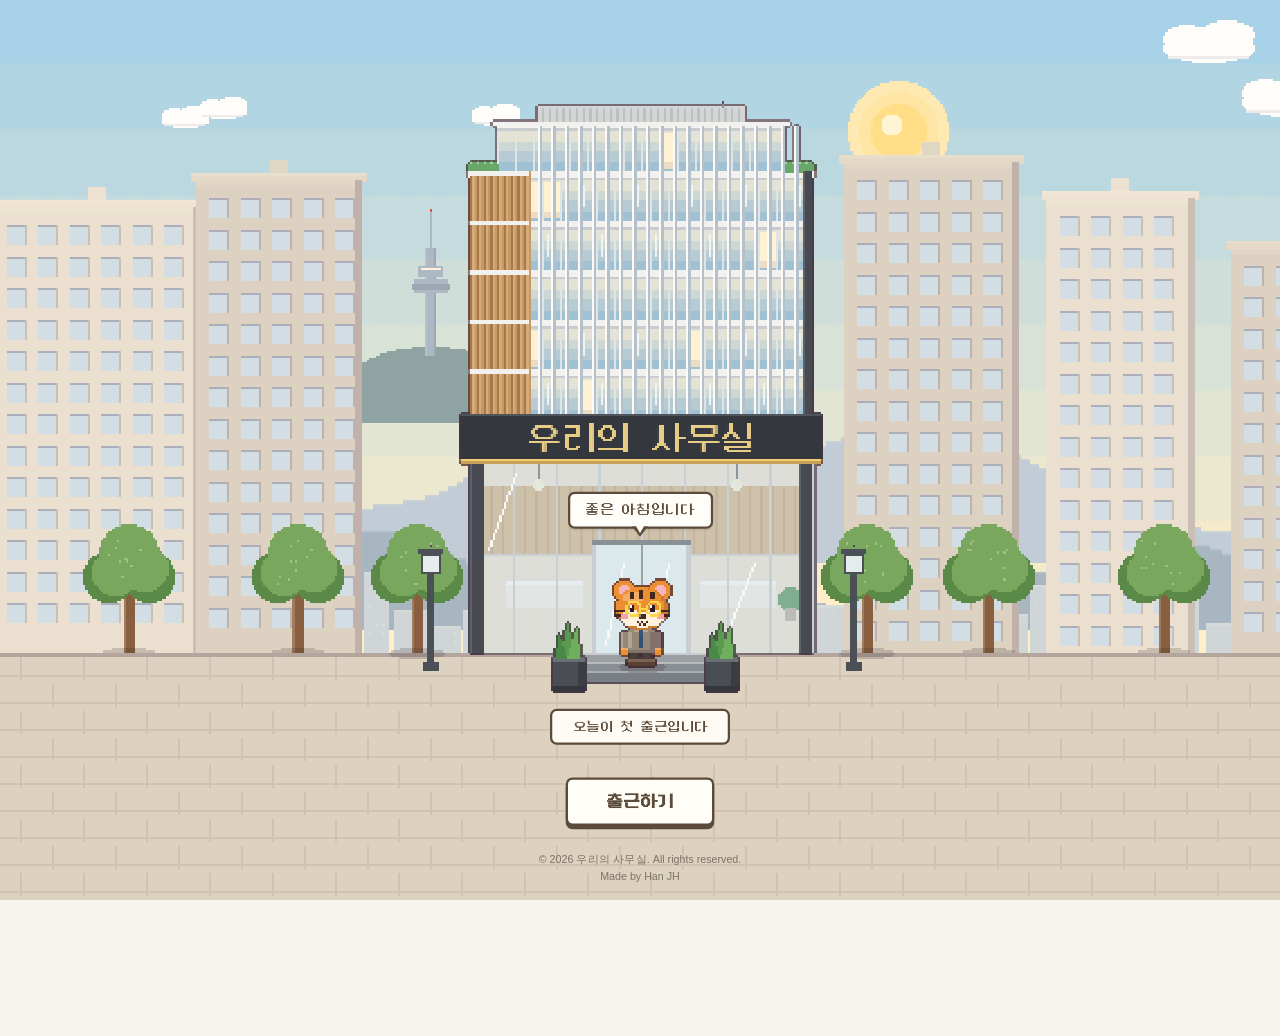
==== commit 24f956f7: "5층: 연구소 왼쪽 선반 아래 수장고 항온항습기(온습도 표시 · 기록계) · 엘리베이터 옆 벽에 인트로 장면 사진 액자 Co-Authored-By: Claude Opus 5.5 <" ====
--- a/index.html
+++ b/index.html
@@ -27,7 +27,7 @@
 <meta name="twitter:title" content="우리 사무실 — (주)끄적끄적문구">
 <meta name="twitter:description" content="동물 얼굴 직원 15명이 실시간으로 출근하고, 회의하고, 야근하는 방치형 사무실.">
 <meta name="twitter:image" content="https://han8877.github.io/Our-office/og-image.png?v=1">
-<link rel="stylesheet" href="assets/office.css?v=20261007a">
+<link rel="stylesheet" href="assets/office.css?v=20261009a">
 </head>
 <body class="introOn">
 
@@ -889,8 +889,8 @@
 </div>
 </div>
 <!-- 인트로는 첫 화면부터 픽셀 그림으로: 그림 모듈을 무거운 본 스크립트보다 먼저 불러 바로 그린다 -->
-<script src="assets/pixoffice.js?v=20261007a"></script>
-<script src="assets/pixcity.js?v=20261007a"></script>
+<script src="assets/pixoffice.js?v=20261009a"></script>
+<script src="assets/pixcity.js?v=20261009a"></script>
 <script>
 (function(){ var s=document.getElementById('introScreen');
   try{ if(window.PixCity) PixCity.Intro(); else s.classList.remove('pixIntro'); }
@@ -4187,11 +4187,11 @@
   </div>
 </div>
 
-<script src="assets/office-main.js?v=20261007a"></script>
-<script src="assets/office-pixel.js?v=20261007a"></script>
-<script src="assets/office-drive.js?v=20261007a"></script>
-
-<script src="assets/shop.js?v=20261007a"></script>
+<script src="assets/office-main.js?v=20261009a"></script>
+<script src="assets/office-pixel.js?v=20261009a"></script>
+<script src="assets/office-drive.js?v=20261009a"></script>
+
+<script src="assets/shop.js?v=20261009a"></script>
 <script>
 // 메뉴 '온라인샵' → 끄적끄적문구 온라인샵 팝업
 (function(){ var b=document.getElementById('shopBtn'); if(b) b.addEventListener('click', function(){ if(window.OurShop) OurShop.open(); }); })();
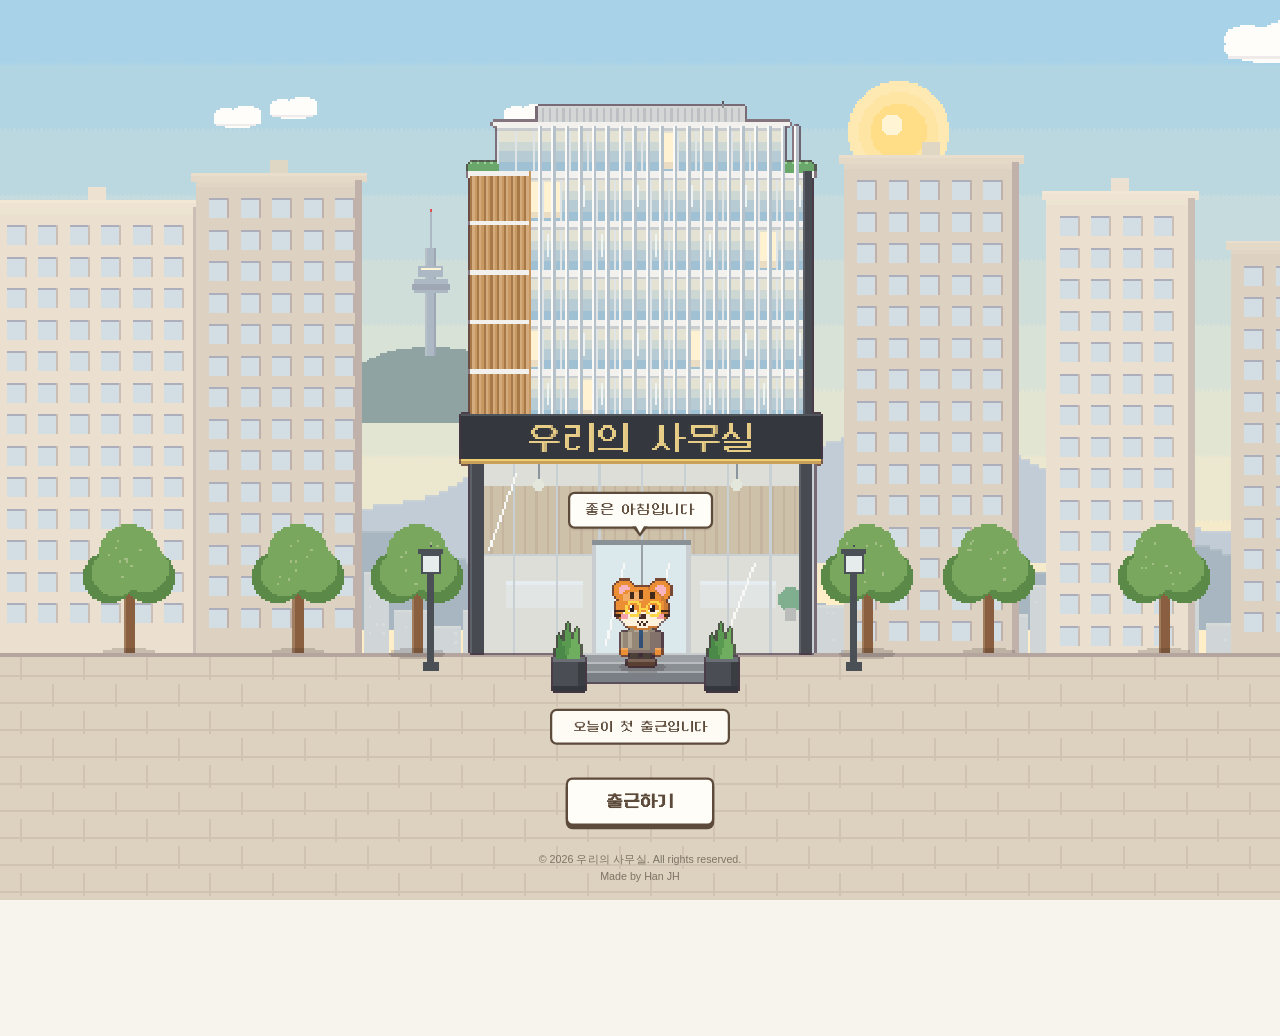
==== commit 8de85a08: "게임 뒤 배경을 서울 파노라마로: 북한산 바위 능선 · 남산과 N서울타워 · 63빌딩 · 롯데월드타워 · 빌딩숲과 아파트 · 광화문 · 강변북로 · 한강(비친 불빛 · 유람선) ·" ====
--- a/index.html
+++ b/index.html
@@ -27,7 +27,7 @@
 <meta name="twitter:title" content="우리 사무실 — (주)끄적끄적문구">
 <meta name="twitter:description" content="동물 얼굴 직원 15명이 실시간으로 출근하고, 회의하고, 야근하는 방치형 사무실.">
 <meta name="twitter:image" content="https://han8877.github.io/Our-office/og-image.png?v=1">
-<link rel="stylesheet" href="assets/office.css?v=20261009a">
+<link rel="stylesheet" href="assets/office.css?v=20261011a">
 </head>
 <body class="introOn">
 
@@ -889,8 +889,8 @@
 </div>
 </div>
 <!-- 인트로는 첫 화면부터 픽셀 그림으로: 그림 모듈을 무거운 본 스크립트보다 먼저 불러 바로 그린다 -->
-<script src="assets/pixoffice.js?v=20261009a"></script>
-<script src="assets/pixcity.js?v=20261009a"></script>
+<script src="assets/pixoffice.js?v=20261011a"></script>
+<script src="assets/pixcity.js?v=20261011a"></script>
 <script>
 (function(){ var s=document.getElementById('introScreen');
   try{ if(window.PixCity) PixCity.Intro(); else s.classList.remove('pixIntro'); }
@@ -4187,11 +4187,11 @@
   </div>
 </div>
 
-<script src="assets/office-main.js?v=20261009a"></script>
-<script src="assets/office-pixel.js?v=20261009a"></script>
-<script src="assets/office-drive.js?v=20261009a"></script>
-
-<script src="assets/shop.js?v=20261009a"></script>
+<script src="assets/office-main.js?v=20261011a"></script>
+<script src="assets/office-pixel.js?v=20261011a"></script>
+<script src="assets/office-drive.js?v=20261011a"></script>
+
+<script src="assets/shop.js?v=20261011a"></script>
 <script>
 // 메뉴 '온라인샵' → 끄적끄적문구 온라인샵 팝업
 (function(){ var b=document.getElementById('shopBtn'); if(b) b.addEventListener('click', function(){ if(window.OurShop) OurShop.open(); }); })();
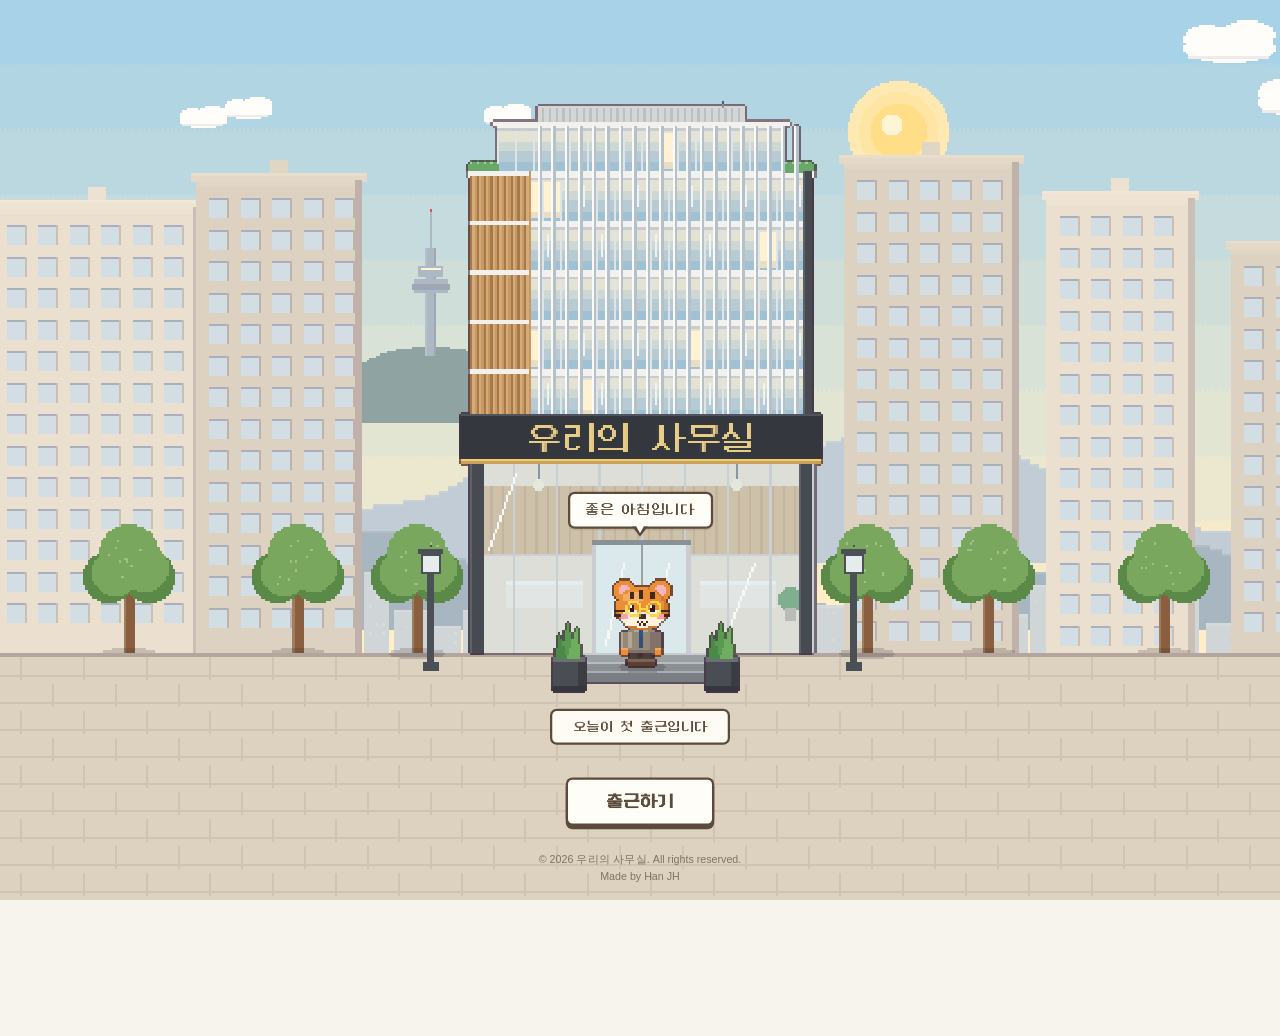
==== commit 69181374: "배경 광화문: 우진각 지붕(흰 용마루 · 내림마루 · 취두) · 처마 끝이 들린 곡선 · 아래층 겹처마 · 단청 띠 · 가운데가 큰 홍예문 셋 Co-Authored-By: Clau" ====
--- a/index.html
+++ b/index.html
@@ -27,7 +27,7 @@
 <meta name="twitter:title" content="우리 사무실 — (주)끄적끄적문구">
 <meta name="twitter:description" content="동물 얼굴 직원 15명이 실시간으로 출근하고, 회의하고, 야근하는 방치형 사무실.">
 <meta name="twitter:image" content="https://han8877.github.io/Our-office/og-image.png?v=1">
-<link rel="stylesheet" href="assets/office.css?v=20261011a">
+<link rel="stylesheet" href="assets/office.css?v=20261011b">
 </head>
 <body class="introOn">
 
@@ -889,8 +889,8 @@
 </div>
 </div>
 <!-- 인트로는 첫 화면부터 픽셀 그림으로: 그림 모듈을 무거운 본 스크립트보다 먼저 불러 바로 그린다 -->
-<script src="assets/pixoffice.js?v=20261011a"></script>
-<script src="assets/pixcity.js?v=20261011a"></script>
+<script src="assets/pixoffice.js?v=20261011b"></script>
+<script src="assets/pixcity.js?v=20261011b"></script>
 <script>
 (function(){ var s=document.getElementById('introScreen');
   try{ if(window.PixCity) PixCity.Intro(); else s.classList.remove('pixIntro'); }
@@ -4187,11 +4187,11 @@
   </div>
 </div>
 
-<script src="assets/office-main.js?v=20261011a"></script>
-<script src="assets/office-pixel.js?v=20261011a"></script>
-<script src="assets/office-drive.js?v=20261011a"></script>
-
-<script src="assets/shop.js?v=20261011a"></script>
+<script src="assets/office-main.js?v=20261011b"></script>
+<script src="assets/office-pixel.js?v=20261011b"></script>
+<script src="assets/office-drive.js?v=20261011b"></script>
+
+<script src="assets/shop.js?v=20261011b"></script>
 <script>
 // 메뉴 '온라인샵' → 끄적끄적문구 온라인샵 팝업
 (function(){ var b=document.getElementById('shopBtn'); if(b) b.addEventListener('click', function(){ if(window.OurShop) OurShop.open(); }); })();
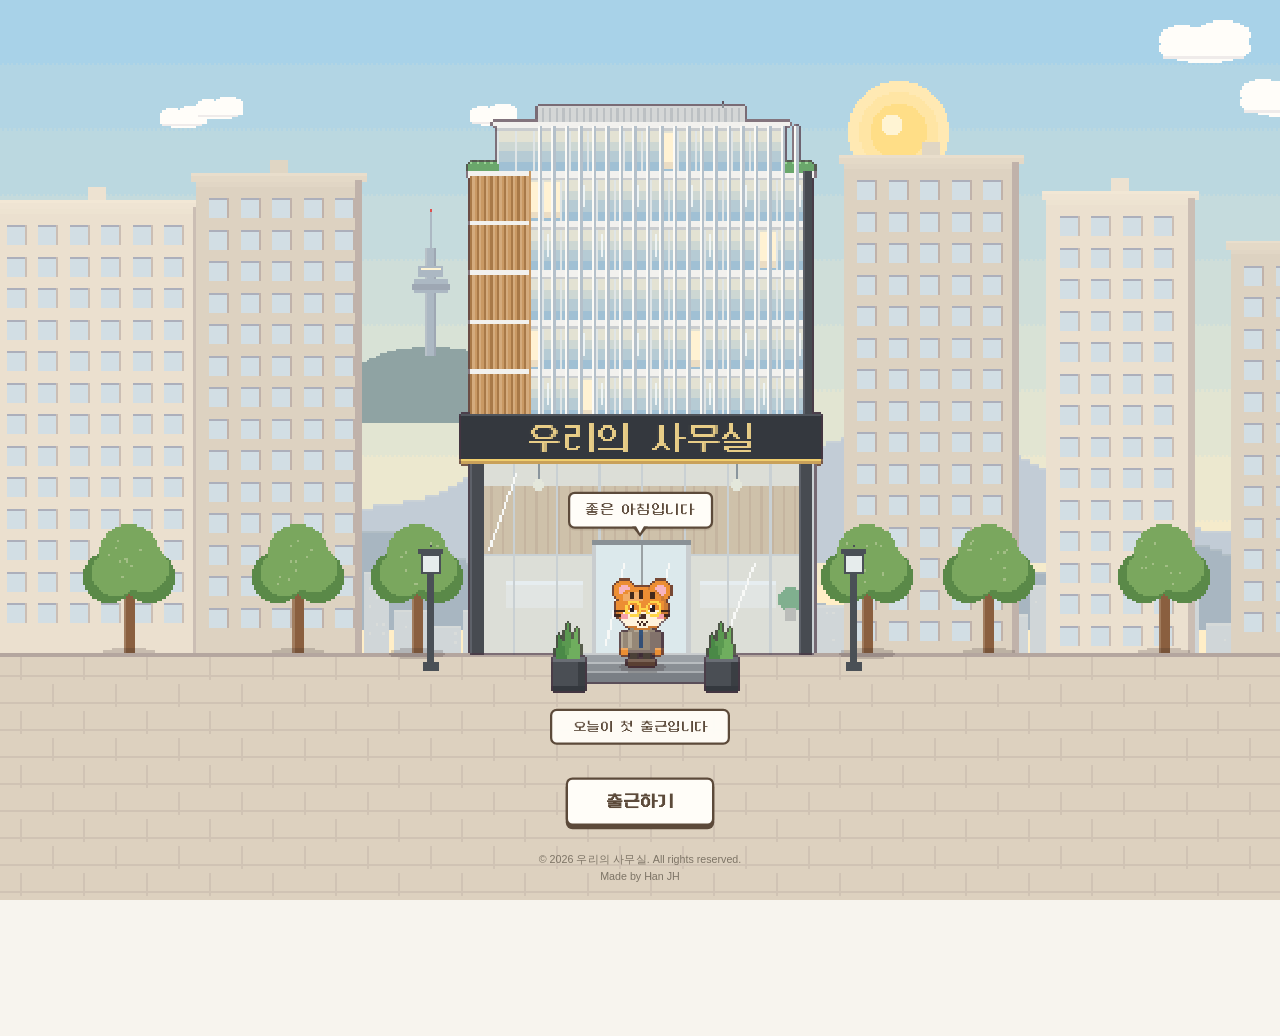
==== commit abd1b8e4: "배경 산 높이 낮춤 (북한산 능선이 빌딩숲 뒤로 살짝 보일 정도로) Co-Authored-By: Claude Opus 5.5 <noreply@anthropic.com> Claude" ====
--- a/index.html
+++ b/index.html
@@ -27,7 +27,7 @@
 <meta name="twitter:title" content="우리 사무실 — (주)끄적끄적문구">
 <meta name="twitter:description" content="동물 얼굴 직원 15명이 실시간으로 출근하고, 회의하고, 야근하는 방치형 사무실.">
 <meta name="twitter:image" content="https://han8877.github.io/Our-office/og-image.png?v=1">
-<link rel="stylesheet" href="assets/office.css?v=20261011b">
+<link rel="stylesheet" href="assets/office.css?v=20261011c">
 </head>
 <body class="introOn">
 
@@ -889,8 +889,8 @@
 </div>
 </div>
 <!-- 인트로는 첫 화면부터 픽셀 그림으로: 그림 모듈을 무거운 본 스크립트보다 먼저 불러 바로 그린다 -->
-<script src="assets/pixoffice.js?v=20261011b"></script>
-<script src="assets/pixcity.js?v=20261011b"></script>
+<script src="assets/pixoffice.js?v=20261011c"></script>
+<script src="assets/pixcity.js?v=20261011c"></script>
 <script>
 (function(){ var s=document.getElementById('introScreen');
   try{ if(window.PixCity) PixCity.Intro(); else s.classList.remove('pixIntro'); }
@@ -4187,11 +4187,11 @@
   </div>
 </div>
 
-<script src="assets/office-main.js?v=20261011b"></script>
-<script src="assets/office-pixel.js?v=20261011b"></script>
-<script src="assets/office-drive.js?v=20261011b"></script>
-
-<script src="assets/shop.js?v=20261011b"></script>
+<script src="assets/office-main.js?v=20261011c"></script>
+<script src="assets/office-pixel.js?v=20261011c"></script>
+<script src="assets/office-drive.js?v=20261011c"></script>
+
+<script src="assets/shop.js?v=20261011c"></script>
 <script>
 // 메뉴 '온라인샵' → 끄적끄적문구 온라인샵 팝업
 (function(){ var b=document.getElementById('shopBtn'); if(b) b.addEventListener('click', function(){ if(window.OurShop) OurShop.open(); }); })();
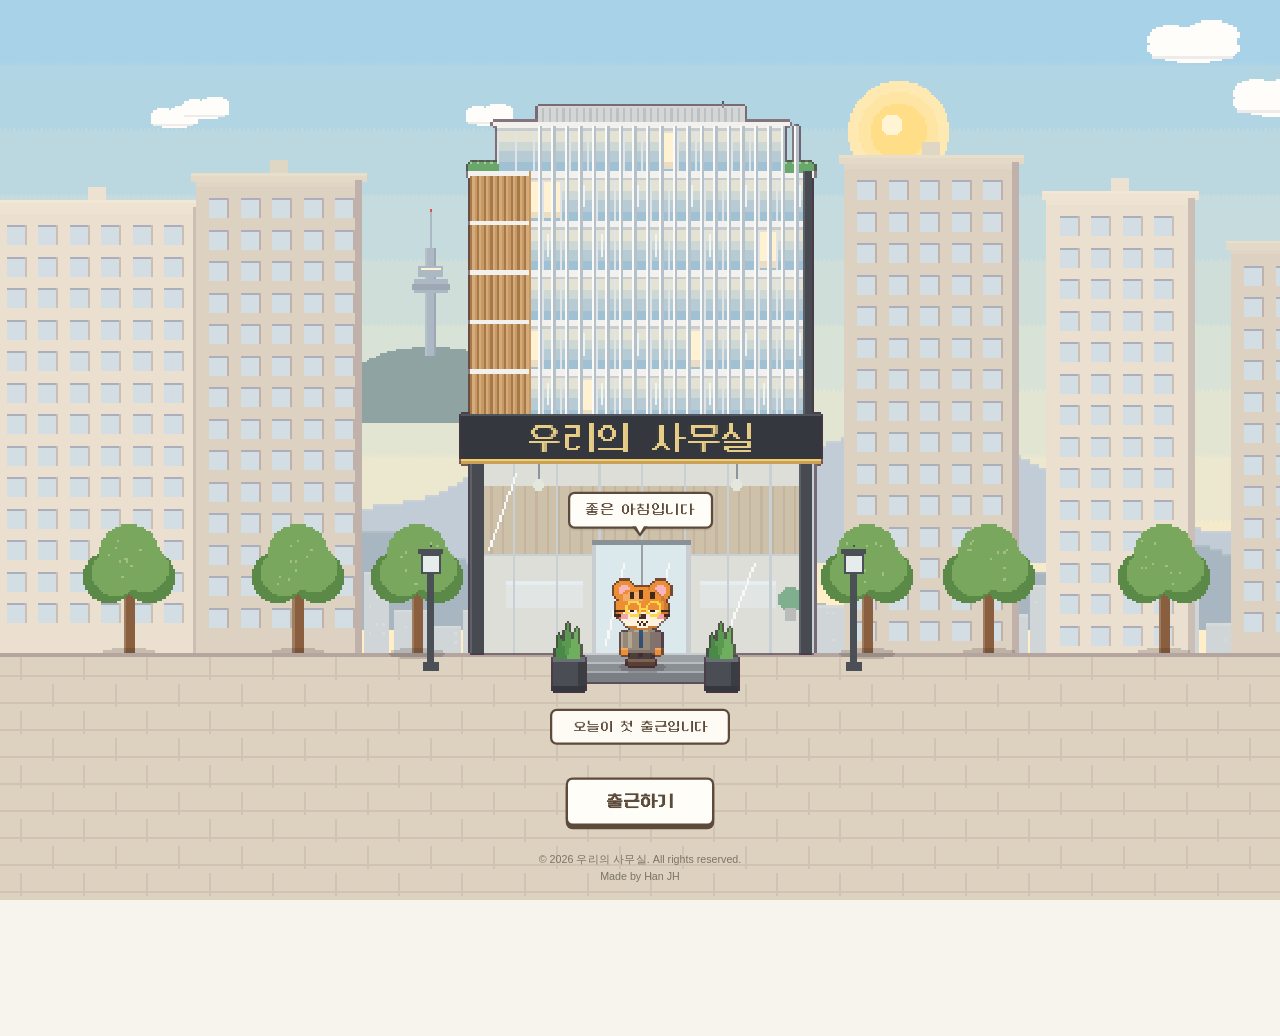
==== commit 1d8b3bd4: "모바일 서울 배경 비율: 세로 화면에서 건물 · 타워 높이를 화면 폭에 맞춰 낮추고 63빌딩이 광화문에 가리지 않게 Co-Authored-By: Claude Opus 5.5 <no" ====
--- a/index.html
+++ b/index.html
@@ -27,7 +27,7 @@
 <meta name="twitter:title" content="우리 사무실 — (주)끄적끄적문구">
 <meta name="twitter:description" content="동물 얼굴 직원 15명이 실시간으로 출근하고, 회의하고, 야근하는 방치형 사무실.">
 <meta name="twitter:image" content="https://han8877.github.io/Our-office/og-image.png?v=1">
-<link rel="stylesheet" href="assets/office.css?v=20261011c">
+<link rel="stylesheet" href="assets/office.css?v=20261011d">
 </head>
 <body class="introOn">
 
@@ -889,8 +889,8 @@
 </div>
 </div>
 <!-- 인트로는 첫 화면부터 픽셀 그림으로: 그림 모듈을 무거운 본 스크립트보다 먼저 불러 바로 그린다 -->
-<script src="assets/pixoffice.js?v=20261011c"></script>
-<script src="assets/pixcity.js?v=20261011c"></script>
+<script src="assets/pixoffice.js?v=20261011d"></script>
+<script src="assets/pixcity.js?v=20261011d"></script>
 <script>
 (function(){ var s=document.getElementById('introScreen');
   try{ if(window.PixCity) PixCity.Intro(); else s.classList.remove('pixIntro'); }
@@ -4187,11 +4187,11 @@
   </div>
 </div>
 
-<script src="assets/office-main.js?v=20261011c"></script>
-<script src="assets/office-pixel.js?v=20261011c"></script>
-<script src="assets/office-drive.js?v=20261011c"></script>
-
-<script src="assets/shop.js?v=20261011c"></script>
+<script src="assets/office-main.js?v=20261011d"></script>
+<script src="assets/office-pixel.js?v=20261011d"></script>
+<script src="assets/office-drive.js?v=20261011d"></script>
+
+<script src="assets/shop.js?v=20261011d"></script>
 <script>
 // 메뉴 '온라인샵' → 끄적끄적문구 온라인샵 팝업
 (function(){ var b=document.getElementById('shopBtn'); if(b) b.addEventListener('click', function(){ if(window.OurShop) OurShop.open(); }); })();
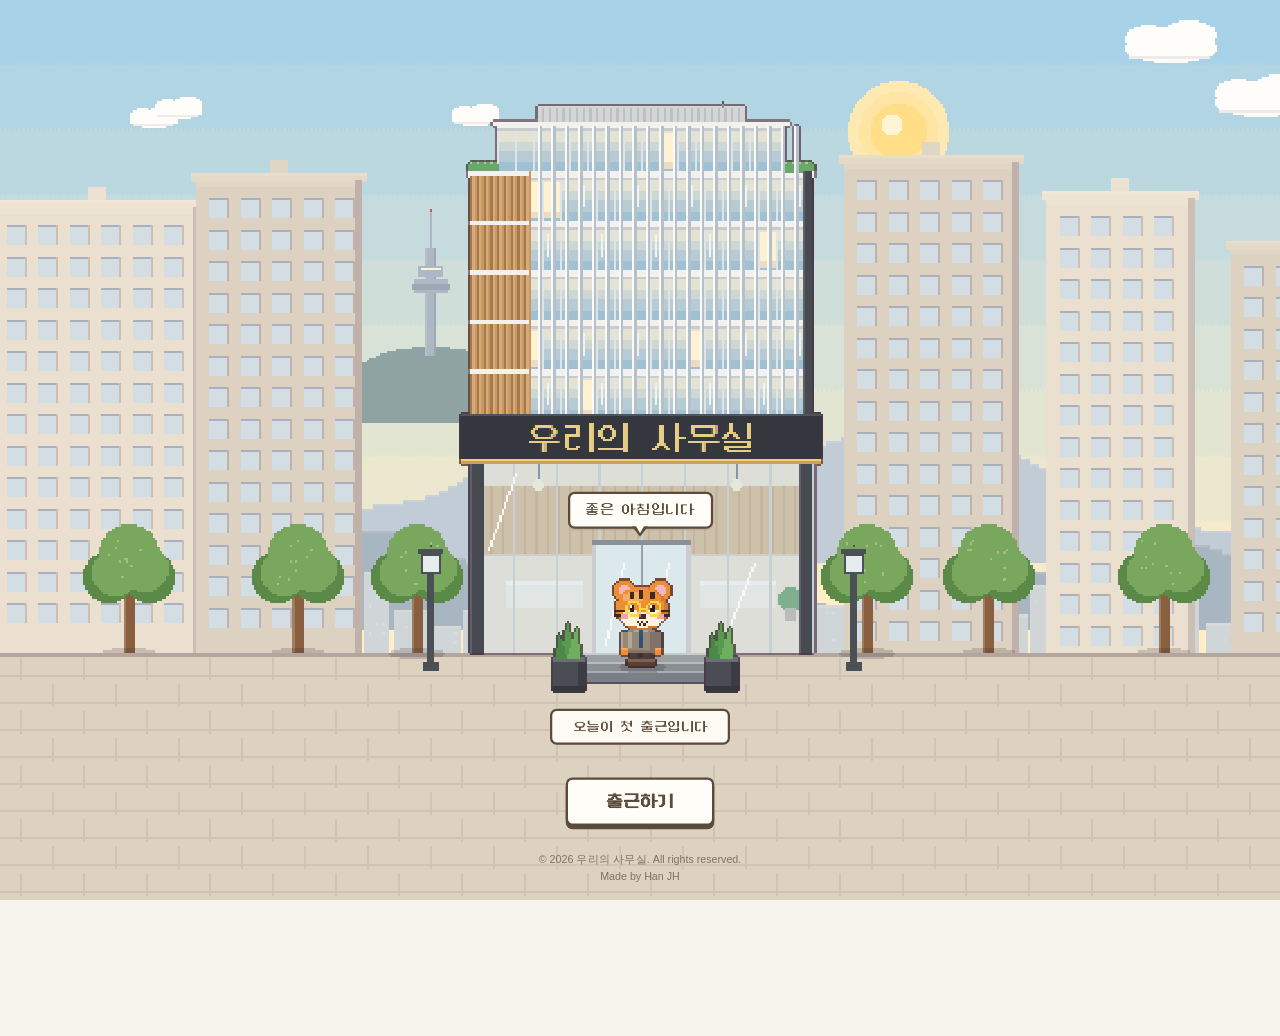
==== commit aa667dd7: "첫 로딩 단축: 캐릭터 그림은 처음 쓰일 때 그리고 · 1층 지도는 첫 화면 뒤 한가할 때 · 이름표 맞춤은 나중에 · 테두리 계산을 CPU 캔버스에서 (폰에서 픽셀 읽기가 느린 " ====
--- a/index.html
+++ b/index.html
@@ -27,7 +27,7 @@
 <meta name="twitter:title" content="우리 사무실 — (주)끄적끄적문구">
 <meta name="twitter:description" content="동물 얼굴 직원 15명이 실시간으로 출근하고, 회의하고, 야근하는 방치형 사무실.">
 <meta name="twitter:image" content="https://han8877.github.io/Our-office/og-image.png?v=1">
-<link rel="stylesheet" href="assets/office.css?v=20261011d">
+<link rel="stylesheet" href="assets/office.css?v=20261014a">
 </head>
 <body class="introOn">
 
@@ -889,8 +889,8 @@
 </div>
 </div>
 <!-- 인트로는 첫 화면부터 픽셀 그림으로: 그림 모듈을 무거운 본 스크립트보다 먼저 불러 바로 그린다 -->
-<script src="assets/pixoffice.js?v=20261011d"></script>
-<script src="assets/pixcity.js?v=20261011d"></script>
+<script src="assets/pixoffice.js?v=20261014a"></script>
+<script src="assets/pixcity.js?v=20261014a"></script>
 <script>
 (function(){ var s=document.getElementById('introScreen');
   try{ if(window.PixCity) PixCity.Intro(); else s.classList.remove('pixIntro'); }
@@ -4187,11 +4187,11 @@
   </div>
 </div>
 
-<script src="assets/office-main.js?v=20261011d"></script>
-<script src="assets/office-pixel.js?v=20261011d"></script>
-<script src="assets/office-drive.js?v=20261011d"></script>
-
-<script src="assets/shop.js?v=20261011d"></script>
+<script src="assets/office-main.js?v=20261014a"></script>
+<script src="assets/office-pixel.js?v=20261014a"></script>
+<script src="assets/office-drive.js?v=20261014a"></script>
+
+<script src="assets/shop.js?v=20261014a"></script>
 <script>
 // 메뉴 '온라인샵' → 끄적끄적문구 온라인샵 팝업
 (function(){ var b=document.getElementById('shopBtn'); if(b) b.addEventListener('click', function(){ if(window.OurShop) OurShop.open(); }); })();
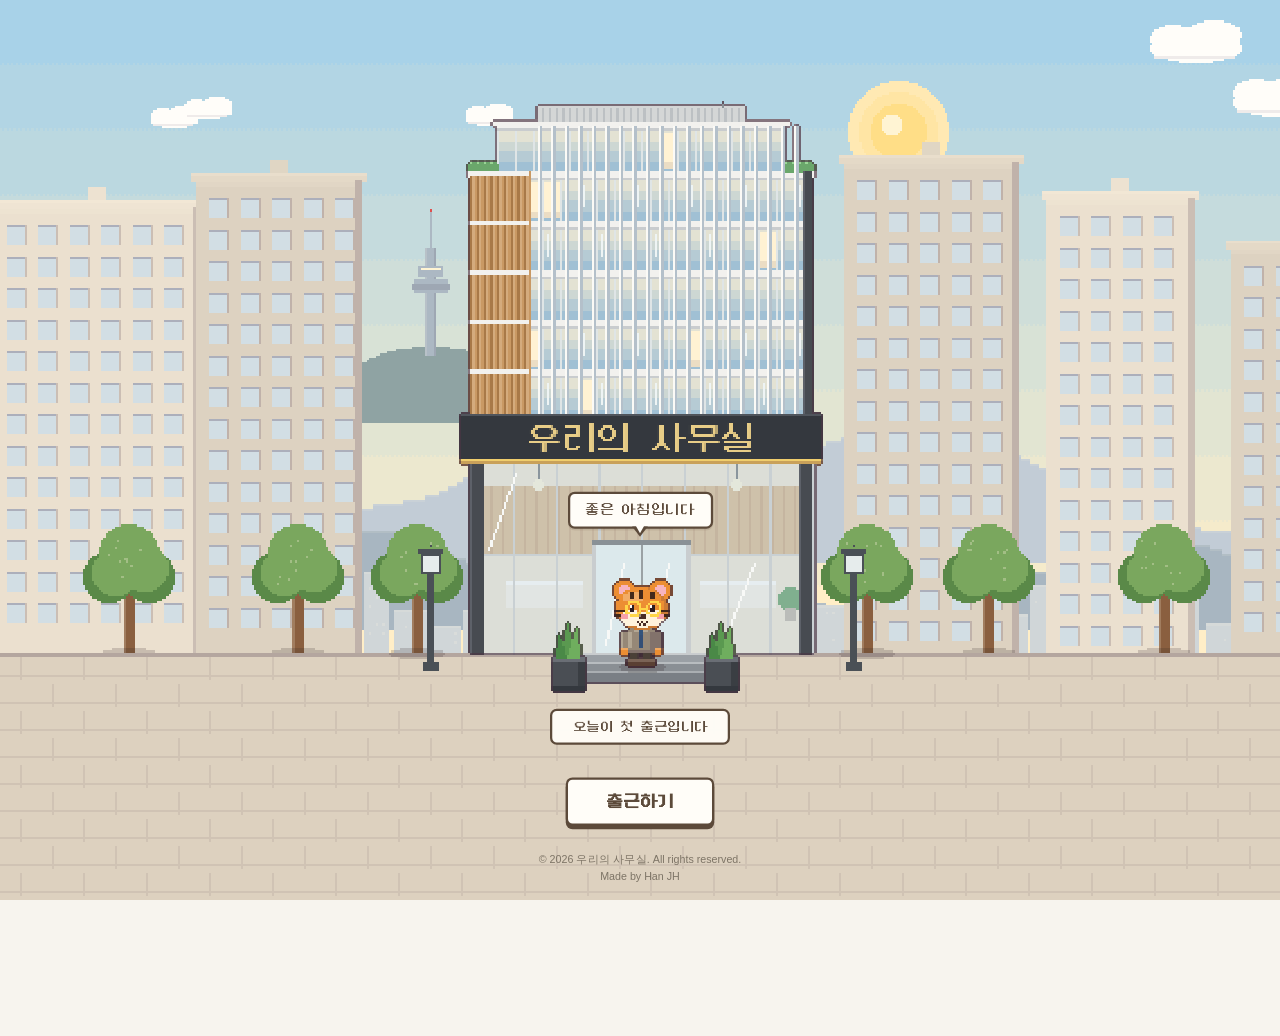
==== commit 60d0f232: "배포: 1층 문구점 새 인테리어 (꿀색 티크 바닥 · 월넛 유리 진열장 · 회전 카드 타워 · 아크릴 선반 · 링 조명 · 입구 유리 진열장과 단풍 모빌 · 가을 화분 셋) Co-" ====
--- a/index.html
+++ b/index.html
@@ -27,7 +27,7 @@
 <meta name="twitter:title" content="우리 사무실 — (주)끄적끄적문구">
 <meta name="twitter:description" content="동물 얼굴 직원 15명이 실시간으로 출근하고, 회의하고, 야근하는 방치형 사무실.">
 <meta name="twitter:image" content="https://han8877.github.io/Our-office/og-image.png?v=1">
-<link rel="stylesheet" href="assets/office.css?v=20261014a">
+<link rel="stylesheet" href="assets/office.css?v=20261017a">
 </head>
 <body class="introOn">
 
@@ -889,8 +889,8 @@
 </div>
 </div>
 <!-- 인트로는 첫 화면부터 픽셀 그림으로: 그림 모듈을 무거운 본 스크립트보다 먼저 불러 바로 그린다 -->
-<script src="assets/pixoffice.js?v=20261014a"></script>
-<script src="assets/pixcity.js?v=20261014a"></script>
+<script src="assets/pixoffice.js?v=20261017a"></script>
+<script src="assets/pixcity.js?v=20261017a"></script>
 <script>
 (function(){ var s=document.getElementById('introScreen');
   try{ if(window.PixCity) PixCity.Intro(); else s.classList.remove('pixIntro'); }
@@ -4187,11 +4187,11 @@
   </div>
 </div>
 
-<script src="assets/office-main.js?v=20261014a"></script>
-<script src="assets/office-pixel.js?v=20261014a"></script>
-<script src="assets/office-drive.js?v=20261014a"></script>
-
-<script src="assets/shop.js?v=20261014a"></script>
+<script src="assets/office-main.js?v=20261017a"></script>
+<script src="assets/office-pixel.js?v=20261017a"></script>
+<script src="assets/office-drive.js?v=20261017a"></script>
+
+<script src="assets/shop.js?v=20261017a"></script>
 <script>
 // 메뉴 '온라인샵' → 끄적끄적문구 온라인샵 팝업
 (function(){ var b=document.getElementById('shopBtn'); if(b) b.addEventListener('click', function(){ if(window.OurShop) OurShop.open(); }); })();
